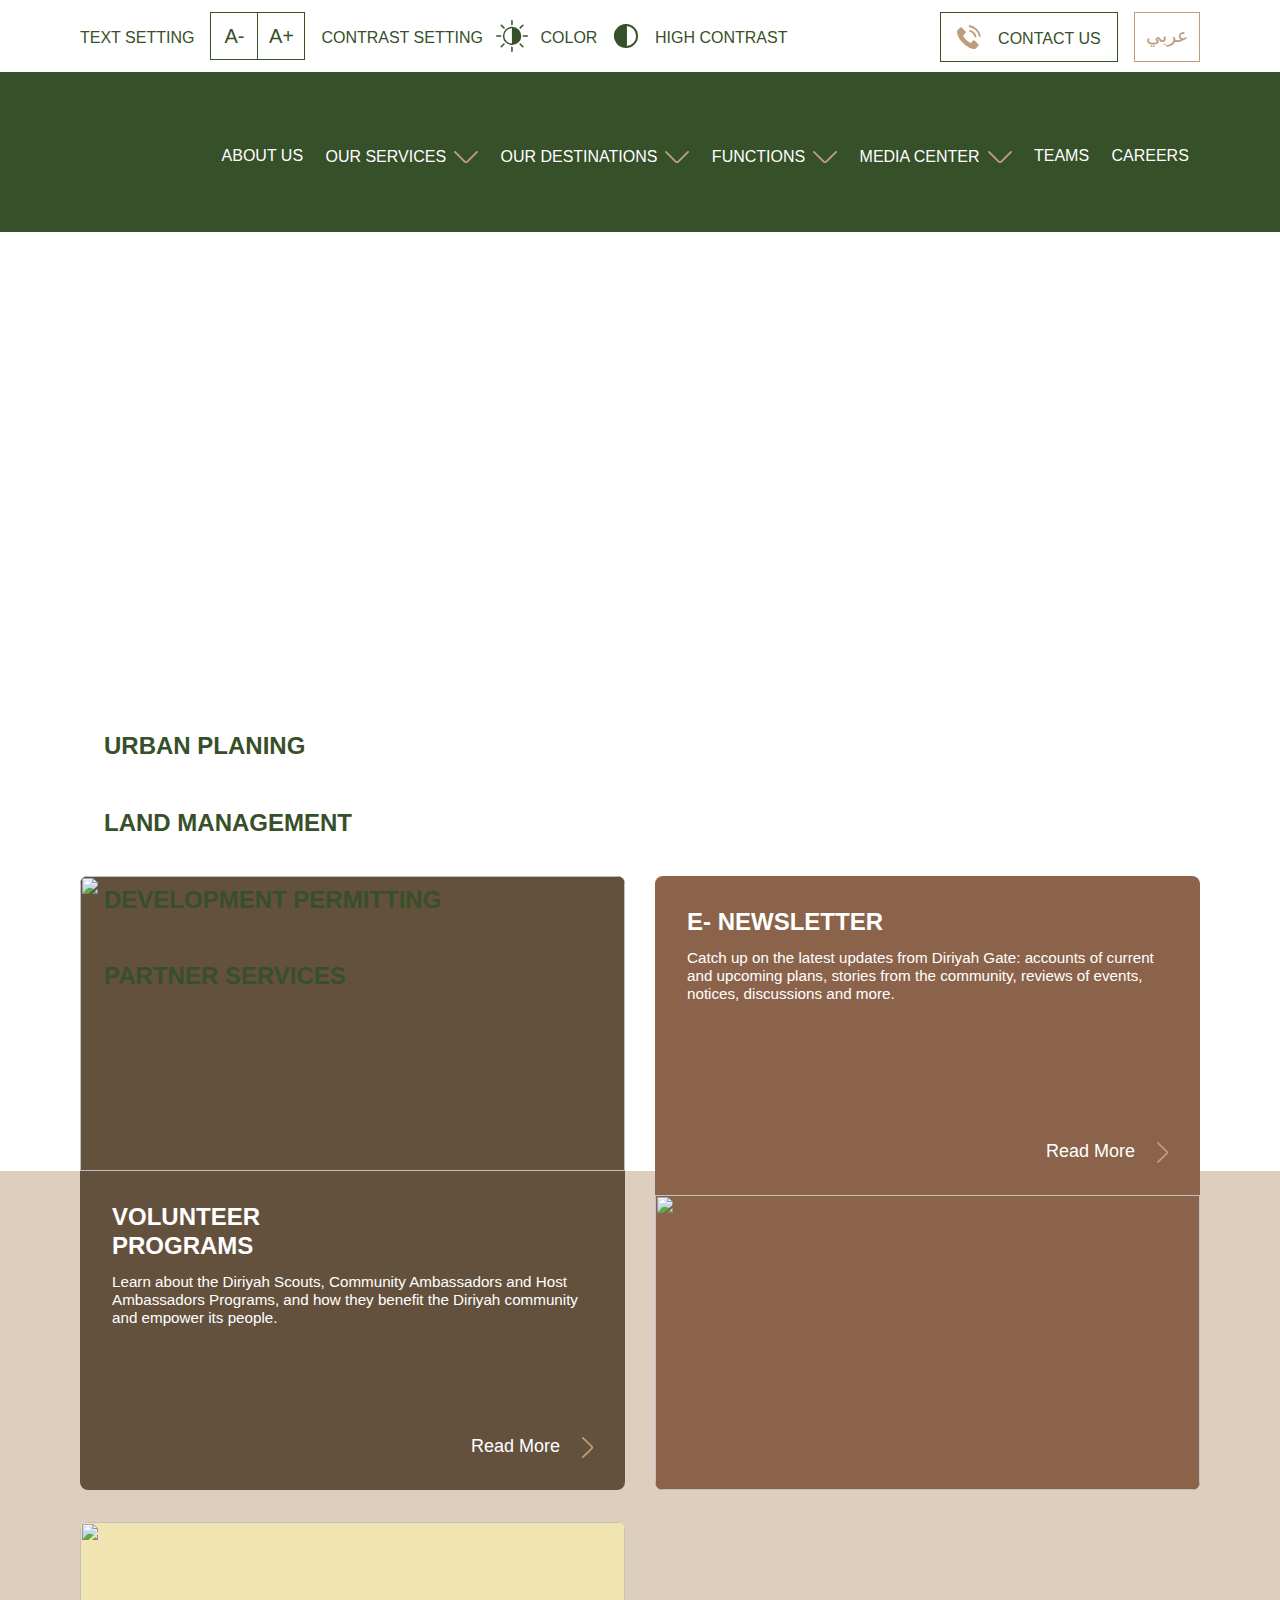
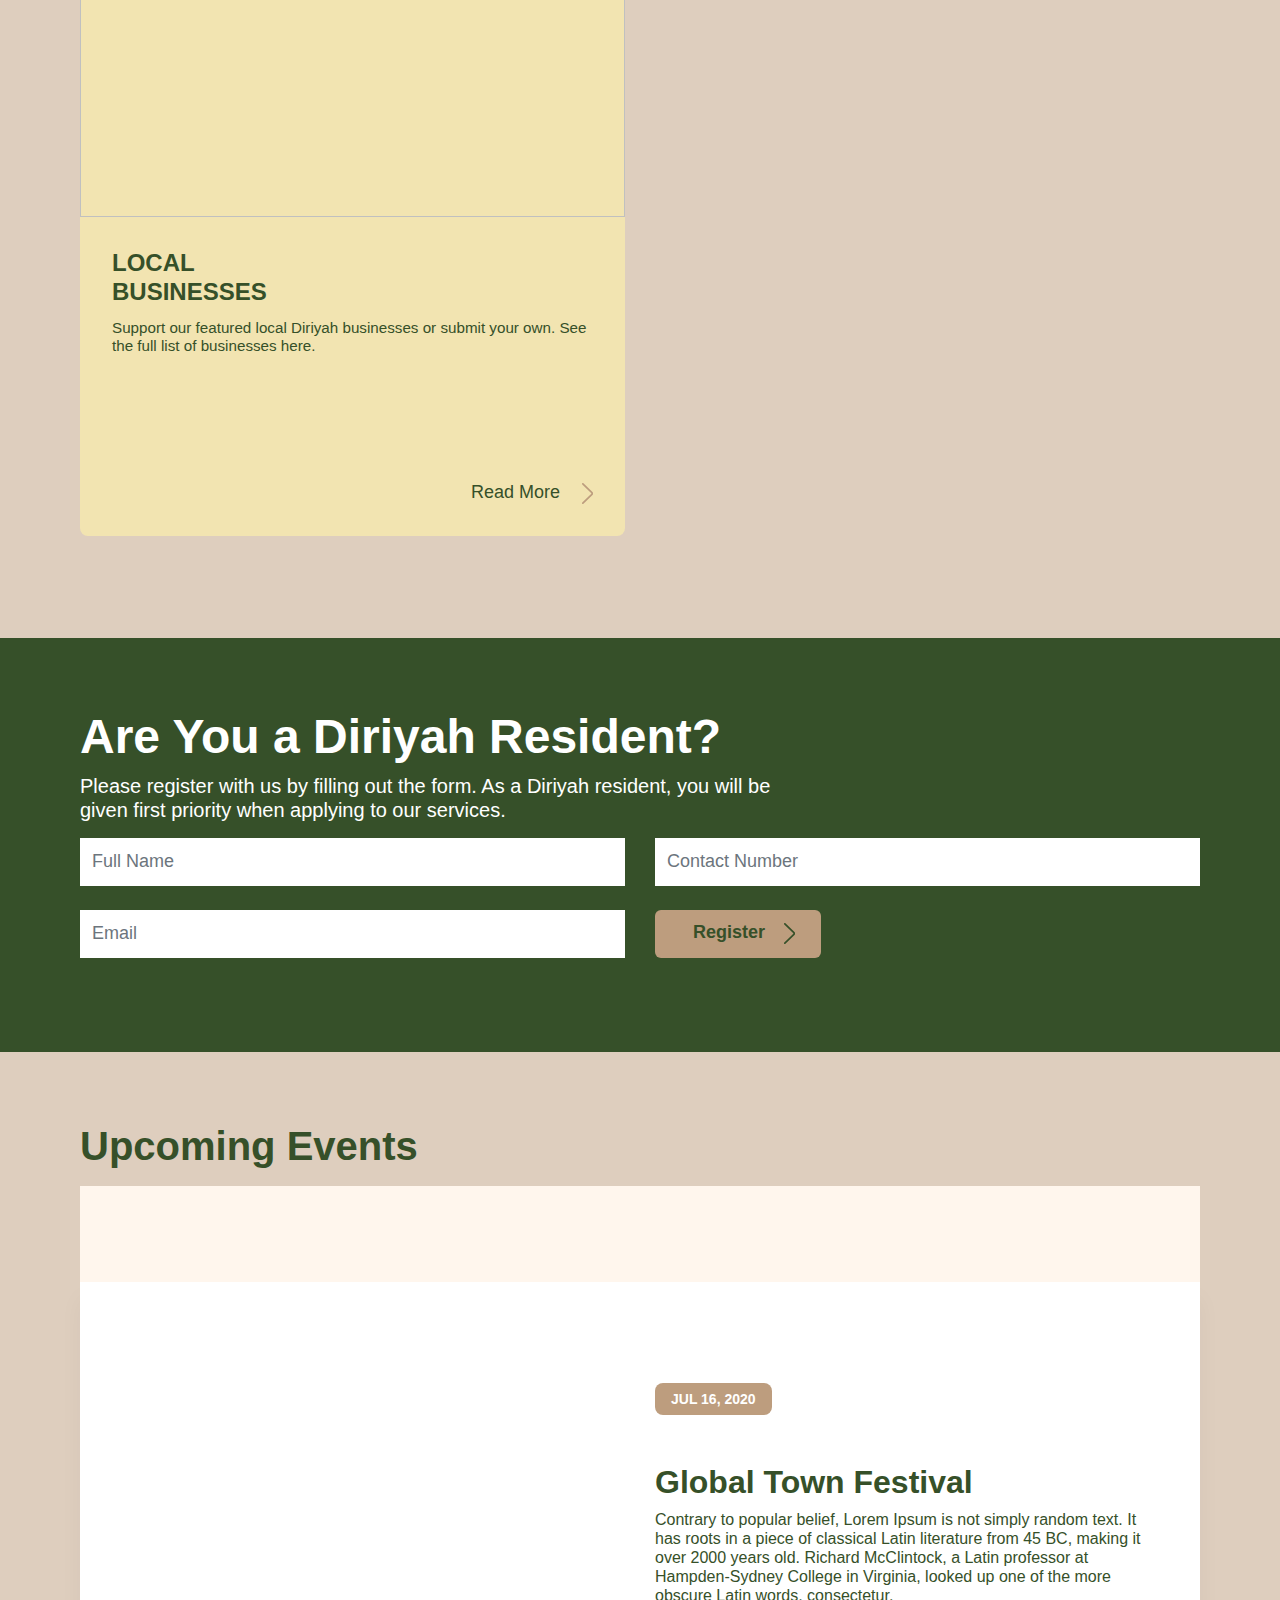
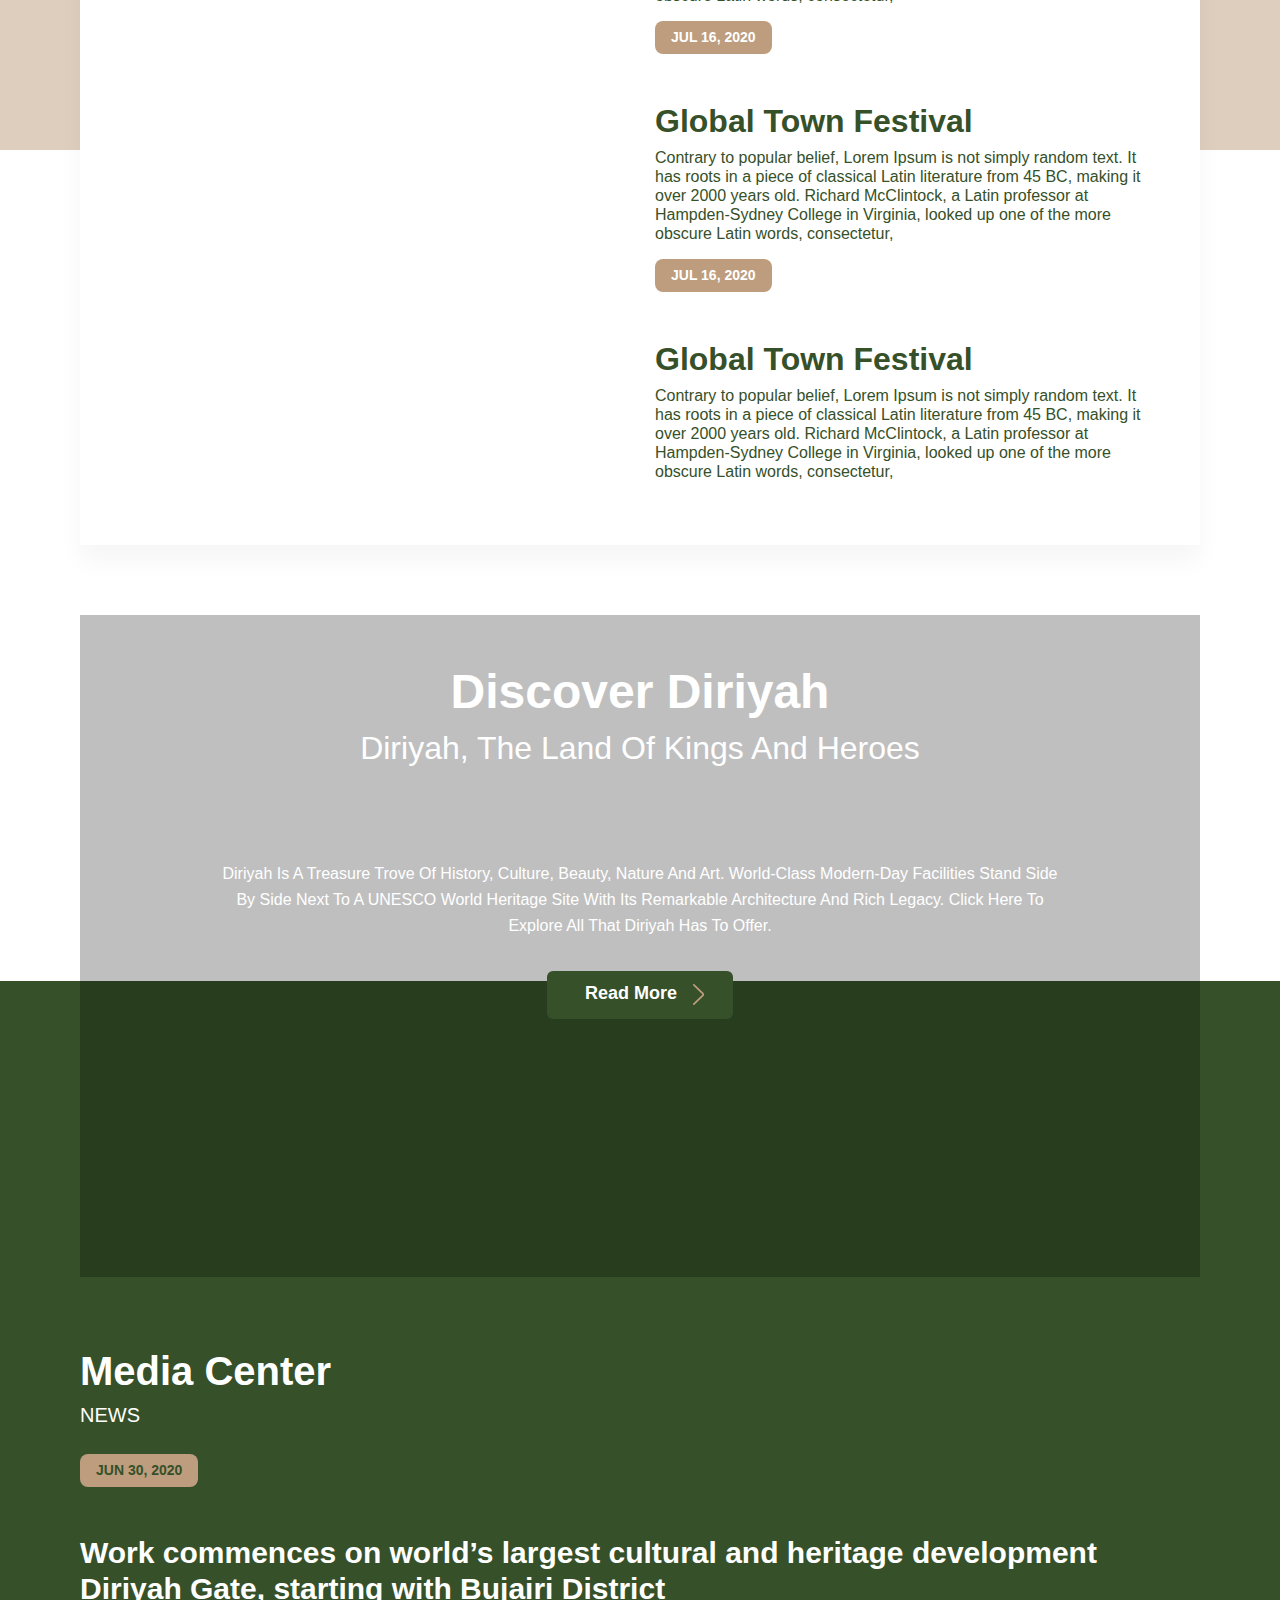
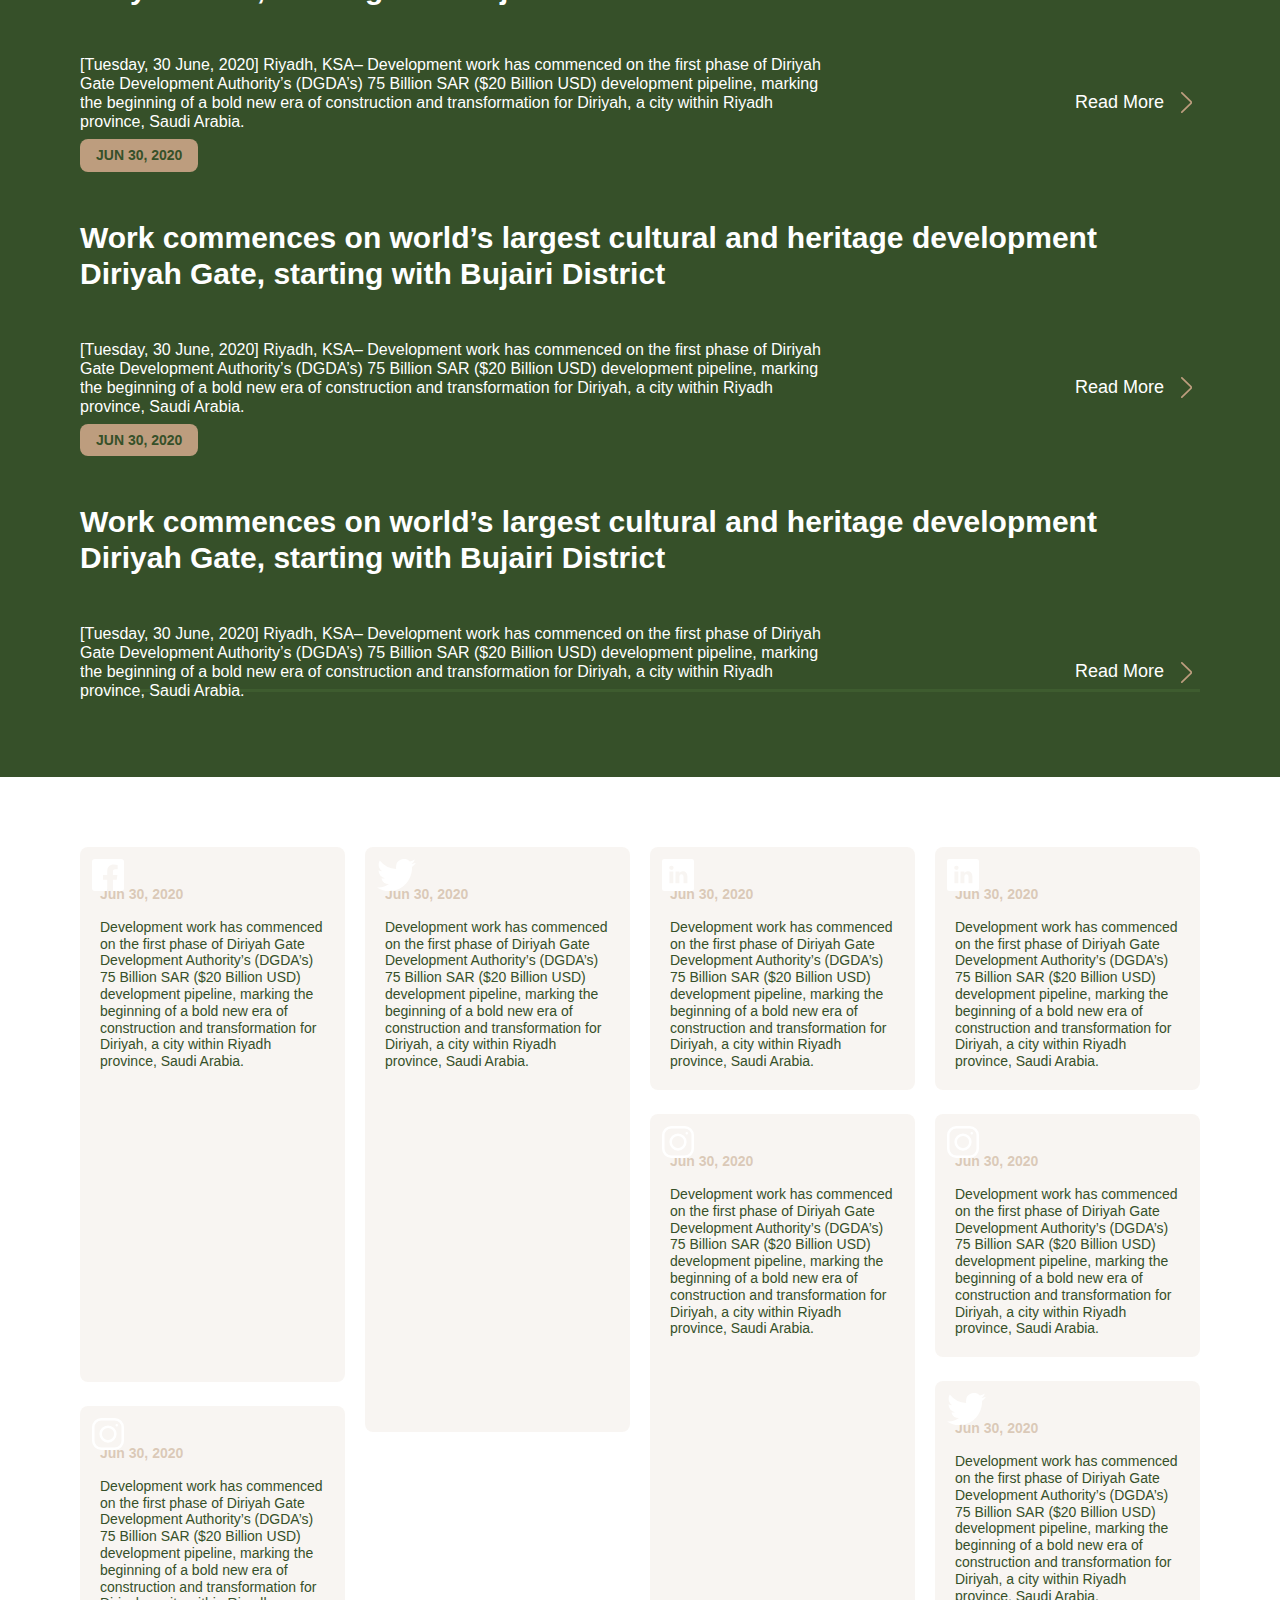
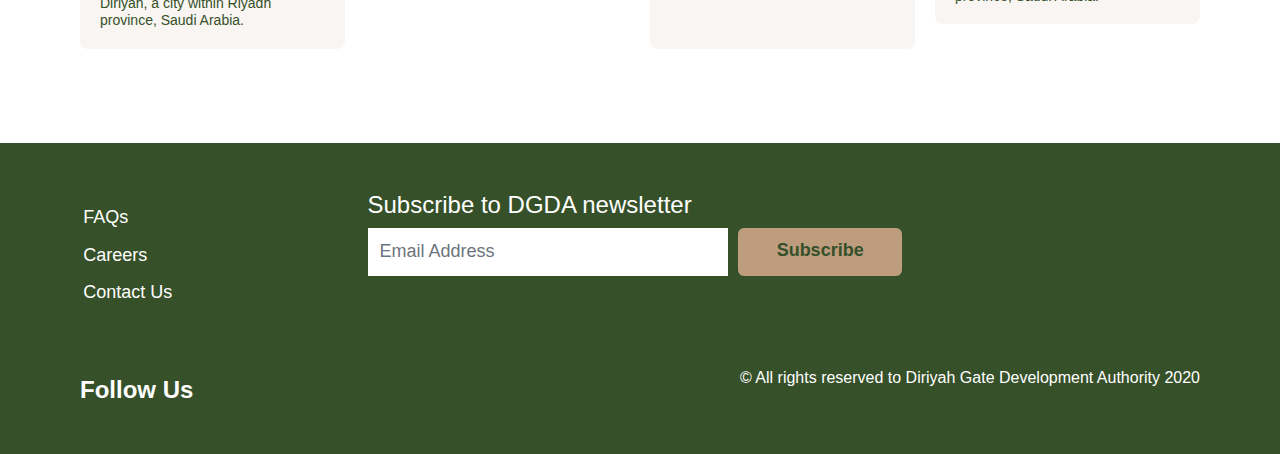
==== index.html @ ffa0ae74 "update services ui" ====
<!DOCTYPE html>
<html lang="en">

<head>
  <meta charset="UTF-8" />
  <meta name="viewport" content="width=device-width, initial-scale=1.0" />
  <title>DGDA-Home</title>
  <link rel="stylesheet" href="node_modules/@fortawesome/fontawesome-free/css/all.min.css" />
  <link rel="stylesheet" href="node_modules/swiper/swiper-bundle.min.css" />
  <link rel="stylesheet" href="node_modules/aos/dist/aos.css" />
  <link rel="stylesheet" href="css/jquery-ui.min.css" />
  <link rel="stylesheet" href="css/main.css" />
  <link rel="stylesheet" href="css/other-css.css" />
</head>

<body>
  <!-- top bar section -->
  <section class="topactions-bar">
    <div class="container">
      <div class="d-flex m-auto m-sm-0">
        <div class="accessibility-wrapper d-inline-flex">
          <div class="text-settings d-inline-flex">
            <span class="mt-3 d-none d-m1100-inline">Text setting</span>
            <div class="font-sizing-wrapper d-inline-flex mx-m1100-3">
              <span id="fontDecrease" class="font-sizing">A-</span>
              <span id="fontIncrease" class="font-sizing">A+</span>
            </div>
          </div>
          <div class="contrast-settings d-inline-flex">
            <span class="mt-3 d-none d-m1100-inline">contrast setting</span>
            <span class="d-inline-flex" id="colorsettings">
              <i class="icon color-icon"></i>
              <span class="mt-3 d-none d-m1100-inline">Color</span>
            </span>
            <span class="d-inline-flex" id="HightContrastsettings">
              <i class="icon HightContrast-icon"></i>
              <span class="mt-3 d-none d-m1100-inline">High Contrast</span>
            </span>
          </div>
        </div>

        <a href="#" class="contactbtn d-inline-flex ml-auto pr-m1100-3">
          <i class="icon phone-icon"></i>
          <span class="mt-3 d-none d-m1100-inline">Contact Us</span>
        </a>

        <a href="#" class="langbtn d-inline-flex"> عربي </a>
      </div>
    </div>
  </section>
  <!-- header section -->
  <header class="header sticky-top">
    <div class="container h-100">
      <nav class="navbar navbar-expand-m1100 navbar-dark p-0 h-100">
        <a class="logo" href="index.html"><img src="images/DGDA_logo.svg" alt="" /></a>
        <button class="navbar-toggler d-lg-none" type="button" data-toggle="collapse" data-target="#collapsibleNavId"
          aria-controls="collapsibleNavId" aria-expanded="false" aria-label="Toggle navigation">
          <span class="navbar-toggler-icon"></span>
        </button>
        <div class="collapse navbar-collapse" id="collapsibleNavId">
          <ul class="navbar-nav ml-auto mt-2 mt-lg-0">
            <li class="nav-item active">
              <a class="nav-link" href="#">About Us</a>
            </li>
            <li class="nav-item dropdown">
              <a class="nav-link dropdown-toggle" href="#" id="dropdownId" data-toggle="dropdown" aria-haspopup="true"
                aria-expanded="false">Our Services</a>
              <!-- Top Navigation Second Level Dropdown -->
              <div class="dropdown-menu" aria-labelledby="dropdownId">
                <div class="row">
                  <div class="col-lg-8">
                    <div class="row">
                      <div class="col-md-6">
                        <a href="#" class="submenuLink">Urban planning</a>
                      </div>
                      <div class="col-md-6">
                        <a href="#" class="submenuLink">Land management</a>
                      </div>
                      <div class="col-md-6">
                        <a href="#" class="submenuLink">Development Permitting</a>
                      </div>
                      <div class="col-md-6">
                        <a href="#" class="submenuLink">Partner Services</a>
                      </div>
                    </div>
                  </div>
                </div>
              </div>
            </li>
            <li class="nav-item dropdown">
              <a class="nav-link dropdown-toggle" href="#" id="dropdownId" data-toggle="dropdown" aria-haspopup="true"
                aria-expanded="false">Our Destinations</a>
              <!-- Top Navigation Second Level Dropdown -->
              <div class="dropdown-menu" aria-labelledby="dropdownId">
                <div class="row">
                  <div class="col-lg-8">
                    <div class="row">
                      <div class="col-md-6">
                        <a href="#" class="submenuLink">Diriyah</a>
                      </div>
                      <div class="col-md-6">
                        <a href="#" class="submenuLink">Wadi Safar</a>
                      </div>
                    </div>
                  </div>
                </div>
              </div>
            </li>
            <li class="nav-item dropdown">
              <a class="nav-link dropdown-toggle" href="#" id="dropdownId" data-toggle="dropdown" aria-haspopup="true"
                aria-expanded="false">Functions</a>
              <!-- Top Navigation Second Level Dropdown -->
              <div class="dropdown-menu" aria-labelledby="dropdownId">
                <div class="row">
                  <div class="col-lg-8">
                    <div class="row">
                      <div class="col-md-6">
                        <a href="#" class="submenuLink">Land and Municipal Affairs</a>
                      </div>
                      <div class="col-md-6">
                        <a href="#" class="submenuLink">Community Connection</a>
                      </div>
                      <div class="col-md-6">
                        <a href="#" class="submenuLink">Design & Development</a>
                      </div>
                      <div class="col-md-6">
                        <a href="#" class="submenuLink">Heritage & Culture</a>
                      </div>
                    </div>
                  </div>
                </div>
              </div>
            </li>
            <li class="nav-item dropdown">
              <a class="nav-link dropdown-toggle" href="#" id="dropdownId" data-toggle="dropdown" aria-haspopup="true"
                aria-expanded="false">Media Center</a>
              <!-- Top Navigation Second Level Dropdown -->
              <div class="dropdown-menu" aria-labelledby="dropdownId">
                <div class="row">
                  <div class="col-lg-8">
                    <div class="row">
                      <div class="col-md-6">
                        <a href="#" class="submenuLink">News</a>
                      </div>
                      <div class="col-md-6">
                        <a href="#" class="submenuLink">Media Requests</a>
                      </div>
                      <div class="col-md-6">
                        <a href="#" class="submenuLink">Press Room</a>
                      </div>
                      <div class="col-md-6">
                        <a href="#" class="submenuLink">Mutimedia Library</a>
                      </div>
                    </div>
                  </div>
                </div>
              </div>
            </li>
            <li class="nav-item">
              <a class="nav-link" href="#">Teams</a>
            </li>
            <li class="nav-item">
              <a class="nav-link" href="#">Careers</a>
            </li>
          </ul>
        </div>
      </nav>
    </div>
  </header>
  <section class="home-banner">
    <!-- home hero banner Swiper -->
    <div class="swiper-container home-swiper" data-aos="fade-in" data-aos-delay="300">
      <div class="swiper-wrapper">
        <div class="swiper-slide" style="background-image: url(images/content/banners/banner01.jpg)"></div>
      </div>
    </div>
  </section>
  <!-- home services img swiper -->
  <section class="Services-HomeLinks">
    <div class="container" data-aos="fade-in" data-aos-delay="500">
      <div class="swiper-container">
        <div class="swiper-wrapper">
          <div class="swiper-slide">
            <a href="#" class="home-linkbanner">
              <span class="home-linkbanner--text"> Urban Planing </span>

            </a>
          </div>
          <div class="swiper-slide">
            <a href="#" class="home-linkbanner">
              <span class="home-linkbanner--text"> Land Management </span>

            </a>
          </div>
          <div class="swiper-slide">
            <a href="#" class="home-linkbanner">
              <span class="home-linkbanner--text">
                Development Permitting
              </span>

            </a>
          </div>
          <div class="swiper-slide">
            <a href="#" class="home-linkbanner">
              <span class="home-linkbanner--text"> Partner Services </span>

            </a>
          </div>
        </div>
        <!-- Add Scrollbar -->
        <div class="swiper-scrollbar"></div>
      </div>
    </div>
  </section>
  <!-- home cards section -->
  <section class="HomeCards bottom-shade-bg">
    <div class="container">
      <div class="row">
        <!-- card repeating item -->
        <div class="col-lg-4 col-md-6">
          <div class="card" data-aos="fade-in" data-aos-delay="300">
            <img class="card-img-top" src="images/content/banners/Volunteer Programs.jpg" alt="" />
            <div class="card-body">
              <h4 class="card-title">Volunteer Programs</h4>
              <p class="card-text">
                Learn about the Diriyah Scouts, Community Ambassadors and Host
                Ambassadors Programs, and how they benefit the Diriyah
                community and empower its people.
              </p>
              <a href="#" class="morelnk">Read More <i class="chevron-right"></i></a>
            </div>
          </div>
        </div>
        <!-- card repeating item -->
        <div class="col-lg-4 col-md-6">
          <div class="card" data-aos="fade-in" data-aos-delay="300">
            <img class="card-img-top" src="images/content/banners/E- Newsletter.jpg" alt="" />
            <div class="card-body">
              <h4 class="card-title">E- Newsletter</h4>
              <p class="card-text">
                Catch up on the latest updates from Diriyah Gate: accounts of
                current and upcoming plans, stories from the community,
                reviews of events, notices, discussions and more.
              </p>
              <a href="#" class="morelnk">Read More <i class="chevron-right"></i></a>
            </div>
          </div>
        </div>
        <!-- card repeating item -->
        <div class="col-lg-4 col-md-6">
          <div class="card" data-aos="fade-in" data-aos-delay="300">
            <img class="card-img-top" src="images/content/banners/Local Businesses.jpg" alt="" />
            <div class="card-body">
              <h4 class="card-title">Local Businesses</h4>
              <p class="card-text">
                Support our featured local Diriyah businesses or submit your
                own. See the full list of businesses here.
              </p>
              <a href="#" class="morelnk">Read More <i class="chevron-right"></i></a>
            </div>
          </div>
        </div>
      </div>
    </div>
  </section>
  <section class="HomeForm green-bg py-70">
    <div class="container" data-aos="fade-in" data-aos-delay="50">
      <h1>Are You a Diriyah Resident?</h1>
      <p>
        Please register with us by filling out the form. As a Diriyah
        resident, you will be given first priority when applying to our
        services.
      </p>
      <div class="row" data-aos="fade-in" data-aos-delay="200">
        <div class="col-md-6">
          <div class="form-group">
            <input type="text" name="" id="" class="form-control" placeholder="Full Name" aria-describedby="helpId" />
          </div>
        </div>
        <div class="col-md-6">
          <div class="form-group">
            <input type="text" name="" id="" class="form-control" placeholder="Contact Number"
              aria-describedby="helpId" />
          </div>
        </div>
        <div class="col-md-6">
          <div class="form-group">
            <input type="text" name="" id="" class="form-control" placeholder="Email" aria-describedby="helpId" />
          </div>
        </div>
        <div class="col-md-6">
          <div class="form-group">
            <a role="button" href="#" class="btn btn-secondary btnWizArrow">Register</a>
          </div>
        </div>
      </div>
    </div>
  </section>
  <!-- Home Events section -->
  <section class="HomeEvents top-shade-bg py-70">
    <div class="container">
      <h2 class="mb-3" data-aos="fade-in" data-aos-delay="50">
        Upcoming Events
      </h2>
      <div class="row no-gutters">
        <div class="col-lg-5 baige-bg" data-aos="fade-in" data-aos-delay="200">
          <div class="py-5 px-4">
            <div id="datepicker" class="event-cal"></div>
          </div>
        </div>
        <div class="col-lg-7 white-bg" data-aos="fade-in" data-aos-delay="400">
          <div class="py-5 px-4">
            <div class="EventSwiper">
              <!-- Swiper -->
              <div class="swiper-container">
                <div class="evntNavigation">
                  <div class="swiper-pagination"></div>
                  <div class="swiper-button-next"></div>
                  <div class="swiper-button-prev"></div>
                </div>
                <div class="swiper-wrapper">
                  <!-- event repeating item -->
                  <div class="swiper-slide">
                    <div class="event-item row">
                      <div class="col-md-6">
                        <img class="event-item--img" src="images/content/banners/Global Town Festival.jpg" alt="" />
                      </div>
                      <div class="col-md-6">
                        <div class="event-item--text mt-3 mt-md-0">
                          <a href="#Event1" class="stretched-link"></a>
                          <span class="date">Jul 16, 2020</span>
                          <h3 class="mt-5">Global Town Festival</h3>
                          <p>
                            Contrary to popular belief, Lorem Ipsum is not
                            simply random text. It has roots in a piece of
                            classical Latin literature from 45 BC, making it
                            over 2000 years old. Richard McClintock, a Latin
                            professor at Hampden-Sydney College in Virginia,
                            looked up one of the more obscure Latin words,
                            consectetur,
                          </p>
                        </div>
                      </div>
                    </div>
                  </div>
                  <!-- event repeating item -->
                  <div class="swiper-slide">
                    <div class="event-item row">
                      <div class="col-md-6">
                        <img class="event-item--img" src="images/content/banners/Global Town Festival.jpg" alt="" />
                      </div>
                      <div class="col-md-6">
                        <div class="event-item--text mt-3 mt-md-0">
                          <a href="#Event2" class="stretched-link"></a>
                          <span class="date">Jul 16, 2020</span>
                          <h3 class="mt-5">Global Town Festival</h3>
                          <p>
                            Contrary to popular belief, Lorem Ipsum is not
                            simply random text. It has roots in a piece of
                            classical Latin literature from 45 BC, making it
                            over 2000 years old. Richard McClintock, a Latin
                            professor at Hampden-Sydney College in Virginia,
                            looked up one of the more obscure Latin words,
                            consectetur,
                          </p>
                        </div>
                      </div>
                    </div>
                  </div>
                  <!-- event repeating item -->
                  <div class="swiper-slide">
                    <div class="event-item row">
                      <div class="col-md-6">
                        <img class="event-item--img" src="images/content/banners/Global Town Festival.jpg" alt="" />
                      </div>
                      <div class="col-md-6">
                        <div class="event-item--text mt-3 mt-md-0">
                          <a href="#Event3" class="stretched-link"></a>
                          <span class="date">Jul 16, 2020</span>
                          <h3 class="mt-5">Global Town Festival</h3>
                          <p>
                            Contrary to popular belief, Lorem Ipsum is not
                            simply random text. It has roots in a piece of
                            classical Latin literature from 45 BC, making it
                            over 2000 years old. Richard McClintock, a Latin
                            professor at Hampden-Sydney College in Virginia,
                            looked up one of the more obscure Latin words,
                            consectetur,
                          </p>
                        </div>
                      </div>
                    </div>
                  </div>
                </div>
              </div>
            </div>
          </div>
        </div>
      </div>
    </div>
  </section>

  <!-- Home Discover Diriyah -->
  <section class="hero-banner-sec pb-70 bottom-shade-bg-dark">
    <div class="container">
      <div class="hero-banner d-flex flex-column align-items-center" style="
            background-image: url(images/content/banners/Discover\ Diriyah.jpg);
          ">
        <div class="hero-banner--text d-flex flex-column align-items-center p-5">
          <h1 data-aos="fade-in" data-aos-delay="200">Discover Diriyah</h1>
          <h3 data-aos="fade-in" data-aos-delay="400">Diriyah, the Land of Kings and Heroes</h3>

          <p class="mt-md-3 mt-0 pt-70 text-md-center" data-aos="fade-in" data-aos-delay="600">
            Diriyah is a treasure trove of history, culture, beauty, nature
            and art. World-class modern-day facilities stand side by side next
            to a UNESCO World Heritage Site with its remarkable architecture
            and rich legacy. Click here to explore all that Diriyah has to
            offer.
          </p>
          <p class="lead mt-3" data-aos="fade-in" data-aos-delay="600">
            <a class="btn btn-primary btnWizArrow" href="#" role="button">Read More</a>
          </p>
        </div>
      </div>
    </div>
  </section>
  <!-- Home media center section -->
  <section class="HomeNews-Swiper green-bg pb-70">
    <div class="container" data-aos="fade-in" data-aos-delay="50">
      <h2>media center</h2>
      <h5 class="text-uppercase">news</h5>
      <!-- Swiper -->
      <div class="swiper-container" data-aos="fade-in" data-aos-delay="200">
        <div class="NewsNavigation">
          <div class="swiper-button-next"></div>
          <div class="swiper-button-prev"></div>
        </div>
        <div class="swiper-wrapper">
          <!-- news repeating item -->
          <div class="swiper-slide">
            <div class="news-item">
              <div class="row">
                <div class="col-lg-5">
                  <img class="news-item--img img-fluid" src="images/content/banners/newsThumb01.jpg" alt="" />
                </div>
                <div class="col-lg-7">
                  <div class="news-item--text mt-3 mt-md-0">
                    <span class="date">Jun 30, 2020</span>
                    <h3 class="mt-5">
                      Work commences on world’s largest cultural and heritage
                      development Diriyah Gate, starting with Bujairi District
                    </h3>
                    <div class="news-item--description no-gutters mt-5">
                      <p class="col-md-8">
                        [Tuesday, 30 June, 2020] Riyadh, KSA– Development work
                        has commenced on the first phase of Diriyah Gate
                        Development Authority’s (DGDA’s) 75 Billion SAR ($20
                        Billion USD) development pipeline, marking the
                        beginning of a bold new era of construction and
                        transformation for Diriyah, a city within Riyadh
                        province, Saudi Arabia.
                      </p>
                      <a href="#" class="morelnk d-flex justify-content-end px-2">Read More <i
                          class="chevron-right"></i></a>
                    </div>
                  </div>
                </div>
              </div>
            </div>
          </div>
          <!-- news repeating item -->
          <div class="swiper-slide">
            <div class="news-item">
              <div class="row">
                <div class="col-lg-5">
                  <img class="news-item--img img-fluid" src="images/content/banners/newsThumb01.jpg" alt="" />
                </div>
                <div class="col-lg-7">
                  <div class="news-item--text mt-3 mt-md-0">
                    <span class="date">Jun 30, 2020</span>
                    <h3 class="mt-5">
                      Work commences on world’s largest cultural and heritage
                      development Diriyah Gate, starting with Bujairi District
                    </h3>
                    <div class="news-item--description no-gutters mt-5">
                      <p class="col-md-8">
                        [Tuesday, 30 June, 2020] Riyadh, KSA– Development work
                        has commenced on the first phase of Diriyah Gate
                        Development Authority’s (DGDA’s) 75 Billion SAR ($20
                        Billion USD) development pipeline, marking the
                        beginning of a bold new era of construction and
                        transformation for Diriyah, a city within Riyadh
                        province, Saudi Arabia.
                      </p>
                      <a href="#" class="morelnk d-flex justify-content-end px-2">Read More <i
                          class="chevron-right"></i></a>
                    </div>
                  </div>
                </div>
              </div>
            </div>
          </div>
          <!-- news repeating item -->
          <div class="swiper-slide">
            <div class="news-item">
              <div class="row">
                <div class="col-lg-5">
                  <img class="news-item--img img-fluid" src="images/content/banners/newsThumb01.jpg" alt="" />
                </div>
                <div class="col-lg-7">
                  <div class="news-item--text mt-3 mt-md-0">
                    <span class="date">Jun 30, 2020</span>
                    <h3 class="mt-5">
                      Work commences on world’s largest cultural and heritage
                      development Diriyah Gate, starting with Bujairi District
                    </h3>
                    <div class="news-item--description no-gutters mt-5">
                      <p class="col-md-8">
                        [Tuesday, 30 June, 2020] Riyadh, KSA– Development work
                        has commenced on the first phase of Diriyah Gate
                        Development Authority’s (DGDA’s) 75 Billion SAR ($20
                        Billion USD) development pipeline, marking the
                        beginning of a bold new era of construction and
                        transformation for Diriyah, a city within Riyadh
                        province, Saudi Arabia.
                      </p>
                      <a href="#" class="morelnk d-flex justify-content-end px-2">Read More <i
                          class="chevron-right"></i></a>
                    </div>
                  </div>
                </div>
              </div>
            </div>
          </div>
        </div>
        <div class="swiper-scrollbar"></div>
      </div>
    </div>
  </section>
  <!-- Home social media cards -->
  <section class="HomeSocial-Cards py-70">
    <div class="container">
      <div class="card-columns">
        <!-- social card repeating item -->
        <div class="card facebook" data-aos="fade-in" data-aos-delay="100">
          <img class="card-img-top" src="images/content/banners/linkedin-post01.jpg" class="img-fluid" alt="" />
          <div class="card-body">
            <p class="card-date">Jun 30, 2020</p>
            <p class="card-text">
              Development work has commenced on the first phase of Diriyah
              Gate Development Authority’s (DGDA’s) 75 Billion SAR ($20
              Billion USD) development pipeline, marking the beginning of a
              bold new era of construction and transformation for Diriyah, a
              city within Riyadh province, Saudi Arabia.
            </p>
          </div>
          <a href="#social" class="stretched-link"></a>
        </div>
        <!-- social card repeating item -->
        <div class="card instagram" data-aos="fade-in" data-aos-delay="100">
          <img class="card-img-top" src="images/content/banners/instagram-post01.jpg" class="img-fluid" alt="" />
          <div class="card-body">
            <p class="card-date">Jun 30, 2020</p>
            <p class="card-text">
              Development work has commenced on the first phase of Diriyah
              Gate Development Authority’s (DGDA’s) 75 Billion SAR ($20
              Billion USD) development pipeline, marking the beginning of a
              bold new era of construction and transformation for Diriyah, a
              city within Riyadh province, Saudi Arabia.
            </p>
          </div>
          <a href="#social" class="stretched-link"></a>
        </div>
        <!-- social card repeating item -->
        <div class="card twitter" data-aos="fade-in" data-aos-delay="100">
          <img class="card-img-top" src="images/content/banners/twitter-post01.jpg" class="img-fluid" alt="" />
          <div class="card-body">
            <p class="card-date">Jun 30, 2020</p>
            <p class="card-text">
              Development work has commenced on the first phase of Diriyah
              Gate Development Authority’s (DGDA’s) 75 Billion SAR ($20
              Billion USD) development pipeline, marking the beginning of a
              bold new era of construction and transformation for Diriyah, a
              city within Riyadh province, Saudi Arabia.
            </p>
          </div>
          <a href="#social" class="stretched-link"></a>
        </div>
        <!-- social card repeating item -->
        <div class="card linked-in" data-aos="fade-in" data-aos-delay="100">
          <img class="card-img-top" src="images/content/banners/linkedin-post02.jpg" class="img-fluid" alt="" />
          <div class="card-body">
            <p class="card-date">Jun 30, 2020</p>
            <p class="card-text">
              Development work has commenced on the first phase of Diriyah
              Gate Development Authority’s (DGDA’s) 75 Billion SAR ($20
              Billion USD) development pipeline, marking the beginning of a
              bold new era of construction and transformation for Diriyah, a
              city within Riyadh province, Saudi Arabia.
            </p>
          </div>
          <a href="#social" class="stretched-link"></a>
        </div>
        <!-- social card repeating item -->
        <div class="card instagram" data-aos="fade-in" data-aos-delay="100">
          <img class="card-img-top" src="images/content/banners/instagram-post02.jpg" class="img-fluid" alt="" />
          <div class="card-body">
            <p class="card-date">Jun 30, 2020</p>
            <p class="card-text">
              Development work has commenced on the first phase of Diriyah
              Gate Development Authority’s (DGDA’s) 75 Billion SAR ($20
              Billion USD) development pipeline, marking the beginning of a
              bold new era of construction and transformation for Diriyah, a
              city within Riyadh province, Saudi Arabia.
            </p>
          </div>
          <a href="#social" class="stretched-link"></a>
        </div>
        <!-- social card repeating item -->
        <div class="card linked-in" data-aos="fade-in" data-aos-delay="100">
          <img class="card-img-top" src="images/content/banners/linkedin-post03.jpg" class="img-fluid" alt="" />
          <div class="card-body">
            <p class="card-date">Jun 30, 2020</p>
            <p class="card-text">
              Development work has commenced on the first phase of Diriyah
              Gate Development Authority’s (DGDA’s) 75 Billion SAR ($20
              Billion USD) development pipeline, marking the beginning of a
              bold new era of construction and transformation for Diriyah, a
              city within Riyadh province, Saudi Arabia.
            </p>
          </div>
          <a href="#social" class="stretched-link"></a>
        </div>
        <!-- social card repeating item -->
        <div class="card instagram" data-aos="fade-in" data-aos-delay="100">
          <img class="card-img-top" src="images/content/banners/instagram-post03.jpg" class="img-fluid" alt="" />
          <div class="card-body">
            <p class="card-date">Jun 30, 2020</p>
            <p class="card-text">
              Development work has commenced on the first phase of Diriyah
              Gate Development Authority’s (DGDA’s) 75 Billion SAR ($20
              Billion USD) development pipeline, marking the beginning of a
              bold new era of construction and transformation for Diriyah, a
              city within Riyadh province, Saudi Arabia.
            </p>
          </div>
          <a href="#social" class="stretched-link"></a>
        </div>
        <!-- social card repeating item -->
        <div class="card twitter" data-aos="fade-in" data-aos-delay="100">
          <img class="card-img-top" src="images/content/banners/twitter-post03.jpg" class="img-fluid" alt="" />
          <div class="card-body">
            <p class="card-date">Jun 30, 2020</p>
            <p class="card-text">
              Development work has commenced on the first phase of Diriyah
              Gate Development Authority’s (DGDA’s) 75 Billion SAR ($20
              Billion USD) development pipeline, marking the beginning of a
              bold new era of construction and transformation for Diriyah, a
              city within Riyadh province, Saudi Arabia.
            </p>
          </div>
          <a href="#social" class="stretched-link"></a>
        </div>
      </div>
    </div>
  </section>
  <!-- footer section -->
  <footer class="footer">
    <div class="container">
      <div class="row">
        <div class="col-md-3">
          <ul class="footer-links" data-aos="fade-in" data-aos-delay="100">
            <li><a href="#">FAQs</a></li>
            <li><a href="#">Careers</a></li>
            <li><a href="#">Contact Us</a></li>
          </ul>
        </div>
        <div class="col-md-6">
          <div class="newsLetter-wrapper" data-aos="fade-in" data-aos-delay="200">
            <h3>Subscribe to DGDA newsletter</h3>
            <div class="form-inline">
              <input type="text" name="" id="" class="form-control" placeholder="Email Address" />
              <a role="button" href="#" class="btn btn-secondary">Subscribe</a>
            </div>
          </div>
        </div>
        <div class="col-md-3">
          <div class="d-flex footerLogo" data-aos="fade-in" data-aos-delay="400">
            <a href="#" class="d-flex justify-content-end pt-sm-0 pt-3">
              <img src="images/DGDA_logo.svg" alt="" />
            </a>
          </div>
        </div>
      </div>
      <div class="row mt-5" data-aos="fade-in" data-aos-delay="600" data-aos-offset="0">
        <div class="col-md-6">
          <div class="socialLinks">
            <span>Follow Us</span>
            <a href="#"><i class="fab fa-instagram"></i></a>
            <a href="#"><i class="fab fa-linkedin"></i></a>
            <a href="#"><i class="fab fa-twitter"></i></a>
          </div>
        </div>
        <div class="col-md-6">
          <div class="copyright d-flex justify-content-end pt-sm-0 pt-3">
            <p>
              © All rights reserved to Diriyah Gate Development Authority 2020
            </p>
          </div>
        </div>
      </div>
    </div>
  </footer>

  <script src="node_modules/jquery/dist/jquery.min.js"></script>
  <script src="js/jquery-ui.min.js"></script>
  <script src="node_modules/popper.js/dist/umd/popper.min.js"></script>
  <script src="node_modules/bootstrap/dist/js/bootstrap.min.js"></script>
  <script src="node_modules/css-browser-selector/css_browser_selector.min.js"></script>
  <script src="node_modules/aos/dist/aos.js"></script>
  <script src="js/swiper.min.js"></script>
  <script src="js/main.js"></script>
</body>

</html>
---- css/main.css ----
/* Imported files
-------------------------------------------------- */
@font-face { font-family: "Work Sans"; font-style: normal; font-weight: 300; font-display: swap; src: url(../fonts/QGY_z_wNahGAdqQ43RhVcIgYT2Xz5u32KxfXNis.woff), url(https://fonts.gstatic.com/s/worksans/v8/QGY_z_wNahGAdqQ43RhVcIgYT2Xz5u32KxfXNis.woff) format("woff"); }

@font-face { font-family: "Work Sans"; font-style: normal; font-weight: 400; font-display: swap; src: url(../fonts/QGY_z_wNahGAdqQ43RhVcIgYT2Xz5u32K0nXNis.woff), url(https://fonts.gstatic.com/s/worksans/v8/QGY_z_wNahGAdqQ43RhVcIgYT2Xz5u32K0nXNis.woff) format("woff"); }

@font-face { font-family: "Work Sans"; font-style: normal; font-weight: 500; font-display: swap; src: url(../fonts/QGY_z_wNahGAdqQ43RhVcIgYT2Xz5u32K3vXNis.woff), url(https://fonts.gstatic.com/s/worksans/v8/QGY_z_wNahGAdqQ43RhVcIgYT2Xz5u32K3vXNis.woff) format("woff"); }

@font-face { font-family: "Work Sans"; font-style: normal; font-weight: 600; font-display: swap; src: url(../fonts/QGY_z_wNahGAdqQ43RhVcIgYT2Xz5u32K5fQNis.woff), url(https://fonts.gstatic.com/s/worksans/v8/QGY_z_wNahGAdqQ43RhVcIgYT2Xz5u32K5fQNis.woff) format("woff"); }

@font-face { font-family: "Work Sans"; font-style: normal; font-weight: 700; font-display: swap; src: url(../fonts/QGY_z_wNahGAdqQ43RhVcIgYT2Xz5u32K67QNis.woff), url(https://fonts.gstatic.com/s/worksans/v8/QGY_z_wNahGAdqQ43RhVcIgYT2Xz5u32K67QNis.woff) format("woff"); }

@font-face { font-family: "GE SS Two"; font-style: normal; font-weight: 300; src: url(../fonts/GESSTwoLight-Light.woff); }

.border-1 { border-width: 1px !important; }

.border-2 { border-width: 2px !important; }

.border-3 { border-width: 3px !important; }

/* Bootstrap Custom Classes
-------------------------------------------------- */
/*! Bootstrap v4.5.3 (https://getbootstrap.com/) Copyright 2011-2020 The Bootstrap Authors Copyright 2011-2020 Twitter, Inc. Licensed under MIT (https://github.com/twbs/bootstrap/blob/main/LICENSE) */
:root { --blue: #007bff; --indigo: #6610f2; --purple: #6f42c1; --pink: #e83e8c; --red: #dc3545; --orange: #fd7e14; --yellow: #f2e4b1; --green: #365029; --teal: #20c997; --cyan: #17a2b8; --white: #fff; --gray: #6c757d; --gray-dark: #343a40; --primary: #365029; --secondary: #bd9d7e; --success: #365029; --info: #17a2b8; --warning: #e74646; --danger: #dc3545; --light: #f8f9fa; --dark: #343a40; --yellow: #f2e4b1; --lightBrown: #bd9d7e; --green: #365029; --white: #fff; --breakpoint-xs: 0; --breakpoint-sm: 600px; --breakpoint-md: 768px; --breakpoint-m1100: 1100px; --breakpoint-m1200: 1200px; --breakpoint-lg: 1300px; --breakpoint-xl: 1600px; --font-family-sans-serif: -apple-system, BlinkMacSystemFont, "Segoe UI", Roboto, "Helvetica Neue", Arial, "Noto Sans", sans-serif, "Apple Color Emoji", "Segoe UI Emoji", "Segoe UI Symbol", "Noto Color Emoji"; --font-family-monospace: SFMono-Regular, Menlo, Monaco, Consolas, "Liberation Mono", "Courier New", monospace; }

*, *::before, *::after { -webkit-box-sizing: border-box; box-sizing: border-box; }

html { font-family: sans-serif; line-height: 1.15; -webkit-text-size-adjust: 100%; -webkit-tap-highlight-color: rgba(0, 0, 0, 0); }

article, aside, figcaption, figure, footer, header, hgroup, main, nav, section { display: block; }

body { margin: 0; font-family: -apple-system, BlinkMacSystemFont, "Segoe UI", Roboto, "Helvetica Neue", Arial, "Noto Sans", sans-serif, "Apple Color Emoji", "Segoe UI Emoji", "Segoe UI Symbol", "Noto Color Emoji"; font-size: 1rem; font-weight: 400; line-height: 1.2; color: #365029; text-align: left; background-color: #fff; }

[tabindex="-1"]:focus:not(:focus-visible) { outline: 0 !important; }

hr { -webkit-box-sizing: content-box; box-sizing: content-box; height: 0; overflow: visible; }

h1, h2, h3, h4, h5, h6 { margin-top: 0; margin-bottom: 0.5rem; }

p { margin-top: 0; margin-bottom: 1rem; }

abbr[title], abbr[data-original-title] { text-decoration: underline; -webkit-text-decoration: underline dotted; text-decoration: underline dotted; cursor: help; border-bottom: 0; text-decoration-skip-ink: none; }

address { margin-bottom: 1rem; font-style: normal; line-height: inherit; }

ol, ul, dl { margin-top: 0; margin-bottom: 1rem; }

ol ol, ul ul, ol ul, ul ol { margin-bottom: 0; }

dt { font-weight: 700; }

dd { margin-bottom: .5rem; margin-left: 0; }

blockquote { margin: 0 0 1rem; }

b, strong { font-weight: bolder; }

small { font-size: 80%; }

sub, sup { position: relative; font-size: 75%; line-height: 0; vertical-align: baseline; }

sub { bottom: -.25em; }

sup { top: -.5em; }

a { color: #365029; text-decoration: none; background-color: transparent; }

a:hover { color: #141d0f; text-decoration: underline; }

a:not([href]):not([class]) { color: inherit; text-decoration: none; }

a:not([href]):not([class]):hover { color: inherit; text-decoration: none; }

pre, code, kbd, samp { font-family: SFMono-Regular, Menlo, Monaco, Consolas, "Liberation Mono", "Courier New", monospace; font-size: 1em; }

pre { margin-top: 0; margin-bottom: 1rem; overflow: auto; -ms-overflow-style: scrollbar; }

figure { margin: 0 0 1rem; }

img { vertical-align: middle; border-style: none; }

svg { overflow: hidden; vertical-align: middle; }

table { border-collapse: collapse; }

caption { padding-top: 0.75rem; padding-bottom: 0.75rem; color: #6c757d; text-align: left; caption-side: bottom; }

th { text-align: inherit; text-align: -webkit-match-parent; }

label { display: inline-block; margin-bottom: 0.5rem; }

button { border-radius: 0; }

button:focus { outline: 1px dotted; outline: 5px auto -webkit-focus-ring-color; }

input, button, select, optgroup, textarea { margin: 0; font-family: inherit; font-size: inherit; line-height: inherit; }

button, input { overflow: visible; }

button, select { text-transform: none; }

[role="button"] { cursor: pointer; }

select { word-wrap: normal; }

button, [type="button"], [type="reset"], [type="submit"] { -webkit-appearance: button; }

button:not(:disabled), [type="button"]:not(:disabled), [type="reset"]:not(:disabled), [type="submit"]:not(:disabled) { cursor: pointer; }

button::-moz-focus-inner, [type="button"]::-moz-focus-inner, [type="reset"]::-moz-focus-inner, [type="submit"]::-moz-focus-inner { padding: 0; border-style: none; }

input[type="radio"], input[type="checkbox"] { -webkit-box-sizing: border-box; box-sizing: border-box; padding: 0; }

textarea { overflow: auto; resize: vertical; }

fieldset { min-width: 0; padding: 0; margin: 0; border: 0; }

legend { display: block; width: 100%; max-width: 100%; padding: 0; margin-bottom: .5rem; font-size: 1.5rem; line-height: inherit; color: inherit; white-space: normal; }

progress { vertical-align: baseline; }

[type="number"]::-webkit-inner-spin-button, [type="number"]::-webkit-outer-spin-button { height: auto; }

[type="search"] { outline-offset: -2px; -webkit-appearance: none; }

[type="search"]::-webkit-search-decoration { -webkit-appearance: none; }

::-webkit-file-upload-button { font: inherit; -webkit-appearance: button; }

output { display: inline-block; }

summary { display: list-item; cursor: pointer; }

template { display: none; }

[hidden] { display: none !important; }

h1, h2, h3, h4, h5, h6, .h1, .h2, .h3, .h4, .h5, .h6 { margin-bottom: 0.5rem; font-weight: 500; line-height: 1.2; }

h1, .h1 { font-size: 2.5rem; }

h2, .h2 { font-size: 2rem; }

h3, .h3 { font-size: 1.75rem; }

h4, .h4 { font-size: 1.5rem; }

h5, .h5 { font-size: 1.25rem; }

h6, .h6 { font-size: 1rem; }

.lead { font-size: 1.25rem; font-weight: 300; }

.display-1 { font-size: 6rem; font-weight: 300; line-height: 1.2; }

.display-2 { font-size: 5.5rem; font-weight: 300; line-height: 1.2; }

.display-3 { font-size: 4.5rem; font-weight: 300; line-height: 1.2; }

.display-4 { font-size: 3.5rem; font-weight: 300; line-height: 1.2; }

hr { margin-top: 1rem; margin-bottom: 1rem; border: 0; border-top: 1px solid rgba(0, 0, 0, 0.1); }

small, .small { font-size: 80%; font-weight: 400; }

mark, .mark { padding: 0.2em; background-color: #fcf8e3; }

.list-unstyled { padding-left: 0; list-style: none; }

.list-inline { padding-left: 0; list-style: none; }

.list-inline-item { display: inline-block; }

.list-inline-item:not(:last-child) { margin-right: 0.5rem; }

.initialism { font-size: 90%; text-transform: uppercase; }

.blockquote { margin-bottom: 1rem; font-size: 1.25rem; }

.blockquote-footer { display: block; font-size: 80%; color: #6c757d; }

.blockquote-footer::before { content: "\2014\00A0"; }

.img-fluid { max-width: 100%; height: auto; }

.img-thumbnail { padding: 0.25rem; background-color: #fff; border: 1px solid #dee2e6; border-radius: 0; max-width: 100%; height: auto; }

.figure { display: inline-block; }

.figure-img { margin-bottom: 0.5rem; line-height: 1; }

.figure-caption { font-size: 90%; color: #6c757d; }

code { font-size: 87.5%; color: #e83e8c; word-wrap: break-word; }

a > code { color: inherit; }

kbd { padding: 0.2rem 0.4rem; font-size: 87.5%; color: #fff; background-color: #212529; border-radius: 0; }

kbd kbd { padding: 0; font-size: 100%; font-weight: 700; }

pre { display: block; font-size: 87.5%; color: #212529; }

pre code { font-size: inherit; color: inherit; word-break: normal; }

.pre-scrollable { max-height: 340px; overflow-y: scroll; }

.container, .container-fluid, .container-sm, .container-md, .container-m1100, .container-m1200, .container-lg { width: 100%; padding-right: 15px; padding-left: 15px; margin-right: auto; margin-left: auto; }

@media (min-width: 600px) { .container, .container-sm { max-width: 540px; } }

@media (min-width: 768px) { .container, .container-sm, .container-md { max-width: 720px; } }

@media (min-width: 1100px) { .container, .container-sm, .container-md, .container-m1100 { max-width: 100%; } }

@media (min-width: 1200px) { .container, .container-sm, .container-md, .container-m1100, .container-m1200 { max-width: 1150px; } }

@media (min-width: 1300px) { .container, .container-sm, .container-md, .container-m1100, .container-m1200, .container-lg { max-width: 1266px; } }

.row { display: -webkit-box; display: -ms-flexbox; display: flex; -ms-flex-wrap: wrap; flex-wrap: wrap; margin-right: -15px; margin-left: -15px; }

.no-gutters { margin-right: 0; margin-left: 0; }

.no-gutters > .col, .no-gutters > [class*="col-"] { padding-right: 0; padding-left: 0; }

.col-1, .col-2, .col-3, .col-4, .col-5, .col-6, .col-7, .col-8, .col-9, .col-10, .col-11, .col-12, .col, .col-auto, .col-sm-1, .col-sm-2, .col-sm-3, .col-sm-4, .col-sm-5, .col-sm-6, .col-sm-7, .col-sm-8, .col-sm-9, .col-sm-10, .col-sm-11, .col-sm-12, .col-sm, .col-sm-auto, .col-md-1, .col-md-2, .col-md-3, .col-md-4, .col-md-5, .col-md-6, .col-md-7, .col-md-8, .col-md-9, .col-md-10, .col-md-11, .col-md-12, .col-md, .col-md-auto, .col-m1100-1, .col-m1100-2, .col-m1100-3, .col-m1100-4, .col-m1100-5, .col-m1100-6, .col-m1100-7, .col-m1100-8, .col-m1100-9, .col-m1100-10, .col-m1100-11, .col-m1100-12, .col-m1100, .col-m1100-auto, .col-m1200-1, .col-m1200-2, .col-m1200-3, .col-m1200-4, .col-m1200-5, .col-m1200-6, .col-m1200-7, .col-m1200-8, .col-m1200-9, .col-m1200-10, .col-m1200-11, .col-m1200-12, .col-m1200, .col-m1200-auto, .col-lg-1, .col-lg-2, .col-lg-3, .col-lg-4, .col-lg-5, .col-lg-6, .col-lg-7, .col-lg-8, .col-lg-9, .col-lg-10, .col-lg-11, .col-lg-12, .col-lg, .col-lg-auto, .col-xl-1, .col-xl-2, .col-xl-3, .col-xl-4, .col-xl-5, .col-xl-6, .col-xl-7, .col-xl-8, .col-xl-9, .col-xl-10, .col-xl-11, .col-xl-12, .col-xl, .col-xl-auto { position: relative; width: 100%; padding-right: 15px; padding-left: 15px; }

.col { -ms-flex-preferred-size: 0; flex-basis: 0; -webkit-box-flex: 1; -ms-flex-positive: 1; flex-grow: 1; max-width: 100%; }

.row-cols-1 > * { -webkit-box-flex: 0; -ms-flex: 0 0 100%; flex: 0 0 100%; max-width: 100%; }

.row-cols-2 > * { -webkit-box-flex: 0; -ms-flex: 0 0 50%; flex: 0 0 50%; max-width: 50%; }

.row-cols-3 > * { -webkit-box-flex: 0; -ms-flex: 0 0 33.33333%; flex: 0 0 33.33333%; max-width: 33.33333%; }

.row-cols-4 > * { -webkit-box-flex: 0; -ms-flex: 0 0 25%; flex: 0 0 25%; max-width: 25%; }

.row-cols-5 > * { -webkit-box-flex: 0; -ms-flex: 0 0 20%; flex: 0 0 20%; max-width: 20%; }

.row-cols-6 > * { -webkit-box-flex: 0; -ms-flex: 0 0 16.66667%; flex: 0 0 16.66667%; max-width: 16.66667%; }

.col-auto { -webkit-box-flex: 0; -ms-flex: 0 0 auto; flex: 0 0 auto; width: auto; max-width: 100%; }

.col-1 { -webkit-box-flex: 0; -ms-flex: 0 0 8.33333%; flex: 0 0 8.33333%; max-width: 8.33333%; }

.col-2 { -webkit-box-flex: 0; -ms-flex: 0 0 16.66667%; flex: 0 0 16.66667%; max-width: 16.66667%; }

.col-3 { -webkit-box-flex: 0; -ms-flex: 0 0 25%; flex: 0 0 25%; max-width: 25%; }

.col-4 { -webkit-box-flex: 0; -ms-flex: 0 0 33.33333%; flex: 0 0 33.33333%; max-width: 33.33333%; }

.col-5 { -webkit-box-flex: 0; -ms-flex: 0 0 41.66667%; flex: 0 0 41.66667%; max-width: 41.66667%; }

.col-6 { -webkit-box-flex: 0; -ms-flex: 0 0 50%; flex: 0 0 50%; max-width: 50%; }

.col-7 { -webkit-box-flex: 0; -ms-flex: 0 0 58.33333%; flex: 0 0 58.33333%; max-width: 58.33333%; }

.col-8 { -webkit-box-flex: 0; -ms-flex: 0 0 66.66667%; flex: 0 0 66.66667%; max-width: 66.66667%; }

.col-9 { -webkit-box-flex: 0; -ms-flex: 0 0 75%; flex: 0 0 75%; max-width: 75%; }

.col-10 { -webkit-box-flex: 0; -ms-flex: 0 0 83.33333%; flex: 0 0 83.33333%; max-width: 83.33333%; }

.col-11 { -webkit-box-flex: 0; -ms-flex: 0 0 91.66667%; flex: 0 0 91.66667%; max-width: 91.66667%; }

.col-12 { -webkit-box-flex: 0; -ms-flex: 0 0 100%; flex: 0 0 100%; max-width: 100%; }

.order-first { -webkit-box-ordinal-group: 0; -ms-flex-order: -1; order: -1; }

.order-last { -webkit-box-ordinal-group: 14; -ms-flex-order: 13; order: 13; }

.order-0 { -webkit-box-ordinal-group: 1; -ms-flex-order: 0; order: 0; }

.order-1 { -webkit-box-ordinal-group: 2; -ms-flex-order: 1; order: 1; }

.order-2 { -webkit-box-ordinal-group: 3; -ms-flex-order: 2; order: 2; }

.order-3 { -webkit-box-ordinal-group: 4; -ms-flex-order: 3; order: 3; }

.order-4 { -webkit-box-ordinal-group: 5; -ms-flex-order: 4; order: 4; }

.order-5 { -webkit-box-ordinal-group: 6; -ms-flex-order: 5; order: 5; }

.order-6 { -webkit-box-ordinal-group: 7; -ms-flex-order: 6; order: 6; }

.order-7 { -webkit-box-ordinal-group: 8; -ms-flex-order: 7; order: 7; }

.order-8 { -webkit-box-ordinal-group: 9; -ms-flex-order: 8; order: 8; }

.order-9 { -webkit-box-ordinal-group: 10; -ms-flex-order: 9; order: 9; }

.order-10 { -webkit-box-ordinal-group: 11; -ms-flex-order: 10; order: 10; }

.order-11 { -webkit-box-ordinal-group: 12; -ms-flex-order: 11; order: 11; }

.order-12 { -webkit-box-ordinal-group: 13; -ms-flex-order: 12; order: 12; }

.offset-1 { margin-left: 8.33333%; }

.offset-2 { margin-left: 16.66667%; }

.offset-3 { margin-left: 25%; }

.offset-4 { margin-left: 33.33333%; }

.offset-5 { margin-left: 41.66667%; }

.offset-6 { margin-left: 50%; }

.offset-7 { margin-left: 58.33333%; }

.offset-8 { margin-left: 66.66667%; }

.offset-9 { margin-left: 75%; }

.offset-10 { margin-left: 83.33333%; }

.offset-11 { margin-left: 91.66667%; }

@media (min-width: 600px) { .col-sm { -ms-flex-preferred-size: 0; flex-basis: 0; -webkit-box-flex: 1; -ms-flex-positive: 1; flex-grow: 1; max-width: 100%; }
  .row-cols-sm-1 > * { -webkit-box-flex: 0; -ms-flex: 0 0 100%; flex: 0 0 100%; max-width: 100%; }
  .row-cols-sm-2 > * { -webkit-box-flex: 0; -ms-flex: 0 0 50%; flex: 0 0 50%; max-width: 50%; }
  .row-cols-sm-3 > * { -webkit-box-flex: 0; -ms-flex: 0 0 33.33333%; flex: 0 0 33.33333%; max-width: 33.33333%; }
  .row-cols-sm-4 > * { -webkit-box-flex: 0; -ms-flex: 0 0 25%; flex: 0 0 25%; max-width: 25%; }
  .row-cols-sm-5 > * { -webkit-box-flex: 0; -ms-flex: 0 0 20%; flex: 0 0 20%; max-width: 20%; }
  .row-cols-sm-6 > * { -webkit-box-flex: 0; -ms-flex: 0 0 16.66667%; flex: 0 0 16.66667%; max-width: 16.66667%; }
  .col-sm-auto { -webkit-box-flex: 0; -ms-flex: 0 0 auto; flex: 0 0 auto; width: auto; max-width: 100%; }
  .col-sm-1 { -webkit-box-flex: 0; -ms-flex: 0 0 8.33333%; flex: 0 0 8.33333%; max-width: 8.33333%; }
  .col-sm-2 { -webkit-box-flex: 0; -ms-flex: 0 0 16.66667%; flex: 0 0 16.66667%; max-width: 16.66667%; }
  .col-sm-3 { -webkit-box-flex: 0; -ms-flex: 0 0 25%; flex: 0 0 25%; max-width: 25%; }
  .col-sm-4 { -webkit-box-flex: 0; -ms-flex: 0 0 33.33333%; flex: 0 0 33.33333%; max-width: 33.33333%; }
  .col-sm-5 { -webkit-box-flex: 0; -ms-flex: 0 0 41.66667%; flex: 0 0 41.66667%; max-width: 41.66667%; }
  .col-sm-6 { -webkit-box-flex: 0; -ms-flex: 0 0 50%; flex: 0 0 50%; max-width: 50%; }
  .col-sm-7 { -webkit-box-flex: 0; -ms-flex: 0 0 58.33333%; flex: 0 0 58.33333%; max-width: 58.33333%; }
  .col-sm-8 { -webkit-box-flex: 0; -ms-flex: 0 0 66.66667%; flex: 0 0 66.66667%; max-width: 66.66667%; }
  .col-sm-9 { -webkit-box-flex: 0; -ms-flex: 0 0 75%; flex: 0 0 75%; max-width: 75%; }
  .col-sm-10 { -webkit-box-flex: 0; -ms-flex: 0 0 83.33333%; flex: 0 0 83.33333%; max-width: 83.33333%; }
  .col-sm-11 { -webkit-box-flex: 0; -ms-flex: 0 0 91.66667%; flex: 0 0 91.66667%; max-width: 91.66667%; }
  .col-sm-12 { -webkit-box-flex: 0; -ms-flex: 0 0 100%; flex: 0 0 100%; max-width: 100%; }
  .order-sm-first { -webkit-box-ordinal-group: 0; -ms-flex-order: -1; order: -1; }
  .order-sm-last { -webkit-box-ordinal-group: 14; -ms-flex-order: 13; order: 13; }
  .order-sm-0 { -webkit-box-ordinal-group: 1; -ms-flex-order: 0; order: 0; }
  .order-sm-1 { -webkit-box-ordinal-group: 2; -ms-flex-order: 1; order: 1; }
  .order-sm-2 { -webkit-box-ordinal-group: 3; -ms-flex-order: 2; order: 2; }
  .order-sm-3 { -webkit-box-ordinal-group: 4; -ms-flex-order: 3; order: 3; }
  .order-sm-4 { -webkit-box-ordinal-group: 5; -ms-flex-order: 4; order: 4; }
  .order-sm-5 { -webkit-box-ordinal-group: 6; -ms-flex-order: 5; order: 5; }
  .order-sm-6 { -webkit-box-ordinal-group: 7; -ms-flex-order: 6; order: 6; }
  .order-sm-7 { -webkit-box-ordinal-group: 8; -ms-flex-order: 7; order: 7; }
  .order-sm-8 { -webkit-box-ordinal-group: 9; -ms-flex-order: 8; order: 8; }
  .order-sm-9 { -webkit-box-ordinal-group: 10; -ms-flex-order: 9; order: 9; }
  .order-sm-10 { -webkit-box-ordinal-group: 11; -ms-flex-order: 10; order: 10; }
  .order-sm-11 { -webkit-box-ordinal-group: 12; -ms-flex-order: 11; order: 11; }
  .order-sm-12 { -webkit-box-ordinal-group: 13; -ms-flex-order: 12; order: 12; }
  .offset-sm-0 { margin-left: 0; }
  .offset-sm-1 { margin-left: 8.33333%; }
  .offset-sm-2 { margin-left: 16.66667%; }
  .offset-sm-3 { margin-left: 25%; }
  .offset-sm-4 { margin-left: 33.33333%; }
  .offset-sm-5 { margin-left: 41.66667%; }
  .offset-sm-6 { margin-left: 50%; }
  .offset-sm-7 { margin-left: 58.33333%; }
  .offset-sm-8 { margin-left: 66.66667%; }
  .offset-sm-9 { margin-left: 75%; }
  .offset-sm-10 { margin-left: 83.33333%; }
  .offset-sm-11 { margin-left: 91.66667%; } }

@media (min-width: 768px) { .col-md { -ms-flex-preferred-size: 0; flex-basis: 0; -webkit-box-flex: 1; -ms-flex-positive: 1; flex-grow: 1; max-width: 100%; }
  .row-cols-md-1 > * { -webkit-box-flex: 0; -ms-flex: 0 0 100%; flex: 0 0 100%; max-width: 100%; }
  .row-cols-md-2 > * { -webkit-box-flex: 0; -ms-flex: 0 0 50%; flex: 0 0 50%; max-width: 50%; }
  .row-cols-md-3 > * { -webkit-box-flex: 0; -ms-flex: 0 0 33.33333%; flex: 0 0 33.33333%; max-width: 33.33333%; }
  .row-cols-md-4 > * { -webkit-box-flex: 0; -ms-flex: 0 0 25%; flex: 0 0 25%; max-width: 25%; }
  .row-cols-md-5 > * { -webkit-box-flex: 0; -ms-flex: 0 0 20%; flex: 0 0 20%; max-width: 20%; }
  .row-cols-md-6 > * { -webkit-box-flex: 0; -ms-flex: 0 0 16.66667%; flex: 0 0 16.66667%; max-width: 16.66667%; }
  .col-md-auto { -webkit-box-flex: 0; -ms-flex: 0 0 auto; flex: 0 0 auto; width: auto; max-width: 100%; }
  .col-md-1 { -webkit-box-flex: 0; -ms-flex: 0 0 8.33333%; flex: 0 0 8.33333%; max-width: 8.33333%; }
  .col-md-2 { -webkit-box-flex: 0; -ms-flex: 0 0 16.66667%; flex: 0 0 16.66667%; max-width: 16.66667%; }
  .col-md-3 { -webkit-box-flex: 0; -ms-flex: 0 0 25%; flex: 0 0 25%; max-width: 25%; }
  .col-md-4 { -webkit-box-flex: 0; -ms-flex: 0 0 33.33333%; flex: 0 0 33.33333%; max-width: 33.33333%; }
  .col-md-5 { -webkit-box-flex: 0; -ms-flex: 0 0 41.66667%; flex: 0 0 41.66667%; max-width: 41.66667%; }
  .col-md-6 { -webkit-box-flex: 0; -ms-flex: 0 0 50%; flex: 0 0 50%; max-width: 50%; }
  .col-md-7 { -webkit-box-flex: 0; -ms-flex: 0 0 58.33333%; flex: 0 0 58.33333%; max-width: 58.33333%; }
  .col-md-8 { -webkit-box-flex: 0; -ms-flex: 0 0 66.66667%; flex: 0 0 66.66667%; max-width: 66.66667%; }
  .col-md-9 { -webkit-box-flex: 0; -ms-flex: 0 0 75%; flex: 0 0 75%; max-width: 75%; }
  .col-md-10 { -webkit-box-flex: 0; -ms-flex: 0 0 83.33333%; flex: 0 0 83.33333%; max-width: 83.33333%; }
  .col-md-11 { -webkit-box-flex: 0; -ms-flex: 0 0 91.66667%; flex: 0 0 91.66667%; max-width: 91.66667%; }
  .col-md-12 { -webkit-box-flex: 0; -ms-flex: 0 0 100%; flex: 0 0 100%; max-width: 100%; }
  .order-md-first { -webkit-box-ordinal-group: 0; -ms-flex-order: -1; order: -1; }
  .order-md-last { -webkit-box-ordinal-group: 14; -ms-flex-order: 13; order: 13; }
  .order-md-0 { -webkit-box-ordinal-group: 1; -ms-flex-order: 0; order: 0; }
  .order-md-1 { -webkit-box-ordinal-group: 2; -ms-flex-order: 1; order: 1; }
  .order-md-2 { -webkit-box-ordinal-group: 3; -ms-flex-order: 2; order: 2; }
  .order-md-3 { -webkit-box-ordinal-group: 4; -ms-flex-order: 3; order: 3; }
  .order-md-4 { -webkit-box-ordinal-group: 5; -ms-flex-order: 4; order: 4; }
  .order-md-5 { -webkit-box-ordinal-group: 6; -ms-flex-order: 5; order: 5; }
  .order-md-6 { -webkit-box-ordinal-group: 7; -ms-flex-order: 6; order: 6; }
  .order-md-7 { -webkit-box-ordinal-group: 8; -ms-flex-order: 7; order: 7; }
  .order-md-8 { -webkit-box-ordinal-group: 9; -ms-flex-order: 8; order: 8; }
  .order-md-9 { -webkit-box-ordinal-group: 10; -ms-flex-order: 9; order: 9; }
  .order-md-10 { -webkit-box-ordinal-group: 11; -ms-flex-order: 10; order: 10; }
  .order-md-11 { -webkit-box-ordinal-group: 12; -ms-flex-order: 11; order: 11; }
  .order-md-12 { -webkit-box-ordinal-group: 13; -ms-flex-order: 12; order: 12; }
  .offset-md-0 { margin-left: 0; }
  .offset-md-1 { margin-left: 8.33333%; }
  .offset-md-2 { margin-left: 16.66667%; }
  .offset-md-3 { margin-left: 25%; }
  .offset-md-4 { margin-left: 33.33333%; }
  .offset-md-5 { margin-left: 41.66667%; }
  .offset-md-6 { margin-left: 50%; }
  .offset-md-7 { margin-left: 58.33333%; }
  .offset-md-8 { margin-left: 66.66667%; }
  .offset-md-9 { margin-left: 75%; }
  .offset-md-10 { margin-left: 83.33333%; }
  .offset-md-11 { margin-left: 91.66667%; } }

@media (min-width: 1100px) { .col-m1100 { -ms-flex-preferred-size: 0; flex-basis: 0; -webkit-box-flex: 1; -ms-flex-positive: 1; flex-grow: 1; max-width: 100%; }
  .row-cols-m1100-1 > * { -webkit-box-flex: 0; -ms-flex: 0 0 100%; flex: 0 0 100%; max-width: 100%; }
  .row-cols-m1100-2 > * { -webkit-box-flex: 0; -ms-flex: 0 0 50%; flex: 0 0 50%; max-width: 50%; }
  .row-cols-m1100-3 > * { -webkit-box-flex: 0; -ms-flex: 0 0 33.33333%; flex: 0 0 33.33333%; max-width: 33.33333%; }
  .row-cols-m1100-4 > * { -webkit-box-flex: 0; -ms-flex: 0 0 25%; flex: 0 0 25%; max-width: 25%; }
  .row-cols-m1100-5 > * { -webkit-box-flex: 0; -ms-flex: 0 0 20%; flex: 0 0 20%; max-width: 20%; }
  .row-cols-m1100-6 > * { -webkit-box-flex: 0; -ms-flex: 0 0 16.66667%; flex: 0 0 16.66667%; max-width: 16.66667%; }
  .col-m1100-auto { -webkit-box-flex: 0; -ms-flex: 0 0 auto; flex: 0 0 auto; width: auto; max-width: 100%; }
  .col-m1100-1 { -webkit-box-flex: 0; -ms-flex: 0 0 8.33333%; flex: 0 0 8.33333%; max-width: 8.33333%; }
  .col-m1100-2 { -webkit-box-flex: 0; -ms-flex: 0 0 16.66667%; flex: 0 0 16.66667%; max-width: 16.66667%; }
  .col-m1100-3 { -webkit-box-flex: 0; -ms-flex: 0 0 25%; flex: 0 0 25%; max-width: 25%; }
  .col-m1100-4 { -webkit-box-flex: 0; -ms-flex: 0 0 33.33333%; flex: 0 0 33.33333%; max-width: 33.33333%; }
  .col-m1100-5 { -webkit-box-flex: 0; -ms-flex: 0 0 41.66667%; flex: 0 0 41.66667%; max-width: 41.66667%; }
  .col-m1100-6 { -webkit-box-flex: 0; -ms-flex: 0 0 50%; flex: 0 0 50%; max-width: 50%; }
  .col-m1100-7 { -webkit-box-flex: 0; -ms-flex: 0 0 58.33333%; flex: 0 0 58.33333%; max-width: 58.33333%; }
  .col-m1100-8 { -webkit-box-flex: 0; -ms-flex: 0 0 66.66667%; flex: 0 0 66.66667%; max-width: 66.66667%; }
  .col-m1100-9 { -webkit-box-flex: 0; -ms-flex: 0 0 75%; flex: 0 0 75%; max-width: 75%; }
  .col-m1100-10 { -webkit-box-flex: 0; -ms-flex: 0 0 83.33333%; flex: 0 0 83.33333%; max-width: 83.33333%; }
  .col-m1100-11 { -webkit-box-flex: 0; -ms-flex: 0 0 91.66667%; flex: 0 0 91.66667%; max-width: 91.66667%; }
  .col-m1100-12 { -webkit-box-flex: 0; -ms-flex: 0 0 100%; flex: 0 0 100%; max-width: 100%; }
  .order-m1100-first { -webkit-box-ordinal-group: 0; -ms-flex-order: -1; order: -1; }
  .order-m1100-last { -webkit-box-ordinal-group: 14; -ms-flex-order: 13; order: 13; }
  .order-m1100-0 { -webkit-box-ordinal-group: 1; -ms-flex-order: 0; order: 0; }
  .order-m1100-1 { -webkit-box-ordinal-group: 2; -ms-flex-order: 1; order: 1; }
  .order-m1100-2 { -webkit-box-ordinal-group: 3; -ms-flex-order: 2; order: 2; }
  .order-m1100-3 { -webkit-box-ordinal-group: 4; -ms-flex-order: 3; order: 3; }
  .order-m1100-4 { -webkit-box-ordinal-group: 5; -ms-flex-order: 4; order: 4; }
  .order-m1100-5 { -webkit-box-ordinal-group: 6; -ms-flex-order: 5; order: 5; }
  .order-m1100-6 { -webkit-box-ordinal-group: 7; -ms-flex-order: 6; order: 6; }
  .order-m1100-7 { -webkit-box-ordinal-group: 8; -ms-flex-order: 7; order: 7; }
  .order-m1100-8 { -webkit-box-ordinal-group: 9; -ms-flex-order: 8; order: 8; }
  .order-m1100-9 { -webkit-box-ordinal-group: 10; -ms-flex-order: 9; order: 9; }
  .order-m1100-10 { -webkit-box-ordinal-group: 11; -ms-flex-order: 10; order: 10; }
  .order-m1100-11 { -webkit-box-ordinal-group: 12; -ms-flex-order: 11; order: 11; }
  .order-m1100-12 { -webkit-box-ordinal-group: 13; -ms-flex-order: 12; order: 12; }
  .offset-m1100-0 { margin-left: 0; }
  .offset-m1100-1 { margin-left: 8.33333%; }
  .offset-m1100-2 { margin-left: 16.66667%; }
  .offset-m1100-3 { margin-left: 25%; }
  .offset-m1100-4 { margin-left: 33.33333%; }
  .offset-m1100-5 { margin-left: 41.66667%; }
  .offset-m1100-6 { margin-left: 50%; }
  .offset-m1100-7 { margin-left: 58.33333%; }
  .offset-m1100-8 { margin-left: 66.66667%; }
  .offset-m1100-9 { margin-left: 75%; }
  .offset-m1100-10 { margin-left: 83.33333%; }
  .offset-m1100-11 { margin-left: 91.66667%; } }

@media (min-width: 1200px) { .col-m1200 { -ms-flex-preferred-size: 0; flex-basis: 0; -webkit-box-flex: 1; -ms-flex-positive: 1; flex-grow: 1; max-width: 100%; }
  .row-cols-m1200-1 > * { -webkit-box-flex: 0; -ms-flex: 0 0 100%; flex: 0 0 100%; max-width: 100%; }
  .row-cols-m1200-2 > * { -webkit-box-flex: 0; -ms-flex: 0 0 50%; flex: 0 0 50%; max-width: 50%; }
  .row-cols-m1200-3 > * { -webkit-box-flex: 0; -ms-flex: 0 0 33.33333%; flex: 0 0 33.33333%; max-width: 33.33333%; }
  .row-cols-m1200-4 > * { -webkit-box-flex: 0; -ms-flex: 0 0 25%; flex: 0 0 25%; max-width: 25%; }
  .row-cols-m1200-5 > * { -webkit-box-flex: 0; -ms-flex: 0 0 20%; flex: 0 0 20%; max-width: 20%; }
  .row-cols-m1200-6 > * { -webkit-box-flex: 0; -ms-flex: 0 0 16.66667%; flex: 0 0 16.66667%; max-width: 16.66667%; }
  .col-m1200-auto { -webkit-box-flex: 0; -ms-flex: 0 0 auto; flex: 0 0 auto; width: auto; max-width: 100%; }
  .col-m1200-1 { -webkit-box-flex: 0; -ms-flex: 0 0 8.33333%; flex: 0 0 8.33333%; max-width: 8.33333%; }
  .col-m1200-2 { -webkit-box-flex: 0; -ms-flex: 0 0 16.66667%; flex: 0 0 16.66667%; max-width: 16.66667%; }
  .col-m1200-3 { -webkit-box-flex: 0; -ms-flex: 0 0 25%; flex: 0 0 25%; max-width: 25%; }
  .col-m1200-4 { -webkit-box-flex: 0; -ms-flex: 0 0 33.33333%; flex: 0 0 33.33333%; max-width: 33.33333%; }
  .col-m1200-5 { -webkit-box-flex: 0; -ms-flex: 0 0 41.66667%; flex: 0 0 41.66667%; max-width: 41.66667%; }
  .col-m1200-6 { -webkit-box-flex: 0; -ms-flex: 0 0 50%; flex: 0 0 50%; max-width: 50%; }
  .col-m1200-7 { -webkit-box-flex: 0; -ms-flex: 0 0 58.33333%; flex: 0 0 58.33333%; max-width: 58.33333%; }
  .col-m1200-8 { -webkit-box-flex: 0; -ms-flex: 0 0 66.66667%; flex: 0 0 66.66667%; max-width: 66.66667%; }
  .col-m1200-9 { -webkit-box-flex: 0; -ms-flex: 0 0 75%; flex: 0 0 75%; max-width: 75%; }
  .col-m1200-10 { -webkit-box-flex: 0; -ms-flex: 0 0 83.33333%; flex: 0 0 83.33333%; max-width: 83.33333%; }
  .col-m1200-11 { -webkit-box-flex: 0; -ms-flex: 0 0 91.66667%; flex: 0 0 91.66667%; max-width: 91.66667%; }
  .col-m1200-12 { -webkit-box-flex: 0; -ms-flex: 0 0 100%; flex: 0 0 100%; max-width: 100%; }
  .order-m1200-first { -webkit-box-ordinal-group: 0; -ms-flex-order: -1; order: -1; }
  .order-m1200-last { -webkit-box-ordinal-group: 14; -ms-flex-order: 13; order: 13; }
  .order-m1200-0 { -webkit-box-ordinal-group: 1; -ms-flex-order: 0; order: 0; }
  .order-m1200-1 { -webkit-box-ordinal-group: 2; -ms-flex-order: 1; order: 1; }
  .order-m1200-2 { -webkit-box-ordinal-group: 3; -ms-flex-order: 2; order: 2; }
  .order-m1200-3 { -webkit-box-ordinal-group: 4; -ms-flex-order: 3; order: 3; }
  .order-m1200-4 { -webkit-box-ordinal-group: 5; -ms-flex-order: 4; order: 4; }
  .order-m1200-5 { -webkit-box-ordinal-group: 6; -ms-flex-order: 5; order: 5; }
  .order-m1200-6 { -webkit-box-ordinal-group: 7; -ms-flex-order: 6; order: 6; }
  .order-m1200-7 { -webkit-box-ordinal-group: 8; -ms-flex-order: 7; order: 7; }
  .order-m1200-8 { -webkit-box-ordinal-group: 9; -ms-flex-order: 8; order: 8; }
  .order-m1200-9 { -webkit-box-ordinal-group: 10; -ms-flex-order: 9; order: 9; }
  .order-m1200-10 { -webkit-box-ordinal-group: 11; -ms-flex-order: 10; order: 10; }
  .order-m1200-11 { -webkit-box-ordinal-group: 12; -ms-flex-order: 11; order: 11; }
  .order-m1200-12 { -webkit-box-ordinal-group: 13; -ms-flex-order: 12; order: 12; }
  .offset-m1200-0 { margin-left: 0; }
  .offset-m1200-1 { margin-left: 8.33333%; }
  .offset-m1200-2 { margin-left: 16.66667%; }
  .offset-m1200-3 { margin-left: 25%; }
  .offset-m1200-4 { margin-left: 33.33333%; }
  .offset-m1200-5 { margin-left: 41.66667%; }
  .offset-m1200-6 { margin-left: 50%; }
  .offset-m1200-7 { margin-left: 58.33333%; }
  .offset-m1200-8 { margin-left: 66.66667%; }
  .offset-m1200-9 { margin-left: 75%; }
  .offset-m1200-10 { margin-left: 83.33333%; }
  .offset-m1200-11 { margin-left: 91.66667%; } }

@media (min-width: 1300px) { .col-lg { -ms-flex-preferred-size: 0; flex-basis: 0; -webkit-box-flex: 1; -ms-flex-positive: 1; flex-grow: 1; max-width: 100%; }
  .row-cols-lg-1 > * { -webkit-box-flex: 0; -ms-flex: 0 0 100%; flex: 0 0 100%; max-width: 100%; }
  .row-cols-lg-2 > * { -webkit-box-flex: 0; -ms-flex: 0 0 50%; flex: 0 0 50%; max-width: 50%; }
  .row-cols-lg-3 > * { -webkit-box-flex: 0; -ms-flex: 0 0 33.33333%; flex: 0 0 33.33333%; max-width: 33.33333%; }
  .row-cols-lg-4 > * { -webkit-box-flex: 0; -ms-flex: 0 0 25%; flex: 0 0 25%; max-width: 25%; }
  .row-cols-lg-5 > * { -webkit-box-flex: 0; -ms-flex: 0 0 20%; flex: 0 0 20%; max-width: 20%; }
  .row-cols-lg-6 > * { -webkit-box-flex: 0; -ms-flex: 0 0 16.66667%; flex: 0 0 16.66667%; max-width: 16.66667%; }
  .col-lg-auto { -webkit-box-flex: 0; -ms-flex: 0 0 auto; flex: 0 0 auto; width: auto; max-width: 100%; }
  .col-lg-1 { -webkit-box-flex: 0; -ms-flex: 0 0 8.33333%; flex: 0 0 8.33333%; max-width: 8.33333%; }
  .col-lg-2 { -webkit-box-flex: 0; -ms-flex: 0 0 16.66667%; flex: 0 0 16.66667%; max-width: 16.66667%; }
  .col-lg-3 { -webkit-box-flex: 0; -ms-flex: 0 0 25%; flex: 0 0 25%; max-width: 25%; }
  .col-lg-4 { -webkit-box-flex: 0; -ms-flex: 0 0 33.33333%; flex: 0 0 33.33333%; max-width: 33.33333%; }
  .col-lg-5 { -webkit-box-flex: 0; -ms-flex: 0 0 41.66667%; flex: 0 0 41.66667%; max-width: 41.66667%; }
  .col-lg-6 { -webkit-box-flex: 0; -ms-flex: 0 0 50%; flex: 0 0 50%; max-width: 50%; }
  .col-lg-7 { -webkit-box-flex: 0; -ms-flex: 0 0 58.33333%; flex: 0 0 58.33333%; max-width: 58.33333%; }
  .col-lg-8 { -webkit-box-flex: 0; -ms-flex: 0 0 66.66667%; flex: 0 0 66.66667%; max-width: 66.66667%; }
  .col-lg-9 { -webkit-box-flex: 0; -ms-flex: 0 0 75%; flex: 0 0 75%; max-width: 75%; }
  .col-lg-10 { -webkit-box-flex: 0; -ms-flex: 0 0 83.33333%; flex: 0 0 83.33333%; max-width: 83.33333%; }
  .col-lg-11 { -webkit-box-flex: 0; -ms-flex: 0 0 91.66667%; flex: 0 0 91.66667%; max-width: 91.66667%; }
  .col-lg-12 { -webkit-box-flex: 0; -ms-flex: 0 0 100%; flex: 0 0 100%; max-width: 100%; }
  .order-lg-first { -webkit-box-ordinal-group: 0; -ms-flex-order: -1; order: -1; }
  .order-lg-last { -webkit-box-ordinal-group: 14; -ms-flex-order: 13; order: 13; }
  .order-lg-0 { -webkit-box-ordinal-group: 1; -ms-flex-order: 0; order: 0; }
  .order-lg-1 { -webkit-box-ordinal-group: 2; -ms-flex-order: 1; order: 1; }
  .order-lg-2 { -webkit-box-ordinal-group: 3; -ms-flex-order: 2; order: 2; }
  .order-lg-3 { -webkit-box-ordinal-group: 4; -ms-flex-order: 3; order: 3; }
  .order-lg-4 { -webkit-box-ordinal-group: 5; -ms-flex-order: 4; order: 4; }
  .order-lg-5 { -webkit-box-ordinal-group: 6; -ms-flex-order: 5; order: 5; }
  .order-lg-6 { -webkit-box-ordinal-group: 7; -ms-flex-order: 6; order: 6; }
  .order-lg-7 { -webkit-box-ordinal-group: 8; -ms-flex-order: 7; order: 7; }
  .order-lg-8 { -webkit-box-ordinal-group: 9; -ms-flex-order: 8; order: 8; }
  .order-lg-9 { -webkit-box-ordinal-group: 10; -ms-flex-order: 9; order: 9; }
  .order-lg-10 { -webkit-box-ordinal-group: 11; -ms-flex-order: 10; order: 10; }
  .order-lg-11 { -webkit-box-ordinal-group: 12; -ms-flex-order: 11; order: 11; }
  .order-lg-12 { -webkit-box-ordinal-group: 13; -ms-flex-order: 12; order: 12; }
  .offset-lg-0 { margin-left: 0; }
  .offset-lg-1 { margin-left: 8.33333%; }
  .offset-lg-2 { margin-left: 16.66667%; }
  .offset-lg-3 { margin-left: 25%; }
  .offset-lg-4 { margin-left: 33.33333%; }
  .offset-lg-5 { margin-left: 41.66667%; }
  .offset-lg-6 { margin-left: 50%; }
  .offset-lg-7 { margin-left: 58.33333%; }
  .offset-lg-8 { margin-left: 66.66667%; }
  .offset-lg-9 { margin-left: 75%; }
  .offset-lg-10 { margin-left: 83.33333%; }
  .offset-lg-11 { margin-left: 91.66667%; } }

@media (min-width: 1600px) { .col-xl { -ms-flex-preferred-size: 0; flex-basis: 0; -webkit-box-flex: 1; -ms-flex-positive: 1; flex-grow: 1; max-width: 100%; }
  .row-cols-xl-1 > * { -webkit-box-flex: 0; -ms-flex: 0 0 100%; flex: 0 0 100%; max-width: 100%; }
  .row-cols-xl-2 > * { -webkit-box-flex: 0; -ms-flex: 0 0 50%; flex: 0 0 50%; max-width: 50%; }
  .row-cols-xl-3 > * { -webkit-box-flex: 0; -ms-flex: 0 0 33.33333%; flex: 0 0 33.33333%; max-width: 33.33333%; }
  .row-cols-xl-4 > * { -webkit-box-flex: 0; -ms-flex: 0 0 25%; flex: 0 0 25%; max-width: 25%; }
  .row-cols-xl-5 > * { -webkit-box-flex: 0; -ms-flex: 0 0 20%; flex: 0 0 20%; max-width: 20%; }
  .row-cols-xl-6 > * { -webkit-box-flex: 0; -ms-flex: 0 0 16.66667%; flex: 0 0 16.66667%; max-width: 16.66667%; }
  .col-xl-auto { -webkit-box-flex: 0; -ms-flex: 0 0 auto; flex: 0 0 auto; width: auto; max-width: 100%; }
  .col-xl-1 { -webkit-box-flex: 0; -ms-flex: 0 0 8.33333%; flex: 0 0 8.33333%; max-width: 8.33333%; }
  .col-xl-2 { -webkit-box-flex: 0; -ms-flex: 0 0 16.66667%; flex: 0 0 16.66667%; max-width: 16.66667%; }
  .col-xl-3 { -webkit-box-flex: 0; -ms-flex: 0 0 25%; flex: 0 0 25%; max-width: 25%; }
  .col-xl-4 { -webkit-box-flex: 0; -ms-flex: 0 0 33.33333%; flex: 0 0 33.33333%; max-width: 33.33333%; }
  .col-xl-5 { -webkit-box-flex: 0; -ms-flex: 0 0 41.66667%; flex: 0 0 41.66667%; max-width: 41.66667%; }
  .col-xl-6 { -webkit-box-flex: 0; -ms-flex: 0 0 50%; flex: 0 0 50%; max-width: 50%; }
  .col-xl-7 { -webkit-box-flex: 0; -ms-flex: 0 0 58.33333%; flex: 0 0 58.33333%; max-width: 58.33333%; }
  .col-xl-8 { -webkit-box-flex: 0; -ms-flex: 0 0 66.66667%; flex: 0 0 66.66667%; max-width: 66.66667%; }
  .col-xl-9 { -webkit-box-flex: 0; -ms-flex: 0 0 75%; flex: 0 0 75%; max-width: 75%; }
  .col-xl-10 { -webkit-box-flex: 0; -ms-flex: 0 0 83.33333%; flex: 0 0 83.33333%; max-width: 83.33333%; }
  .col-xl-11 { -webkit-box-flex: 0; -ms-flex: 0 0 91.66667%; flex: 0 0 91.66667%; max-width: 91.66667%; }
  .col-xl-12 { -webkit-box-flex: 0; -ms-flex: 0 0 100%; flex: 0 0 100%; max-width: 100%; }
  .order-xl-first { -webkit-box-ordinal-group: 0; -ms-flex-order: -1; order: -1; }
  .order-xl-last { -webkit-box-ordinal-group: 14; -ms-flex-order: 13; order: 13; }
  .order-xl-0 { -webkit-box-ordinal-group: 1; -ms-flex-order: 0; order: 0; }
  .order-xl-1 { -webkit-box-ordinal-group: 2; -ms-flex-order: 1; order: 1; }
  .order-xl-2 { -webkit-box-ordinal-group: 3; -ms-flex-order: 2; order: 2; }
  .order-xl-3 { -webkit-box-ordinal-group: 4; -ms-flex-order: 3; order: 3; }
  .order-xl-4 { -webkit-box-ordinal-group: 5; -ms-flex-order: 4; order: 4; }
  .order-xl-5 { -webkit-box-ordinal-group: 6; -ms-flex-order: 5; order: 5; }
  .order-xl-6 { -webkit-box-ordinal-group: 7; -ms-flex-order: 6; order: 6; }
  .order-xl-7 { -webkit-box-ordinal-group: 8; -ms-flex-order: 7; order: 7; }
  .order-xl-8 { -webkit-box-ordinal-group: 9; -ms-flex-order: 8; order: 8; }
  .order-xl-9 { -webkit-box-ordinal-group: 10; -ms-flex-order: 9; order: 9; }
  .order-xl-10 { -webkit-box-ordinal-group: 11; -ms-flex-order: 10; order: 10; }
  .order-xl-11 { -webkit-box-ordinal-group: 12; -ms-flex-order: 11; order: 11; }
  .order-xl-12 { -webkit-box-ordinal-group: 13; -ms-flex-order: 12; order: 12; }
  .offset-xl-0 { margin-left: 0; }
  .offset-xl-1 { margin-left: 8.33333%; }
  .offset-xl-2 { margin-left: 16.66667%; }
  .offset-xl-3 { margin-left: 25%; }
  .offset-xl-4 { margin-left: 33.33333%; }
  .offset-xl-5 { margin-left: 41.66667%; }
  .offset-xl-6 { margin-left: 50%; }
  .offset-xl-7 { margin-left: 58.33333%; }
  .offset-xl-8 { margin-left: 66.66667%; }
  .offset-xl-9 { margin-left: 75%; }
  .offset-xl-10 { margin-left: 83.33333%; }
  .offset-xl-11 { margin-left: 91.66667%; } }

.table { width: 100%; margin-bottom: 1rem; color: #365029; }

.table th, .table td { padding: 0.75rem; vertical-align: top; border-top: 1px solid #dee2e6; }

.table thead th { vertical-align: bottom; border-bottom: 2px solid #dee2e6; }

.table tbody + tbody { border-top: 2px solid #dee2e6; }

.table-sm th, .table-sm td { padding: 0.3rem; }

.table-bordered { border: 1px solid #dee2e6; }

.table-bordered th, .table-bordered td { border: 1px solid #dee2e6; }

.table-bordered thead th, .table-bordered thead td { border-bottom-width: 2px; }

.table-borderless th, .table-borderless td, .table-borderless thead th, .table-borderless tbody + tbody { border: 0; }

.table-striped tbody tr:nth-of-type(odd) { background-color: rgba(0, 0, 0, 0.05); }

.table-hover tbody tr:hover { color: #365029; background-color: rgba(0, 0, 0, 0.075); }

.table-primary, .table-primary > th, .table-primary > td { background-color: #c7cec3; }

.table-primary th, .table-primary td, .table-primary thead th, .table-primary tbody + tbody { border-color: #96a490; }

.table-hover .table-primary:hover { background-color: #bac3b5; }

.table-hover .table-primary:hover > td, .table-hover .table-primary:hover > th { background-color: #bac3b5; }

.table-secondary, .table-secondary > th, .table-secondary > td { background-color: #ede4db; }

.table-secondary th, .table-secondary td, .table-secondary thead th, .table-secondary tbody + tbody { border-color: #ddccbc; }

.table-hover .table-secondary:hover { background-color: #e5d7ca; }

.table-hover .table-secondary:hover > td, .table-hover .table-secondary:hover > th { background-color: #e5d7ca; }

.table-success, .table-success > th, .table-success > td { background-color: #c7cec3; }

.table-success th, .table-success td, .table-success thead th, .table-success tbody + tbody { border-color: #96a490; }

.table-hover .table-success:hover { background-color: #bac3b5; }

.table-hover .table-success:hover > td, .table-hover .table-success:hover > th { background-color: #bac3b5; }

.table-info, .table-info > th, .table-info > td { background-color: #bee5eb; }

.table-info th, .table-info td, .table-info thead th, .table-info tbody + tbody { border-color: #86cfda; }

.table-hover .table-info:hover { background-color: #abdde5; }

.table-hover .table-info:hover > td, .table-hover .table-info:hover > th { background-color: #abdde5; }

.table-warning, .table-warning > th, .table-warning > td { background-color: #f8cbcb; }

.table-warning th, .table-warning td, .table-warning thead th, .table-warning tbody + tbody { border-color: #f39f9f; }

.table-hover .table-warning:hover { background-color: #f5b5b5; }

.table-hover .table-warning:hover > td, .table-hover .table-warning:hover > th { background-color: #f5b5b5; }

.table-danger, .table-danger > th, .table-danger > td { background-color: #f5c6cb; }

.table-danger th, .table-danger td, .table-danger thead th, .table-danger tbody + tbody { border-color: #ed969e; }

.table-hover .table-danger:hover { background-color: #f1b0b7; }

.table-hover .table-danger:hover > td, .table-hover .table-danger:hover > th { background-color: #f1b0b7; }

.table-light, .table-light > th, .table-light > td { background-color: #fdfdfe; }

.table-light th, .table-light td, .table-light thead th, .table-light tbody + tbody { border-color: #fbfcfc; }

.table-hover .table-light:hover { background-color: #ececf6; }

.table-hover .table-light:hover > td, .table-hover .table-light:hover > th { background-color: #ececf6; }

.table-dark, .table-dark > th, .table-dark > td { background-color: #c6c8ca; }

.table-dark th, .table-dark td, .table-dark thead th, .table-dark tbody + tbody { border-color: #95999c; }

.table-hover .table-dark:hover { background-color: #b9bbbe; }

.table-hover .table-dark:hover > td, .table-hover .table-dark:hover > th { background-color: #b9bbbe; }

.table-yellow, .table-yellow > th, .table-yellow > td { background-color: #fbf7e9; }

.table-yellow th, .table-yellow td, .table-yellow thead th, .table-yellow tbody + tbody { border-color: #f8f1d6; }

.table-hover .table-yellow:hover { background-color: #f7efd3; }

.table-hover .table-yellow:hover > td, .table-hover .table-yellow:hover > th { background-color: #f7efd3; }

.table-lightBrown, .table-lightBrown > th, .table-lightBrown > td { background-color: #ede4db; }

.table-lightBrown th, .table-lightBrown td, .table-lightBrown thead th, .table-lightBrown tbody + tbody { border-color: #ddccbc; }

.table-hover .table-lightBrown:hover { background-color: #e5d7ca; }

.table-hover .table-lightBrown:hover > td, .table-hover .table-lightBrown:hover > th { background-color: #e5d7ca; }

.table-green, .table-green > th, .table-green > td { background-color: #c7cec3; }

.table-green th, .table-green td, .table-green thead th, .table-green tbody + tbody { border-color: #96a490; }

.table-hover .table-green:hover { background-color: #bac3b5; }

.table-hover .table-green:hover > td, .table-hover .table-green:hover > th { background-color: #bac3b5; }

.table-white, .table-white > th, .table-white > td { background-color: white; }

.table-white th, .table-white td, .table-white thead th, .table-white tbody + tbody { border-color: white; }

.table-hover .table-white:hover { background-color: #f2f2f2; }

.table-hover .table-white:hover > td, .table-hover .table-white:hover > th { background-color: #f2f2f2; }

.table-active, .table-active > th, .table-active > td { background-color: rgba(0, 0, 0, 0.075); }

.table-hover .table-active:hover { background-color: rgba(0, 0, 0, 0.075); }

.table-hover .table-active:hover > td, .table-hover .table-active:hover > th { background-color: rgba(0, 0, 0, 0.075); }

.table .thead-dark th { color: #fff; background-color: #343a40; border-color: #454d55; }

.table .thead-light th { color: #495057; background-color: #e9ecef; border-color: #dee2e6; }

.table-dark { color: #fff; background-color: #343a40; }

.table-dark th, .table-dark td, .table-dark thead th { border-color: #454d55; }

.table-dark.table-bordered { border: 0; }

.table-dark.table-striped tbody tr:nth-of-type(odd) { background-color: rgba(255, 255, 255, 0.05); }

.table-dark.table-hover tbody tr:hover { color: #fff; background-color: rgba(255, 255, 255, 0.075); }

@media (max-width: 599.98px) { .table-responsive-sm { display: block; width: 100%; overflow-x: auto; -webkit-overflow-scrolling: touch; }
  .table-responsive-sm > .table-bordered { border: 0; } }

@media (max-width: 767.98px) { .table-responsive-md { display: block; width: 100%; overflow-x: auto; -webkit-overflow-scrolling: touch; }
  .table-responsive-md > .table-bordered { border: 0; } }

@media (max-width: 1099.98px) { .table-responsive-m1100 { display: block; width: 100%; overflow-x: auto; -webkit-overflow-scrolling: touch; }
  .table-responsive-m1100 > .table-bordered { border: 0; } }

@media (max-width: 1199.98px) { .table-responsive-m1200 { display: block; width: 100%; overflow-x: auto; -webkit-overflow-scrolling: touch; }
  .table-responsive-m1200 > .table-bordered { border: 0; } }

@media (max-width: 1299.98px) { .table-responsive-lg { display: block; width: 100%; overflow-x: auto; -webkit-overflow-scrolling: touch; }
  .table-responsive-lg > .table-bordered { border: 0; } }

@media (max-width: 1599.98px) { .table-responsive-xl { display: block; width: 100%; overflow-x: auto; -webkit-overflow-scrolling: touch; }
  .table-responsive-xl > .table-bordered { border: 0; } }

.table-responsive { display: block; width: 100%; overflow-x: auto; -webkit-overflow-scrolling: touch; }

.table-responsive > .table-bordered { border: 0; }

.form-control { display: block; width: 100%; height: calc(1.2em + 0.75rem + 2px); padding: 0.375rem 0.75rem; font-size: 1rem; font-weight: 400; line-height: 1.2; color: #495057; background-color: #fff; background-clip: padding-box; border: 1px solid #ced4da; border-radius: 0; -webkit-transition: border-color 0.15s ease-in-out, -webkit-box-shadow 0.15s ease-in-out; transition: border-color 0.15s ease-in-out, -webkit-box-shadow 0.15s ease-in-out; -o-transition: border-color 0.15s ease-in-out, box-shadow 0.15s ease-in-out; transition: border-color 0.15s ease-in-out, box-shadow 0.15s ease-in-out; transition: border-color 0.15s ease-in-out, box-shadow 0.15s ease-in-out, -webkit-box-shadow 0.15s ease-in-out; }

@media (prefers-reduced-motion: reduce) { .form-control { -webkit-transition: none; -o-transition: none; transition: none; } }

.form-control::-ms-expand { background-color: transparent; border: 0; }

.form-control:-moz-focusring { color: transparent; text-shadow: 0 0 0 #495057; }

.form-control:focus { color: #495057; background-color: #fff; border-color: #6fa454; outline: 0; -webkit-box-shadow: 0 0 0 0.2rem rgba(54, 80, 41, 0.25); box-shadow: 0 0 0 0.2rem rgba(54, 80, 41, 0.25); }

.form-control::-webkit-input-placeholder { color: #6c757d; opacity: 1; }

.form-control:-ms-input-placeholder { color: #6c757d; opacity: 1; }

.form-control::-ms-input-placeholder { color: #6c757d; opacity: 1; }

.form-control::placeholder { color: #6c757d; opacity: 1; }

.form-control:disabled, .form-control[readonly] { background-color: #e9ecef; opacity: 1; }

input[type="date"].form-control, input[type="time"].form-control, input[type="datetime-local"].form-control, input[type="month"].form-control { -webkit-appearance: none; -moz-appearance: none; appearance: none; }

select.form-control:focus::-ms-value { color: #495057; background-color: #fff; }

.form-control-file, .form-control-range { display: block; width: 100%; }

.col-form-label { padding-top: calc(0.375rem + 1px); padding-bottom: calc(0.375rem + 1px); margin-bottom: 0; font-size: inherit; line-height: 1.2; }

.col-form-label-lg { padding-top: calc(0.5rem + 1px); padding-bottom: calc(0.5rem + 1px); font-size: 1.25rem; line-height: 1.5; }

.col-form-label-sm { padding-top: calc(0.25rem + 1px); padding-bottom: calc(0.25rem + 1px); font-size: 0.875rem; line-height: 1.5; }

.form-control-plaintext { display: block; width: 100%; padding: 0.375rem 0; margin-bottom: 0; font-size: 1rem; line-height: 1.2; color: #365029; background-color: transparent; border: solid transparent; border-width: 1px 0; }

.form-control-plaintext.form-control-sm, .form-control-plaintext.form-control-lg { padding-right: 0; padding-left: 0; }

.form-control-sm { height: calc(1.5em + 0.5rem + 2px); padding: 0.25rem 0.5rem; font-size: 0.875rem; line-height: 1.5; border-radius: 0; }

.form-control-lg { height: calc(1.5em + 1rem + 2px); padding: 0.5rem 1rem; font-size: 1.25rem; line-height: 1.5; border-radius: 0; }

select.form-control[size], select.form-control[multiple] { height: auto; }

textarea.form-control { height: auto; }

.form-group { margin-bottom: 1rem; }

.form-text { display: block; margin-top: 0.25rem; }

.form-row { display: -webkit-box; display: -ms-flexbox; display: flex; -ms-flex-wrap: wrap; flex-wrap: wrap; margin-right: -5px; margin-left: -5px; }

.form-row > .col, .form-row > [class*="col-"] { padding-right: 5px; padding-left: 5px; }

.form-check { position: relative; display: block; padding-left: 1.25rem; }

.form-check-input { position: absolute; margin-top: 0.3rem; margin-left: -1.25rem; }

.form-check-input[disabled] ~ .form-check-label, .form-check-input:disabled ~ .form-check-label { color: #6c757d; }

.form-check-label { margin-bottom: 0; }

.form-check-inline { display: -webkit-inline-box; display: -ms-inline-flexbox; display: inline-flex; -webkit-box-align: center; -ms-flex-align: center; align-items: center; padding-left: 0; margin-right: 0.75rem; }

.form-check-inline .form-check-input { position: static; margin-top: 0; margin-right: 0.3125rem; margin-left: 0; }

.valid-feedback { display: none; width: 100%; margin-top: 0.25rem; font-size: 80%; color: #365029; }

.valid-tooltip { position: absolute; top: 100%; left: 0; z-index: 5; display: none; max-width: 100%; padding: 0.25rem 0.5rem; margin-top: .1rem; font-size: 0.875rem; line-height: 1.2; color: #fff; background-color: rgba(54, 80, 41, 0.9); border-radius: 0; }

.was-validated :valid ~ .valid-feedback, .was-validated :valid ~ .valid-tooltip, .is-valid ~ .valid-feedback, .is-valid ~ .valid-tooltip { display: block; }

.was-validated .form-control:valid, .form-control.is-valid { border-color: #365029; padding-right: calc(1.2em + 0.75rem); background-image: url("data:image/svg+xml,%3csvg xmlns='http://www.w3.org/2000/svg' width='8' height='8' viewBox='0 0 8 8'%3e%3cpath fill='%23365029' d='M2.3 6.73L.6 4.53c-.4-1.04.46-1.4 1.1-.8l1.1 1.4 3.4-3.8c.6-.63 1.6-.27 1.2.7l-4 4.6c-.43.5-.8.4-1.1.1z'/%3e%3c/svg%3e"); background-repeat: no-repeat; background-position: right calc(0.3em + 0.1875rem) center; background-size: calc(0.6em + 0.375rem) calc(0.6em + 0.375rem); }

.was-validated .form-control:valid:focus, .form-control.is-valid:focus { border-color: #365029; -webkit-box-shadow: 0 0 0 0.2rem rgba(54, 80, 41, 0.25); box-shadow: 0 0 0 0.2rem rgba(54, 80, 41, 0.25); }

.was-validated textarea.form-control:valid, textarea.form-control.is-valid { padding-right: calc(1.2em + 0.75rem); background-position: top calc(0.3em + 0.1875rem) right calc(0.3em + 0.1875rem); }

.was-validated .custom-select:valid, .custom-select.is-valid { border-color: #365029; padding-right: calc(0.75em + 2.3125rem); background: url("data:image/svg+xml,%3csvg xmlns='http://www.w3.org/2000/svg' width='4' height='5' viewBox='0 0 4 5'%3e%3cpath fill='%23343a40' d='M2 0L0 2h4zm0 5L0 3h4z'/%3e%3c/svg%3e") no-repeat right 0.75rem center/8px 10px, url("data:image/svg+xml,%3csvg xmlns='http://www.w3.org/2000/svg' width='8' height='8' viewBox='0 0 8 8'%3e%3cpath fill='%23365029' d='M2.3 6.73L.6 4.53c-.4-1.04.46-1.4 1.1-.8l1.1 1.4 3.4-3.8c.6-.63 1.6-.27 1.2.7l-4 4.6c-.43.5-.8.4-1.1.1z'/%3e%3c/svg%3e") #fff no-repeat center right 1.75rem/calc(0.6em + 0.375rem) calc(0.6em + 0.375rem); }

.was-validated .custom-select:valid:focus, .custom-select.is-valid:focus { border-color: #365029; -webkit-box-shadow: 0 0 0 0.2rem rgba(54, 80, 41, 0.25); box-shadow: 0 0 0 0.2rem rgba(54, 80, 41, 0.25); }

.was-validated .form-check-input:valid ~ .form-check-label, .form-check-input.is-valid ~ .form-check-label { color: #365029; }

.was-validated .form-check-input:valid ~ .valid-feedback, .was-validated .form-check-input:valid ~ .valid-tooltip, .form-check-input.is-valid ~ .valid-feedback, .form-check-input.is-valid ~ .valid-tooltip { display: block; }

.was-validated .custom-control-input:valid ~ .custom-control-label, .custom-control-input.is-valid ~ .custom-control-label { color: #365029; }

.was-validated .custom-control-input:valid ~ .custom-control-label::before, .custom-control-input.is-valid ~ .custom-control-label::before { border-color: #365029; }

.was-validated .custom-control-input:valid:checked ~ .custom-control-label::before, .custom-control-input.is-valid:checked ~ .custom-control-label::before { border-color: #4d723a; background-color: #4d723a; }

.was-validated .custom-control-input:valid:focus ~ .custom-control-label::before, .custom-control-input.is-valid:focus ~ .custom-control-label::before { -webkit-box-shadow: 0 0 0 0.2rem rgba(54, 80, 41, 0.25); box-shadow: 0 0 0 0.2rem rgba(54, 80, 41, 0.25); }

.was-validated .custom-control-input:valid:focus:not(:checked) ~ .custom-control-label::before, .custom-control-input.is-valid:focus:not(:checked) ~ .custom-control-label::before { border-color: #365029; }

.was-validated .custom-file-input:valid ~ .custom-file-label, .custom-file-input.is-valid ~ .custom-file-label { border-color: #365029; }

.was-validated .custom-file-input:valid:focus ~ .custom-file-label, .custom-file-input.is-valid:focus ~ .custom-file-label { border-color: #365029; -webkit-box-shadow: 0 0 0 0.2rem rgba(54, 80, 41, 0.25); box-shadow: 0 0 0 0.2rem rgba(54, 80, 41, 0.25); }

.invalid-feedback { display: none; width: 100%; margin-top: 0.25rem; font-size: 80%; color: #dc3545; }

.invalid-tooltip { position: absolute; top: 100%; left: 0; z-index: 5; display: none; max-width: 100%; padding: 0.25rem 0.5rem; margin-top: .1rem; font-size: 0.875rem; line-height: 1.2; color: #fff; background-color: rgba(220, 53, 69, 0.9); border-radius: 0; }

.was-validated :invalid ~ .invalid-feedback, .was-validated :invalid ~ .invalid-tooltip, .is-invalid ~ .invalid-feedback, .is-invalid ~ .invalid-tooltip { display: block; }

.was-validated .form-control:invalid, .form-control.is-invalid { border-color: #dc3545; padding-right: calc(1.2em + 0.75rem); background-image: url("data:image/svg+xml,%3csvg xmlns='http://www.w3.org/2000/svg' width='12' height='12' fill='none' stroke='%23dc3545' viewBox='0 0 12 12'%3e%3ccircle cx='6' cy='6' r='4.5'/%3e%3cpath stroke-linejoin='round' d='M5.8 3.6h.4L6 6.5z'/%3e%3ccircle cx='6' cy='8.2' r='.6' fill='%23dc3545' stroke='none'/%3e%3c/svg%3e"); background-repeat: no-repeat; background-position: right calc(0.3em + 0.1875rem) center; background-size: calc(0.6em + 0.375rem) calc(0.6em + 0.375rem); }

.was-validated .form-control:invalid:focus, .form-control.is-invalid:focus { border-color: #dc3545; -webkit-box-shadow: 0 0 0 0.2rem rgba(220, 53, 69, 0.25); box-shadow: 0 0 0 0.2rem rgba(220, 53, 69, 0.25); }

.was-validated textarea.form-control:invalid, textarea.form-control.is-invalid { padding-right: calc(1.2em + 0.75rem); background-position: top calc(0.3em + 0.1875rem) right calc(0.3em + 0.1875rem); }

.was-validated .custom-select:invalid, .custom-select.is-invalid { border-color: #dc3545; padding-right: calc(0.75em + 2.3125rem); background: url("data:image/svg+xml,%3csvg xmlns='http://www.w3.org/2000/svg' width='4' height='5' viewBox='0 0 4 5'%3e%3cpath fill='%23343a40' d='M2 0L0 2h4zm0 5L0 3h4z'/%3e%3c/svg%3e") no-repeat right 0.75rem center/8px 10px, url("data:image/svg+xml,%3csvg xmlns='http://www.w3.org/2000/svg' width='12' height='12' fill='none' stroke='%23dc3545' viewBox='0 0 12 12'%3e%3ccircle cx='6' cy='6' r='4.5'/%3e%3cpath stroke-linejoin='round' d='M5.8 3.6h.4L6 6.5z'/%3e%3ccircle cx='6' cy='8.2' r='.6' fill='%23dc3545' stroke='none'/%3e%3c/svg%3e") #fff no-repeat center right 1.75rem/calc(0.6em + 0.375rem) calc(0.6em + 0.375rem); }

.was-validated .custom-select:invalid:focus, .custom-select.is-invalid:focus { border-color: #dc3545; -webkit-box-shadow: 0 0 0 0.2rem rgba(220, 53, 69, 0.25); box-shadow: 0 0 0 0.2rem rgba(220, 53, 69, 0.25); }

.was-validated .form-check-input:invalid ~ .form-check-label, .form-check-input.is-invalid ~ .form-check-label { color: #dc3545; }

.was-validated .form-check-input:invalid ~ .invalid-feedback, .was-validated .form-check-input:invalid ~ .invalid-tooltip, .form-check-input.is-invalid ~ .invalid-feedback, .form-check-input.is-invalid ~ .invalid-tooltip { display: block; }

.was-validated .custom-control-input:invalid ~ .custom-control-label, .custom-control-input.is-invalid ~ .custom-control-label { color: #dc3545; }

.was-validated .custom-control-input:invalid ~ .custom-control-label::before, .custom-control-input.is-invalid ~ .custom-control-label::before { border-color: #dc3545; }

.was-validated .custom-control-input:invalid:checked ~ .custom-control-label::before, .custom-control-input.is-invalid:checked ~ .custom-control-label::before { border-color: #e4606d; background-color: #e4606d; }

.was-validated .custom-control-input:invalid:focus ~ .custom-control-label::before, .custom-control-input.is-invalid:focus ~ .custom-control-label::before { -webkit-box-shadow: 0 0 0 0.2rem rgba(220, 53, 69, 0.25); box-shadow: 0 0 0 0.2rem rgba(220, 53, 69, 0.25); }

.was-validated .custom-control-input:invalid:focus:not(:checked) ~ .custom-control-label::before, .custom-control-input.is-invalid:focus:not(:checked) ~ .custom-control-label::before { border-color: #dc3545; }

.was-validated .custom-file-input:invalid ~ .custom-file-label, .custom-file-input.is-invalid ~ .custom-file-label { border-color: #dc3545; }

.was-validated .custom-file-input:invalid:focus ~ .custom-file-label, .custom-file-input.is-invalid:focus ~ .custom-file-label { border-color: #dc3545; -webkit-box-shadow: 0 0 0 0.2rem rgba(220, 53, 69, 0.25); box-shadow: 0 0 0 0.2rem rgba(220, 53, 69, 0.25); }

.form-inline { display: -webkit-box; display: -ms-flexbox; display: flex; -webkit-box-orient: horizontal; -webkit-box-direction: normal; -ms-flex-flow: row wrap; flex-flow: row wrap; -webkit-box-align: center; -ms-flex-align: center; align-items: center; }

.form-inline .form-check { width: 100%; }

@media (min-width: 600px) { .form-inline label { display: -webkit-box; display: -ms-flexbox; display: flex; -webkit-box-align: center; -ms-flex-align: center; align-items: center; -webkit-box-pack: center; -ms-flex-pack: center; justify-content: center; margin-bottom: 0; }
  .form-inline .form-group { display: -webkit-box; display: -ms-flexbox; display: flex; -webkit-box-flex: 0; -ms-flex: 0 0 auto; flex: 0 0 auto; -webkit-box-orient: horizontal; -webkit-box-direction: normal; -ms-flex-flow: row wrap; flex-flow: row wrap; -webkit-box-align: center; -ms-flex-align: center; align-items: center; margin-bottom: 0; }
  .form-inline .form-control { display: inline-block; width: auto; vertical-align: middle; }
  .form-inline .form-control-plaintext { display: inline-block; }
  .form-inline .input-group, .form-inline .custom-select { width: auto; }
  .form-inline .form-check { display: -webkit-box; display: -ms-flexbox; display: flex; -webkit-box-align: center; -ms-flex-align: center; align-items: center; -webkit-box-pack: center; -ms-flex-pack: center; justify-content: center; width: auto; padding-left: 0; }
  .form-inline .form-check-input { position: relative; -ms-flex-negative: 0; flex-shrink: 0; margin-top: 0; margin-right: 0.25rem; margin-left: 0; }
  .form-inline .custom-control { -webkit-box-align: center; -ms-flex-align: center; align-items: center; -webkit-box-pack: center; -ms-flex-pack: center; justify-content: center; }
  .form-inline .custom-control-label { margin-bottom: 0; } }

.btn { display: inline-block; font-weight: 400; color: #365029; text-align: center; vertical-align: middle; -webkit-user-select: none; -moz-user-select: none; -ms-user-select: none; user-select: none; background-color: transparent; border: 1px solid transparent; padding: 0.375rem 0.75rem; font-size: 1rem; line-height: 1.2; border-radius: 0; -webkit-transition: color 0.15s ease-in-out, background-color 0.15s ease-in-out, border-color 0.15s ease-in-out, -webkit-box-shadow 0.15s ease-in-out; transition: color 0.15s ease-in-out, background-color 0.15s ease-in-out, border-color 0.15s ease-in-out, -webkit-box-shadow 0.15s ease-in-out; -o-transition: color 0.15s ease-in-out, background-color 0.15s ease-in-out, border-color 0.15s ease-in-out, box-shadow 0.15s ease-in-out; transition: color 0.15s ease-in-out, background-color 0.15s ease-in-out, border-color 0.15s ease-in-out, box-shadow 0.15s ease-in-out; transition: color 0.15s ease-in-out, background-color 0.15s ease-in-out, border-color 0.15s ease-in-out, box-shadow 0.15s ease-in-out, -webkit-box-shadow 0.15s ease-in-out; }

@media (prefers-reduced-motion: reduce) { .btn { -webkit-transition: none; -o-transition: none; transition: none; } }

.btn:hover { color: #365029; text-decoration: none; }

.btn:focus, .btn.focus { outline: 0; -webkit-box-shadow: 0 0 0 0.2rem rgba(54, 80, 41, 0.25); box-shadow: 0 0 0 0.2rem rgba(54, 80, 41, 0.25); }

.btn.disabled, .btn:disabled { opacity: 0.65; }

.btn:not(:disabled):not(.disabled) { cursor: pointer; }

a.btn.disabled, fieldset:disabled a.btn { pointer-events: none; }

.btn-primary { color: #fff; background-color: #365029; border-color: #365029; }

.btn-primary:hover { color: #fff; background-color: #25371c; border-color: #1f2e18; }

.btn-primary:focus, .btn-primary.focus { color: #fff; background-color: #25371c; border-color: #1f2e18; -webkit-box-shadow: 0 0 0 0.2rem rgba(84, 106, 73, 0.5); box-shadow: 0 0 0 0.2rem rgba(84, 106, 73, 0.5); }

.btn-primary.disabled, .btn-primary:disabled { color: #fff; background-color: #365029; border-color: #365029; }

.btn-primary:not(:disabled):not(.disabled):active, .btn-primary:not(:disabled):not(.disabled).active, .show > .btn-primary.dropdown-toggle { color: #fff; background-color: #1f2e18; border-color: #1a2613; }

.btn-primary:not(:disabled):not(.disabled):active:focus, .btn-primary:not(:disabled):not(.disabled).active:focus, .show > .btn-primary.dropdown-toggle:focus { -webkit-box-shadow: 0 0 0 0.2rem rgba(84, 106, 73, 0.5); box-shadow: 0 0 0 0.2rem rgba(84, 106, 73, 0.5); }

.btn-secondary { color: #212529; background-color: #bd9d7e; border-color: #bd9d7e; }

.btn-secondary:hover { color: #fff; background-color: #b08a65; border-color: #ac835c; }

.btn-secondary:focus, .btn-secondary.focus { color: #fff; background-color: #b08a65; border-color: #ac835c; -webkit-box-shadow: 0 0 0 0.2rem rgba(166, 139, 113, 0.5); box-shadow: 0 0 0 0.2rem rgba(166, 139, 113, 0.5); }

.btn-secondary.disabled, .btn-secondary:disabled { color: #212529; background-color: #bd9d7e; border-color: #bd9d7e; }

.btn-secondary:not(:disabled):not(.disabled):active, .btn-secondary:not(:disabled):not(.disabled).active, .show > .btn-secondary.dropdown-toggle { color: #fff; background-color: #ac835c; border-color: #a67d55; }

.btn-secondary:not(:disabled):not(.disabled):active:focus, .btn-secondary:not(:disabled):not(.disabled).active:focus, .show > .btn-secondary.dropdown-toggle:focus { -webkit-box-shadow: 0 0 0 0.2rem rgba(166, 139, 113, 0.5); box-shadow: 0 0 0 0.2rem rgba(166, 139, 113, 0.5); }

.btn-success { color: #fff; background-color: #365029; border-color: #365029; }

.btn-success:hover { color: #fff; background-color: #25371c; border-color: #1f2e18; }

.btn-success:focus, .btn-success.focus { color: #fff; background-color: #25371c; border-color: #1f2e18; -webkit-box-shadow: 0 0 0 0.2rem rgba(84, 106, 73, 0.5); box-shadow: 0 0 0 0.2rem rgba(84, 106, 73, 0.5); }

.btn-success.disabled, .btn-success:disabled { color: #fff; background-color: #365029; border-color: #365029; }

.btn-success:not(:disabled):not(.disabled):active, .btn-success:not(:disabled):not(.disabled).active, .show > .btn-success.dropdown-toggle { color: #fff; background-color: #1f2e18; border-color: #1a2613; }

.btn-success:not(:disabled):not(.disabled):active:focus, .btn-success:not(:disabled):not(.disabled).active:focus, .show > .btn-success.dropdown-toggle:focus { -webkit-box-shadow: 0 0 0 0.2rem rgba(84, 106, 73, 0.5); box-shadow: 0 0 0 0.2rem rgba(84, 106, 73, 0.5); }

.btn-info { color: #fff; background-color: #17a2b8; border-color: #17a2b8; }

.btn-info:hover { color: #fff; background-color: #138496; border-color: #117a8b; }

.btn-info:focus, .btn-info.focus { color: #fff; background-color: #138496; border-color: #117a8b; -webkit-box-shadow: 0 0 0 0.2rem rgba(58, 176, 195, 0.5); box-shadow: 0 0 0 0.2rem rgba(58, 176, 195, 0.5); }

.btn-info.disabled, .btn-info:disabled { color: #fff; background-color: #17a2b8; border-color: #17a2b8; }

.btn-info:not(:disabled):not(.disabled):active, .btn-info:not(:disabled):not(.disabled).active, .show > .btn-info.dropdown-toggle { color: #fff; background-color: #117a8b; border-color: #10707f; }

.btn-info:not(:disabled):not(.disabled):active:focus, .btn-info:not(:disabled):not(.disabled).active:focus, .show > .btn-info.dropdown-toggle:focus { -webkit-box-shadow: 0 0 0 0.2rem rgba(58, 176, 195, 0.5); box-shadow: 0 0 0 0.2rem rgba(58, 176, 195, 0.5); }

.btn-warning { color: #fff; background-color: #e74646; border-color: #e74646; }

.btn-warning:hover { color: #fff; background-color: #e32424; border-color: #dd1d1d; }

.btn-warning:focus, .btn-warning.focus { color: #fff; background-color: #e32424; border-color: #dd1d1d; -webkit-box-shadow: 0 0 0 0.2rem rgba(235, 98, 98, 0.5); box-shadow: 0 0 0 0.2rem rgba(235, 98, 98, 0.5); }

.btn-warning.disabled, .btn-warning:disabled { color: #fff; background-color: #e74646; border-color: #e74646; }

.btn-warning:not(:disabled):not(.disabled):active, .btn-warning:not(:disabled):not(.disabled).active, .show > .btn-warning.dropdown-toggle { color: #fff; background-color: #dd1d1d; border-color: #d21b1b; }

.btn-warning:not(:disabled):not(.disabled):active:focus, .btn-warning:not(:disabled):not(.disabled).active:focus, .show > .btn-warning.dropdown-toggle:focus { -webkit-box-shadow: 0 0 0 0.2rem rgba(235, 98, 98, 0.5); box-shadow: 0 0 0 0.2rem rgba(235, 98, 98, 0.5); }

.btn-danger { color: #fff; background-color: #dc3545; border-color: #dc3545; }

.btn-danger:hover { color: #fff; background-color: #c82333; border-color: #bd2130; }

.btn-danger:focus, .btn-danger.focus { color: #fff; background-color: #c82333; border-color: #bd2130; -webkit-box-shadow: 0 0 0 0.2rem rgba(225, 83, 97, 0.5); box-shadow: 0 0 0 0.2rem rgba(225, 83, 97, 0.5); }

.btn-danger.disabled, .btn-danger:disabled { color: #fff; background-color: #dc3545; border-color: #dc3545; }

.btn-danger:not(:disabled):not(.disabled):active, .btn-danger:not(:disabled):not(.disabled).active, .show > .btn-danger.dropdown-toggle { color: #fff; background-color: #bd2130; border-color: #b21f2d; }

.btn-danger:not(:disabled):not(.disabled):active:focus, .btn-danger:not(:disabled):not(.disabled).active:focus, .show > .btn-danger.dropdown-toggle:focus { -webkit-box-shadow: 0 0 0 0.2rem rgba(225, 83, 97, 0.5); box-shadow: 0 0 0 0.2rem rgba(225, 83, 97, 0.5); }

.btn-light { color: #212529; background-color: #f8f9fa; border-color: #f8f9fa; }

.btn-light:hover { color: #212529; background-color: #e2e6ea; border-color: #dae0e5; }

.btn-light:focus, .btn-light.focus { color: #212529; background-color: #e2e6ea; border-color: #dae0e5; -webkit-box-shadow: 0 0 0 0.2rem rgba(216, 217, 219, 0.5); box-shadow: 0 0 0 0.2rem rgba(216, 217, 219, 0.5); }

.btn-light.disabled, .btn-light:disabled { color: #212529; background-color: #f8f9fa; border-color: #f8f9fa; }

.btn-light:not(:disabled):not(.disabled):active, .btn-light:not(:disabled):not(.disabled).active, .show > .btn-light.dropdown-toggle { color: #212529; background-color: #dae0e5; border-color: #d3d9df; }

.btn-light:not(:disabled):not(.disabled):active:focus, .btn-light:not(:disabled):not(.disabled).active:focus, .show > .btn-light.dropdown-toggle:focus { -webkit-box-shadow: 0 0 0 0.2rem rgba(216, 217, 219, 0.5); box-shadow: 0 0 0 0.2rem rgba(216, 217, 219, 0.5); }

.btn-dark { color: #fff; background-color: #343a40; border-color: #343a40; }

.btn-dark:hover { color: #fff; background-color: #23272b; border-color: #1d2124; }

.btn-dark:focus, .btn-dark.focus { color: #fff; background-color: #23272b; border-color: #1d2124; -webkit-box-shadow: 0 0 0 0.2rem rgba(82, 88, 93, 0.5); box-shadow: 0 0 0 0.2rem rgba(82, 88, 93, 0.5); }

.btn-dark.disabled, .btn-dark:disabled { color: #fff; background-color: #343a40; border-color: #343a40; }

.btn-dark:not(:disabled):not(.disabled):active, .btn-dark:not(:disabled):not(.disabled).active, .show > .btn-dark.dropdown-toggle { color: #fff; background-color: #1d2124; border-color: #171a1d; }

.btn-dark:not(:disabled):not(.disabled):active:focus, .btn-dark:not(:disabled):not(.disabled).active:focus, .show > .btn-dark.dropdown-toggle:focus { -webkit-box-shadow: 0 0 0 0.2rem rgba(82, 88, 93, 0.5); box-shadow: 0 0 0 0.2rem rgba(82, 88, 93, 0.5); }

.btn-yellow { color: #212529; background-color: #f2e4b1; border-color: #f2e4b1; }

.btn-yellow:hover { color: #212529; background-color: #edd990; border-color: #ebd585; }

.btn-yellow:focus, .btn-yellow.focus { color: #212529; background-color: #edd990; border-color: #ebd585; -webkit-box-shadow: 0 0 0 0.2rem rgba(211, 199, 157, 0.5); box-shadow: 0 0 0 0.2rem rgba(211, 199, 157, 0.5); }

.btn-yellow.disabled, .btn-yellow:disabled { color: #212529; background-color: #f2e4b1; border-color: #f2e4b1; }

.btn-yellow:not(:disabled):not(.disabled):active, .btn-yellow:not(:disabled):not(.disabled).active, .show > .btn-yellow.dropdown-toggle { color: #212529; background-color: #ebd585; border-color: #e9d17a; }

.btn-yellow:not(:disabled):not(.disabled):active:focus, .btn-yellow:not(:disabled):not(.disabled).active:focus, .show > .btn-yellow.dropdown-toggle:focus { -webkit-box-shadow: 0 0 0 0.2rem rgba(211, 199, 157, 0.5); box-shadow: 0 0 0 0.2rem rgba(211, 199, 157, 0.5); }

.btn-lightBrown { color: #212529; background-color: #bd9d7e; border-color: #bd9d7e; }

.btn-lightBrown:hover { color: #fff; background-color: #b08a65; border-color: #ac835c; }

.btn-lightBrown:focus, .btn-lightBrown.focus { color: #fff; background-color: #b08a65; border-color: #ac835c; -webkit-box-shadow: 0 0 0 0.2rem rgba(166, 139, 113, 0.5); box-shadow: 0 0 0 0.2rem rgba(166, 139, 113, 0.5); }

.btn-lightBrown.disabled, .btn-lightBrown:disabled { color: #212529; background-color: #bd9d7e; border-color: #bd9d7e; }

.btn-lightBrown:not(:disabled):not(.disabled):active, .btn-lightBrown:not(:disabled):not(.disabled).active, .show > .btn-lightBrown.dropdown-toggle { color: #fff; background-color: #ac835c; border-color: #a67d55; }

.btn-lightBrown:not(:disabled):not(.disabled):active:focus, .btn-lightBrown:not(:disabled):not(.disabled).active:focus, .show > .btn-lightBrown.dropdown-toggle:focus { -webkit-box-shadow: 0 0 0 0.2rem rgba(166, 139, 113, 0.5); box-shadow: 0 0 0 0.2rem rgba(166, 139, 113, 0.5); }

.btn-green { color: #fff; background-color: #365029; border-color: #365029; }

.btn-green:hover { color: #fff; background-color: #25371c; border-color: #1f2e18; }

.btn-green:focus, .btn-green.focus { color: #fff; background-color: #25371c; border-color: #1f2e18; -webkit-box-shadow: 0 0 0 0.2rem rgba(84, 106, 73, 0.5); box-shadow: 0 0 0 0.2rem rgba(84, 106, 73, 0.5); }

.btn-green.disabled, .btn-green:disabled { color: #fff; background-color: #365029; border-color: #365029; }

.btn-green:not(:disabled):not(.disabled):active, .btn-green:not(:disabled):not(.disabled).active, .show > .btn-green.dropdown-toggle { color: #fff; background-color: #1f2e18; border-color: #1a2613; }

.btn-green:not(:disabled):not(.disabled):active:focus, .btn-green:not(:disabled):not(.disabled).active:focus, .show > .btn-green.dropdown-toggle:focus { -webkit-box-shadow: 0 0 0 0.2rem rgba(84, 106, 73, 0.5); box-shadow: 0 0 0 0.2rem rgba(84, 106, 73, 0.5); }

.btn-white { color: #212529; background-color: #fff; border-color: #fff; }

.btn-white:hover { color: #212529; background-color: #ececec; border-color: #e6e6e6; }

.btn-white:focus, .btn-white.focus { color: #212529; background-color: #ececec; border-color: #e6e6e6; -webkit-box-shadow: 0 0 0 0.2rem rgba(222, 222, 223, 0.5); box-shadow: 0 0 0 0.2rem rgba(222, 222, 223, 0.5); }

.btn-white.disabled, .btn-white:disabled { color: #212529; background-color: #fff; border-color: #fff; }

.btn-white:not(:disabled):not(.disabled):active, .btn-white:not(:disabled):not(.disabled).active, .show > .btn-white.dropdown-toggle { color: #212529; background-color: #e6e6e6; border-color: #dfdfdf; }

.btn-white:not(:disabled):not(.disabled):active:focus, .btn-white:not(:disabled):not(.disabled).active:focus, .show > .btn-white.dropdown-toggle:focus { -webkit-box-shadow: 0 0 0 0.2rem rgba(222, 222, 223, 0.5); box-shadow: 0 0 0 0.2rem rgba(222, 222, 223, 0.5); }

.btn-outline-primary { color: #365029; border-color: #365029; }

.btn-outline-primary:hover { color: #fff; background-color: #365029; border-color: #365029; }

.btn-outline-primary:focus, .btn-outline-primary.focus { -webkit-box-shadow: 0 0 0 0.2rem rgba(54, 80, 41, 0.5); box-shadow: 0 0 0 0.2rem rgba(54, 80, 41, 0.5); }

.btn-outline-primary.disabled, .btn-outline-primary:disabled { color: #365029; background-color: transparent; }

.btn-outline-primary:not(:disabled):not(.disabled):active, .btn-outline-primary:not(:disabled):not(.disabled).active, .show > .btn-outline-primary.dropdown-toggle { color: #fff; background-color: #365029; border-color: #365029; }

.btn-outline-primary:not(:disabled):not(.disabled):active:focus, .btn-outline-primary:not(:disabled):not(.disabled).active:focus, .show > .btn-outline-primary.dropdown-toggle:focus { -webkit-box-shadow: 0 0 0 0.2rem rgba(54, 80, 41, 0.5); box-shadow: 0 0 0 0.2rem rgba(54, 80, 41, 0.5); }

.btn-outline-secondary { color: #bd9d7e; border-color: #bd9d7e; }

.btn-outline-secondary:hover { color: #212529; background-color: #bd9d7e; border-color: #bd9d7e; }

.btn-outline-secondary:focus, .btn-outline-secondary.focus { -webkit-box-shadow: 0 0 0 0.2rem rgba(189, 157, 126, 0.5); box-shadow: 0 0 0 0.2rem rgba(189, 157, 126, 0.5); }

.btn-outline-secondary.disabled, .btn-outline-secondary:disabled { color: #bd9d7e; background-color: transparent; }

.btn-outline-secondary:not(:disabled):not(.disabled):active, .btn-outline-secondary:not(:disabled):not(.disabled).active, .show > .btn-outline-secondary.dropdown-toggle { color: #212529; background-color: #bd9d7e; border-color: #bd9d7e; }

.btn-outline-secondary:not(:disabled):not(.disabled):active:focus, .btn-outline-secondary:not(:disabled):not(.disabled).active:focus, .show > .btn-outline-secondary.dropdown-toggle:focus { -webkit-box-shadow: 0 0 0 0.2rem rgba(189, 157, 126, 0.5); box-shadow: 0 0 0 0.2rem rgba(189, 157, 126, 0.5); }

.btn-outline-success { color: #365029; border-color: #365029; }

.btn-outline-success:hover { color: #fff; background-color: #365029; border-color: #365029; }

.btn-outline-success:focus, .btn-outline-success.focus { -webkit-box-shadow: 0 0 0 0.2rem rgba(54, 80, 41, 0.5); box-shadow: 0 0 0 0.2rem rgba(54, 80, 41, 0.5); }

.btn-outline-success.disabled, .btn-outline-success:disabled { color: #365029; background-color: transparent; }

.btn-outline-success:not(:disabled):not(.disabled):active, .btn-outline-success:not(:disabled):not(.disabled).active, .show > .btn-outline-success.dropdown-toggle { color: #fff; background-color: #365029; border-color: #365029; }

.btn-outline-success:not(:disabled):not(.disabled):active:focus, .btn-outline-success:not(:disabled):not(.disabled).active:focus, .show > .btn-outline-success.dropdown-toggle:focus { -webkit-box-shadow: 0 0 0 0.2rem rgba(54, 80, 41, 0.5); box-shadow: 0 0 0 0.2rem rgba(54, 80, 41, 0.5); }

.btn-outline-info { color: #17a2b8; border-color: #17a2b8; }

.btn-outline-info:hover { color: #fff; background-color: #17a2b8; border-color: #17a2b8; }

.btn-outline-info:focus, .btn-outline-info.focus { -webkit-box-shadow: 0 0 0 0.2rem rgba(23, 162, 184, 0.5); box-shadow: 0 0 0 0.2rem rgba(23, 162, 184, 0.5); }

.btn-outline-info.disabled, .btn-outline-info:disabled { color: #17a2b8; background-color: transparent; }

.btn-outline-info:not(:disabled):not(.disabled):active, .btn-outline-info:not(:disabled):not(.disabled).active, .show > .btn-outline-info.dropdown-toggle { color: #fff; background-color: #17a2b8; border-color: #17a2b8; }

.btn-outline-info:not(:disabled):not(.disabled):active:focus, .btn-outline-info:not(:disabled):not(.disabled).active:focus, .show > .btn-outline-info.dropdown-toggle:focus { -webkit-box-shadow: 0 0 0 0.2rem rgba(23, 162, 184, 0.5); box-shadow: 0 0 0 0.2rem rgba(23, 162, 184, 0.5); }

.btn-outline-warning { color: #e74646; border-color: #e74646; }

.btn-outline-warning:hover { color: #fff; background-color: #e74646; border-color: #e74646; }

.btn-outline-warning:focus, .btn-outline-warning.focus { -webkit-box-shadow: 0 0 0 0.2rem rgba(231, 70, 70, 0.5); box-shadow: 0 0 0 0.2rem rgba(231, 70, 70, 0.5); }

.btn-outline-warning.disabled, .btn-outline-warning:disabled { color: #e74646; background-color: transparent; }

.btn-outline-warning:not(:disabled):not(.disabled):active, .btn-outline-warning:not(:disabled):not(.disabled).active, .show > .btn-outline-warning.dropdown-toggle { color: #fff; background-color: #e74646; border-color: #e74646; }

.btn-outline-warning:not(:disabled):not(.disabled):active:focus, .btn-outline-warning:not(:disabled):not(.disabled).active:focus, .show > .btn-outline-warning.dropdown-toggle:focus { -webkit-box-shadow: 0 0 0 0.2rem rgba(231, 70, 70, 0.5); box-shadow: 0 0 0 0.2rem rgba(231, 70, 70, 0.5); }

.btn-outline-danger { color: #dc3545; border-color: #dc3545; }

.btn-outline-danger:hover { color: #fff; background-color: #dc3545; border-color: #dc3545; }

.btn-outline-danger:focus, .btn-outline-danger.focus { -webkit-box-shadow: 0 0 0 0.2rem rgba(220, 53, 69, 0.5); box-shadow: 0 0 0 0.2rem rgba(220, 53, 69, 0.5); }

.btn-outline-danger.disabled, .btn-outline-danger:disabled { color: #dc3545; background-color: transparent; }

.btn-outline-danger:not(:disabled):not(.disabled):active, .btn-outline-danger:not(:disabled):not(.disabled).active, .show > .btn-outline-danger.dropdown-toggle { color: #fff; background-color: #dc3545; border-color: #dc3545; }

.btn-outline-danger:not(:disabled):not(.disabled):active:focus, .btn-outline-danger:not(:disabled):not(.disabled).active:focus, .show > .btn-outline-danger.dropdown-toggle:focus { -webkit-box-shadow: 0 0 0 0.2rem rgba(220, 53, 69, 0.5); box-shadow: 0 0 0 0.2rem rgba(220, 53, 69, 0.5); }

.btn-outline-light { color: #f8f9fa; border-color: #f8f9fa; }

.btn-outline-light:hover { color: #212529; background-color: #f8f9fa; border-color: #f8f9fa; }

.btn-outline-light:focus, .btn-outline-light.focus { -webkit-box-shadow: 0 0 0 0.2rem rgba(248, 249, 250, 0.5); box-shadow: 0 0 0 0.2rem rgba(248, 249, 250, 0.5); }

.btn-outline-light.disabled, .btn-outline-light:disabled { color: #f8f9fa; background-color: transparent; }

.btn-outline-light:not(:disabled):not(.disabled):active, .btn-outline-light:not(:disabled):not(.disabled).active, .show > .btn-outline-light.dropdown-toggle { color: #212529; background-color: #f8f9fa; border-color: #f8f9fa; }

.btn-outline-light:not(:disabled):not(.disabled):active:focus, .btn-outline-light:not(:disabled):not(.disabled).active:focus, .show > .btn-outline-light.dropdown-toggle:focus { -webkit-box-shadow: 0 0 0 0.2rem rgba(248, 249, 250, 0.5); box-shadow: 0 0 0 0.2rem rgba(248, 249, 250, 0.5); }

.btn-outline-dark { color: #343a40; border-color: #343a40; }

.btn-outline-dark:hover { color: #fff; background-color: #343a40; border-color: #343a40; }

.btn-outline-dark:focus, .btn-outline-dark.focus { -webkit-box-shadow: 0 0 0 0.2rem rgba(52, 58, 64, 0.5); box-shadow: 0 0 0 0.2rem rgba(52, 58, 64, 0.5); }

.btn-outline-dark.disabled, .btn-outline-dark:disabled { color: #343a40; background-color: transparent; }

.btn-outline-dark:not(:disabled):not(.disabled):active, .btn-outline-dark:not(:disabled):not(.disabled).active, .show > .btn-outline-dark.dropdown-toggle { color: #fff; background-color: #343a40; border-color: #343a40; }

.btn-outline-dark:not(:disabled):not(.disabled):active:focus, .btn-outline-dark:not(:disabled):not(.disabled).active:focus, .show > .btn-outline-dark.dropdown-toggle:focus { -webkit-box-shadow: 0 0 0 0.2rem rgba(52, 58, 64, 0.5); box-shadow: 0 0 0 0.2rem rgba(52, 58, 64, 0.5); }

.btn-outline-yellow { color: #f2e4b1; border-color: #f2e4b1; }

.btn-outline-yellow:hover { color: #212529; background-color: #f2e4b1; border-color: #f2e4b1; }

.btn-outline-yellow:focus, .btn-outline-yellow.focus { -webkit-box-shadow: 0 0 0 0.2rem rgba(242, 228, 177, 0.5); box-shadow: 0 0 0 0.2rem rgba(242, 228, 177, 0.5); }

.btn-outline-yellow.disabled, .btn-outline-yellow:disabled { color: #f2e4b1; background-color: transparent; }

.btn-outline-yellow:not(:disabled):not(.disabled):active, .btn-outline-yellow:not(:disabled):not(.disabled).active, .show > .btn-outline-yellow.dropdown-toggle { color: #212529; background-color: #f2e4b1; border-color: #f2e4b1; }

.btn-outline-yellow:not(:disabled):not(.disabled):active:focus, .btn-outline-yellow:not(:disabled):not(.disabled).active:focus, .show > .btn-outline-yellow.dropdown-toggle:focus { -webkit-box-shadow: 0 0 0 0.2rem rgba(242, 228, 177, 0.5); box-shadow: 0 0 0 0.2rem rgba(242, 228, 177, 0.5); }

.btn-outline-lightBrown { color: #bd9d7e; border-color: #bd9d7e; }

.btn-outline-lightBrown:hover { color: #212529; background-color: #bd9d7e; border-color: #bd9d7e; }

.btn-outline-lightBrown:focus, .btn-outline-lightBrown.focus { -webkit-box-shadow: 0 0 0 0.2rem rgba(189, 157, 126, 0.5); box-shadow: 0 0 0 0.2rem rgba(189, 157, 126, 0.5); }

.btn-outline-lightBrown.disabled, .btn-outline-lightBrown:disabled { color: #bd9d7e; background-color: transparent; }

.btn-outline-lightBrown:not(:disabled):not(.disabled):active, .btn-outline-lightBrown:not(:disabled):not(.disabled).active, .show > .btn-outline-lightBrown.dropdown-toggle { color: #212529; background-color: #bd9d7e; border-color: #bd9d7e; }

.btn-outline-lightBrown:not(:disabled):not(.disabled):active:focus, .btn-outline-lightBrown:not(:disabled):not(.disabled).active:focus, .show > .btn-outline-lightBrown.dropdown-toggle:focus { -webkit-box-shadow: 0 0 0 0.2rem rgba(189, 157, 126, 0.5); box-shadow: 0 0 0 0.2rem rgba(189, 157, 126, 0.5); }

.btn-outline-green { color: #365029; border-color: #365029; }

.btn-outline-green:hover { color: #fff; background-color: #365029; border-color: #365029; }

.btn-outline-green:focus, .btn-outline-green.focus { -webkit-box-shadow: 0 0 0 0.2rem rgba(54, 80, 41, 0.5); box-shadow: 0 0 0 0.2rem rgba(54, 80, 41, 0.5); }

.btn-outline-green.disabled, .btn-outline-green:disabled { color: #365029; background-color: transparent; }

.btn-outline-green:not(:disabled):not(.disabled):active, .btn-outline-green:not(:disabled):not(.disabled).active, .show > .btn-outline-green.dropdown-toggle { color: #fff; background-color: #365029; border-color: #365029; }

.btn-outline-green:not(:disabled):not(.disabled):active:focus, .btn-outline-green:not(:disabled):not(.disabled).active:focus, .show > .btn-outline-green.dropdown-toggle:focus { -webkit-box-shadow: 0 0 0 0.2rem rgba(54, 80, 41, 0.5); box-shadow: 0 0 0 0.2rem rgba(54, 80, 41, 0.5); }

.btn-outline-white { color: #fff; border-color: #fff; }

.btn-outline-white:hover { color: #212529; background-color: #fff; border-color: #fff; }

.btn-outline-white:focus, .btn-outline-white.focus { -webkit-box-shadow: 0 0 0 0.2rem rgba(255, 255, 255, 0.5); box-shadow: 0 0 0 0.2rem rgba(255, 255, 255, 0.5); }

.btn-outline-white.disabled, .btn-outline-white:disabled { color: #fff; background-color: transparent; }

.btn-outline-white:not(:disabled):not(.disabled):active, .btn-outline-white:not(:disabled):not(.disabled).active, .show > .btn-outline-white.dropdown-toggle { color: #212529; background-color: #fff; border-color: #fff; }

.btn-outline-white:not(:disabled):not(.disabled):active:focus, .btn-outline-white:not(:disabled):not(.disabled).active:focus, .show > .btn-outline-white.dropdown-toggle:focus { -webkit-box-shadow: 0 0 0 0.2rem rgba(255, 255, 255, 0.5); box-shadow: 0 0 0 0.2rem rgba(255, 255, 255, 0.5); }

.btn-link { font-weight: 400; color: #365029; text-decoration: none; }

.btn-link:hover { color: #141d0f; text-decoration: underline; }

.btn-link:focus, .btn-link.focus { text-decoration: underline; }

.btn-link:disabled, .btn-link.disabled { color: #6c757d; pointer-events: none; }

.btn-lg, .btn-group-lg > .btn { padding: 0.5rem 1rem; font-size: 1.25rem; line-height: 1.5; border-radius: 0; }

.btn-sm, .btn-group-sm > .btn { padding: 0.25rem 0.5rem; font-size: 0.875rem; line-height: 1.5; border-radius: 0; }

.btn-block { display: block; width: 100%; }

.btn-block + .btn-block { margin-top: 0.5rem; }

input[type="submit"].btn-block, input[type="reset"].btn-block, input[type="button"].btn-block { width: 100%; }

.fade { -webkit-transition: opacity 0.15s linear; -o-transition: opacity 0.15s linear; transition: opacity 0.15s linear; }

@media (prefers-reduced-motion: reduce) { .fade { -webkit-transition: none; -o-transition: none; transition: none; } }

.fade:not(.show) { opacity: 0; }

.collapse:not(.show) { display: none; }

.collapsing { position: relative; height: 0; overflow: hidden; -webkit-transition: height 0.35s ease; -o-transition: height 0.35s ease; transition: height 0.35s ease; }

@media (prefers-reduced-motion: reduce) { .collapsing { -webkit-transition: none; -o-transition: none; transition: none; } }

.dropup, .dropright, .dropdown, .dropleft { position: relative; }

.dropdown-toggle { white-space: nowrap; }

.dropdown-toggle::after { display: inline-block; margin-left: 0.255em; vertical-align: 0.255em; content: ""; border-top: 0.3em solid; border-right: 0.3em solid transparent; border-bottom: 0; border-left: 0.3em solid transparent; }

.dropdown-toggle:empty::after { margin-left: 0; }

.dropdown-menu { position: absolute; top: 100%; left: 0; z-index: 1000; display: none; float: left; min-width: 10rem; padding: 0.5rem 0; margin: 0.125rem 0 0; font-size: 1rem; color: #365029; text-align: left; list-style: none; background-color: #fff; background-clip: padding-box; border: 1px solid rgba(0, 0, 0, 0.15); border-radius: 0; }

.dropdown-menu-left { right: auto; left: 0; }

.dropdown-menu-right { right: 0; left: auto; }

@media (min-width: 600px) { .dropdown-menu-sm-left { right: auto; left: 0; }
  .dropdown-menu-sm-right { right: 0; left: auto; } }

@media (min-width: 768px) { .dropdown-menu-md-left { right: auto; left: 0; }
  .dropdown-menu-md-right { right: 0; left: auto; } }

@media (min-width: 1100px) { .dropdown-menu-m1100-left { right: auto; left: 0; }
  .dropdown-menu-m1100-right { right: 0; left: auto; } }

@media (min-width: 1200px) { .dropdown-menu-m1200-left { right: auto; left: 0; }
  .dropdown-menu-m1200-right { right: 0; left: auto; } }

@media (min-width: 1300px) { .dropdown-menu-lg-left { right: auto; left: 0; }
  .dropdown-menu-lg-right { right: 0; left: auto; } }

@media (min-width: 1600px) { .dropdown-menu-xl-left { right: auto; left: 0; }
  .dropdown-menu-xl-right { right: 0; left: auto; } }

.dropup .dropdown-menu { top: auto; bottom: 100%; margin-top: 0; margin-bottom: 0.125rem; }

.dropup .dropdown-toggle::after { display: inline-block; margin-left: 0.255em; vertical-align: 0.255em; content: ""; border-top: 0; border-right: 0.3em solid transparent; border-bottom: 0.3em solid; border-left: 0.3em solid transparent; }

.dropup .dropdown-toggle:empty::after { margin-left: 0; }

.dropright .dropdown-menu { top: 0; right: auto; left: 100%; margin-top: 0; margin-left: 0.125rem; }

.dropright .dropdown-toggle::after { display: inline-block; margin-left: 0.255em; vertical-align: 0.255em; content: ""; border-top: 0.3em solid transparent; border-right: 0; border-bottom: 0.3em solid transparent; border-left: 0.3em solid; }

.dropright .dropdown-toggle:empty::after { margin-left: 0; }

.dropright .dropdown-toggle::after { vertical-align: 0; }

.dropleft .dropdown-menu { top: 0; right: 100%; left: auto; margin-top: 0; margin-right: 0.125rem; }

.dropleft .dropdown-toggle::after { display: inline-block; margin-left: 0.255em; vertical-align: 0.255em; content: ""; }

.dropleft .dropdown-toggle::after { display: none; }

.dropleft .dropdown-toggle::before { display: inline-block; margin-right: 0.255em; vertical-align: 0.255em; content: ""; border-top: 0.3em solid transparent; border-right: 0.3em solid; border-bottom: 0.3em solid transparent; }

.dropleft .dropdown-toggle:empty::after { margin-left: 0; }

.dropleft .dropdown-toggle::before { vertical-align: 0; }

.dropdown-menu[x-placement^="top"], .dropdown-menu[x-placement^="right"], .dropdown-menu[x-placement^="bottom"], .dropdown-menu[x-placement^="left"] { right: auto; bottom: auto; }

.dropdown-divider { height: 0; margin: 0.5rem 0; overflow: hidden; border-top: 1px solid #e9ecef; }

.dropdown-item { display: block; width: 100%; padding: 0.25rem 1.5rem; clear: both; font-weight: 400; color: #212529; text-align: inherit; white-space: nowrap; background-color: transparent; border: 0; }

.dropdown-item:hover, .dropdown-item:focus { color: #16181b; text-decoration: none; background-color: #f8f9fa; }

.dropdown-item.active, .dropdown-item:active { color: #fff; text-decoration: none; background-color: #365029; }

.dropdown-item.disabled, .dropdown-item:disabled { color: #6c757d; pointer-events: none; background-color: transparent; }

.dropdown-menu.show { display: block; }

.dropdown-header { display: block; padding: 0.5rem 1.5rem; margin-bottom: 0; font-size: 0.875rem; color: #6c757d; white-space: nowrap; }

.dropdown-item-text { display: block; padding: 0.25rem 1.5rem; color: #212529; }

.btn-group, .btn-group-vertical { position: relative; display: -webkit-inline-box; display: -ms-inline-flexbox; display: inline-flex; vertical-align: middle; }

.btn-group > .btn, .btn-group-vertical > .btn { position: relative; -webkit-box-flex: 1; -ms-flex: 1 1 auto; flex: 1 1 auto; }

.btn-group > .btn:hover, .btn-group-vertical > .btn:hover { z-index: 1; }

.btn-group > .btn:focus, .btn-group > .btn:active, .btn-group > .btn.active, .btn-group-vertical > .btn:focus, .btn-group-vertical > .btn:active, .btn-group-vertical > .btn.active { z-index: 1; }

.btn-toolbar { display: -webkit-box; display: -ms-flexbox; display: flex; -ms-flex-wrap: wrap; flex-wrap: wrap; -webkit-box-pack: start; -ms-flex-pack: start; justify-content: flex-start; }

.btn-toolbar .input-group { width: auto; }

.btn-group > .btn:not(:first-child), .btn-group > .btn-group:not(:first-child) { margin-left: -1px; }

.btn-group > .btn:not(:last-child):not(.dropdown-toggle), .btn-group > .btn-group:not(:last-child) > .btn { border-top-right-radius: 0; border-bottom-right-radius: 0; }

.btn-group > .btn:not(:first-child), .btn-group > .btn-group:not(:first-child) > .btn { border-top-left-radius: 0; border-bottom-left-radius: 0; }

.dropdown-toggle-split { padding-right: 0.5625rem; padding-left: 0.5625rem; }

.dropdown-toggle-split::after, .dropup .dropdown-toggle-split::after, .dropright .dropdown-toggle-split::after { margin-left: 0; }

.dropleft .dropdown-toggle-split::before { margin-right: 0; }

.btn-sm + .dropdown-toggle-split, .btn-group-sm > .btn + .dropdown-toggle-split { padding-right: 0.375rem; padding-left: 0.375rem; }

.btn-lg + .dropdown-toggle-split, .btn-group-lg > .btn + .dropdown-toggle-split { padding-right: 0.75rem; padding-left: 0.75rem; }

.btn-group-vertical { -webkit-box-orient: vertical; -webkit-box-direction: normal; -ms-flex-direction: column; flex-direction: column; -webkit-box-align: start; -ms-flex-align: start; align-items: flex-start; -webkit-box-pack: center; -ms-flex-pack: center; justify-content: center; }

.btn-group-vertical > .btn, .btn-group-vertical > .btn-group { width: 100%; }

.btn-group-vertical > .btn:not(:first-child), .btn-group-vertical > .btn-group:not(:first-child) { margin-top: -1px; }

.btn-group-vertical > .btn:not(:last-child):not(.dropdown-toggle), .btn-group-vertical > .btn-group:not(:last-child) > .btn { border-bottom-right-radius: 0; border-bottom-left-radius: 0; }

.btn-group-vertical > .btn:not(:first-child), .btn-group-vertical > .btn-group:not(:first-child) > .btn { border-top-left-radius: 0; border-top-right-radius: 0; }

.btn-group-toggle > .btn, .btn-group-toggle > .btn-group > .btn { margin-bottom: 0; }

.btn-group-toggle > .btn input[type="radio"], .btn-group-toggle > .btn input[type="checkbox"], .btn-group-toggle > .btn-group > .btn input[type="radio"], .btn-group-toggle > .btn-group > .btn input[type="checkbox"] { position: absolute; clip: rect(0, 0, 0, 0); pointer-events: none; }

.input-group { position: relative; display: -webkit-box; display: -ms-flexbox; display: flex; -ms-flex-wrap: wrap; flex-wrap: wrap; -webkit-box-align: stretch; -ms-flex-align: stretch; align-items: stretch; width: 100%; }

.input-group > .form-control, .input-group > .form-control-plaintext, .input-group > .custom-select, .input-group > .custom-file { position: relative; -webkit-box-flex: 1; -ms-flex: 1 1 auto; flex: 1 1 auto; width: 1%; min-width: 0; margin-bottom: 0; }

.input-group > .form-control + .form-control, .input-group > .form-control + .custom-select, .input-group > .form-control + .custom-file, .input-group > .form-control-plaintext + .form-control, .input-group > .form-control-plaintext + .custom-select, .input-group > .form-control-plaintext + .custom-file, .input-group > .custom-select + .form-control, .input-group > .custom-select + .custom-select, .input-group > .custom-select + .custom-file, .input-group > .custom-file + .form-control, .input-group > .custom-file + .custom-select, .input-group > .custom-file + .custom-file { margin-left: -1px; }

.input-group > .form-control:focus, .input-group > .custom-select:focus, .input-group > .custom-file .custom-file-input:focus ~ .custom-file-label { z-index: 3; }

.input-group > .custom-file .custom-file-input:focus { z-index: 4; }

.input-group > .form-control:not(:last-child), .input-group > .custom-select:not(:last-child) { border-top-right-radius: 0; border-bottom-right-radius: 0; }

.input-group > .form-control:not(:first-child), .input-group > .custom-select:not(:first-child) { border-top-left-radius: 0; border-bottom-left-radius: 0; }

.input-group > .custom-file { display: -webkit-box; display: -ms-flexbox; display: flex; -webkit-box-align: center; -ms-flex-align: center; align-items: center; }

.input-group > .custom-file:not(:last-child) .custom-file-label, .input-group > .custom-file:not(:last-child) .custom-file-label::after { border-top-right-radius: 0; border-bottom-right-radius: 0; }

.input-group > .custom-file:not(:first-child) .custom-file-label { border-top-left-radius: 0; border-bottom-left-radius: 0; }

.input-group-prepend, .input-group-append { display: -webkit-box; display: -ms-flexbox; display: flex; }

.input-group-prepend .btn, .input-group-append .btn { position: relative; z-index: 2; }

.input-group-prepend .btn:focus, .input-group-append .btn:focus { z-index: 3; }

.input-group-prepend .btn + .btn, .input-group-prepend .btn + .input-group-text, .input-group-prepend .input-group-text + .input-group-text, .input-group-prepend .input-group-text + .btn, .input-group-append .btn + .btn, .input-group-append .btn + .input-group-text, .input-group-append .input-group-text + .input-group-text, .input-group-append .input-group-text + .btn { margin-left: -1px; }

.input-group-prepend { margin-right: -1px; }

.input-group-append { margin-left: -1px; }

.input-group-text { display: -webkit-box; display: -ms-flexbox; display: flex; -webkit-box-align: center; -ms-flex-align: center; align-items: center; padding: 0.375rem 0.75rem; margin-bottom: 0; font-size: 1rem; font-weight: 400; line-height: 1.2; color: #495057; text-align: center; white-space: nowrap; background-color: #e9ecef; border: 1px solid #ced4da; border-radius: 0; }

.input-group-text input[type="radio"], .input-group-text input[type="checkbox"] { margin-top: 0; }

.input-group-lg > .form-control:not(textarea), .input-group-lg > .custom-select { height: calc(1.5em + 1rem + 2px); }

.input-group-lg > .form-control, .input-group-lg > .custom-select, .input-group-lg > .input-group-prepend > .input-group-text, .input-group-lg > .input-group-append > .input-group-text, .input-group-lg > .input-group-prepend > .btn, .input-group-lg > .input-group-append > .btn { padding: 0.5rem 1rem; font-size: 1.25rem; line-height: 1.5; border-radius: 0; }

.input-group-sm > .form-control:not(textarea), .input-group-sm > .custom-select { height: calc(1.5em + 0.5rem + 2px); }

.input-group-sm > .form-control, .input-group-sm > .custom-select, .input-group-sm > .input-group-prepend > .input-group-text, .input-group-sm > .input-group-append > .input-group-text, .input-group-sm > .input-group-prepend > .btn, .input-group-sm > .input-group-append > .btn { padding: 0.25rem 0.5rem; font-size: 0.875rem; line-height: 1.5; border-radius: 0; }

.input-group-lg > .custom-select, .input-group-sm > .custom-select { padding-right: 1.75rem; }

.input-group > .input-group-prepend > .btn, .input-group > .input-group-prepend > .input-group-text, .input-group > .input-group-append:not(:last-child) > .btn, .input-group > .input-group-append:not(:last-child) > .input-group-text, .input-group > .input-group-append:last-child > .btn:not(:last-child):not(.dropdown-toggle), .input-group > .input-group-append:last-child > .input-group-text:not(:last-child) { border-top-right-radius: 0; border-bottom-right-radius: 0; }

.input-group > .input-group-append > .btn, .input-group > .input-group-append > .input-group-text, .input-group > .input-group-prepend:not(:first-child) > .btn, .input-group > .input-group-prepend:not(:first-child) > .input-group-text, .input-group > .input-group-prepend:first-child > .btn:not(:first-child), .input-group > .input-group-prepend:first-child > .input-group-text:not(:first-child) { border-top-left-radius: 0; border-bottom-left-radius: 0; }

.custom-control { position: relative; z-index: 1; display: block; min-height: 1.2rem; padding-left: 1.5rem; color-adjust: exact; }

.custom-control-inline { display: -webkit-inline-box; display: -ms-inline-flexbox; display: inline-flex; margin-right: 1rem; }

.custom-control-input { position: absolute; left: 0; z-index: -1; width: 1rem; height: 1.1rem; opacity: 0; }

.custom-control-input:checked ~ .custom-control-label::before { color: #fff; border-color: #365029; background-color: #365029; }

.custom-control-input:focus ~ .custom-control-label::before { -webkit-box-shadow: 0 0 0 0.2rem rgba(54, 80, 41, 0.25); box-shadow: 0 0 0 0.2rem rgba(54, 80, 41, 0.25); }

.custom-control-input:focus:not(:checked) ~ .custom-control-label::before { border-color: #6fa454; }

.custom-control-input:not(:disabled):active ~ .custom-control-label::before { color: #fff; background-color: #8ab874; border-color: #8ab874; }

.custom-control-input[disabled] ~ .custom-control-label, .custom-control-input:disabled ~ .custom-control-label { color: #6c757d; }

.custom-control-input[disabled] ~ .custom-control-label::before, .custom-control-input:disabled ~ .custom-control-label::before { background-color: #e9ecef; }

.custom-control-label { position: relative; margin-bottom: 0; vertical-align: top; }

.custom-control-label::before { position: absolute; top: 0.1rem; left: -1.5rem; display: block; width: 1rem; height: 1rem; pointer-events: none; content: ""; background-color: #fff; border: #adb5bd solid 1px; }

.custom-control-label::after { position: absolute; top: 0.1rem; left: -1.5rem; display: block; width: 1rem; height: 1rem; content: ""; background: no-repeat 50% / 50% 50%; }

.custom-checkbox .custom-control-label::before { border-radius: 0; }

.custom-checkbox .custom-control-input:checked ~ .custom-control-label::after { background-image: url("data:image/svg+xml,%3csvg xmlns='http://www.w3.org/2000/svg' width='8' height='8' viewBox='0 0 8 8'%3e%3cpath fill='%23fff' d='M6.564.75l-3.59 3.612-1.538-1.55L0 4.26l2.974 2.99L8 2.193z'/%3e%3c/svg%3e"); }

.custom-checkbox .custom-control-input:indeterminate ~ .custom-control-label::before { border-color: #365029; background-color: #365029; }

.custom-checkbox .custom-control-input:indeterminate ~ .custom-control-label::after { background-image: url("data:image/svg+xml,%3csvg xmlns='http://www.w3.org/2000/svg' width='4' height='4' viewBox='0 0 4 4'%3e%3cpath stroke='%23fff' d='M0 2h4'/%3e%3c/svg%3e"); }

.custom-checkbox .custom-control-input:disabled:checked ~ .custom-control-label::before { background-color: rgba(54, 80, 41, 0.5); }

.custom-checkbox .custom-control-input:disabled:indeterminate ~ .custom-control-label::before { background-color: rgba(54, 80, 41, 0.5); }

.custom-radio .custom-control-label::before { border-radius: 50%; }

.custom-radio .custom-control-input:checked ~ .custom-control-label::after { background-image: url("data:image/svg+xml,%3csvg xmlns='http://www.w3.org/2000/svg' width='12' height='12' viewBox='-4 -4 8 8'%3e%3ccircle r='3' fill='%23fff'/%3e%3c/svg%3e"); }

.custom-radio .custom-control-input:disabled:checked ~ .custom-control-label::before { background-color: rgba(54, 80, 41, 0.5); }

.custom-switch { padding-left: 2.25rem; }

.custom-switch .custom-control-label::before { left: -2.25rem; width: 1.75rem; pointer-events: all; border-radius: 0.5rem; }

.custom-switch .custom-control-label::after { top: calc(0.1rem + 2px); left: calc(-2.25rem + 2px); width: calc(1rem - 4px); height: calc(1rem - 4px); background-color: #adb5bd; border-radius: 0.5rem; -webkit-transition: background-color 0.15s ease-in-out, border-color 0.15s ease-in-out, -webkit-transform 0.15s ease-in-out, -webkit-box-shadow 0.15s ease-in-out; transition: background-color 0.15s ease-in-out, border-color 0.15s ease-in-out, -webkit-transform 0.15s ease-in-out, -webkit-box-shadow 0.15s ease-in-out; -o-transition: transform 0.15s ease-in-out, background-color 0.15s ease-in-out, border-color 0.15s ease-in-out, box-shadow 0.15s ease-in-out; transition: transform 0.15s ease-in-out, background-color 0.15s ease-in-out, border-color 0.15s ease-in-out, box-shadow 0.15s ease-in-out; transition: transform 0.15s ease-in-out, background-color 0.15s ease-in-out, border-color 0.15s ease-in-out, box-shadow 0.15s ease-in-out, -webkit-transform 0.15s ease-in-out, -webkit-box-shadow 0.15s ease-in-out; }

@media (prefers-reduced-motion: reduce) { .custom-switch .custom-control-label::after { -webkit-transition: none; -o-transition: none; transition: none; } }

.custom-switch .custom-control-input:checked ~ .custom-control-label::after { background-color: #fff; -webkit-transform: translateX(0.75rem); -ms-transform: translateX(0.75rem); transform: translateX(0.75rem); }

.custom-switch .custom-control-input:disabled:checked ~ .custom-control-label::before { background-color: rgba(54, 80, 41, 0.5); }

.custom-select { display: inline-block; width: 100%; height: calc(1.2em + 0.75rem + 2px); padding: 0.375rem 1.75rem 0.375rem 0.75rem; font-size: 1rem; font-weight: 400; line-height: 1.2; color: #495057; vertical-align: middle; background: #fff url("data:image/svg+xml,%3csvg xmlns='http://www.w3.org/2000/svg' width='4' height='5' viewBox='0 0 4 5'%3e%3cpath fill='%23343a40' d='M2 0L0 2h4zm0 5L0 3h4z'/%3e%3c/svg%3e") no-repeat right 0.75rem center/8px 10px; border: 1px solid #ced4da; border-radius: 0; -webkit-appearance: none; -moz-appearance: none; appearance: none; }

.custom-select:focus { border-color: #6fa454; outline: 0; -webkit-box-shadow: 0 0 0 0.2rem rgba(54, 80, 41, 0.25); box-shadow: 0 0 0 0.2rem rgba(54, 80, 41, 0.25); }

.custom-select:focus::-ms-value { color: #495057; background-color: #fff; }

.custom-select[multiple], .custom-select[size]:not([size="1"]) { height: auto; padding-right: 0.75rem; background-image: none; }

.custom-select:disabled { color: #6c757d; background-color: #e9ecef; }

.custom-select::-ms-expand { display: none; }

.custom-select:-moz-focusring { color: transparent; text-shadow: 0 0 0 #495057; }

.custom-select-sm { height: calc(1.5em + 0.5rem + 2px); padding-top: 0.25rem; padding-bottom: 0.25rem; padding-left: 0.5rem; font-size: 0.875rem; }

.custom-select-lg { height: calc(1.5em + 1rem + 2px); padding-top: 0.5rem; padding-bottom: 0.5rem; padding-left: 1rem; font-size: 1.25rem; }

.custom-file { position: relative; display: inline-block; width: 100%; height: calc(1.2em + 0.75rem + 2px); margin-bottom: 0; }

.custom-file-input { position: relative; z-index: 2; width: 100%; height: calc(1.2em + 0.75rem + 2px); margin: 0; opacity: 0; }

.custom-file-input:focus ~ .custom-file-label { border-color: #6fa454; -webkit-box-shadow: 0 0 0 0.2rem rgba(54, 80, 41, 0.25); box-shadow: 0 0 0 0.2rem rgba(54, 80, 41, 0.25); }

.custom-file-input[disabled] ~ .custom-file-label, .custom-file-input:disabled ~ .custom-file-label { background-color: #e9ecef; }

.custom-file-input:lang(en) ~ .custom-file-label::after { content: "Browse"; }

.custom-file-input ~ .custom-file-label[data-browse]::after { content: attr(data-browse); }

.custom-file-label { position: absolute; top: 0; right: 0; left: 0; z-index: 1; height: calc(1.2em + 0.75rem + 2px); padding: 0.375rem 0.75rem; font-weight: 400; line-height: 1.2; color: #495057; background-color: #fff; border: 1px solid #ced4da; border-radius: 0; }

.custom-file-label::after { position: absolute; top: 0; right: 0; bottom: 0; z-index: 3; display: block; height: calc(1.2em + 0.75rem); padding: 0.375rem 0.75rem; line-height: 1.2; color: #495057; content: "Browse"; background-color: #e9ecef; border-left: inherit; border-radius: 0 0 0 0; }

.custom-range { width: 100%; height: 1.4rem; padding: 0; background-color: transparent; -webkit-appearance: none; -moz-appearance: none; appearance: none; }

.custom-range:focus { outline: none; }

.custom-range:focus::-webkit-slider-thumb { -webkit-box-shadow: 0 0 0 1px #fff, 0 0 0 0.2rem rgba(54, 80, 41, 0.25); box-shadow: 0 0 0 1px #fff, 0 0 0 0.2rem rgba(54, 80, 41, 0.25); }

.custom-range:focus::-moz-range-thumb { box-shadow: 0 0 0 1px #fff, 0 0 0 0.2rem rgba(54, 80, 41, 0.25); }

.custom-range:focus::-ms-thumb { box-shadow: 0 0 0 1px #fff, 0 0 0 0.2rem rgba(54, 80, 41, 0.25); }

.custom-range::-moz-focus-outer { border: 0; }

.custom-range::-webkit-slider-thumb { width: 1rem; height: 1rem; margin-top: -0.25rem; background-color: #365029; border: 0; border-radius: 1rem; -webkit-transition: background-color 0.15s ease-in-out, border-color 0.15s ease-in-out, -webkit-box-shadow 0.15s ease-in-out; transition: background-color 0.15s ease-in-out, border-color 0.15s ease-in-out, -webkit-box-shadow 0.15s ease-in-out; -o-transition: background-color 0.15s ease-in-out, border-color 0.15s ease-in-out, box-shadow 0.15s ease-in-out; transition: background-color 0.15s ease-in-out, border-color 0.15s ease-in-out, box-shadow 0.15s ease-in-out; transition: background-color 0.15s ease-in-out, border-color 0.15s ease-in-out, box-shadow 0.15s ease-in-out, -webkit-box-shadow 0.15s ease-in-out; -webkit-appearance: none; appearance: none; }

@media (prefers-reduced-motion: reduce) { .custom-range::-webkit-slider-thumb { -webkit-transition: none; -o-transition: none; transition: none; } }

.custom-range::-webkit-slider-thumb:active { background-color: #8ab874; }

.custom-range::-webkit-slider-runnable-track { width: 100%; height: 0.5rem; color: transparent; cursor: pointer; background-color: #dee2e6; border-color: transparent; border-radius: 1rem; }

.custom-range::-moz-range-thumb { width: 1rem; height: 1rem; background-color: #365029; border: 0; border-radius: 1rem; -webkit-transition: background-color 0.15s ease-in-out, border-color 0.15s ease-in-out, -webkit-box-shadow 0.15s ease-in-out; transition: background-color 0.15s ease-in-out, border-color 0.15s ease-in-out, -webkit-box-shadow 0.15s ease-in-out; -o-transition: background-color 0.15s ease-in-out, border-color 0.15s ease-in-out, box-shadow 0.15s ease-in-out; transition: background-color 0.15s ease-in-out, border-color 0.15s ease-in-out, box-shadow 0.15s ease-in-out; transition: background-color 0.15s ease-in-out, border-color 0.15s ease-in-out, box-shadow 0.15s ease-in-out, -webkit-box-shadow 0.15s ease-in-out; -moz-appearance: none; appearance: none; }

@media (prefers-reduced-motion: reduce) { .custom-range::-moz-range-thumb { -webkit-transition: none; -o-transition: none; transition: none; } }

.custom-range::-moz-range-thumb:active { background-color: #8ab874; }

.custom-range::-moz-range-track { width: 100%; height: 0.5rem; color: transparent; cursor: pointer; background-color: #dee2e6; border-color: transparent; border-radius: 1rem; }

.custom-range::-ms-thumb { width: 1rem; height: 1rem; margin-top: 0; margin-right: 0.2rem; margin-left: 0.2rem; background-color: #365029; border: 0; border-radius: 1rem; -webkit-transition: background-color 0.15s ease-in-out, border-color 0.15s ease-in-out, -webkit-box-shadow 0.15s ease-in-out; transition: background-color 0.15s ease-in-out, border-color 0.15s ease-in-out, -webkit-box-shadow 0.15s ease-in-out; -o-transition: background-color 0.15s ease-in-out, border-color 0.15s ease-in-out, box-shadow 0.15s ease-in-out; transition: background-color 0.15s ease-in-out, border-color 0.15s ease-in-out, box-shadow 0.15s ease-in-out; transition: background-color 0.15s ease-in-out, border-color 0.15s ease-in-out, box-shadow 0.15s ease-in-out, -webkit-box-shadow 0.15s ease-in-out; appearance: none; }

@media (prefers-reduced-motion: reduce) { .custom-range::-ms-thumb { -webkit-transition: none; -o-transition: none; transition: none; } }

.custom-range::-ms-thumb:active { background-color: #8ab874; }

.custom-range::-ms-track { width: 100%; height: 0.5rem; color: transparent; cursor: pointer; background-color: transparent; border-color: transparent; border-width: 0.5rem; }

.custom-range::-ms-fill-lower { background-color: #dee2e6; border-radius: 1rem; }

.custom-range::-ms-fill-upper { margin-right: 15px; background-color: #dee2e6; border-radius: 1rem; }

.custom-range:disabled::-webkit-slider-thumb { background-color: #adb5bd; }

.custom-range:disabled::-webkit-slider-runnable-track { cursor: default; }

.custom-range:disabled::-moz-range-thumb { background-color: #adb5bd; }

.custom-range:disabled::-moz-range-track { cursor: default; }

.custom-range:disabled::-ms-thumb { background-color: #adb5bd; }

.custom-control-label::before, .custom-file-label, .custom-select { -webkit-transition: background-color 0.15s ease-in-out, border-color 0.15s ease-in-out, -webkit-box-shadow 0.15s ease-in-out; transition: background-color 0.15s ease-in-out, border-color 0.15s ease-in-out, -webkit-box-shadow 0.15s ease-in-out; -o-transition: background-color 0.15s ease-in-out, border-color 0.15s ease-in-out, box-shadow 0.15s ease-in-out; transition: background-color 0.15s ease-in-out, border-color 0.15s ease-in-out, box-shadow 0.15s ease-in-out; transition: background-color 0.15s ease-in-out, border-color 0.15s ease-in-out, box-shadow 0.15s ease-in-out, -webkit-box-shadow 0.15s ease-in-out; }

@media (prefers-reduced-motion: reduce) { .custom-control-label::before, .custom-file-label, .custom-select { -webkit-transition: none; -o-transition: none; transition: none; } }

.nav { display: -webkit-box; display: -ms-flexbox; display: flex; -ms-flex-wrap: wrap; flex-wrap: wrap; padding-left: 0; margin-bottom: 0; list-style: none; }

.nav-link { display: block; padding: 0.5rem 1rem; }

.nav-link:hover, .nav-link:focus { text-decoration: none; }

.nav-link.disabled { color: #6c757d; pointer-events: none; cursor: default; }

.nav-tabs { border-bottom: 1px solid #dee2e6; }

.nav-tabs .nav-item { margin-bottom: -1px; }

.nav-tabs .nav-link { border: 1px solid transparent; border-top-left-radius: 0; border-top-right-radius: 0; }

.nav-tabs .nav-link:hover, .nav-tabs .nav-link:focus { border-color: #e9ecef #e9ecef #dee2e6; }

.nav-tabs .nav-link.disabled { color: #6c757d; background-color: transparent; border-color: transparent; }

.nav-tabs .nav-link.active, .nav-tabs .nav-item.show .nav-link { color: #495057; background-color: #fff; border-color: #dee2e6 #dee2e6 #fff; }

.nav-tabs .dropdown-menu { margin-top: -1px; border-top-left-radius: 0; border-top-right-radius: 0; }

.nav-pills .nav-link { border-radius: 0; }

.nav-pills .nav-link.active, .nav-pills .show > .nav-link { color: #fff; background-color: #365029; }

.nav-fill > .nav-link, .nav-fill .nav-item { -webkit-box-flex: 1; -ms-flex: 1 1 auto; flex: 1 1 auto; text-align: center; }

.nav-justified > .nav-link, .nav-justified .nav-item { -ms-flex-preferred-size: 0; flex-basis: 0; -webkit-box-flex: 1; -ms-flex-positive: 1; flex-grow: 1; text-align: center; }

.tab-content > .tab-pane { display: none; }

.tab-content > .active { display: block; }

.navbar { position: relative; display: -webkit-box; display: -ms-flexbox; display: flex; -ms-flex-wrap: wrap; flex-wrap: wrap; -webkit-box-align: center; -ms-flex-align: center; align-items: center; -webkit-box-pack: justify; -ms-flex-pack: justify; justify-content: space-between; padding: 0.5rem 1rem; }

.navbar .container, .navbar .container-fluid, .navbar .container-sm, .navbar .container-md, .navbar .container-m1100, .navbar .container-m1200, .navbar .container-lg { display: -webkit-box; display: -ms-flexbox; display: flex; -ms-flex-wrap: wrap; flex-wrap: wrap; -webkit-box-align: center; -ms-flex-align: center; align-items: center; -webkit-box-pack: justify; -ms-flex-pack: justify; justify-content: space-between; }

.navbar-brand { display: inline-block; padding-top: 0.35rem; padding-bottom: 0.35rem; margin-right: 1rem; font-size: 1.25rem; line-height: inherit; white-space: nowrap; }

.navbar-brand:hover, .navbar-brand:focus { text-decoration: none; }

.navbar-nav { display: -webkit-box; display: -ms-flexbox; display: flex; -webkit-box-orient: vertical; -webkit-box-direction: normal; -ms-flex-direction: column; flex-direction: column; padding-left: 0; margin-bottom: 0; list-style: none; }

.navbar-nav .nav-link { padding-right: 0; padding-left: 0; }

.navbar-nav .dropdown-menu { position: static; float: none; }

.navbar-text { display: inline-block; padding-top: 0.5rem; padding-bottom: 0.5rem; }

.navbar-collapse { -ms-flex-preferred-size: 100%; flex-basis: 100%; -webkit-box-flex: 1; -ms-flex-positive: 1; flex-grow: 1; -webkit-box-align: center; -ms-flex-align: center; align-items: center; }

.navbar-toggler { padding: 0.25rem 0.75rem; font-size: 1.25rem; line-height: 1; background-color: transparent; border: 1px solid transparent; border-radius: 0; }

.navbar-toggler:hover, .navbar-toggler:focus { text-decoration: none; }

.navbar-toggler-icon { display: inline-block; width: 1.5em; height: 1.5em; vertical-align: middle; content: ""; background: no-repeat center center; background-size: 100% 100%; }

@media (max-width: 599.98px) { .navbar-expand-sm > .container, .navbar-expand-sm > .container-fluid, .navbar-expand-sm > .container-sm, .navbar-expand-sm > .container-md, .navbar-expand-sm > .container-m1100, .navbar-expand-sm > .container-m1200, .navbar-expand-sm > .container-lg { padding-right: 0; padding-left: 0; } }

@media (min-width: 600px) { .navbar-expand-sm { -webkit-box-orient: horizontal; -webkit-box-direction: normal; -ms-flex-flow: row nowrap; flex-flow: row nowrap; -webkit-box-pack: start; -ms-flex-pack: start; justify-content: flex-start; }
  .navbar-expand-sm .navbar-nav { -webkit-box-orient: horizontal; -webkit-box-direction: normal; -ms-flex-direction: row; flex-direction: row; }
  .navbar-expand-sm .navbar-nav .dropdown-menu { position: absolute; }
  .navbar-expand-sm .navbar-nav .nav-link { padding-right: 0.5rem; padding-left: 0.5rem; }
  .navbar-expand-sm > .container, .navbar-expand-sm > .container-fluid, .navbar-expand-sm > .container-sm, .navbar-expand-sm > .container-md, .navbar-expand-sm > .container-m1100, .navbar-expand-sm > .container-m1200, .navbar-expand-sm > .container-lg { -ms-flex-wrap: nowrap; flex-wrap: nowrap; }
  .navbar-expand-sm .navbar-collapse { display: -webkit-box !important; display: -ms-flexbox !important; display: flex !important; -ms-flex-preferred-size: auto; flex-basis: auto; }
  .navbar-expand-sm .navbar-toggler { display: none; } }

@media (max-width: 767.98px) { .navbar-expand-md > .container, .navbar-expand-md > .container-fluid, .navbar-expand-md > .container-sm, .navbar-expand-md > .container-md, .navbar-expand-md > .container-m1100, .navbar-expand-md > .container-m1200, .navbar-expand-md > .container-lg { padding-right: 0; padding-left: 0; } }

@media (min-width: 768px) { .navbar-expand-md { -webkit-box-orient: horizontal; -webkit-box-direction: normal; -ms-flex-flow: row nowrap; flex-flow: row nowrap; -webkit-box-pack: start; -ms-flex-pack: start; justify-content: flex-start; }
  .navbar-expand-md .navbar-nav { -webkit-box-orient: horizontal; -webkit-box-direction: normal; -ms-flex-direction: row; flex-direction: row; }
  .navbar-expand-md .navbar-nav .dropdown-menu { position: absolute; }
  .navbar-expand-md .navbar-nav .nav-link { padding-right: 0.5rem; padding-left: 0.5rem; }
  .navbar-expand-md > .container, .navbar-expand-md > .container-fluid, .navbar-expand-md > .container-sm, .navbar-expand-md > .container-md, .navbar-expand-md > .container-m1100, .navbar-expand-md > .container-m1200, .navbar-expand-md > .container-lg { -ms-flex-wrap: nowrap; flex-wrap: nowrap; }
  .navbar-expand-md .navbar-collapse { display: -webkit-box !important; display: -ms-flexbox !important; display: flex !important; -ms-flex-preferred-size: auto; flex-basis: auto; }
  .navbar-expand-md .navbar-toggler { display: none; } }

@media (max-width: 1099.98px) { .navbar-expand-m1100 > .container, .navbar-expand-m1100 > .container-fluid, .navbar-expand-m1100 > .container-sm, .navbar-expand-m1100 > .container-md, .navbar-expand-m1100 > .container-m1100, .navbar-expand-m1100 > .container-m1200, .navbar-expand-m1100 > .container-lg { padding-right: 0; padding-left: 0; } }

@media (min-width: 1100px) { .navbar-expand-m1100 { -webkit-box-orient: horizontal; -webkit-box-direction: normal; -ms-flex-flow: row nowrap; flex-flow: row nowrap; -webkit-box-pack: start; -ms-flex-pack: start; justify-content: flex-start; }
  .navbar-expand-m1100 .navbar-nav { -webkit-box-orient: horizontal; -webkit-box-direction: normal; -ms-flex-direction: row; flex-direction: row; }
  .navbar-expand-m1100 .navbar-nav .dropdown-menu { position: absolute; }
  .navbar-expand-m1100 .navbar-nav .nav-link { padding-right: 0.5rem; padding-left: 0.5rem; }
  .navbar-expand-m1100 > .container, .navbar-expand-m1100 > .container-fluid, .navbar-expand-m1100 > .container-sm, .navbar-expand-m1100 > .container-md, .navbar-expand-m1100 > .container-m1100, .navbar-expand-m1100 > .container-m1200, .navbar-expand-m1100 > .container-lg { -ms-flex-wrap: nowrap; flex-wrap: nowrap; }
  .navbar-expand-m1100 .navbar-collapse { display: -webkit-box !important; display: -ms-flexbox !important; display: flex !important; -ms-flex-preferred-size: auto; flex-basis: auto; }
  .navbar-expand-m1100 .navbar-toggler { display: none; } }

@media (max-width: 1199.98px) { .navbar-expand-m1200 > .container, .navbar-expand-m1200 > .container-fluid, .navbar-expand-m1200 > .container-sm, .navbar-expand-m1200 > .container-md, .navbar-expand-m1200 > .container-m1100, .navbar-expand-m1200 > .container-m1200, .navbar-expand-m1200 > .container-lg { padding-right: 0; padding-left: 0; } }

@media (min-width: 1200px) { .navbar-expand-m1200 { -webkit-box-orient: horizontal; -webkit-box-direction: normal; -ms-flex-flow: row nowrap; flex-flow: row nowrap; -webkit-box-pack: start; -ms-flex-pack: start; justify-content: flex-start; }
  .navbar-expand-m1200 .navbar-nav { -webkit-box-orient: horizontal; -webkit-box-direction: normal; -ms-flex-direction: row; flex-direction: row; }
  .navbar-expand-m1200 .navbar-nav .dropdown-menu { position: absolute; }
  .navbar-expand-m1200 .navbar-nav .nav-link { padding-right: 0.5rem; padding-left: 0.5rem; }
  .navbar-expand-m1200 > .container, .navbar-expand-m1200 > .container-fluid, .navbar-expand-m1200 > .container-sm, .navbar-expand-m1200 > .container-md, .navbar-expand-m1200 > .container-m1100, .navbar-expand-m1200 > .container-m1200, .navbar-expand-m1200 > .container-lg { -ms-flex-wrap: nowrap; flex-wrap: nowrap; }
  .navbar-expand-m1200 .navbar-collapse { display: -webkit-box !important; display: -ms-flexbox !important; display: flex !important; -ms-flex-preferred-size: auto; flex-basis: auto; }
  .navbar-expand-m1200 .navbar-toggler { display: none; } }

@media (max-width: 1299.98px) { .navbar-expand-lg > .container, .navbar-expand-lg > .container-fluid, .navbar-expand-lg > .container-sm, .navbar-expand-lg > .container-md, .navbar-expand-lg > .container-m1100, .navbar-expand-lg > .container-m1200, .navbar-expand-lg > .container-lg { padding-right: 0; padding-left: 0; } }

@media (min-width: 1300px) { .navbar-expand-lg { -webkit-box-orient: horizontal; -webkit-box-direction: normal; -ms-flex-flow: row nowrap; flex-flow: row nowrap; -webkit-box-pack: start; -ms-flex-pack: start; justify-content: flex-start; }
  .navbar-expand-lg .navbar-nav { -webkit-box-orient: horizontal; -webkit-box-direction: normal; -ms-flex-direction: row; flex-direction: row; }
  .navbar-expand-lg .navbar-nav .dropdown-menu { position: absolute; }
  .navbar-expand-lg .navbar-nav .nav-link { padding-right: 0.5rem; padding-left: 0.5rem; }
  .navbar-expand-lg > .container, .navbar-expand-lg > .container-fluid, .navbar-expand-lg > .container-sm, .navbar-expand-lg > .container-md, .navbar-expand-lg > .container-m1100, .navbar-expand-lg > .container-m1200, .navbar-expand-lg > .container-lg { -ms-flex-wrap: nowrap; flex-wrap: nowrap; }
  .navbar-expand-lg .navbar-collapse { display: -webkit-box !important; display: -ms-flexbox !important; display: flex !important; -ms-flex-preferred-size: auto; flex-basis: auto; }
  .navbar-expand-lg .navbar-toggler { display: none; } }

@media (max-width: 1599.98px) { .navbar-expand-xl > .container, .navbar-expand-xl > .container-fluid, .navbar-expand-xl > .container-sm, .navbar-expand-xl > .container-md, .navbar-expand-xl > .container-m1100, .navbar-expand-xl > .container-m1200, .navbar-expand-xl > .container-lg { padding-right: 0; padding-left: 0; } }

@media (min-width: 1600px) { .navbar-expand-xl { -webkit-box-orient: horizontal; -webkit-box-direction: normal; -ms-flex-flow: row nowrap; flex-flow: row nowrap; -webkit-box-pack: start; -ms-flex-pack: start; justify-content: flex-start; }
  .navbar-expand-xl .navbar-nav { -webkit-box-orient: horizontal; -webkit-box-direction: normal; -ms-flex-direction: row; flex-direction: row; }
  .navbar-expand-xl .navbar-nav .dropdown-menu { position: absolute; }
  .navbar-expand-xl .navbar-nav .nav-link { padding-right: 0.5rem; padding-left: 0.5rem; }
  .navbar-expand-xl > .container, .navbar-expand-xl > .container-fluid, .navbar-expand-xl > .container-sm, .navbar-expand-xl > .container-md, .navbar-expand-xl > .container-m1100, .navbar-expand-xl > .container-m1200, .navbar-expand-xl > .container-lg { -ms-flex-wrap: nowrap; flex-wrap: nowrap; }
  .navbar-expand-xl .navbar-collapse { display: -webkit-box !important; display: -ms-flexbox !important; display: flex !important; -ms-flex-preferred-size: auto; flex-basis: auto; }
  .navbar-expand-xl .navbar-toggler { display: none; } }

.navbar-expand { -webkit-box-orient: horizontal; -webkit-box-direction: normal; -ms-flex-flow: row nowrap; flex-flow: row nowrap; -webkit-box-pack: start; -ms-flex-pack: start; justify-content: flex-start; }

.navbar-expand > .container, .navbar-expand > .container-fluid, .navbar-expand > .container-sm, .navbar-expand > .container-md, .navbar-expand > .container-m1100, .navbar-expand > .container-m1200, .navbar-expand > .container-lg { padding-right: 0; padding-left: 0; }

.navbar-expand .navbar-nav { -webkit-box-orient: horizontal; -webkit-box-direction: normal; -ms-flex-direction: row; flex-direction: row; }

.navbar-expand .navbar-nav .dropdown-menu { position: absolute; }

.navbar-expand .navbar-nav .nav-link { padding-right: 0.5rem; padding-left: 0.5rem; }

.navbar-expand > .container, .navbar-expand > .container-fluid, .navbar-expand > .container-sm, .navbar-expand > .container-md, .navbar-expand > .container-m1100, .navbar-expand > .container-m1200, .navbar-expand > .container-lg { -ms-flex-wrap: nowrap; flex-wrap: nowrap; }

.navbar-expand .navbar-collapse { display: -webkit-box !important; display: -ms-flexbox !important; display: flex !important; -ms-flex-preferred-size: auto; flex-basis: auto; }

.navbar-expand .navbar-toggler { display: none; }

.navbar-light .navbar-brand { color: rgba(0, 0, 0, 0.9); }

.navbar-light .navbar-brand:hover, .navbar-light .navbar-brand:focus { color: rgba(0, 0, 0, 0.9); }

.navbar-light .navbar-nav .nav-link { color: rgba(0, 0, 0, 0.5); }

.navbar-light .navbar-nav .nav-link:hover, .navbar-light .navbar-nav .nav-link:focus { color: rgba(0, 0, 0, 0.7); }

.navbar-light .navbar-nav .nav-link.disabled { color: rgba(0, 0, 0, 0.3); }

.navbar-light .navbar-nav .show > .nav-link, .navbar-light .navbar-nav .active > .nav-link, .navbar-light .navbar-nav .nav-link.show, .navbar-light .navbar-nav .nav-link.active { color: rgba(0, 0, 0, 0.9); }

.navbar-light .navbar-toggler { color: rgba(0, 0, 0, 0.5); border-color: rgba(0, 0, 0, 0.1); }

.navbar-light .navbar-toggler-icon { background-image: url("data:image/svg+xml,%3csvg xmlns='http://www.w3.org/2000/svg' width='30' height='30' viewBox='0 0 30 30'%3e%3cpath stroke='rgba%280, 0, 0, 0.5%29' stroke-linecap='round' stroke-miterlimit='10' stroke-width='2' d='M4 7h22M4 15h22M4 23h22'/%3e%3c/svg%3e"); }

.navbar-light .navbar-text { color: rgba(0, 0, 0, 0.5); }

.navbar-light .navbar-text a { color: rgba(0, 0, 0, 0.9); }

.navbar-light .navbar-text a:hover, .navbar-light .navbar-text a:focus { color: rgba(0, 0, 0, 0.9); }

.navbar-dark .navbar-brand { color: #fff; }

.navbar-dark .navbar-brand:hover, .navbar-dark .navbar-brand:focus { color: #fff; }

.navbar-dark .navbar-nav .nav-link { color: rgba(255, 255, 255, 0.5); }

.navbar-dark .navbar-nav .nav-link:hover, .navbar-dark .navbar-nav .nav-link:focus { color: rgba(255, 255, 255, 0.75); }

.navbar-dark .navbar-nav .nav-link.disabled { color: rgba(255, 255, 255, 0.25); }

.navbar-dark .navbar-nav .show > .nav-link, .navbar-dark .navbar-nav .active > .nav-link, .navbar-dark .navbar-nav .nav-link.show, .navbar-dark .navbar-nav .nav-link.active { color: #fff; }

.navbar-dark .navbar-toggler { color: rgba(255, 255, 255, 0.5); border-color: rgba(255, 255, 255, 0.1); }

.navbar-dark .navbar-toggler-icon { background-image: url("data:image/svg+xml,%3csvg xmlns='http://www.w3.org/2000/svg' width='30' height='30' viewBox='0 0 30 30'%3e%3cpath stroke='rgba%28255, 255, 255, 0.5%29' stroke-linecap='round' stroke-miterlimit='10' stroke-width='2' d='M4 7h22M4 15h22M4 23h22'/%3e%3c/svg%3e"); }

.navbar-dark .navbar-text { color: rgba(255, 255, 255, 0.5); }

.navbar-dark .navbar-text a { color: #fff; }

.navbar-dark .navbar-text a:hover, .navbar-dark .navbar-text a:focus { color: #fff; }

.card { position: relative; display: -webkit-box; display: -ms-flexbox; display: flex; -webkit-box-orient: vertical; -webkit-box-direction: normal; -ms-flex-direction: column; flex-direction: column; min-width: 0; word-wrap: break-word; background-color: #fff; background-clip: border-box; border: 1px solid rgba(0, 0, 0, 0.125); border-radius: 0; }

.card > hr { margin-right: 0; margin-left: 0; }

.card > .list-group { border-top: inherit; border-bottom: inherit; }

.card > .list-group:first-child { border-top-width: 0; border-top-left-radius: 0; border-top-right-radius: 0; }

.card > .list-group:last-child { border-bottom-width: 0; border-bottom-right-radius: 0; border-bottom-left-radius: 0; }

.card > .card-header + .list-group, .card > .list-group + .card-footer { border-top: 0; }

.card-body { -webkit-box-flex: 1; -ms-flex: 1 1 auto; flex: 1 1 auto; min-height: 1px; padding: 1.25rem; }

.card-title { margin-bottom: 0.75rem; }

.card-subtitle { margin-top: -0.375rem; margin-bottom: 0; }

.card-text:last-child { margin-bottom: 0; }

.card-link:hover { text-decoration: none; }

.card-link + .card-link { margin-left: 1.25rem; }

.card-header { padding: 0.75rem 1.25rem; margin-bottom: 0; background-color: rgba(0, 0, 0, 0.03); border-bottom: 1px solid rgba(0, 0, 0, 0.125); }

.card-header:first-child { border-radius: 0 0 0 0; }

.card-footer { padding: 0.75rem 1.25rem; background-color: rgba(0, 0, 0, 0.03); border-top: 1px solid rgba(0, 0, 0, 0.125); }

.card-footer:last-child { border-radius: 0 0 0 0; }

.card-header-tabs { margin-right: -0.625rem; margin-bottom: -0.75rem; margin-left: -0.625rem; border-bottom: 0; }

.card-header-pills { margin-right: -0.625rem; margin-left: -0.625rem; }

.card-img-overlay { position: absolute; top: 0; right: 0; bottom: 0; left: 0; padding: 1.25rem; border-radius: 0; }

.card-img, .card-img-top, .card-img-bottom { -ms-flex-negative: 0; flex-shrink: 0; width: 100%; }

.card-img, .card-img-top { border-top-left-radius: 0; border-top-right-radius: 0; }

.card-img, .card-img-bottom { border-bottom-right-radius: 0; border-bottom-left-radius: 0; }

.card-deck .card { margin-bottom: 15px; }

@media (min-width: 600px) { .card-deck { display: -webkit-box; display: -ms-flexbox; display: flex; -webkit-box-orient: horizontal; -webkit-box-direction: normal; -ms-flex-flow: row wrap; flex-flow: row wrap; margin-right: -15px; margin-left: -15px; }
  .card-deck .card { -webkit-box-flex: 1; -ms-flex: 1 0 0%; flex: 1 0 0%; margin-right: 15px; margin-bottom: 0; margin-left: 15px; } }

.card-group > .card { margin-bottom: 15px; }

@media (min-width: 600px) { .card-group { display: -webkit-box; display: -ms-flexbox; display: flex; -webkit-box-orient: horizontal; -webkit-box-direction: normal; -ms-flex-flow: row wrap; flex-flow: row wrap; }
  .card-group > .card { -webkit-box-flex: 1; -ms-flex: 1 0 0%; flex: 1 0 0%; margin-bottom: 0; }
  .card-group > .card + .card { margin-left: 0; border-left: 0; }
  .card-group > .card:not(:last-child) { border-top-right-radius: 0; border-bottom-right-radius: 0; }
  .card-group > .card:not(:last-child) .card-img-top, .card-group > .card:not(:last-child) .card-header { border-top-right-radius: 0; }
  .card-group > .card:not(:last-child) .card-img-bottom, .card-group > .card:not(:last-child) .card-footer { border-bottom-right-radius: 0; }
  .card-group > .card:not(:first-child) { border-top-left-radius: 0; border-bottom-left-radius: 0; }
  .card-group > .card:not(:first-child) .card-img-top, .card-group > .card:not(:first-child) .card-header { border-top-left-radius: 0; }
  .card-group > .card:not(:first-child) .card-img-bottom, .card-group > .card:not(:first-child) .card-footer { border-bottom-left-radius: 0; } }

.card-columns .card { margin-bottom: 0.75rem; }

@media (min-width: 600px) { .card-columns { -webkit-column-count: 3; column-count: 3; -webkit-column-gap: 1.25rem; column-gap: 1.25rem; orphans: 1; widows: 1; }
  .card-columns .card { display: inline-block; width: 100%; } }

.accordion { overflow-anchor: none; }

.accordion > .card { overflow: hidden; }

.accordion > .card:not(:last-of-type) { border-bottom: 0; border-bottom-right-radius: 0; border-bottom-left-radius: 0; }

.accordion > .card:not(:first-of-type) { border-top-left-radius: 0; border-top-right-radius: 0; }

.accordion > .card > .card-header { border-radius: 0; margin-bottom: -1px; }

.breadcrumb { display: -webkit-box; display: -ms-flexbox; display: flex; -ms-flex-wrap: wrap; flex-wrap: wrap; padding: 0.75rem 1rem; margin-bottom: 1rem; list-style: none; background-color: #e9ecef; border-radius: 0; }

.breadcrumb-item { display: -webkit-box; display: -ms-flexbox; display: flex; }

.breadcrumb-item + .breadcrumb-item { padding-left: 0.5rem; }

.breadcrumb-item + .breadcrumb-item::before { display: inline-block; padding-right: 0.5rem; color: #6c757d; content: "/"; }

.breadcrumb-item + .breadcrumb-item:hover::before { text-decoration: underline; }

.breadcrumb-item + .breadcrumb-item:hover::before { text-decoration: none; }

.breadcrumb-item.active { color: #6c757d; }

.pagination { display: -webkit-box; display: -ms-flexbox; display: flex; padding-left: 0; list-style: none; border-radius: 0; }

.page-link { position: relative; display: block; padding: 0.5rem 0.75rem; margin-left: -1px; line-height: 1.25; color: #365029; background-color: #fff; border: 1px solid #dee2e6; }

.page-link:hover { z-index: 2; color: #141d0f; text-decoration: none; background-color: #e9ecef; border-color: #dee2e6; }

.page-link:focus { z-index: 3; outline: 0; -webkit-box-shadow: 0 0 0 0.2rem rgba(54, 80, 41, 0.25); box-shadow: 0 0 0 0.2rem rgba(54, 80, 41, 0.25); }

.page-item:first-child .page-link { margin-left: 0; border-top-left-radius: 0; border-bottom-left-radius: 0; }

.page-item:last-child .page-link { border-top-right-radius: 0; border-bottom-right-radius: 0; }

.page-item.active .page-link { z-index: 3; color: #fff; background-color: #365029; border-color: #365029; }

.page-item.disabled .page-link { color: #6c757d; pointer-events: none; cursor: auto; background-color: #fff; border-color: #dee2e6; }

.pagination-lg .page-link { padding: 0.75rem 1.5rem; font-size: 1.25rem; line-height: 1.5; }

.pagination-lg .page-item:first-child .page-link { border-top-left-radius: 0; border-bottom-left-radius: 0; }

.pagination-lg .page-item:last-child .page-link { border-top-right-radius: 0; border-bottom-right-radius: 0; }

.pagination-sm .page-link { padding: 0.25rem 0.5rem; font-size: 0.875rem; line-height: 1.5; }

.pagination-sm .page-item:first-child .page-link { border-top-left-radius: 0; border-bottom-left-radius: 0; }

.pagination-sm .page-item:last-child .page-link { border-top-right-radius: 0; border-bottom-right-radius: 0; }

.badge { display: inline-block; padding: 0.25em 0.4em; font-size: 75%; font-weight: 700; line-height: 1; text-align: center; white-space: nowrap; vertical-align: baseline; border-radius: 0; -webkit-transition: color 0.15s ease-in-out, background-color 0.15s ease-in-out, border-color 0.15s ease-in-out, -webkit-box-shadow 0.15s ease-in-out; transition: color 0.15s ease-in-out, background-color 0.15s ease-in-out, border-color 0.15s ease-in-out, -webkit-box-shadow 0.15s ease-in-out; -o-transition: color 0.15s ease-in-out, background-color 0.15s ease-in-out, border-color 0.15s ease-in-out, box-shadow 0.15s ease-in-out; transition: color 0.15s ease-in-out, background-color 0.15s ease-in-out, border-color 0.15s ease-in-out, box-shadow 0.15s ease-in-out; transition: color 0.15s ease-in-out, background-color 0.15s ease-in-out, border-color 0.15s ease-in-out, box-shadow 0.15s ease-in-out, -webkit-box-shadow 0.15s ease-in-out; }

@media (prefers-reduced-motion: reduce) { .badge { -webkit-transition: none; -o-transition: none; transition: none; } }

a.badge:hover, a.badge:focus { text-decoration: none; }

.badge:empty { display: none; }

.btn .badge { position: relative; top: -1px; }

.badge-pill { padding-right: 0.6em; padding-left: 0.6em; border-radius: 10rem; }

.badge-primary { color: #fff; background-color: #365029; }

a.badge-primary:hover, a.badge-primary:focus { color: #fff; background-color: #1f2e18; }

a.badge-primary:focus, a.badge-primary.focus { outline: 0; -webkit-box-shadow: 0 0 0 0.2rem rgba(54, 80, 41, 0.5); box-shadow: 0 0 0 0.2rem rgba(54, 80, 41, 0.5); }

.badge-secondary { color: #212529; background-color: #bd9d7e; }

a.badge-secondary:hover, a.badge-secondary:focus { color: #212529; background-color: #ac835c; }

a.badge-secondary:focus, a.badge-secondary.focus { outline: 0; -webkit-box-shadow: 0 0 0 0.2rem rgba(189, 157, 126, 0.5); box-shadow: 0 0 0 0.2rem rgba(189, 157, 126, 0.5); }

.badge-success { color: #fff; background-color: #365029; }

a.badge-success:hover, a.badge-success:focus { color: #fff; background-color: #1f2e18; }

a.badge-success:focus, a.badge-success.focus { outline: 0; -webkit-box-shadow: 0 0 0 0.2rem rgba(54, 80, 41, 0.5); box-shadow: 0 0 0 0.2rem rgba(54, 80, 41, 0.5); }

.badge-info { color: #fff; background-color: #17a2b8; }

a.badge-info:hover, a.badge-info:focus { color: #fff; background-color: #117a8b; }

a.badge-info:focus, a.badge-info.focus { outline: 0; -webkit-box-shadow: 0 0 0 0.2rem rgba(23, 162, 184, 0.5); box-shadow: 0 0 0 0.2rem rgba(23, 162, 184, 0.5); }

.badge-warning { color: #fff; background-color: #e74646; }

a.badge-warning:hover, a.badge-warning:focus { color: #fff; background-color: #dd1d1d; }

a.badge-warning:focus, a.badge-warning.focus { outline: 0; -webkit-box-shadow: 0 0 0 0.2rem rgba(231, 70, 70, 0.5); box-shadow: 0 0 0 0.2rem rgba(231, 70, 70, 0.5); }

.badge-danger { color: #fff; background-color: #dc3545; }

a.badge-danger:hover, a.badge-danger:focus { color: #fff; background-color: #bd2130; }

a.badge-danger:focus, a.badge-danger.focus { outline: 0; -webkit-box-shadow: 0 0 0 0.2rem rgba(220, 53, 69, 0.5); box-shadow: 0 0 0 0.2rem rgba(220, 53, 69, 0.5); }

.badge-light { color: #212529; background-color: #f8f9fa; }

a.badge-light:hover, a.badge-light:focus { color: #212529; background-color: #dae0e5; }

a.badge-light:focus, a.badge-light.focus { outline: 0; -webkit-box-shadow: 0 0 0 0.2rem rgba(248, 249, 250, 0.5); box-shadow: 0 0 0 0.2rem rgba(248, 249, 250, 0.5); }

.badge-dark { color: #fff; background-color: #343a40; }

a.badge-dark:hover, a.badge-dark:focus { color: #fff; background-color: #1d2124; }

a.badge-dark:focus, a.badge-dark.focus { outline: 0; -webkit-box-shadow: 0 0 0 0.2rem rgba(52, 58, 64, 0.5); box-shadow: 0 0 0 0.2rem rgba(52, 58, 64, 0.5); }

.badge-yellow { color: #212529; background-color: #f2e4b1; }

a.badge-yellow:hover, a.badge-yellow:focus { color: #212529; background-color: #ebd585; }

a.badge-yellow:focus, a.badge-yellow.focus { outline: 0; -webkit-box-shadow: 0 0 0 0.2rem rgba(242, 228, 177, 0.5); box-shadow: 0 0 0 0.2rem rgba(242, 228, 177, 0.5); }

.badge-lightBrown { color: #212529; background-color: #bd9d7e; }

a.badge-lightBrown:hover, a.badge-lightBrown:focus { color: #212529; background-color: #ac835c; }

a.badge-lightBrown:focus, a.badge-lightBrown.focus { outline: 0; -webkit-box-shadow: 0 0 0 0.2rem rgba(189, 157, 126, 0.5); box-shadow: 0 0 0 0.2rem rgba(189, 157, 126, 0.5); }

.badge-green { color: #fff; background-color: #365029; }

a.badge-green:hover, a.badge-green:focus { color: #fff; background-color: #1f2e18; }

a.badge-green:focus, a.badge-green.focus { outline: 0; -webkit-box-shadow: 0 0 0 0.2rem rgba(54, 80, 41, 0.5); box-shadow: 0 0 0 0.2rem rgba(54, 80, 41, 0.5); }

.badge-white { color: #212529; background-color: #fff; }

a.badge-white:hover, a.badge-white:focus { color: #212529; background-color: #e6e6e6; }

a.badge-white:focus, a.badge-white.focus { outline: 0; -webkit-box-shadow: 0 0 0 0.2rem rgba(255, 255, 255, 0.5); box-shadow: 0 0 0 0.2rem rgba(255, 255, 255, 0.5); }

.jumbotron { padding: 2rem 1rem; margin-bottom: 2rem; background-color: #e9ecef; border-radius: 0; }

@media (min-width: 600px) { .jumbotron { padding: 4rem 2rem; } }

.jumbotron-fluid { padding-right: 0; padding-left: 0; border-radius: 0; }

.alert { position: relative; padding: 0.75rem 1.25rem; margin-bottom: 1rem; border: 1px solid transparent; border-radius: 0; }

.alert-heading { color: inherit; }

.alert-link { font-weight: 700; }

.alert-dismissible { padding-right: 4rem; }

.alert-dismissible .close { position: absolute; top: 0; right: 0; z-index: 2; padding: 0.75rem 1.25rem; color: inherit; }

.alert-primary { color: #1c2a15; background-color: #d7dcd4; border-color: #c7cec3; }

.alert-primary hr { border-top-color: #bac3b5; }

.alert-primary .alert-link { color: #050804; }

.alert-secondary { color: #625242; background-color: #f2ebe5; border-color: #ede4db; }

.alert-secondary hr { border-top-color: #e5d7ca; }

.alert-secondary .alert-link { color: #44392d; }

.alert-success { color: #1c2a15; background-color: #d7dcd4; border-color: #c7cec3; }

.alert-success hr { border-top-color: #bac3b5; }

.alert-success .alert-link { color: #050804; }

.alert-info { color: #0c5460; background-color: #d1ecf1; border-color: #bee5eb; }

.alert-info hr { border-top-color: #abdde5; }

.alert-info .alert-link { color: #062c33; }

.alert-warning { color: #782424; background-color: #fadada; border-color: #f8cbcb; }

.alert-warning hr { border-top-color: #f5b5b5; }

.alert-warning .alert-link { color: #511818; }

.alert-danger { color: #721c24; background-color: #f8d7da; border-color: #f5c6cb; }

.alert-danger hr { border-top-color: #f1b0b7; }

.alert-danger .alert-link { color: #491217; }

.alert-light { color: #818182; background-color: #fefefe; border-color: #fdfdfe; }

.alert-light hr { border-top-color: #ececf6; }

.alert-light .alert-link { color: #686868; }

.alert-dark { color: #1b1e21; background-color: #d6d8d9; border-color: #c6c8ca; }

.alert-dark hr { border-top-color: #b9bbbe; }

.alert-dark .alert-link { color: #040505; }

.alert-yellow { color: #7e775c; background-color: #fcfaef; border-color: #fbf7e9; }

.alert-yellow hr { border-top-color: #f7efd3; }

.alert-yellow .alert-link { color: #615b46; }

.alert-lightBrown { color: #625242; background-color: #f2ebe5; border-color: #ede4db; }

.alert-lightBrown hr { border-top-color: #e5d7ca; }

.alert-lightBrown .alert-link { color: #44392d; }

.alert-green { color: #1c2a15; background-color: #d7dcd4; border-color: #c7cec3; }

.alert-green hr { border-top-color: #bac3b5; }

.alert-green .alert-link { color: #050804; }

.alert-white { color: #858585; background-color: white; border-color: white; }

.alert-white hr { border-top-color: #f2f2f2; }

.alert-white .alert-link { color: #6c6c6c; }

@-webkit-keyframes progress-bar-stripes { from { background-position: 1rem 0; }
  to { background-position: 0 0; } }

@keyframes progress-bar-stripes { from { background-position: 1rem 0; }
  to { background-position: 0 0; } }

.progress { display: -webkit-box; display: -ms-flexbox; display: flex; height: 1rem; overflow: hidden; line-height: 0; font-size: 0.75rem; background-color: #e9ecef; border-radius: 0; }

.progress-bar { display: -webkit-box; display: -ms-flexbox; display: flex; -webkit-box-orient: vertical; -webkit-box-direction: normal; -ms-flex-direction: column; flex-direction: column; -webkit-box-pack: center; -ms-flex-pack: center; justify-content: center; overflow: hidden; color: #fff; text-align: center; white-space: nowrap; background-color: #365029; -webkit-transition: width 0.6s ease; -o-transition: width 0.6s ease; transition: width 0.6s ease; }

@media (prefers-reduced-motion: reduce) { .progress-bar { -webkit-transition: none; -o-transition: none; transition: none; } }

.progress-bar-striped { background-image: -o-linear-gradient(45deg, rgba(255, 255, 255, 0.15) 25%, transparent 25%, transparent 50%, rgba(255, 255, 255, 0.15) 50%, rgba(255, 255, 255, 0.15) 75%, transparent 75%, transparent); background-image: linear-gradient(45deg, rgba(255, 255, 255, 0.15) 25%, transparent 25%, transparent 50%, rgba(255, 255, 255, 0.15) 50%, rgba(255, 255, 255, 0.15) 75%, transparent 75%, transparent); background-size: 1rem 1rem; }

.progress-bar-animated { -webkit-animation: progress-bar-stripes 1s linear infinite; animation: progress-bar-stripes 1s linear infinite; }

@media (prefers-reduced-motion: reduce) { .progress-bar-animated { -webkit-animation: none; animation: none; } }

.media { display: -webkit-box; display: -ms-flexbox; display: flex; -webkit-box-align: start; -ms-flex-align: start; align-items: flex-start; }

.media-body { -webkit-box-flex: 1; -ms-flex: 1; flex: 1; }

.list-group { display: -webkit-box; display: -ms-flexbox; display: flex; -webkit-box-orient: vertical; -webkit-box-direction: normal; -ms-flex-direction: column; flex-direction: column; padding-left: 0; margin-bottom: 0; border-radius: 0; }

.list-group-item-action { width: 100%; color: #495057; text-align: inherit; }

.list-group-item-action:hover, .list-group-item-action:focus { z-index: 1; color: #495057; text-decoration: none; background-color: #f8f9fa; }

.list-group-item-action:active { color: #365029; background-color: #e9ecef; }

.list-group-item { position: relative; display: block; padding: 0.75rem 1.25rem; background-color: #fff; border: 1px solid rgba(0, 0, 0, 0.125); }

.list-group-item:first-child { border-top-left-radius: inherit; border-top-right-radius: inherit; }

.list-group-item:last-child { border-bottom-right-radius: inherit; border-bottom-left-radius: inherit; }

.list-group-item.disabled, .list-group-item:disabled { color: #6c757d; pointer-events: none; background-color: #fff; }

.list-group-item.active { z-index: 2; color: #fff; background-color: #365029; border-color: #365029; }

.list-group-item + .list-group-item { border-top-width: 0; }

.list-group-item + .list-group-item.active { margin-top: -1px; border-top-width: 1px; }

.list-group-horizontal { -webkit-box-orient: horizontal; -webkit-box-direction: normal; -ms-flex-direction: row; flex-direction: row; }

.list-group-horizontal > .list-group-item:first-child { border-bottom-left-radius: 0; border-top-right-radius: 0; }

.list-group-horizontal > .list-group-item:last-child { border-top-right-radius: 0; border-bottom-left-radius: 0; }

.list-group-horizontal > .list-group-item.active { margin-top: 0; }

.list-group-horizontal > .list-group-item + .list-group-item { border-top-width: 1px; border-left-width: 0; }

.list-group-horizontal > .list-group-item + .list-group-item.active { margin-left: -1px; border-left-width: 1px; }

@media (min-width: 600px) { .list-group-horizontal-sm { -webkit-box-orient: horizontal; -webkit-box-direction: normal; -ms-flex-direction: row; flex-direction: row; }
  .list-group-horizontal-sm > .list-group-item:first-child { border-bottom-left-radius: 0; border-top-right-radius: 0; }
  .list-group-horizontal-sm > .list-group-item:last-child { border-top-right-radius: 0; border-bottom-left-radius: 0; }
  .list-group-horizontal-sm > .list-group-item.active { margin-top: 0; }
  .list-group-horizontal-sm > .list-group-item + .list-group-item { border-top-width: 1px; border-left-width: 0; }
  .list-group-horizontal-sm > .list-group-item + .list-group-item.active { margin-left: -1px; border-left-width: 1px; } }

@media (min-width: 768px) { .list-group-horizontal-md { -webkit-box-orient: horizontal; -webkit-box-direction: normal; -ms-flex-direction: row; flex-direction: row; }
  .list-group-horizontal-md > .list-group-item:first-child { border-bottom-left-radius: 0; border-top-right-radius: 0; }
  .list-group-horizontal-md > .list-group-item:last-child { border-top-right-radius: 0; border-bottom-left-radius: 0; }
  .list-group-horizontal-md > .list-group-item.active { margin-top: 0; }
  .list-group-horizontal-md > .list-group-item + .list-group-item { border-top-width: 1px; border-left-width: 0; }
  .list-group-horizontal-md > .list-group-item + .list-group-item.active { margin-left: -1px; border-left-width: 1px; } }

@media (min-width: 1100px) { .list-group-horizontal-m1100 { -webkit-box-orient: horizontal; -webkit-box-direction: normal; -ms-flex-direction: row; flex-direction: row; }
  .list-group-horizontal-m1100 > .list-group-item:first-child { border-bottom-left-radius: 0; border-top-right-radius: 0; }
  .list-group-horizontal-m1100 > .list-group-item:last-child { border-top-right-radius: 0; border-bottom-left-radius: 0; }
  .list-group-horizontal-m1100 > .list-group-item.active { margin-top: 0; }
  .list-group-horizontal-m1100 > .list-group-item + .list-group-item { border-top-width: 1px; border-left-width: 0; }
  .list-group-horizontal-m1100 > .list-group-item + .list-group-item.active { margin-left: -1px; border-left-width: 1px; } }

@media (min-width: 1200px) { .list-group-horizontal-m1200 { -webkit-box-orient: horizontal; -webkit-box-direction: normal; -ms-flex-direction: row; flex-direction: row; }
  .list-group-horizontal-m1200 > .list-group-item:first-child { border-bottom-left-radius: 0; border-top-right-radius: 0; }
  .list-group-horizontal-m1200 > .list-group-item:last-child { border-top-right-radius: 0; border-bottom-left-radius: 0; }
  .list-group-horizontal-m1200 > .list-group-item.active { margin-top: 0; }
  .list-group-horizontal-m1200 > .list-group-item + .list-group-item { border-top-width: 1px; border-left-width: 0; }
  .list-group-horizontal-m1200 > .list-group-item + .list-group-item.active { margin-left: -1px; border-left-width: 1px; } }

@media (min-width: 1300px) { .list-group-horizontal-lg { -webkit-box-orient: horizontal; -webkit-box-direction: normal; -ms-flex-direction: row; flex-direction: row; }
  .list-group-horizontal-lg > .list-group-item:first-child { border-bottom-left-radius: 0; border-top-right-radius: 0; }
  .list-group-horizontal-lg > .list-group-item:last-child { border-top-right-radius: 0; border-bottom-left-radius: 0; }
  .list-group-horizontal-lg > .list-group-item.active { margin-top: 0; }
  .list-group-horizontal-lg > .list-group-item + .list-group-item { border-top-width: 1px; border-left-width: 0; }
  .list-group-horizontal-lg > .list-group-item + .list-group-item.active { margin-left: -1px; border-left-width: 1px; } }

@media (min-width: 1600px) { .list-group-horizontal-xl { -webkit-box-orient: horizontal; -webkit-box-direction: normal; -ms-flex-direction: row; flex-direction: row; }
  .list-group-horizontal-xl > .list-group-item:first-child { border-bottom-left-radius: 0; border-top-right-radius: 0; }
  .list-group-horizontal-xl > .list-group-item:last-child { border-top-right-radius: 0; border-bottom-left-radius: 0; }
  .list-group-horizontal-xl > .list-group-item.active { margin-top: 0; }
  .list-group-horizontal-xl > .list-group-item + .list-group-item { border-top-width: 1px; border-left-width: 0; }
  .list-group-horizontal-xl > .list-group-item + .list-group-item.active { margin-left: -1px; border-left-width: 1px; } }

.list-group-flush { border-radius: 0; }

.list-group-flush > .list-group-item { border-width: 0 0 1px; }

.list-group-flush > .list-group-item:last-child { border-bottom-width: 0; }

.list-group-item-primary { color: #1c2a15; background-color: #c7cec3; }

.list-group-item-primary.list-group-item-action:hover, .list-group-item-primary.list-group-item-action:focus { color: #1c2a15; background-color: #bac3b5; }

.list-group-item-primary.list-group-item-action.active { color: #fff; background-color: #1c2a15; border-color: #1c2a15; }

.list-group-item-secondary { color: #625242; background-color: #ede4db; }

.list-group-item-secondary.list-group-item-action:hover, .list-group-item-secondary.list-group-item-action:focus { color: #625242; background-color: #e5d7ca; }

.list-group-item-secondary.list-group-item-action.active { color: #fff; background-color: #625242; border-color: #625242; }

.list-group-item-success { color: #1c2a15; background-color: #c7cec3; }

.list-group-item-success.list-group-item-action:hover, .list-group-item-success.list-group-item-action:focus { color: #1c2a15; background-color: #bac3b5; }

.list-group-item-success.list-group-item-action.active { color: #fff; background-color: #1c2a15; border-color: #1c2a15; }

.list-group-item-info { color: #0c5460; background-color: #bee5eb; }

.list-group-item-info.list-group-item-action:hover, .list-group-item-info.list-group-item-action:focus { color: #0c5460; background-color: #abdde5; }

.list-group-item-info.list-group-item-action.active { color: #fff; background-color: #0c5460; border-color: #0c5460; }

.list-group-item-warning { color: #782424; background-color: #f8cbcb; }

.list-group-item-warning.list-group-item-action:hover, .list-group-item-warning.list-group-item-action:focus { color: #782424; background-color: #f5b5b5; }

.list-group-item-warning.list-group-item-action.active { color: #fff; background-color: #782424; border-color: #782424; }

.list-group-item-danger { color: #721c24; background-color: #f5c6cb; }

.list-group-item-danger.list-group-item-action:hover, .list-group-item-danger.list-group-item-action:focus { color: #721c24; background-color: #f1b0b7; }

.list-group-item-danger.list-group-item-action.active { color: #fff; background-color: #721c24; border-color: #721c24; }

.list-group-item-light { color: #818182; background-color: #fdfdfe; }

.list-group-item-light.list-group-item-action:hover, .list-group-item-light.list-group-item-action:focus { color: #818182; background-color: #ececf6; }

.list-group-item-light.list-group-item-action.active { color: #fff; background-color: #818182; border-color: #818182; }

.list-group-item-dark { color: #1b1e21; background-color: #c6c8ca; }

.list-group-item-dark.list-group-item-action:hover, .list-group-item-dark.list-group-item-action:focus { color: #1b1e21; background-color: #b9bbbe; }

.list-group-item-dark.list-group-item-action.active { color: #fff; background-color: #1b1e21; border-color: #1b1e21; }

.list-group-item-yellow { color: #7e775c; background-color: #fbf7e9; }

.list-group-item-yellow.list-group-item-action:hover, .list-group-item-yellow.list-group-item-action:focus { color: #7e775c; background-color: #f7efd3; }

.list-group-item-yellow.list-group-item-action.active { color: #fff; background-color: #7e775c; border-color: #7e775c; }

.list-group-item-lightBrown { color: #625242; background-color: #ede4db; }

.list-group-item-lightBrown.list-group-item-action:hover, .list-group-item-lightBrown.list-group-item-action:focus { color: #625242; background-color: #e5d7ca; }

.list-group-item-lightBrown.list-group-item-action.active { color: #fff; background-color: #625242; border-color: #625242; }

.list-group-item-green { color: #1c2a15; background-color: #c7cec3; }

.list-group-item-green.list-group-item-action:hover, .list-group-item-green.list-group-item-action:focus { color: #1c2a15; background-color: #bac3b5; }

.list-group-item-green.list-group-item-action.active { color: #fff; background-color: #1c2a15; border-color: #1c2a15; }

.list-group-item-white { color: #858585; background-color: white; }

.list-group-item-white.list-group-item-action:hover, .list-group-item-white.list-group-item-action:focus { color: #858585; background-color: #f2f2f2; }

.list-group-item-white.list-group-item-action.active { color: #fff; background-color: #858585; border-color: #858585; }

.close { float: right; font-size: 1.5rem; font-weight: 700; line-height: 1; color: #000; text-shadow: 0 1px 0 #fff; opacity: .5; }

.close:hover { color: #000; text-decoration: none; }

.close:not(:disabled):not(.disabled):hover, .close:not(:disabled):not(.disabled):focus { opacity: .75; }

button.close { padding: 0; background-color: transparent; border: 0; }

a.close.disabled { pointer-events: none; }

.toast { -ms-flex-preferred-size: 350px; flex-basis: 350px; max-width: 350px; font-size: 0.875rem; background-color: rgba(255, 255, 255, 0.85); background-clip: padding-box; border: 1px solid rgba(0, 0, 0, 0.1); -webkit-box-shadow: 0 0.25rem 0.75rem rgba(0, 0, 0, 0.1); box-shadow: 0 0.25rem 0.75rem rgba(0, 0, 0, 0.1); opacity: 0; border-radius: 0.25rem; }

.toast:not(:last-child) { margin-bottom: 0.75rem; }

.toast.showing { opacity: 1; }

.toast.show { display: block; opacity: 1; }

.toast.hide { display: none; }

.toast-header { display: -webkit-box; display: -ms-flexbox; display: flex; -webkit-box-align: center; -ms-flex-align: center; align-items: center; padding: 0.25rem 0.75rem; color: #6c757d; background-color: rgba(255, 255, 255, 0.85); background-clip: padding-box; border-bottom: 1px solid rgba(0, 0, 0, 0.05); border-top-left-radius: calc(0.25rem - 1px); border-top-right-radius: calc(0.25rem - 1px); }

.toast-body { padding: 0.75rem; }

.modal-open { overflow: hidden; }

.modal-open .modal { overflow-x: hidden; overflow-y: auto; }

.modal { position: fixed; top: 0; left: 0; z-index: 1050; display: none; width: 100%; height: 100%; overflow: hidden; outline: 0; }

.modal-dialog { position: relative; width: auto; margin: 0.5rem; pointer-events: none; }

.modal.fade .modal-dialog { -webkit-transition: -webkit-transform 0.3s ease-out; transition: -webkit-transform 0.3s ease-out; -o-transition: transform 0.3s ease-out; transition: transform 0.3s ease-out; transition: transform 0.3s ease-out, -webkit-transform 0.3s ease-out; -webkit-transform: translate(0, -50px); -ms-transform: translate(0, -50px); transform: translate(0, -50px); }

@media (prefers-reduced-motion: reduce) { .modal.fade .modal-dialog { -webkit-transition: none; -o-transition: none; transition: none; } }

.modal.show .modal-dialog { -webkit-transform: none; -ms-transform: none; transform: none; }

.modal.modal-static .modal-dialog { -webkit-transform: scale(1.02); -ms-transform: scale(1.02); transform: scale(1.02); }

.modal-dialog-scrollable { display: -webkit-box; display: -ms-flexbox; display: flex; max-height: calc(100% - 1rem); }

.modal-dialog-scrollable .modal-content { max-height: calc(100vh - 1rem); overflow: hidden; }

.modal-dialog-scrollable .modal-header, .modal-dialog-scrollable .modal-footer { -ms-flex-negative: 0; flex-shrink: 0; }

.modal-dialog-scrollable .modal-body { overflow-y: auto; }

.modal-dialog-centered { display: -webkit-box; display: -ms-flexbox; display: flex; -webkit-box-align: center; -ms-flex-align: center; align-items: center; min-height: calc(100% - 1rem); }

.modal-dialog-centered::before { display: block; height: calc(100vh - 1rem); height: -webkit-min-content; height: -moz-min-content; height: min-content; content: ""; }

.modal-dialog-centered.modal-dialog-scrollable { -webkit-box-orient: vertical; -webkit-box-direction: normal; -ms-flex-direction: column; flex-direction: column; -webkit-box-pack: center; -ms-flex-pack: center; justify-content: center; height: 100%; }

.modal-dialog-centered.modal-dialog-scrollable .modal-content { max-height: none; }

.modal-dialog-centered.modal-dialog-scrollable::before { content: none; }

.modal-content { position: relative; display: -webkit-box; display: -ms-flexbox; display: flex; -webkit-box-orient: vertical; -webkit-box-direction: normal; -ms-flex-direction: column; flex-direction: column; width: 100%; pointer-events: auto; background-color: #fff; background-clip: padding-box; border: 1px solid rgba(0, 0, 0, 0.2); border-radius: 0; outline: 0; }

.modal-backdrop { position: fixed; top: 0; left: 0; z-index: 1040; width: 100vw; height: 100vh; background-color: #000; }

.modal-backdrop.fade { opacity: 0; }

.modal-backdrop.show { opacity: 0.5; }

.modal-header { display: -webkit-box; display: -ms-flexbox; display: flex; -webkit-box-align: start; -ms-flex-align: start; align-items: flex-start; -webkit-box-pack: justify; -ms-flex-pack: justify; justify-content: space-between; padding: 1rem 1rem; border-bottom: 1px solid #dee2e6; border-top-left-radius: 0; border-top-right-radius: 0; }

.modal-header .close { padding: 1rem 1rem; margin: -1rem -1rem -1rem auto; }

.modal-title { margin-bottom: 0; line-height: 1.2; }

.modal-body { position: relative; -webkit-box-flex: 1; -ms-flex: 1 1 auto; flex: 1 1 auto; padding: 1rem; }

.modal-footer { display: -webkit-box; display: -ms-flexbox; display: flex; -ms-flex-wrap: wrap; flex-wrap: wrap; -webkit-box-align: center; -ms-flex-align: center; align-items: center; -webkit-box-pack: end; -ms-flex-pack: end; justify-content: flex-end; padding: 0.75rem; border-top: 1px solid #dee2e6; border-bottom-right-radius: 0; border-bottom-left-radius: 0; }

.modal-footer > * { margin: 0.25rem; }

.modal-scrollbar-measure { position: absolute; top: -9999px; width: 50px; height: 50px; overflow: scroll; }

@media (min-width: 600px) { .modal-dialog { max-width: 500px; margin: 1.75rem auto; }
  .modal-dialog-scrollable { max-height: calc(100% - 3.5rem); }
  .modal-dialog-scrollable .modal-content { max-height: calc(100vh - 3.5rem); }
  .modal-dialog-centered { min-height: calc(100% - 3.5rem); }
  .modal-dialog-centered::before { height: calc(100vh - 3.5rem); height: -webkit-min-content; height: -moz-min-content; height: min-content; }
  .modal-sm { max-width: 300px; } }

@media (min-width: 1300px) { .modal-lg, .modal-xl { max-width: 800px; } }

@media (min-width: 1600px) { .modal-xl { max-width: 1140px; } }

.tooltip { position: absolute; z-index: 1070; display: block; margin: 0; font-family: -apple-system, BlinkMacSystemFont, "Segoe UI", Roboto, "Helvetica Neue", Arial, "Noto Sans", sans-serif, "Apple Color Emoji", "Segoe UI Emoji", "Segoe UI Symbol", "Noto Color Emoji"; font-style: normal; font-weight: 400; line-height: 1.2; text-align: left; text-align: start; text-decoration: none; text-shadow: none; text-transform: none; letter-spacing: normal; word-break: normal; word-spacing: normal; white-space: normal; line-break: auto; font-size: 0.875rem; word-wrap: break-word; opacity: 0; }

.tooltip.show { opacity: 0.9; }

.tooltip .arrow { position: absolute; display: block; width: 0.8rem; height: 0.4rem; }

.tooltip .arrow::before { position: absolute; content: ""; border-color: transparent; border-style: solid; }

.bs-tooltip-top, .bs-tooltip-auto[x-placement^="top"] { padding: 0.4rem 0; }

.bs-tooltip-top .arrow, .bs-tooltip-auto[x-placement^="top"] .arrow { bottom: 0; }

.bs-tooltip-top .arrow::before, .bs-tooltip-auto[x-placement^="top"] .arrow::before { top: 0; border-width: 0.4rem 0.4rem 0; border-top-color: #000; }

.bs-tooltip-right, .bs-tooltip-auto[x-placement^="right"] { padding: 0 0.4rem; }

.bs-tooltip-right .arrow, .bs-tooltip-auto[x-placement^="right"] .arrow { left: 0; width: 0.4rem; height: 0.8rem; }

.bs-tooltip-right .arrow::before, .bs-tooltip-auto[x-placement^="right"] .arrow::before { right: 0; border-width: 0.4rem 0.4rem 0.4rem 0; border-right-color: #000; }

.bs-tooltip-bottom, .bs-tooltip-auto[x-placement^="bottom"] { padding: 0.4rem 0; }

.bs-tooltip-bottom .arrow, .bs-tooltip-auto[x-placement^="bottom"] .arrow { top: 0; }

.bs-tooltip-bottom .arrow::before, .bs-tooltip-auto[x-placement^="bottom"] .arrow::before { bottom: 0; border-width: 0 0.4rem 0.4rem; border-bottom-color: #000; }

.bs-tooltip-left, .bs-tooltip-auto[x-placement^="left"] { padding: 0 0.4rem; }

.bs-tooltip-left .arrow, .bs-tooltip-auto[x-placement^="left"] .arrow { right: 0; width: 0.4rem; height: 0.8rem; }

.bs-tooltip-left .arrow::before, .bs-tooltip-auto[x-placement^="left"] .arrow::before { left: 0; border-width: 0.4rem 0 0.4rem 0.4rem; border-left-color: #000; }

.tooltip-inner { max-width: 200px; padding: 0.25rem 0.5rem; color: #fff; text-align: center; background-color: #000; border-radius: 0; }

.popover { position: absolute; top: 0; left: 0; z-index: 1060; display: block; max-width: 276px; font-family: -apple-system, BlinkMacSystemFont, "Segoe UI", Roboto, "Helvetica Neue", Arial, "Noto Sans", sans-serif, "Apple Color Emoji", "Segoe UI Emoji", "Segoe UI Symbol", "Noto Color Emoji"; font-style: normal; font-weight: 400; line-height: 1.2; text-align: left; text-align: start; text-decoration: none; text-shadow: none; text-transform: none; letter-spacing: normal; word-break: normal; word-spacing: normal; white-space: normal; line-break: auto; font-size: 0.875rem; word-wrap: break-word; background-color: #fff; background-clip: padding-box; border: 1px solid rgba(0, 0, 0, 0.2); border-radius: 0; }

.popover .arrow { position: absolute; display: block; width: 1rem; height: 0.5rem; margin: 0 0; }

.popover .arrow::before, .popover .arrow::after { position: absolute; display: block; content: ""; border-color: transparent; border-style: solid; }

.bs-popover-top, .bs-popover-auto[x-placement^="top"] { margin-bottom: 0.5rem; }

.bs-popover-top > .arrow, .bs-popover-auto[x-placement^="top"] > .arrow { bottom: calc(-0.5rem - 1px); }

.bs-popover-top > .arrow::before, .bs-popover-auto[x-placement^="top"] > .arrow::before { bottom: 0; border-width: 0.5rem 0.5rem 0; border-top-color: rgba(0, 0, 0, 0.25); }

.bs-popover-top > .arrow::after, .bs-popover-auto[x-placement^="top"] > .arrow::after { bottom: 1px; border-width: 0.5rem 0.5rem 0; border-top-color: #fff; }

.bs-popover-right, .bs-popover-auto[x-placement^="right"] { margin-left: 0.5rem; }

.bs-popover-right > .arrow, .bs-popover-auto[x-placement^="right"] > .arrow { left: calc(-0.5rem - 1px); width: 0.5rem; height: 1rem; margin: 0 0; }

.bs-popover-right > .arrow::before, .bs-popover-auto[x-placement^="right"] > .arrow::before { left: 0; border-width: 0.5rem 0.5rem 0.5rem 0; border-right-color: rgba(0, 0, 0, 0.25); }

.bs-popover-right > .arrow::after, .bs-popover-auto[x-placement^="right"] > .arrow::after { left: 1px; border-width: 0.5rem 0.5rem 0.5rem 0; border-right-color: #fff; }

.bs-popover-bottom, .bs-popover-auto[x-placement^="bottom"] { margin-top: 0.5rem; }

.bs-popover-bottom > .arrow, .bs-popover-auto[x-placement^="bottom"] > .arrow { top: calc(-0.5rem - 1px); }

.bs-popover-bottom > .arrow::before, .bs-popover-auto[x-placement^="bottom"] > .arrow::before { top: 0; border-width: 0 0.5rem 0.5rem 0.5rem; border-bottom-color: rgba(0, 0, 0, 0.25); }

.bs-popover-bottom > .arrow::after, .bs-popover-auto[x-placement^="bottom"] > .arrow::after { top: 1px; border-width: 0 0.5rem 0.5rem 0.5rem; border-bottom-color: #fff; }

.bs-popover-bottom .popover-header::before, .bs-popover-auto[x-placement^="bottom"] .popover-header::before { position: absolute; top: 0; left: 50%; display: block; width: 1rem; margin-left: -0.5rem; content: ""; border-bottom: 1px solid #f7f7f7; }

.bs-popover-left, .bs-popover-auto[x-placement^="left"] { margin-right: 0.5rem; }

.bs-popover-left > .arrow, .bs-popover-auto[x-placement^="left"] > .arrow { right: calc(-0.5rem - 1px); width: 0.5rem; height: 1rem; margin: 0 0; }

.bs-popover-left > .arrow::before, .bs-popover-auto[x-placement^="left"] > .arrow::before { right: 0; border-width: 0.5rem 0 0.5rem 0.5rem; border-left-color: rgba(0, 0, 0, 0.25); }

.bs-popover-left > .arrow::after, .bs-popover-auto[x-placement^="left"] > .arrow::after { right: 1px; border-width: 0.5rem 0 0.5rem 0.5rem; border-left-color: #fff; }

.popover-header { padding: 0.5rem 0.75rem; margin-bottom: 0; font-size: 1rem; background-color: #f7f7f7; border-bottom: 1px solid #ebebeb; border-top-left-radius: 0; border-top-right-radius: 0; }

.popover-header:empty { display: none; }

.popover-body { padding: 0.5rem 0.75rem; color: #365029; }

.carousel { position: relative; }

.carousel.pointer-event { -ms-touch-action: pan-y; touch-action: pan-y; }

.carousel-inner { position: relative; width: 100%; overflow: hidden; }

.carousel-inner::after { display: block; clear: both; content: ""; }

.carousel-item { position: relative; display: none; float: left; width: 100%; margin-right: -100%; -webkit-backface-visibility: hidden; backface-visibility: hidden; -webkit-transition: -webkit-transform 0.6s ease-in-out; transition: -webkit-transform 0.6s ease-in-out; -o-transition: transform 0.6s ease-in-out; transition: transform 0.6s ease-in-out; transition: transform 0.6s ease-in-out, -webkit-transform 0.6s ease-in-out; }

@media (prefers-reduced-motion: reduce) { .carousel-item { -webkit-transition: none; -o-transition: none; transition: none; } }

.carousel-item.active, .carousel-item-next, .carousel-item-prev { display: block; }

.carousel-item-next:not(.carousel-item-left), .active.carousel-item-right { -webkit-transform: translateX(100%); -ms-transform: translateX(100%); transform: translateX(100%); }

.carousel-item-prev:not(.carousel-item-right), .active.carousel-item-left { -webkit-transform: translateX(-100%); -ms-transform: translateX(-100%); transform: translateX(-100%); }

.carousel-fade .carousel-item { opacity: 0; -webkit-transition-property: opacity; -o-transition-property: opacity; transition-property: opacity; -webkit-transform: none; -ms-transform: none; transform: none; }

.carousel-fade .carousel-item.active, .carousel-fade .carousel-item-next.carousel-item-left, .carousel-fade .carousel-item-prev.carousel-item-right { z-index: 1; opacity: 1; }

.carousel-fade .active.carousel-item-left, .carousel-fade .active.carousel-item-right { z-index: 0; opacity: 0; -webkit-transition: opacity 0s 0.6s; -o-transition: opacity 0s 0.6s; transition: opacity 0s 0.6s; }

@media (prefers-reduced-motion: reduce) { .carousel-fade .active.carousel-item-left, .carousel-fade .active.carousel-item-right { -webkit-transition: none; -o-transition: none; transition: none; } }

.carousel-control-prev, .carousel-control-next { position: absolute; top: 0; bottom: 0; z-index: 1; display: -webkit-box; display: -ms-flexbox; display: flex; -webkit-box-align: center; -ms-flex-align: center; align-items: center; -webkit-box-pack: center; -ms-flex-pack: center; justify-content: center; width: 15%; color: #fff; text-align: center; opacity: 0.5; -webkit-transition: opacity 0.15s ease; -o-transition: opacity 0.15s ease; transition: opacity 0.15s ease; }

@media (prefers-reduced-motion: reduce) { .carousel-control-prev, .carousel-control-next { -webkit-transition: none; -o-transition: none; transition: none; } }

.carousel-control-prev:hover, .carousel-control-prev:focus, .carousel-control-next:hover, .carousel-control-next:focus { color: #fff; text-decoration: none; outline: 0; opacity: 0.9; }

.carousel-control-prev { left: 0; }

.carousel-control-next { right: 0; }

.carousel-control-prev-icon, .carousel-control-next-icon { display: inline-block; width: 20px; height: 20px; background: no-repeat 50% / 100% 100%; }

.carousel-control-prev-icon { background-image: url("data:image/svg+xml,%3csvg xmlns='http://www.w3.org/2000/svg' fill='%23fff' width='8' height='8' viewBox='0 0 8 8'%3e%3cpath d='M5.25 0l-4 4 4 4 1.5-1.5L4.25 4l2.5-2.5L5.25 0z'/%3e%3c/svg%3e"); }

.carousel-control-next-icon { background-image: url("data:image/svg+xml,%3csvg xmlns='http://www.w3.org/2000/svg' fill='%23fff' width='8' height='8' viewBox='0 0 8 8'%3e%3cpath d='M2.75 0l-1.5 1.5L3.75 4l-2.5 2.5L2.75 8l4-4-4-4z'/%3e%3c/svg%3e"); }

.carousel-indicators { position: absolute; right: 0; bottom: 0; left: 0; z-index: 15; display: -webkit-box; display: -ms-flexbox; display: flex; -webkit-box-pack: center; -ms-flex-pack: center; justify-content: center; padding-left: 0; margin-right: 15%; margin-left: 15%; list-style: none; }

.carousel-indicators li { -webkit-box-sizing: content-box; box-sizing: content-box; -webkit-box-flex: 0; -ms-flex: 0 1 auto; flex: 0 1 auto; width: 30px; height: 3px; margin-right: 3px; margin-left: 3px; text-indent: -999px; cursor: pointer; background-color: #fff; background-clip: padding-box; border-top: 10px solid transparent; border-bottom: 10px solid transparent; opacity: .5; -webkit-transition: opacity 0.6s ease; -o-transition: opacity 0.6s ease; transition: opacity 0.6s ease; }

@media (prefers-reduced-motion: reduce) { .carousel-indicators li { -webkit-transition: none; -o-transition: none; transition: none; } }

.carousel-indicators .active { opacity: 1; }

.carousel-caption { position: absolute; right: 15%; bottom: 20px; left: 15%; z-index: 10; padding-top: 20px; padding-bottom: 20px; color: #fff; text-align: center; }

@-webkit-keyframes spinner-border { to { -webkit-transform: rotate(360deg); transform: rotate(360deg); } }

@keyframes spinner-border { to { -webkit-transform: rotate(360deg); transform: rotate(360deg); } }

.spinner-border { display: inline-block; width: 2rem; height: 2rem; vertical-align: text-bottom; border: 0.25em solid currentColor; border-right-color: transparent; border-radius: 50%; -webkit-animation: spinner-border .75s linear infinite; animation: spinner-border .75s linear infinite; }

.spinner-border-sm { width: 1rem; height: 1rem; border-width: 0.2em; }

@-webkit-keyframes spinner-grow { 0% { -webkit-transform: scale(0); transform: scale(0); }
  50% { opacity: 1;
    -webkit-transform: none;
            transform: none; } }

@keyframes spinner-grow { 0% { -webkit-transform: scale(0); transform: scale(0); }
  50% { opacity: 1;
    -webkit-transform: none;
            transform: none; } }

.spinner-grow { display: inline-block; width: 2rem; height: 2rem; vertical-align: text-bottom; background-color: currentColor; border-radius: 50%; opacity: 0; -webkit-animation: spinner-grow .75s linear infinite; animation: spinner-grow .75s linear infinite; }

.spinner-grow-sm { width: 1rem; height: 1rem; }

.align-baseline { vertical-align: baseline !important; }

.align-top { vertical-align: top !important; }

.align-middle { vertical-align: middle !important; }

.align-bottom { vertical-align: bottom !important; }

.align-text-bottom { vertical-align: text-bottom !important; }

.align-text-top { vertical-align: text-top !important; }

.bg-primary { background-color: #365029 !important; }

a.bg-primary:hover, a.bg-primary:focus, button.bg-primary:hover, button.bg-primary:focus { background-color: #1f2e18 !important; }

.bg-secondary { background-color: #bd9d7e !important; }

a.bg-secondary:hover, a.bg-secondary:focus, button.bg-secondary:hover, button.bg-secondary:focus { background-color: #ac835c !important; }

.bg-success { background-color: #365029 !important; }

a.bg-success:hover, a.bg-success:focus, button.bg-success:hover, button.bg-success:focus { background-color: #1f2e18 !important; }

.bg-info { background-color: #17a2b8 !important; }

a.bg-info:hover, a.bg-info:focus, button.bg-info:hover, button.bg-info:focus { background-color: #117a8b !important; }

.bg-warning { background-color: #e74646 !important; }

a.bg-warning:hover, a.bg-warning:focus, button.bg-warning:hover, button.bg-warning:focus { background-color: #dd1d1d !important; }

.bg-danger { background-color: #dc3545 !important; }

a.bg-danger:hover, a.bg-danger:focus, button.bg-danger:hover, button.bg-danger:focus { background-color: #bd2130 !important; }

.bg-light { background-color: #f8f9fa !important; }

a.bg-light:hover, a.bg-light:focus, button.bg-light:hover, button.bg-light:focus { background-color: #dae0e5 !important; }

.bg-dark { background-color: #343a40 !important; }

a.bg-dark:hover, a.bg-dark:focus, button.bg-dark:hover, button.bg-dark:focus { background-color: #1d2124 !important; }

.bg-yellow { background-color: #f2e4b1 !important; }

a.bg-yellow:hover, a.bg-yellow:focus, button.bg-yellow:hover, button.bg-yellow:focus { background-color: #ebd585 !important; }

.bg-lightBrown { background-color: #bd9d7e !important; }

a.bg-lightBrown:hover, a.bg-lightBrown:focus, button.bg-lightBrown:hover, button.bg-lightBrown:focus { background-color: #ac835c !important; }

.bg-green { background-color: #365029 !important; }

a.bg-green:hover, a.bg-green:focus, button.bg-green:hover, button.bg-green:focus { background-color: #1f2e18 !important; }

.bg-white { background-color: #fff !important; }

a.bg-white:hover, a.bg-white:focus, button.bg-white:hover, button.bg-white:focus { background-color: #e6e6e6 !important; }

.bg-white { background-color: #fff !important; }

.bg-transparent { background-color: transparent !important; }

.border { border: 1px solid #dee2e6 !important; }

.border-top { border-top: 1px solid #dee2e6 !important; }

.border-right { border-right: 1px solid #dee2e6 !important; }

.border-bottom { border-bottom: 1px solid #dee2e6 !important; }

.border-left { border-left: 1px solid #dee2e6 !important; }

.border-0 { border: 0 !important; }

.border-top-0 { border-top: 0 !important; }

.border-right-0 { border-right: 0 !important; }

.border-bottom-0 { border-bottom: 0 !important; }

.border-left-0 { border-left: 0 !important; }

.border-primary { border-color: #365029 !important; }

.border-secondary { border-color: #bd9d7e !important; }

.border-success { border-color: #365029 !important; }

.border-info { border-color: #17a2b8 !important; }

.border-warning { border-color: #e74646 !important; }

.border-danger { border-color: #dc3545 !important; }

.border-light { border-color: #f8f9fa !important; }

.border-dark { border-color: #343a40 !important; }

.border-yellow { border-color: #f2e4b1 !important; }

.border-lightBrown { border-color: #bd9d7e !important; }

.border-green { border-color: #365029 !important; }

.border-white { border-color: #fff !important; }

.border-white { border-color: #fff !important; }

.rounded-sm { border-radius: 0 !important; }

.rounded { border-radius: 0 !important; }

.rounded-top { border-top-left-radius: 0 !important; border-top-right-radius: 0 !important; }

.rounded-right { border-top-right-radius: 0 !important; border-bottom-right-radius: 0 !important; }

.rounded-bottom { border-bottom-right-radius: 0 !important; border-bottom-left-radius: 0 !important; }

.rounded-left { border-top-left-radius: 0 !important; border-bottom-left-radius: 0 !important; }

.rounded-lg { border-radius: 0 !important; }

.rounded-circle { border-radius: 50% !important; }

.rounded-pill { border-radius: 50rem !important; }

.rounded-0 { border-radius: 0 !important; }

.clearfix::after { display: block; clear: both; content: ""; }

.d-none { display: none !important; }

.d-inline { display: inline !important; }

.d-inline-block { display: inline-block !important; }

.d-block { display: block !important; }

.d-table { display: table !important; }

.d-table-row { display: table-row !important; }

.d-table-cell { display: table-cell !important; }

.d-flex { display: -webkit-box !important; display: -ms-flexbox !important; display: flex !important; }

.d-inline-flex { display: -webkit-inline-box !important; display: -ms-inline-flexbox !important; display: inline-flex !important; }

@media (min-width: 600px) { .d-sm-none { display: none !important; }
  .d-sm-inline { display: inline !important; }
  .d-sm-inline-block { display: inline-block !important; }
  .d-sm-block { display: block !important; }
  .d-sm-table { display: table !important; }
  .d-sm-table-row { display: table-row !important; }
  .d-sm-table-cell { display: table-cell !important; }
  .d-sm-flex { display: -webkit-box !important; display: -ms-flexbox !important; display: flex !important; }
  .d-sm-inline-flex { display: -webkit-inline-box !important; display: -ms-inline-flexbox !important; display: inline-flex !important; } }

@media (min-width: 768px) { .d-md-none { display: none !important; }
  .d-md-inline { display: inline !important; }
  .d-md-inline-block { display: inline-block !important; }
  .d-md-block { display: block !important; }
  .d-md-table { display: table !important; }
  .d-md-table-row { display: table-row !important; }
  .d-md-table-cell { display: table-cell !important; }
  .d-md-flex { display: -webkit-box !important; display: -ms-flexbox !important; display: flex !important; }
  .d-md-inline-flex { display: -webkit-inline-box !important; display: -ms-inline-flexbox !important; display: inline-flex !important; } }

@media (min-width: 1100px) { .d-m1100-none { display: none !important; }
  .d-m1100-inline { display: inline !important; }
  .d-m1100-inline-block { display: inline-block !important; }
  .d-m1100-block { display: block !important; }
  .d-m1100-table { display: table !important; }
  .d-m1100-table-row { display: table-row !important; }
  .d-m1100-table-cell { display: table-cell !important; }
  .d-m1100-flex { display: -webkit-box !important; display: -ms-flexbox !important; display: flex !important; }
  .d-m1100-inline-flex { display: -webkit-inline-box !important; display: -ms-inline-flexbox !important; display: inline-flex !important; } }

@media (min-width: 1200px) { .d-m1200-none { display: none !important; }
  .d-m1200-inline { display: inline !important; }
  .d-m1200-inline-block { display: inline-block !important; }
  .d-m1200-block { display: block !important; }
  .d-m1200-table { display: table !important; }
  .d-m1200-table-row { display: table-row !important; }
  .d-m1200-table-cell { display: table-cell !important; }
  .d-m1200-flex { display: -webkit-box !important; display: -ms-flexbox !important; display: flex !important; }
  .d-m1200-inline-flex { display: -webkit-inline-box !important; display: -ms-inline-flexbox !important; display: inline-flex !important; } }

@media (min-width: 1300px) { .d-lg-none { display: none !important; }
  .d-lg-inline { display: inline !important; }
  .d-lg-inline-block { display: inline-block !important; }
  .d-lg-block { display: block !important; }
  .d-lg-table { display: table !important; }
  .d-lg-table-row { display: table-row !important; }
  .d-lg-table-cell { display: table-cell !important; }
  .d-lg-flex { display: -webkit-box !important; display: -ms-flexbox !important; display: flex !important; }
  .d-lg-inline-flex { display: -webkit-inline-box !important; display: -ms-inline-flexbox !important; display: inline-flex !important; } }

@media (min-width: 1600px) { .d-xl-none { display: none !important; }
  .d-xl-inline { display: inline !important; }
  .d-xl-inline-block { display: inline-block !important; }
  .d-xl-block { display: block !important; }
  .d-xl-table { display: table !important; }
  .d-xl-table-row { display: table-row !important; }
  .d-xl-table-cell { display: table-cell !important; }
  .d-xl-flex { display: -webkit-box !important; display: -ms-flexbox !important; display: flex !important; }
  .d-xl-inline-flex { display: -webkit-inline-box !important; display: -ms-inline-flexbox !important; display: inline-flex !important; } }

@media print { .d-print-none { display: none !important; }
  .d-print-inline { display: inline !important; }
  .d-print-inline-block { display: inline-block !important; }
  .d-print-block { display: block !important; }
  .d-print-table { display: table !important; }
  .d-print-table-row { display: table-row !important; }
  .d-print-table-cell { display: table-cell !important; }
  .d-print-flex { display: -webkit-box !important; display: -ms-flexbox !important; display: flex !important; }
  .d-print-inline-flex { display: -webkit-inline-box !important; display: -ms-inline-flexbox !important; display: inline-flex !important; } }

.embed-responsive { position: relative; display: block; width: 100%; padding: 0; overflow: hidden; }

.embed-responsive::before { display: block; content: ""; }

.embed-responsive .embed-responsive-item, .embed-responsive iframe, .embed-responsive embed, .embed-responsive object, .embed-responsive video { position: absolute; top: 0; bottom: 0; left: 0; width: 100%; height: 100%; border: 0; }

.embed-responsive-21by9::before { padding-top: 42.85714%; }

.embed-responsive-16by9::before { padding-top: 56.25%; }

.embed-responsive-4by3::before { padding-top: 75%; }

.embed-responsive-1by1::before { padding-top: 100%; }

.flex-row { -webkit-box-orient: horizontal !important; -webkit-box-direction: normal !important; -ms-flex-direction: row !important; flex-direction: row !important; }

.flex-column { -webkit-box-orient: vertical !important; -webkit-box-direction: normal !important; -ms-flex-direction: column !important; flex-direction: column !important; }

.flex-row-reverse { -webkit-box-orient: horizontal !important; -webkit-box-direction: reverse !important; -ms-flex-direction: row-reverse !important; flex-direction: row-reverse !important; }

.flex-column-reverse { -webkit-box-orient: vertical !important; -webkit-box-direction: reverse !important; -ms-flex-direction: column-reverse !important; flex-direction: column-reverse !important; }

.flex-wrap { -ms-flex-wrap: wrap !important; flex-wrap: wrap !important; }

.flex-nowrap { -ms-flex-wrap: nowrap !important; flex-wrap: nowrap !important; }

.flex-wrap-reverse { -ms-flex-wrap: wrap-reverse !important; flex-wrap: wrap-reverse !important; }

.flex-fill { -webkit-box-flex: 1 !important; -ms-flex: 1 1 auto !important; flex: 1 1 auto !important; }

.flex-grow-0 { -webkit-box-flex: 0 !important; -ms-flex-positive: 0 !important; flex-grow: 0 !important; }

.flex-grow-1 { -webkit-box-flex: 1 !important; -ms-flex-positive: 1 !important; flex-grow: 1 !important; }

.flex-shrink-0 { -ms-flex-negative: 0 !important; flex-shrink: 0 !important; }

.flex-shrink-1 { -ms-flex-negative: 1 !important; flex-shrink: 1 !important; }

.justify-content-start { -webkit-box-pack: start !important; -ms-flex-pack: start !important; justify-content: flex-start !important; }

.justify-content-end { -webkit-box-pack: end !important; -ms-flex-pack: end !important; justify-content: flex-end !important; }

.justify-content-center { -webkit-box-pack: center !important; -ms-flex-pack: center !important; justify-content: center !important; }

.justify-content-between { -webkit-box-pack: justify !important; -ms-flex-pack: justify !important; justify-content: space-between !important; }

.justify-content-around { -ms-flex-pack: distribute !important; justify-content: space-around !important; }

.align-items-start { -webkit-box-align: start !important; -ms-flex-align: start !important; align-items: flex-start !important; }

.align-items-end { -webkit-box-align: end !important; -ms-flex-align: end !important; align-items: flex-end !important; }

.align-items-center { -webkit-box-align: center !important; -ms-flex-align: center !important; align-items: center !important; }

.align-items-baseline { -webkit-box-align: baseline !important; -ms-flex-align: baseline !important; align-items: baseline !important; }

.align-items-stretch { -webkit-box-align: stretch !important; -ms-flex-align: stretch !important; align-items: stretch !important; }

.align-content-start { -ms-flex-line-pack: start !important; align-content: flex-start !important; }

.align-content-end { -ms-flex-line-pack: end !important; align-content: flex-end !important; }

.align-content-center { -ms-flex-line-pack: center !important; align-content: center !important; }

.align-content-between { -ms-flex-line-pack: justify !important; align-content: space-between !important; }

.align-content-around { -ms-flex-line-pack: distribute !important; align-content: space-around !important; }

.align-content-stretch { -ms-flex-line-pack: stretch !important; align-content: stretch !important; }

.align-self-auto { -ms-flex-item-align: auto !important; -ms-grid-row-align: auto !important; align-self: auto !important; }

.align-self-start { -ms-flex-item-align: start !important; align-self: flex-start !important; }

.align-self-end { -ms-flex-item-align: end !important; align-self: flex-end !important; }

.align-self-center { -ms-flex-item-align: center !important; -ms-grid-row-align: center !important; align-self: center !important; }

.align-self-baseline { -ms-flex-item-align: baseline !important; align-self: baseline !important; }

.align-self-stretch { -ms-flex-item-align: stretch !important; -ms-grid-row-align: stretch !important; align-self: stretch !important; }

@media (min-width: 600px) { .flex-sm-row { -webkit-box-orient: horizontal !important; -webkit-box-direction: normal !important; -ms-flex-direction: row !important; flex-direction: row !important; }
  .flex-sm-column { -webkit-box-orient: vertical !important; -webkit-box-direction: normal !important; -ms-flex-direction: column !important; flex-direction: column !important; }
  .flex-sm-row-reverse { -webkit-box-orient: horizontal !important; -webkit-box-direction: reverse !important; -ms-flex-direction: row-reverse !important; flex-direction: row-reverse !important; }
  .flex-sm-column-reverse { -webkit-box-orient: vertical !important; -webkit-box-direction: reverse !important; -ms-flex-direction: column-reverse !important; flex-direction: column-reverse !important; }
  .flex-sm-wrap { -ms-flex-wrap: wrap !important; flex-wrap: wrap !important; }
  .flex-sm-nowrap { -ms-flex-wrap: nowrap !important; flex-wrap: nowrap !important; }
  .flex-sm-wrap-reverse { -ms-flex-wrap: wrap-reverse !important; flex-wrap: wrap-reverse !important; }
  .flex-sm-fill { -webkit-box-flex: 1 !important; -ms-flex: 1 1 auto !important; flex: 1 1 auto !important; }
  .flex-sm-grow-0 { -webkit-box-flex: 0 !important; -ms-flex-positive: 0 !important; flex-grow: 0 !important; }
  .flex-sm-grow-1 { -webkit-box-flex: 1 !important; -ms-flex-positive: 1 !important; flex-grow: 1 !important; }
  .flex-sm-shrink-0 { -ms-flex-negative: 0 !important; flex-shrink: 0 !important; }
  .flex-sm-shrink-1 { -ms-flex-negative: 1 !important; flex-shrink: 1 !important; }
  .justify-content-sm-start { -webkit-box-pack: start !important; -ms-flex-pack: start !important; justify-content: flex-start !important; }
  .justify-content-sm-end { -webkit-box-pack: end !important; -ms-flex-pack: end !important; justify-content: flex-end !important; }
  .justify-content-sm-center { -webkit-box-pack: center !important; -ms-flex-pack: center !important; justify-content: center !important; }
  .justify-content-sm-between { -webkit-box-pack: justify !important; -ms-flex-pack: justify !important; justify-content: space-between !important; }
  .justify-content-sm-around { -ms-flex-pack: distribute !important; justify-content: space-around !important; }
  .align-items-sm-start { -webkit-box-align: start !important; -ms-flex-align: start !important; align-items: flex-start !important; }
  .align-items-sm-end { -webkit-box-align: end !important; -ms-flex-align: end !important; align-items: flex-end !important; }
  .align-items-sm-center { -webkit-box-align: center !important; -ms-flex-align: center !important; align-items: center !important; }
  .align-items-sm-baseline { -webkit-box-align: baseline !important; -ms-flex-align: baseline !important; align-items: baseline !important; }
  .align-items-sm-stretch { -webkit-box-align: stretch !important; -ms-flex-align: stretch !important; align-items: stretch !important; }
  .align-content-sm-start { -ms-flex-line-pack: start !important; align-content: flex-start !important; }
  .align-content-sm-end { -ms-flex-line-pack: end !important; align-content: flex-end !important; }
  .align-content-sm-center { -ms-flex-line-pack: center !important; align-content: center !important; }
  .align-content-sm-between { -ms-flex-line-pack: justify !important; align-content: space-between !important; }
  .align-content-sm-around { -ms-flex-line-pack: distribute !important; align-content: space-around !important; }
  .align-content-sm-stretch { -ms-flex-line-pack: stretch !important; align-content: stretch !important; }
  .align-self-sm-auto { -ms-flex-item-align: auto !important; -ms-grid-row-align: auto !important; align-self: auto !important; }
  .align-self-sm-start { -ms-flex-item-align: start !important; align-self: flex-start !important; }
  .align-self-sm-end { -ms-flex-item-align: end !important; align-self: flex-end !important; }
  .align-self-sm-center { -ms-flex-item-align: center !important; -ms-grid-row-align: center !important; align-self: center !important; }
  .align-self-sm-baseline { -ms-flex-item-align: baseline !important; align-self: baseline !important; }
  .align-self-sm-stretch { -ms-flex-item-align: stretch !important; -ms-grid-row-align: stretch !important; align-self: stretch !important; } }

@media (min-width: 768px) { .flex-md-row { -webkit-box-orient: horizontal !important; -webkit-box-direction: normal !important; -ms-flex-direction: row !important; flex-direction: row !important; }
  .flex-md-column { -webkit-box-orient: vertical !important; -webkit-box-direction: normal !important; -ms-flex-direction: column !important; flex-direction: column !important; }
  .flex-md-row-reverse { -webkit-box-orient: horizontal !important; -webkit-box-direction: reverse !important; -ms-flex-direction: row-reverse !important; flex-direction: row-reverse !important; }
  .flex-md-column-reverse { -webkit-box-orient: vertical !important; -webkit-box-direction: reverse !important; -ms-flex-direction: column-reverse !important; flex-direction: column-reverse !important; }
  .flex-md-wrap { -ms-flex-wrap: wrap !important; flex-wrap: wrap !important; }
  .flex-md-nowrap { -ms-flex-wrap: nowrap !important; flex-wrap: nowrap !important; }
  .flex-md-wrap-reverse { -ms-flex-wrap: wrap-reverse !important; flex-wrap: wrap-reverse !important; }
  .flex-md-fill { -webkit-box-flex: 1 !important; -ms-flex: 1 1 auto !important; flex: 1 1 auto !important; }
  .flex-md-grow-0 { -webkit-box-flex: 0 !important; -ms-flex-positive: 0 !important; flex-grow: 0 !important; }
  .flex-md-grow-1 { -webkit-box-flex: 1 !important; -ms-flex-positive: 1 !important; flex-grow: 1 !important; }
  .flex-md-shrink-0 { -ms-flex-negative: 0 !important; flex-shrink: 0 !important; }
  .flex-md-shrink-1 { -ms-flex-negative: 1 !important; flex-shrink: 1 !important; }
  .justify-content-md-start { -webkit-box-pack: start !important; -ms-flex-pack: start !important; justify-content: flex-start !important; }
  .justify-content-md-end { -webkit-box-pack: end !important; -ms-flex-pack: end !important; justify-content: flex-end !important; }
  .justify-content-md-center { -webkit-box-pack: center !important; -ms-flex-pack: center !important; justify-content: center !important; }
  .justify-content-md-between { -webkit-box-pack: justify !important; -ms-flex-pack: justify !important; justify-content: space-between !important; }
  .justify-content-md-around { -ms-flex-pack: distribute !important; justify-content: space-around !important; }
  .align-items-md-start { -webkit-box-align: start !important; -ms-flex-align: start !important; align-items: flex-start !important; }
  .align-items-md-end { -webkit-box-align: end !important; -ms-flex-align: end !important; align-items: flex-end !important; }
  .align-items-md-center { -webkit-box-align: center !important; -ms-flex-align: center !important; align-items: center !important; }
  .align-items-md-baseline { -webkit-box-align: baseline !important; -ms-flex-align: baseline !important; align-items: baseline !important; }
  .align-items-md-stretch { -webkit-box-align: stretch !important; -ms-flex-align: stretch !important; align-items: stretch !important; }
  .align-content-md-start { -ms-flex-line-pack: start !important; align-content: flex-start !important; }
  .align-content-md-end { -ms-flex-line-pack: end !important; align-content: flex-end !important; }
  .align-content-md-center { -ms-flex-line-pack: center !important; align-content: center !important; }
  .align-content-md-between { -ms-flex-line-pack: justify !important; align-content: space-between !important; }
  .align-content-md-around { -ms-flex-line-pack: distribute !important; align-content: space-around !important; }
  .align-content-md-stretch { -ms-flex-line-pack: stretch !important; align-content: stretch !important; }
  .align-self-md-auto { -ms-flex-item-align: auto !important; -ms-grid-row-align: auto !important; align-self: auto !important; }
  .align-self-md-start { -ms-flex-item-align: start !important; align-self: flex-start !important; }
  .align-self-md-end { -ms-flex-item-align: end !important; align-self: flex-end !important; }
  .align-self-md-center { -ms-flex-item-align: center !important; -ms-grid-row-align: center !important; align-self: center !important; }
  .align-self-md-baseline { -ms-flex-item-align: baseline !important; align-self: baseline !important; }
  .align-self-md-stretch { -ms-flex-item-align: stretch !important; -ms-grid-row-align: stretch !important; align-self: stretch !important; } }

@media (min-width: 1100px) { .flex-m1100-row { -webkit-box-orient: horizontal !important; -webkit-box-direction: normal !important; -ms-flex-direction: row !important; flex-direction: row !important; }
  .flex-m1100-column { -webkit-box-orient: vertical !important; -webkit-box-direction: normal !important; -ms-flex-direction: column !important; flex-direction: column !important; }
  .flex-m1100-row-reverse { -webkit-box-orient: horizontal !important; -webkit-box-direction: reverse !important; -ms-flex-direction: row-reverse !important; flex-direction: row-reverse !important; }
  .flex-m1100-column-reverse { -webkit-box-orient: vertical !important; -webkit-box-direction: reverse !important; -ms-flex-direction: column-reverse !important; flex-direction: column-reverse !important; }
  .flex-m1100-wrap { -ms-flex-wrap: wrap !important; flex-wrap: wrap !important; }
  .flex-m1100-nowrap { -ms-flex-wrap: nowrap !important; flex-wrap: nowrap !important; }
  .flex-m1100-wrap-reverse { -ms-flex-wrap: wrap-reverse !important; flex-wrap: wrap-reverse !important; }
  .flex-m1100-fill { -webkit-box-flex: 1 !important; -ms-flex: 1 1 auto !important; flex: 1 1 auto !important; }
  .flex-m1100-grow-0 { -webkit-box-flex: 0 !important; -ms-flex-positive: 0 !important; flex-grow: 0 !important; }
  .flex-m1100-grow-1 { -webkit-box-flex: 1 !important; -ms-flex-positive: 1 !important; flex-grow: 1 !important; }
  .flex-m1100-shrink-0 { -ms-flex-negative: 0 !important; flex-shrink: 0 !important; }
  .flex-m1100-shrink-1 { -ms-flex-negative: 1 !important; flex-shrink: 1 !important; }
  .justify-content-m1100-start { -webkit-box-pack: start !important; -ms-flex-pack: start !important; justify-content: flex-start !important; }
  .justify-content-m1100-end { -webkit-box-pack: end !important; -ms-flex-pack: end !important; justify-content: flex-end !important; }
  .justify-content-m1100-center { -webkit-box-pack: center !important; -ms-flex-pack: center !important; justify-content: center !important; }
  .justify-content-m1100-between { -webkit-box-pack: justify !important; -ms-flex-pack: justify !important; justify-content: space-between !important; }
  .justify-content-m1100-around { -ms-flex-pack: distribute !important; justify-content: space-around !important; }
  .align-items-m1100-start { -webkit-box-align: start !important; -ms-flex-align: start !important; align-items: flex-start !important; }
  .align-items-m1100-end { -webkit-box-align: end !important; -ms-flex-align: end !important; align-items: flex-end !important; }
  .align-items-m1100-center { -webkit-box-align: center !important; -ms-flex-align: center !important; align-items: center !important; }
  .align-items-m1100-baseline { -webkit-box-align: baseline !important; -ms-flex-align: baseline !important; align-items: baseline !important; }
  .align-items-m1100-stretch { -webkit-box-align: stretch !important; -ms-flex-align: stretch !important; align-items: stretch !important; }
  .align-content-m1100-start { -ms-flex-line-pack: start !important; align-content: flex-start !important; }
  .align-content-m1100-end { -ms-flex-line-pack: end !important; align-content: flex-end !important; }
  .align-content-m1100-center { -ms-flex-line-pack: center !important; align-content: center !important; }
  .align-content-m1100-between { -ms-flex-line-pack: justify !important; align-content: space-between !important; }
  .align-content-m1100-around { -ms-flex-line-pack: distribute !important; align-content: space-around !important; }
  .align-content-m1100-stretch { -ms-flex-line-pack: stretch !important; align-content: stretch !important; }
  .align-self-m1100-auto { -ms-flex-item-align: auto !important; -ms-grid-row-align: auto !important; align-self: auto !important; }
  .align-self-m1100-start { -ms-flex-item-align: start !important; align-self: flex-start !important; }
  .align-self-m1100-end { -ms-flex-item-align: end !important; align-self: flex-end !important; }
  .align-self-m1100-center { -ms-flex-item-align: center !important; -ms-grid-row-align: center !important; align-self: center !important; }
  .align-self-m1100-baseline { -ms-flex-item-align: baseline !important; align-self: baseline !important; }
  .align-self-m1100-stretch { -ms-flex-item-align: stretch !important; -ms-grid-row-align: stretch !important; align-self: stretch !important; } }

@media (min-width: 1200px) { .flex-m1200-row { -webkit-box-orient: horizontal !important; -webkit-box-direction: normal !important; -ms-flex-direction: row !important; flex-direction: row !important; }
  .flex-m1200-column { -webkit-box-orient: vertical !important; -webkit-box-direction: normal !important; -ms-flex-direction: column !important; flex-direction: column !important; }
  .flex-m1200-row-reverse { -webkit-box-orient: horizontal !important; -webkit-box-direction: reverse !important; -ms-flex-direction: row-reverse !important; flex-direction: row-reverse !important; }
  .flex-m1200-column-reverse { -webkit-box-orient: vertical !important; -webkit-box-direction: reverse !important; -ms-flex-direction: column-reverse !important; flex-direction: column-reverse !important; }
  .flex-m1200-wrap { -ms-flex-wrap: wrap !important; flex-wrap: wrap !important; }
  .flex-m1200-nowrap { -ms-flex-wrap: nowrap !important; flex-wrap: nowrap !important; }
  .flex-m1200-wrap-reverse { -ms-flex-wrap: wrap-reverse !important; flex-wrap: wrap-reverse !important; }
  .flex-m1200-fill { -webkit-box-flex: 1 !important; -ms-flex: 1 1 auto !important; flex: 1 1 auto !important; }
  .flex-m1200-grow-0 { -webkit-box-flex: 0 !important; -ms-flex-positive: 0 !important; flex-grow: 0 !important; }
  .flex-m1200-grow-1 { -webkit-box-flex: 1 !important; -ms-flex-positive: 1 !important; flex-grow: 1 !important; }
  .flex-m1200-shrink-0 { -ms-flex-negative: 0 !important; flex-shrink: 0 !important; }
  .flex-m1200-shrink-1 { -ms-flex-negative: 1 !important; flex-shrink: 1 !important; }
  .justify-content-m1200-start { -webkit-box-pack: start !important; -ms-flex-pack: start !important; justify-content: flex-start !important; }
  .justify-content-m1200-end { -webkit-box-pack: end !important; -ms-flex-pack: end !important; justify-content: flex-end !important; }
  .justify-content-m1200-center { -webkit-box-pack: center !important; -ms-flex-pack: center !important; justify-content: center !important; }
  .justify-content-m1200-between { -webkit-box-pack: justify !important; -ms-flex-pack: justify !important; justify-content: space-between !important; }
  .justify-content-m1200-around { -ms-flex-pack: distribute !important; justify-content: space-around !important; }
  .align-items-m1200-start { -webkit-box-align: start !important; -ms-flex-align: start !important; align-items: flex-start !important; }
  .align-items-m1200-end { -webkit-box-align: end !important; -ms-flex-align: end !important; align-items: flex-end !important; }
  .align-items-m1200-center { -webkit-box-align: center !important; -ms-flex-align: center !important; align-items: center !important; }
  .align-items-m1200-baseline { -webkit-box-align: baseline !important; -ms-flex-align: baseline !important; align-items: baseline !important; }
  .align-items-m1200-stretch { -webkit-box-align: stretch !important; -ms-flex-align: stretch !important; align-items: stretch !important; }
  .align-content-m1200-start { -ms-flex-line-pack: start !important; align-content: flex-start !important; }
  .align-content-m1200-end { -ms-flex-line-pack: end !important; align-content: flex-end !important; }
  .align-content-m1200-center { -ms-flex-line-pack: center !important; align-content: center !important; }
  .align-content-m1200-between { -ms-flex-line-pack: justify !important; align-content: space-between !important; }
  .align-content-m1200-around { -ms-flex-line-pack: distribute !important; align-content: space-around !important; }
  .align-content-m1200-stretch { -ms-flex-line-pack: stretch !important; align-content: stretch !important; }
  .align-self-m1200-auto { -ms-flex-item-align: auto !important; -ms-grid-row-align: auto !important; align-self: auto !important; }
  .align-self-m1200-start { -ms-flex-item-align: start !important; align-self: flex-start !important; }
  .align-self-m1200-end { -ms-flex-item-align: end !important; align-self: flex-end !important; }
  .align-self-m1200-center { -ms-flex-item-align: center !important; -ms-grid-row-align: center !important; align-self: center !important; }
  .align-self-m1200-baseline { -ms-flex-item-align: baseline !important; align-self: baseline !important; }
  .align-self-m1200-stretch { -ms-flex-item-align: stretch !important; -ms-grid-row-align: stretch !important; align-self: stretch !important; } }

@media (min-width: 1300px) { .flex-lg-row { -webkit-box-orient: horizontal !important; -webkit-box-direction: normal !important; -ms-flex-direction: row !important; flex-direction: row !important; }
  .flex-lg-column { -webkit-box-orient: vertical !important; -webkit-box-direction: normal !important; -ms-flex-direction: column !important; flex-direction: column !important; }
  .flex-lg-row-reverse { -webkit-box-orient: horizontal !important; -webkit-box-direction: reverse !important; -ms-flex-direction: row-reverse !important; flex-direction: row-reverse !important; }
  .flex-lg-column-reverse { -webkit-box-orient: vertical !important; -webkit-box-direction: reverse !important; -ms-flex-direction: column-reverse !important; flex-direction: column-reverse !important; }
  .flex-lg-wrap { -ms-flex-wrap: wrap !important; flex-wrap: wrap !important; }
  .flex-lg-nowrap { -ms-flex-wrap: nowrap !important; flex-wrap: nowrap !important; }
  .flex-lg-wrap-reverse { -ms-flex-wrap: wrap-reverse !important; flex-wrap: wrap-reverse !important; }
  .flex-lg-fill { -webkit-box-flex: 1 !important; -ms-flex: 1 1 auto !important; flex: 1 1 auto !important; }
  .flex-lg-grow-0 { -webkit-box-flex: 0 !important; -ms-flex-positive: 0 !important; flex-grow: 0 !important; }
  .flex-lg-grow-1 { -webkit-box-flex: 1 !important; -ms-flex-positive: 1 !important; flex-grow: 1 !important; }
  .flex-lg-shrink-0 { -ms-flex-negative: 0 !important; flex-shrink: 0 !important; }
  .flex-lg-shrink-1 { -ms-flex-negative: 1 !important; flex-shrink: 1 !important; }
  .justify-content-lg-start { -webkit-box-pack: start !important; -ms-flex-pack: start !important; justify-content: flex-start !important; }
  .justify-content-lg-end { -webkit-box-pack: end !important; -ms-flex-pack: end !important; justify-content: flex-end !important; }
  .justify-content-lg-center { -webkit-box-pack: center !important; -ms-flex-pack: center !important; justify-content: center !important; }
  .justify-content-lg-between { -webkit-box-pack: justify !important; -ms-flex-pack: justify !important; justify-content: space-between !important; }
  .justify-content-lg-around { -ms-flex-pack: distribute !important; justify-content: space-around !important; }
  .align-items-lg-start { -webkit-box-align: start !important; -ms-flex-align: start !important; align-items: flex-start !important; }
  .align-items-lg-end { -webkit-box-align: end !important; -ms-flex-align: end !important; align-items: flex-end !important; }
  .align-items-lg-center { -webkit-box-align: center !important; -ms-flex-align: center !important; align-items: center !important; }
  .align-items-lg-baseline { -webkit-box-align: baseline !important; -ms-flex-align: baseline !important; align-items: baseline !important; }
  .align-items-lg-stretch { -webkit-box-align: stretch !important; -ms-flex-align: stretch !important; align-items: stretch !important; }
  .align-content-lg-start { -ms-flex-line-pack: start !important; align-content: flex-start !important; }
  .align-content-lg-end { -ms-flex-line-pack: end !important; align-content: flex-end !important; }
  .align-content-lg-center { -ms-flex-line-pack: center !important; align-content: center !important; }
  .align-content-lg-between { -ms-flex-line-pack: justify !important; align-content: space-between !important; }
  .align-content-lg-around { -ms-flex-line-pack: distribute !important; align-content: space-around !important; }
  .align-content-lg-stretch { -ms-flex-line-pack: stretch !important; align-content: stretch !important; }
  .align-self-lg-auto { -ms-flex-item-align: auto !important; -ms-grid-row-align: auto !important; align-self: auto !important; }
  .align-self-lg-start { -ms-flex-item-align: start !important; align-self: flex-start !important; }
  .align-self-lg-end { -ms-flex-item-align: end !important; align-self: flex-end !important; }
  .align-self-lg-center { -ms-flex-item-align: center !important; -ms-grid-row-align: center !important; align-self: center !important; }
  .align-self-lg-baseline { -ms-flex-item-align: baseline !important; align-self: baseline !important; }
  .align-self-lg-stretch { -ms-flex-item-align: stretch !important; -ms-grid-row-align: stretch !important; align-self: stretch !important; } }

@media (min-width: 1600px) { .flex-xl-row { -webkit-box-orient: horizontal !important; -webkit-box-direction: normal !important; -ms-flex-direction: row !important; flex-direction: row !important; }
  .flex-xl-column { -webkit-box-orient: vertical !important; -webkit-box-direction: normal !important; -ms-flex-direction: column !important; flex-direction: column !important; }
  .flex-xl-row-reverse { -webkit-box-orient: horizontal !important; -webkit-box-direction: reverse !important; -ms-flex-direction: row-reverse !important; flex-direction: row-reverse !important; }
  .flex-xl-column-reverse { -webkit-box-orient: vertical !important; -webkit-box-direction: reverse !important; -ms-flex-direction: column-reverse !important; flex-direction: column-reverse !important; }
  .flex-xl-wrap { -ms-flex-wrap: wrap !important; flex-wrap: wrap !important; }
  .flex-xl-nowrap { -ms-flex-wrap: nowrap !important; flex-wrap: nowrap !important; }
  .flex-xl-wrap-reverse { -ms-flex-wrap: wrap-reverse !important; flex-wrap: wrap-reverse !important; }
  .flex-xl-fill { -webkit-box-flex: 1 !important; -ms-flex: 1 1 auto !important; flex: 1 1 auto !important; }
  .flex-xl-grow-0 { -webkit-box-flex: 0 !important; -ms-flex-positive: 0 !important; flex-grow: 0 !important; }
  .flex-xl-grow-1 { -webkit-box-flex: 1 !important; -ms-flex-positive: 1 !important; flex-grow: 1 !important; }
  .flex-xl-shrink-0 { -ms-flex-negative: 0 !important; flex-shrink: 0 !important; }
  .flex-xl-shrink-1 { -ms-flex-negative: 1 !important; flex-shrink: 1 !important; }
  .justify-content-xl-start { -webkit-box-pack: start !important; -ms-flex-pack: start !important; justify-content: flex-start !important; }
  .justify-content-xl-end { -webkit-box-pack: end !important; -ms-flex-pack: end !important; justify-content: flex-end !important; }
  .justify-content-xl-center { -webkit-box-pack: center !important; -ms-flex-pack: center !important; justify-content: center !important; }
  .justify-content-xl-between { -webkit-box-pack: justify !important; -ms-flex-pack: justify !important; justify-content: space-between !important; }
  .justify-content-xl-around { -ms-flex-pack: distribute !important; justify-content: space-around !important; }
  .align-items-xl-start { -webkit-box-align: start !important; -ms-flex-align: start !important; align-items: flex-start !important; }
  .align-items-xl-end { -webkit-box-align: end !important; -ms-flex-align: end !important; align-items: flex-end !important; }
  .align-items-xl-center { -webkit-box-align: center !important; -ms-flex-align: center !important; align-items: center !important; }
  .align-items-xl-baseline { -webkit-box-align: baseline !important; -ms-flex-align: baseline !important; align-items: baseline !important; }
  .align-items-xl-stretch { -webkit-box-align: stretch !important; -ms-flex-align: stretch !important; align-items: stretch !important; }
  .align-content-xl-start { -ms-flex-line-pack: start !important; align-content: flex-start !important; }
  .align-content-xl-end { -ms-flex-line-pack: end !important; align-content: flex-end !important; }
  .align-content-xl-center { -ms-flex-line-pack: center !important; align-content: center !important; }
  .align-content-xl-between { -ms-flex-line-pack: justify !important; align-content: space-between !important; }
  .align-content-xl-around { -ms-flex-line-pack: distribute !important; align-content: space-around !important; }
  .align-content-xl-stretch { -ms-flex-line-pack: stretch !important; align-content: stretch !important; }
  .align-self-xl-auto { -ms-flex-item-align: auto !important; -ms-grid-row-align: auto !important; align-self: auto !important; }
  .align-self-xl-start { -ms-flex-item-align: start !important; align-self: flex-start !important; }
  .align-self-xl-end { -ms-flex-item-align: end !important; align-self: flex-end !important; }
  .align-self-xl-center { -ms-flex-item-align: center !important; -ms-grid-row-align: center !important; align-self: center !important; }
  .align-self-xl-baseline { -ms-flex-item-align: baseline !important; align-self: baseline !important; }
  .align-self-xl-stretch { -ms-flex-item-align: stretch !important; -ms-grid-row-align: stretch !important; align-self: stretch !important; } }

.float-left { float: left !important; }

.float-right { float: right !important; }

.float-none { float: none !important; }

@media (min-width: 600px) { .float-sm-left { float: left !important; }
  .float-sm-right { float: right !important; }
  .float-sm-none { float: none !important; } }

@media (min-width: 768px) { .float-md-left { float: left !important; }
  .float-md-right { float: right !important; }
  .float-md-none { float: none !important; } }

@media (min-width: 1100px) { .float-m1100-left { float: left !important; }
  .float-m1100-right { float: right !important; }
  .float-m1100-none { float: none !important; } }

@media (min-width: 1200px) { .float-m1200-left { float: left !important; }
  .float-m1200-right { float: right !important; }
  .float-m1200-none { float: none !important; } }

@media (min-width: 1300px) { .float-lg-left { float: left !important; }
  .float-lg-right { float: right !important; }
  .float-lg-none { float: none !important; } }

@media (min-width: 1600px) { .float-xl-left { float: left !important; }
  .float-xl-right { float: right !important; }
  .float-xl-none { float: none !important; } }

.user-select-all { -webkit-user-select: all !important; -moz-user-select: all !important; -ms-user-select: all !important; user-select: all !important; }

.user-select-auto { -webkit-user-select: auto !important; -moz-user-select: auto !important; -ms-user-select: auto !important; user-select: auto !important; }

.user-select-none { -webkit-user-select: none !important; -moz-user-select: none !important; -ms-user-select: none !important; user-select: none !important; }

.overflow-auto { overflow: auto !important; }

.overflow-hidden { overflow: hidden !important; }

.position-static { position: static !important; }

.position-relative { position: relative !important; }

.position-absolute { position: absolute !important; }

.position-fixed { position: fixed !important; }

.position-sticky { position: -webkit-sticky !important; position: sticky !important; }

.fixed-top { position: fixed; top: 0; right: 0; left: 0; z-index: 1030; }

.fixed-bottom { position: fixed; right: 0; bottom: 0; left: 0; z-index: 1030; }

@supports ((position: -webkit-sticky) or (position: sticky)) { .sticky-top { position: -webkit-sticky; position: sticky; top: 0; z-index: 1020; } }

.sr-only { position: absolute; width: 1px; height: 1px; padding: 0; margin: -1px; overflow: hidden; clip: rect(0, 0, 0, 0); white-space: nowrap; border: 0; }

.sr-only-focusable:active, .sr-only-focusable:focus { position: static; width: auto; height: auto; overflow: visible; clip: auto; white-space: normal; }

.shadow-sm { -webkit-box-shadow: 0 0.125rem 0.25rem rgba(0, 0, 0, 0.075) !important; box-shadow: 0 0.125rem 0.25rem rgba(0, 0, 0, 0.075) !important; }

.shadow { -webkit-box-shadow: 0 0.5rem 1rem rgba(0, 0, 0, 0.15) !important; box-shadow: 0 0.5rem 1rem rgba(0, 0, 0, 0.15) !important; }

.shadow-lg { -webkit-box-shadow: 0 1rem 3rem rgba(0, 0, 0, 0.175) !important; box-shadow: 0 1rem 3rem rgba(0, 0, 0, 0.175) !important; }

.shadow-none { -webkit-box-shadow: none !important; box-shadow: none !important; }

.w-25 { width: 25% !important; }

.w-50 { width: 50% !important; }

.w-75 { width: 75% !important; }

.w-100 { width: 100% !important; }

.w-auto { width: auto !important; }

.h-25 { height: 25% !important; }

.h-50 { height: 50% !important; }

.h-75 { height: 75% !important; }

.h-100 { height: 100% !important; }

.h-auto { height: auto !important; }

.mw-100 { max-width: 100% !important; }

.mh-100 { max-height: 100% !important; }

.min-vw-100 { min-width: 100vw !important; }

.min-vh-100 { min-height: 100vh !important; }

.vw-100 { width: 100vw !important; }

.vh-100 { height: 100vh !important; }

.m-0 { margin: 0 !important; }

.mt-0, .my-0 { margin-top: 0 !important; }

.mr-0, .mx-0 { margin-right: 0 !important; }

.mb-0, .my-0 { margin-bottom: 0 !important; }

.ml-0, .mx-0 { margin-left: 0 !important; }

.m-1 { margin: 0.25rem !important; }

.mt-1, .my-1 { margin-top: 0.25rem !important; }

.mr-1, .mx-1 { margin-right: 0.25rem !important; }

.mb-1, .my-1 { margin-bottom: 0.25rem !important; }

.ml-1, .mx-1 { margin-left: 0.25rem !important; }

.m-2 { margin: 0.5rem !important; }

.mt-2, .my-2 { margin-top: 0.5rem !important; }

.mr-2, .mx-2 { margin-right: 0.5rem !important; }

.mb-2, .my-2 { margin-bottom: 0.5rem !important; }

.ml-2, .mx-2 { margin-left: 0.5rem !important; }

.m-3 { margin: 1rem !important; }

.mt-3, .my-3 { margin-top: 1rem !important; }

.mr-3, .mx-3 { margin-right: 1rem !important; }

.mb-3, .my-3 { margin-bottom: 1rem !important; }

.ml-3, .mx-3 { margin-left: 1rem !important; }

.m-4 { margin: 1.5rem !important; }

.mt-4, .my-4 { margin-top: 1.5rem !important; }

.mr-4, .mx-4 { margin-right: 1.5rem !important; }

.mb-4, .my-4 { margin-bottom: 1.5rem !important; }

.ml-4, .mx-4 { margin-left: 1.5rem !important; }

.m-5 { margin: 3rem !important; }

.mt-5, .my-5 { margin-top: 3rem !important; }

.mr-5, .mx-5 { margin-right: 3rem !important; }

.mb-5, .my-5 { margin-bottom: 3rem !important; }

.ml-5, .mx-5 { margin-left: 3rem !important; }

.p-0 { padding: 0 !important; }

.pt-0, .py-0 { padding-top: 0 !important; }

.pr-0, .px-0 { padding-right: 0 !important; }

.pb-0, .py-0 { padding-bottom: 0 !important; }

.pl-0, .px-0 { padding-left: 0 !important; }

.p-1 { padding: 0.25rem !important; }

.pt-1, .py-1 { padding-top: 0.25rem !important; }

.pr-1, .px-1 { padding-right: 0.25rem !important; }

.pb-1, .py-1 { padding-bottom: 0.25rem !important; }

.pl-1, .px-1 { padding-left: 0.25rem !important; }

.p-2 { padding: 0.5rem !important; }

.pt-2, .py-2 { padding-top: 0.5rem !important; }

.pr-2, .px-2 { padding-right: 0.5rem !important; }

.pb-2, .py-2 { padding-bottom: 0.5rem !important; }

.pl-2, .px-2 { padding-left: 0.5rem !important; }

.p-3 { padding: 1rem !important; }

.pt-3, .py-3 { padding-top: 1rem !important; }

.pr-3, .px-3 { padding-right: 1rem !important; }

.pb-3, .py-3 { padding-bottom: 1rem !important; }

.pl-3, .px-3 { padding-left: 1rem !important; }

.p-4 { padding: 1.5rem !important; }

.pt-4, .py-4 { padding-top: 1.5rem !important; }

.pr-4, .px-4 { padding-right: 1.5rem !important; }

.pb-4, .py-4 { padding-bottom: 1.5rem !important; }

.pl-4, .px-4 { padding-left: 1.5rem !important; }

.p-5 { padding: 3rem !important; }

.pt-5, .py-5 { padding-top: 3rem !important; }

.pr-5, .px-5 { padding-right: 3rem !important; }

.pb-5, .py-5 { padding-bottom: 3rem !important; }

.pl-5, .px-5 { padding-left: 3rem !important; }

.m-n1 { margin: -0.25rem !important; }

.mt-n1, .my-n1 { margin-top: -0.25rem !important; }

.mr-n1, .mx-n1 { margin-right: -0.25rem !important; }

.mb-n1, .my-n1 { margin-bottom: -0.25rem !important; }

.ml-n1, .mx-n1 { margin-left: -0.25rem !important; }

.m-n2 { margin: -0.5rem !important; }

.mt-n2, .my-n2 { margin-top: -0.5rem !important; }

.mr-n2, .mx-n2 { margin-right: -0.5rem !important; }

.mb-n2, .my-n2 { margin-bottom: -0.5rem !important; }

.ml-n2, .mx-n2 { margin-left: -0.5rem !important; }

.m-n3 { margin: -1rem !important; }

.mt-n3, .my-n3 { margin-top: -1rem !important; }

.mr-n3, .mx-n3 { margin-right: -1rem !important; }

.mb-n3, .my-n3 { margin-bottom: -1rem !important; }

.ml-n3, .mx-n3 { margin-left: -1rem !important; }

.m-n4 { margin: -1.5rem !important; }

.mt-n4, .my-n4 { margin-top: -1.5rem !important; }

.mr-n4, .mx-n4 { margin-right: -1.5rem !important; }

.mb-n4, .my-n4 { margin-bottom: -1.5rem !important; }

.ml-n4, .mx-n4 { margin-left: -1.5rem !important; }

.m-n5 { margin: -3rem !important; }

.mt-n5, .my-n5 { margin-top: -3rem !important; }

.mr-n5, .mx-n5 { margin-right: -3rem !important; }

.mb-n5, .my-n5 { margin-bottom: -3rem !important; }

.ml-n5, .mx-n5 { margin-left: -3rem !important; }

.m-auto { margin: auto !important; }

.mt-auto, .my-auto { margin-top: auto !important; }

.mr-auto, .mx-auto { margin-right: auto !important; }

.mb-auto, .my-auto { margin-bottom: auto !important; }

.ml-auto, .mx-auto { margin-left: auto !important; }

@media (min-width: 600px) { .m-sm-0 { margin: 0 !important; }
  .mt-sm-0, .my-sm-0 { margin-top: 0 !important; }
  .mr-sm-0, .mx-sm-0 { margin-right: 0 !important; }
  .mb-sm-0, .my-sm-0 { margin-bottom: 0 !important; }
  .ml-sm-0, .mx-sm-0 { margin-left: 0 !important; }
  .m-sm-1 { margin: 0.25rem !important; }
  .mt-sm-1, .my-sm-1 { margin-top: 0.25rem !important; }
  .mr-sm-1, .mx-sm-1 { margin-right: 0.25rem !important; }
  .mb-sm-1, .my-sm-1 { margin-bottom: 0.25rem !important; }
  .ml-sm-1, .mx-sm-1 { margin-left: 0.25rem !important; }
  .m-sm-2 { margin: 0.5rem !important; }
  .mt-sm-2, .my-sm-2 { margin-top: 0.5rem !important; }
  .mr-sm-2, .mx-sm-2 { margin-right: 0.5rem !important; }
  .mb-sm-2, .my-sm-2 { margin-bottom: 0.5rem !important; }
  .ml-sm-2, .mx-sm-2 { margin-left: 0.5rem !important; }
  .m-sm-3 { margin: 1rem !important; }
  .mt-sm-3, .my-sm-3 { margin-top: 1rem !important; }
  .mr-sm-3, .mx-sm-3 { margin-right: 1rem !important; }
  .mb-sm-3, .my-sm-3 { margin-bottom: 1rem !important; }
  .ml-sm-3, .mx-sm-3 { margin-left: 1rem !important; }
  .m-sm-4 { margin: 1.5rem !important; }
  .mt-sm-4, .my-sm-4 { margin-top: 1.5rem !important; }
  .mr-sm-4, .mx-sm-4 { margin-right: 1.5rem !important; }
  .mb-sm-4, .my-sm-4 { margin-bottom: 1.5rem !important; }
  .ml-sm-4, .mx-sm-4 { margin-left: 1.5rem !important; }
  .m-sm-5 { margin: 3rem !important; }
  .mt-sm-5, .my-sm-5 { margin-top: 3rem !important; }
  .mr-sm-5, .mx-sm-5 { margin-right: 3rem !important; }
  .mb-sm-5, .my-sm-5 { margin-bottom: 3rem !important; }
  .ml-sm-5, .mx-sm-5 { margin-left: 3rem !important; }
  .p-sm-0 { padding: 0 !important; }
  .pt-sm-0, .py-sm-0 { padding-top: 0 !important; }
  .pr-sm-0, .px-sm-0 { padding-right: 0 !important; }
  .pb-sm-0, .py-sm-0 { padding-bottom: 0 !important; }
  .pl-sm-0, .px-sm-0 { padding-left: 0 !important; }
  .p-sm-1 { padding: 0.25rem !important; }
  .pt-sm-1, .py-sm-1 { padding-top: 0.25rem !important; }
  .pr-sm-1, .px-sm-1 { padding-right: 0.25rem !important; }
  .pb-sm-1, .py-sm-1 { padding-bottom: 0.25rem !important; }
  .pl-sm-1, .px-sm-1 { padding-left: 0.25rem !important; }
  .p-sm-2 { padding: 0.5rem !important; }
  .pt-sm-2, .py-sm-2 { padding-top: 0.5rem !important; }
  .pr-sm-2, .px-sm-2 { padding-right: 0.5rem !important; }
  .pb-sm-2, .py-sm-2 { padding-bottom: 0.5rem !important; }
  .pl-sm-2, .px-sm-2 { padding-left: 0.5rem !important; }
  .p-sm-3 { padding: 1rem !important; }
  .pt-sm-3, .py-sm-3 { padding-top: 1rem !important; }
  .pr-sm-3, .px-sm-3 { padding-right: 1rem !important; }
  .pb-sm-3, .py-sm-3 { padding-bottom: 1rem !important; }
  .pl-sm-3, .px-sm-3 { padding-left: 1rem !important; }
  .p-sm-4 { padding: 1.5rem !important; }
  .pt-sm-4, .py-sm-4 { padding-top: 1.5rem !important; }
  .pr-sm-4, .px-sm-4 { padding-right: 1.5rem !important; }
  .pb-sm-4, .py-sm-4 { padding-bottom: 1.5rem !important; }
  .pl-sm-4, .px-sm-4 { padding-left: 1.5rem !important; }
  .p-sm-5 { padding: 3rem !important; }
  .pt-sm-5, .py-sm-5 { padding-top: 3rem !important; }
  .pr-sm-5, .px-sm-5 { padding-right: 3rem !important; }
  .pb-sm-5, .py-sm-5 { padding-bottom: 3rem !important; }
  .pl-sm-5, .px-sm-5 { padding-left: 3rem !important; }
  .m-sm-n1 { margin: -0.25rem !important; }
  .mt-sm-n1, .my-sm-n1 { margin-top: -0.25rem !important; }
  .mr-sm-n1, .mx-sm-n1 { margin-right: -0.25rem !important; }
  .mb-sm-n1, .my-sm-n1 { margin-bottom: -0.25rem !important; }
  .ml-sm-n1, .mx-sm-n1 { margin-left: -0.25rem !important; }
  .m-sm-n2 { margin: -0.5rem !important; }
  .mt-sm-n2, .my-sm-n2 { margin-top: -0.5rem !important; }
  .mr-sm-n2, .mx-sm-n2 { margin-right: -0.5rem !important; }
  .mb-sm-n2, .my-sm-n2 { margin-bottom: -0.5rem !important; }
  .ml-sm-n2, .mx-sm-n2 { margin-left: -0.5rem !important; }
  .m-sm-n3 { margin: -1rem !important; }
  .mt-sm-n3, .my-sm-n3 { margin-top: -1rem !important; }
  .mr-sm-n3, .mx-sm-n3 { margin-right: -1rem !important; }
  .mb-sm-n3, .my-sm-n3 { margin-bottom: -1rem !important; }
  .ml-sm-n3, .mx-sm-n3 { margin-left: -1rem !important; }
  .m-sm-n4 { margin: -1.5rem !important; }
  .mt-sm-n4, .my-sm-n4 { margin-top: -1.5rem !important; }
  .mr-sm-n4, .mx-sm-n4 { margin-right: -1.5rem !important; }
  .mb-sm-n4, .my-sm-n4 { margin-bottom: -1.5rem !important; }
  .ml-sm-n4, .mx-sm-n4 { margin-left: -1.5rem !important; }
  .m-sm-n5 { margin: -3rem !important; }
  .mt-sm-n5, .my-sm-n5 { margin-top: -3rem !important; }
  .mr-sm-n5, .mx-sm-n5 { margin-right: -3rem !important; }
  .mb-sm-n5, .my-sm-n5 { margin-bottom: -3rem !important; }
  .ml-sm-n5, .mx-sm-n5 { margin-left: -3rem !important; }
  .m-sm-auto { margin: auto !important; }
  .mt-sm-auto, .my-sm-auto { margin-top: auto !important; }
  .mr-sm-auto, .mx-sm-auto { margin-right: auto !important; }
  .mb-sm-auto, .my-sm-auto { margin-bottom: auto !important; }
  .ml-sm-auto, .mx-sm-auto { margin-left: auto !important; } }

@media (min-width: 768px) { .m-md-0 { margin: 0 !important; }
  .mt-md-0, .my-md-0 { margin-top: 0 !important; }
  .mr-md-0, .mx-md-0 { margin-right: 0 !important; }
  .mb-md-0, .my-md-0 { margin-bottom: 0 !important; }
  .ml-md-0, .mx-md-0 { margin-left: 0 !important; }
  .m-md-1 { margin: 0.25rem !important; }
  .mt-md-1, .my-md-1 { margin-top: 0.25rem !important; }
  .mr-md-1, .mx-md-1 { margin-right: 0.25rem !important; }
  .mb-md-1, .my-md-1 { margin-bottom: 0.25rem !important; }
  .ml-md-1, .mx-md-1 { margin-left: 0.25rem !important; }
  .m-md-2 { margin: 0.5rem !important; }
  .mt-md-2, .my-md-2 { margin-top: 0.5rem !important; }
  .mr-md-2, .mx-md-2 { margin-right: 0.5rem !important; }
  .mb-md-2, .my-md-2 { margin-bottom: 0.5rem !important; }
  .ml-md-2, .mx-md-2 { margin-left: 0.5rem !important; }
  .m-md-3 { margin: 1rem !important; }
  .mt-md-3, .my-md-3 { margin-top: 1rem !important; }
  .mr-md-3, .mx-md-3 { margin-right: 1rem !important; }
  .mb-md-3, .my-md-3 { margin-bottom: 1rem !important; }
  .ml-md-3, .mx-md-3 { margin-left: 1rem !important; }
  .m-md-4 { margin: 1.5rem !important; }
  .mt-md-4, .my-md-4 { margin-top: 1.5rem !important; }
  .mr-md-4, .mx-md-4 { margin-right: 1.5rem !important; }
  .mb-md-4, .my-md-4 { margin-bottom: 1.5rem !important; }
  .ml-md-4, .mx-md-4 { margin-left: 1.5rem !important; }
  .m-md-5 { margin: 3rem !important; }
  .mt-md-5, .my-md-5 { margin-top: 3rem !important; }
  .mr-md-5, .mx-md-5 { margin-right: 3rem !important; }
  .mb-md-5, .my-md-5 { margin-bottom: 3rem !important; }
  .ml-md-5, .mx-md-5 { margin-left: 3rem !important; }
  .p-md-0 { padding: 0 !important; }
  .pt-md-0, .py-md-0 { padding-top: 0 !important; }
  .pr-md-0, .px-md-0 { padding-right: 0 !important; }
  .pb-md-0, .py-md-0 { padding-bottom: 0 !important; }
  .pl-md-0, .px-md-0 { padding-left: 0 !important; }
  .p-md-1 { padding: 0.25rem !important; }
  .pt-md-1, .py-md-1 { padding-top: 0.25rem !important; }
  .pr-md-1, .px-md-1 { padding-right: 0.25rem !important; }
  .pb-md-1, .py-md-1 { padding-bottom: 0.25rem !important; }
  .pl-md-1, .px-md-1 { padding-left: 0.25rem !important; }
  .p-md-2 { padding: 0.5rem !important; }
  .pt-md-2, .py-md-2 { padding-top: 0.5rem !important; }
  .pr-md-2, .px-md-2 { padding-right: 0.5rem !important; }
  .pb-md-2, .py-md-2 { padding-bottom: 0.5rem !important; }
  .pl-md-2, .px-md-2 { padding-left: 0.5rem !important; }
  .p-md-3 { padding: 1rem !important; }
  .pt-md-3, .py-md-3 { padding-top: 1rem !important; }
  .pr-md-3, .px-md-3 { padding-right: 1rem !important; }
  .pb-md-3, .py-md-3 { padding-bottom: 1rem !important; }
  .pl-md-3, .px-md-3 { padding-left: 1rem !important; }
  .p-md-4 { padding: 1.5rem !important; }
  .pt-md-4, .py-md-4 { padding-top: 1.5rem !important; }
  .pr-md-4, .px-md-4 { padding-right: 1.5rem !important; }
  .pb-md-4, .py-md-4 { padding-bottom: 1.5rem !important; }
  .pl-md-4, .px-md-4 { padding-left: 1.5rem !important; }
  .p-md-5 { padding: 3rem !important; }
  .pt-md-5, .py-md-5 { padding-top: 3rem !important; }
  .pr-md-5, .px-md-5 { padding-right: 3rem !important; }
  .pb-md-5, .py-md-5 { padding-bottom: 3rem !important; }
  .pl-md-5, .px-md-5 { padding-left: 3rem !important; }
  .m-md-n1 { margin: -0.25rem !important; }
  .mt-md-n1, .my-md-n1 { margin-top: -0.25rem !important; }
  .mr-md-n1, .mx-md-n1 { margin-right: -0.25rem !important; }
  .mb-md-n1, .my-md-n1 { margin-bottom: -0.25rem !important; }
  .ml-md-n1, .mx-md-n1 { margin-left: -0.25rem !important; }
  .m-md-n2 { margin: -0.5rem !important; }
  .mt-md-n2, .my-md-n2 { margin-top: -0.5rem !important; }
  .mr-md-n2, .mx-md-n2 { margin-right: -0.5rem !important; }
  .mb-md-n2, .my-md-n2 { margin-bottom: -0.5rem !important; }
  .ml-md-n2, .mx-md-n2 { margin-left: -0.5rem !important; }
  .m-md-n3 { margin: -1rem !important; }
  .mt-md-n3, .my-md-n3 { margin-top: -1rem !important; }
  .mr-md-n3, .mx-md-n3 { margin-right: -1rem !important; }
  .mb-md-n3, .my-md-n3 { margin-bottom: -1rem !important; }
  .ml-md-n3, .mx-md-n3 { margin-left: -1rem !important; }
  .m-md-n4 { margin: -1.5rem !important; }
  .mt-md-n4, .my-md-n4 { margin-top: -1.5rem !important; }
  .mr-md-n4, .mx-md-n4 { margin-right: -1.5rem !important; }
  .mb-md-n4, .my-md-n4 { margin-bottom: -1.5rem !important; }
  .ml-md-n4, .mx-md-n4 { margin-left: -1.5rem !important; }
  .m-md-n5 { margin: -3rem !important; }
  .mt-md-n5, .my-md-n5 { margin-top: -3rem !important; }
  .mr-md-n5, .mx-md-n5 { margin-right: -3rem !important; }
  .mb-md-n5, .my-md-n5 { margin-bottom: -3rem !important; }
  .ml-md-n5, .mx-md-n5 { margin-left: -3rem !important; }
  .m-md-auto { margin: auto !important; }
  .mt-md-auto, .my-md-auto { margin-top: auto !important; }
  .mr-md-auto, .mx-md-auto { margin-right: auto !important; }
  .mb-md-auto, .my-md-auto { margin-bottom: auto !important; }
  .ml-md-auto, .mx-md-auto { margin-left: auto !important; } }

@media (min-width: 1100px) { .m-m1100-0 { margin: 0 !important; }
  .mt-m1100-0, .my-m1100-0 { margin-top: 0 !important; }
  .mr-m1100-0, .mx-m1100-0 { margin-right: 0 !important; }
  .mb-m1100-0, .my-m1100-0 { margin-bottom: 0 !important; }
  .ml-m1100-0, .mx-m1100-0 { margin-left: 0 !important; }
  .m-m1100-1 { margin: 0.25rem !important; }
  .mt-m1100-1, .my-m1100-1 { margin-top: 0.25rem !important; }
  .mr-m1100-1, .mx-m1100-1 { margin-right: 0.25rem !important; }
  .mb-m1100-1, .my-m1100-1 { margin-bottom: 0.25rem !important; }
  .ml-m1100-1, .mx-m1100-1 { margin-left: 0.25rem !important; }
  .m-m1100-2 { margin: 0.5rem !important; }
  .mt-m1100-2, .my-m1100-2 { margin-top: 0.5rem !important; }
  .mr-m1100-2, .mx-m1100-2 { margin-right: 0.5rem !important; }
  .mb-m1100-2, .my-m1100-2 { margin-bottom: 0.5rem !important; }
  .ml-m1100-2, .mx-m1100-2 { margin-left: 0.5rem !important; }
  .m-m1100-3 { margin: 1rem !important; }
  .mt-m1100-3, .my-m1100-3 { margin-top: 1rem !important; }
  .mr-m1100-3, .mx-m1100-3 { margin-right: 1rem !important; }
  .mb-m1100-3, .my-m1100-3 { margin-bottom: 1rem !important; }
  .ml-m1100-3, .mx-m1100-3 { margin-left: 1rem !important; }
  .m-m1100-4 { margin: 1.5rem !important; }
  .mt-m1100-4, .my-m1100-4 { margin-top: 1.5rem !important; }
  .mr-m1100-4, .mx-m1100-4 { margin-right: 1.5rem !important; }
  .mb-m1100-4, .my-m1100-4 { margin-bottom: 1.5rem !important; }
  .ml-m1100-4, .mx-m1100-4 { margin-left: 1.5rem !important; }
  .m-m1100-5 { margin: 3rem !important; }
  .mt-m1100-5, .my-m1100-5 { margin-top: 3rem !important; }
  .mr-m1100-5, .mx-m1100-5 { margin-right: 3rem !important; }
  .mb-m1100-5, .my-m1100-5 { margin-bottom: 3rem !important; }
  .ml-m1100-5, .mx-m1100-5 { margin-left: 3rem !important; }
  .p-m1100-0 { padding: 0 !important; }
  .pt-m1100-0, .py-m1100-0 { padding-top: 0 !important; }
  .pr-m1100-0, .px-m1100-0 { padding-right: 0 !important; }
  .pb-m1100-0, .py-m1100-0 { padding-bottom: 0 !important; }
  .pl-m1100-0, .px-m1100-0 { padding-left: 0 !important; }
  .p-m1100-1 { padding: 0.25rem !important; }
  .pt-m1100-1, .py-m1100-1 { padding-top: 0.25rem !important; }
  .pr-m1100-1, .px-m1100-1 { padding-right: 0.25rem !important; }
  .pb-m1100-1, .py-m1100-1 { padding-bottom: 0.25rem !important; }
  .pl-m1100-1, .px-m1100-1 { padding-left: 0.25rem !important; }
  .p-m1100-2 { padding: 0.5rem !important; }
  .pt-m1100-2, .py-m1100-2 { padding-top: 0.5rem !important; }
  .pr-m1100-2, .px-m1100-2 { padding-right: 0.5rem !important; }
  .pb-m1100-2, .py-m1100-2 { padding-bottom: 0.5rem !important; }
  .pl-m1100-2, .px-m1100-2 { padding-left: 0.5rem !important; }
  .p-m1100-3 { padding: 1rem !important; }
  .pt-m1100-3, .py-m1100-3 { padding-top: 1rem !important; }
  .pr-m1100-3, .px-m1100-3 { padding-right: 1rem !important; }
  .pb-m1100-3, .py-m1100-3 { padding-bottom: 1rem !important; }
  .pl-m1100-3, .px-m1100-3 { padding-left: 1rem !important; }
  .p-m1100-4 { padding: 1.5rem !important; }
  .pt-m1100-4, .py-m1100-4 { padding-top: 1.5rem !important; }
  .pr-m1100-4, .px-m1100-4 { padding-right: 1.5rem !important; }
  .pb-m1100-4, .py-m1100-4 { padding-bottom: 1.5rem !important; }
  .pl-m1100-4, .px-m1100-4 { padding-left: 1.5rem !important; }
  .p-m1100-5 { padding: 3rem !important; }
  .pt-m1100-5, .py-m1100-5 { padding-top: 3rem !important; }
  .pr-m1100-5, .px-m1100-5 { padding-right: 3rem !important; }
  .pb-m1100-5, .py-m1100-5 { padding-bottom: 3rem !important; }
  .pl-m1100-5, .px-m1100-5 { padding-left: 3rem !important; }
  .m-m1100-n1 { margin: -0.25rem !important; }
  .mt-m1100-n1, .my-m1100-n1 { margin-top: -0.25rem !important; }
  .mr-m1100-n1, .mx-m1100-n1 { margin-right: -0.25rem !important; }
  .mb-m1100-n1, .my-m1100-n1 { margin-bottom: -0.25rem !important; }
  .ml-m1100-n1, .mx-m1100-n1 { margin-left: -0.25rem !important; }
  .m-m1100-n2 { margin: -0.5rem !important; }
  .mt-m1100-n2, .my-m1100-n2 { margin-top: -0.5rem !important; }
  .mr-m1100-n2, .mx-m1100-n2 { margin-right: -0.5rem !important; }
  .mb-m1100-n2, .my-m1100-n2 { margin-bottom: -0.5rem !important; }
  .ml-m1100-n2, .mx-m1100-n2 { margin-left: -0.5rem !important; }
  .m-m1100-n3 { margin: -1rem !important; }
  .mt-m1100-n3, .my-m1100-n3 { margin-top: -1rem !important; }
  .mr-m1100-n3, .mx-m1100-n3 { margin-right: -1rem !important; }
  .mb-m1100-n3, .my-m1100-n3 { margin-bottom: -1rem !important; }
  .ml-m1100-n3, .mx-m1100-n3 { margin-left: -1rem !important; }
  .m-m1100-n4 { margin: -1.5rem !important; }
  .mt-m1100-n4, .my-m1100-n4 { margin-top: -1.5rem !important; }
  .mr-m1100-n4, .mx-m1100-n4 { margin-right: -1.5rem !important; }
  .mb-m1100-n4, .my-m1100-n4 { margin-bottom: -1.5rem !important; }
  .ml-m1100-n4, .mx-m1100-n4 { margin-left: -1.5rem !important; }
  .m-m1100-n5 { margin: -3rem !important; }
  .mt-m1100-n5, .my-m1100-n5 { margin-top: -3rem !important; }
  .mr-m1100-n5, .mx-m1100-n5 { margin-right: -3rem !important; }
  .mb-m1100-n5, .my-m1100-n5 { margin-bottom: -3rem !important; }
  .ml-m1100-n5, .mx-m1100-n5 { margin-left: -3rem !important; }
  .m-m1100-auto { margin: auto !important; }
  .mt-m1100-auto, .my-m1100-auto { margin-top: auto !important; }
  .mr-m1100-auto, .mx-m1100-auto { margin-right: auto !important; }
  .mb-m1100-auto, .my-m1100-auto { margin-bottom: auto !important; }
  .ml-m1100-auto, .mx-m1100-auto { margin-left: auto !important; } }

@media (min-width: 1200px) { .m-m1200-0 { margin: 0 !important; }
  .mt-m1200-0, .my-m1200-0 { margin-top: 0 !important; }
  .mr-m1200-0, .mx-m1200-0 { margin-right: 0 !important; }
  .mb-m1200-0, .my-m1200-0 { margin-bottom: 0 !important; }
  .ml-m1200-0, .mx-m1200-0 { margin-left: 0 !important; }
  .m-m1200-1 { margin: 0.25rem !important; }
  .mt-m1200-1, .my-m1200-1 { margin-top: 0.25rem !important; }
  .mr-m1200-1, .mx-m1200-1 { margin-right: 0.25rem !important; }
  .mb-m1200-1, .my-m1200-1 { margin-bottom: 0.25rem !important; }
  .ml-m1200-1, .mx-m1200-1 { margin-left: 0.25rem !important; }
  .m-m1200-2 { margin: 0.5rem !important; }
  .mt-m1200-2, .my-m1200-2 { margin-top: 0.5rem !important; }
  .mr-m1200-2, .mx-m1200-2 { margin-right: 0.5rem !important; }
  .mb-m1200-2, .my-m1200-2 { margin-bottom: 0.5rem !important; }
  .ml-m1200-2, .mx-m1200-2 { margin-left: 0.5rem !important; }
  .m-m1200-3 { margin: 1rem !important; }
  .mt-m1200-3, .my-m1200-3 { margin-top: 1rem !important; }
  .mr-m1200-3, .mx-m1200-3 { margin-right: 1rem !important; }
  .mb-m1200-3, .my-m1200-3 { margin-bottom: 1rem !important; }
  .ml-m1200-3, .mx-m1200-3 { margin-left: 1rem !important; }
  .m-m1200-4 { margin: 1.5rem !important; }
  .mt-m1200-4, .my-m1200-4 { margin-top: 1.5rem !important; }
  .mr-m1200-4, .mx-m1200-4 { margin-right: 1.5rem !important; }
  .mb-m1200-4, .my-m1200-4 { margin-bottom: 1.5rem !important; }
  .ml-m1200-4, .mx-m1200-4 { margin-left: 1.5rem !important; }
  .m-m1200-5 { margin: 3rem !important; }
  .mt-m1200-5, .my-m1200-5 { margin-top: 3rem !important; }
  .mr-m1200-5, .mx-m1200-5 { margin-right: 3rem !important; }
  .mb-m1200-5, .my-m1200-5 { margin-bottom: 3rem !important; }
  .ml-m1200-5, .mx-m1200-5 { margin-left: 3rem !important; }
  .p-m1200-0 { padding: 0 !important; }
  .pt-m1200-0, .py-m1200-0 { padding-top: 0 !important; }
  .pr-m1200-0, .px-m1200-0 { padding-right: 0 !important; }
  .pb-m1200-0, .py-m1200-0 { padding-bottom: 0 !important; }
  .pl-m1200-0, .px-m1200-0 { padding-left: 0 !important; }
  .p-m1200-1 { padding: 0.25rem !important; }
  .pt-m1200-1, .py-m1200-1 { padding-top: 0.25rem !important; }
  .pr-m1200-1, .px-m1200-1 { padding-right: 0.25rem !important; }
  .pb-m1200-1, .py-m1200-1 { padding-bottom: 0.25rem !important; }
  .pl-m1200-1, .px-m1200-1 { padding-left: 0.25rem !important; }
  .p-m1200-2 { padding: 0.5rem !important; }
  .pt-m1200-2, .py-m1200-2 { padding-top: 0.5rem !important; }
  .pr-m1200-2, .px-m1200-2 { padding-right: 0.5rem !important; }
  .pb-m1200-2, .py-m1200-2 { padding-bottom: 0.5rem !important; }
  .pl-m1200-2, .px-m1200-2 { padding-left: 0.5rem !important; }
  .p-m1200-3 { padding: 1rem !important; }
  .pt-m1200-3, .py-m1200-3 { padding-top: 1rem !important; }
  .pr-m1200-3, .px-m1200-3 { padding-right: 1rem !important; }
  .pb-m1200-3, .py-m1200-3 { padding-bottom: 1rem !important; }
  .pl-m1200-3, .px-m1200-3 { padding-left: 1rem !important; }
  .p-m1200-4 { padding: 1.5rem !important; }
  .pt-m1200-4, .py-m1200-4 { padding-top: 1.5rem !important; }
  .pr-m1200-4, .px-m1200-4 { padding-right: 1.5rem !important; }
  .pb-m1200-4, .py-m1200-4 { padding-bottom: 1.5rem !important; }
  .pl-m1200-4, .px-m1200-4 { padding-left: 1.5rem !important; }
  .p-m1200-5 { padding: 3rem !important; }
  .pt-m1200-5, .py-m1200-5 { padding-top: 3rem !important; }
  .pr-m1200-5, .px-m1200-5 { padding-right: 3rem !important; }
  .pb-m1200-5, .py-m1200-5 { padding-bottom: 3rem !important; }
  .pl-m1200-5, .px-m1200-5 { padding-left: 3rem !important; }
  .m-m1200-n1 { margin: -0.25rem !important; }
  .mt-m1200-n1, .my-m1200-n1 { margin-top: -0.25rem !important; }
  .mr-m1200-n1, .mx-m1200-n1 { margin-right: -0.25rem !important; }
  .mb-m1200-n1, .my-m1200-n1 { margin-bottom: -0.25rem !important; }
  .ml-m1200-n1, .mx-m1200-n1 { margin-left: -0.25rem !important; }
  .m-m1200-n2 { margin: -0.5rem !important; }
  .mt-m1200-n2, .my-m1200-n2 { margin-top: -0.5rem !important; }
  .mr-m1200-n2, .mx-m1200-n2 { margin-right: -0.5rem !important; }
  .mb-m1200-n2, .my-m1200-n2 { margin-bottom: -0.5rem !important; }
  .ml-m1200-n2, .mx-m1200-n2 { margin-left: -0.5rem !important; }
  .m-m1200-n3 { margin: -1rem !important; }
  .mt-m1200-n3, .my-m1200-n3 { margin-top: -1rem !important; }
  .mr-m1200-n3, .mx-m1200-n3 { margin-right: -1rem !important; }
  .mb-m1200-n3, .my-m1200-n3 { margin-bottom: -1rem !important; }
  .ml-m1200-n3, .mx-m1200-n3 { margin-left: -1rem !important; }
  .m-m1200-n4 { margin: -1.5rem !important; }
  .mt-m1200-n4, .my-m1200-n4 { margin-top: -1.5rem !important; }
  .mr-m1200-n4, .mx-m1200-n4 { margin-right: -1.5rem !important; }
  .mb-m1200-n4, .my-m1200-n4 { margin-bottom: -1.5rem !important; }
  .ml-m1200-n4, .mx-m1200-n4 { margin-left: -1.5rem !important; }
  .m-m1200-n5 { margin: -3rem !important; }
  .mt-m1200-n5, .my-m1200-n5 { margin-top: -3rem !important; }
  .mr-m1200-n5, .mx-m1200-n5 { margin-right: -3rem !important; }
  .mb-m1200-n5, .my-m1200-n5 { margin-bottom: -3rem !important; }
  .ml-m1200-n5, .mx-m1200-n5 { margin-left: -3rem !important; }
  .m-m1200-auto { margin: auto !important; }
  .mt-m1200-auto, .my-m1200-auto { margin-top: auto !important; }
  .mr-m1200-auto, .mx-m1200-auto { margin-right: auto !important; }
  .mb-m1200-auto, .my-m1200-auto { margin-bottom: auto !important; }
  .ml-m1200-auto, .mx-m1200-auto { margin-left: auto !important; } }

@media (min-width: 1300px) { .m-lg-0 { margin: 0 !important; }
  .mt-lg-0, .my-lg-0 { margin-top: 0 !important; }
  .mr-lg-0, .mx-lg-0 { margin-right: 0 !important; }
  .mb-lg-0, .my-lg-0 { margin-bottom: 0 !important; }
  .ml-lg-0, .mx-lg-0 { margin-left: 0 !important; }
  .m-lg-1 { margin: 0.25rem !important; }
  .mt-lg-1, .my-lg-1 { margin-top: 0.25rem !important; }
  .mr-lg-1, .mx-lg-1 { margin-right: 0.25rem !important; }
  .mb-lg-1, .my-lg-1 { margin-bottom: 0.25rem !important; }
  .ml-lg-1, .mx-lg-1 { margin-left: 0.25rem !important; }
  .m-lg-2 { margin: 0.5rem !important; }
  .mt-lg-2, .my-lg-2 { margin-top: 0.5rem !important; }
  .mr-lg-2, .mx-lg-2 { margin-right: 0.5rem !important; }
  .mb-lg-2, .my-lg-2 { margin-bottom: 0.5rem !important; }
  .ml-lg-2, .mx-lg-2 { margin-left: 0.5rem !important; }
  .m-lg-3 { margin: 1rem !important; }
  .mt-lg-3, .my-lg-3 { margin-top: 1rem !important; }
  .mr-lg-3, .mx-lg-3 { margin-right: 1rem !important; }
  .mb-lg-3, .my-lg-3 { margin-bottom: 1rem !important; }
  .ml-lg-3, .mx-lg-3 { margin-left: 1rem !important; }
  .m-lg-4 { margin: 1.5rem !important; }
  .mt-lg-4, .my-lg-4 { margin-top: 1.5rem !important; }
  .mr-lg-4, .mx-lg-4 { margin-right: 1.5rem !important; }
  .mb-lg-4, .my-lg-4 { margin-bottom: 1.5rem !important; }
  .ml-lg-4, .mx-lg-4 { margin-left: 1.5rem !important; }
  .m-lg-5 { margin: 3rem !important; }
  .mt-lg-5, .my-lg-5 { margin-top: 3rem !important; }
  .mr-lg-5, .mx-lg-5 { margin-right: 3rem !important; }
  .mb-lg-5, .my-lg-5 { margin-bottom: 3rem !important; }
  .ml-lg-5, .mx-lg-5 { margin-left: 3rem !important; }
  .p-lg-0 { padding: 0 !important; }
  .pt-lg-0, .py-lg-0 { padding-top: 0 !important; }
  .pr-lg-0, .px-lg-0 { padding-right: 0 !important; }
  .pb-lg-0, .py-lg-0 { padding-bottom: 0 !important; }
  .pl-lg-0, .px-lg-0 { padding-left: 0 !important; }
  .p-lg-1 { padding: 0.25rem !important; }
  .pt-lg-1, .py-lg-1 { padding-top: 0.25rem !important; }
  .pr-lg-1, .px-lg-1 { padding-right: 0.25rem !important; }
  .pb-lg-1, .py-lg-1 { padding-bottom: 0.25rem !important; }
  .pl-lg-1, .px-lg-1 { padding-left: 0.25rem !important; }
  .p-lg-2 { padding: 0.5rem !important; }
  .pt-lg-2, .py-lg-2 { padding-top: 0.5rem !important; }
  .pr-lg-2, .px-lg-2 { padding-right: 0.5rem !important; }
  .pb-lg-2, .py-lg-2 { padding-bottom: 0.5rem !important; }
  .pl-lg-2, .px-lg-2 { padding-left: 0.5rem !important; }
  .p-lg-3 { padding: 1rem !important; }
  .pt-lg-3, .py-lg-3 { padding-top: 1rem !important; }
  .pr-lg-3, .px-lg-3 { padding-right: 1rem !important; }
  .pb-lg-3, .py-lg-3 { padding-bottom: 1rem !important; }
  .pl-lg-3, .px-lg-3 { padding-left: 1rem !important; }
  .p-lg-4 { padding: 1.5rem !important; }
  .pt-lg-4, .py-lg-4 { padding-top: 1.5rem !important; }
  .pr-lg-4, .px-lg-4 { padding-right: 1.5rem !important; }
  .pb-lg-4, .py-lg-4 { padding-bottom: 1.5rem !important; }
  .pl-lg-4, .px-lg-4 { padding-left: 1.5rem !important; }
  .p-lg-5 { padding: 3rem !important; }
  .pt-lg-5, .py-lg-5 { padding-top: 3rem !important; }
  .pr-lg-5, .px-lg-5 { padding-right: 3rem !important; }
  .pb-lg-5, .py-lg-5 { padding-bottom: 3rem !important; }
  .pl-lg-5, .px-lg-5 { padding-left: 3rem !important; }
  .m-lg-n1 { margin: -0.25rem !important; }
  .mt-lg-n1, .my-lg-n1 { margin-top: -0.25rem !important; }
  .mr-lg-n1, .mx-lg-n1 { margin-right: -0.25rem !important; }
  .mb-lg-n1, .my-lg-n1 { margin-bottom: -0.25rem !important; }
  .ml-lg-n1, .mx-lg-n1 { margin-left: -0.25rem !important; }
  .m-lg-n2 { margin: -0.5rem !important; }
  .mt-lg-n2, .my-lg-n2 { margin-top: -0.5rem !important; }
  .mr-lg-n2, .mx-lg-n2 { margin-right: -0.5rem !important; }
  .mb-lg-n2, .my-lg-n2 { margin-bottom: -0.5rem !important; }
  .ml-lg-n2, .mx-lg-n2 { margin-left: -0.5rem !important; }
  .m-lg-n3 { margin: -1rem !important; }
  .mt-lg-n3, .my-lg-n3 { margin-top: -1rem !important; }
  .mr-lg-n3, .mx-lg-n3 { margin-right: -1rem !important; }
  .mb-lg-n3, .my-lg-n3 { margin-bottom: -1rem !important; }
  .ml-lg-n3, .mx-lg-n3 { margin-left: -1rem !important; }
  .m-lg-n4 { margin: -1.5rem !important; }
  .mt-lg-n4, .my-lg-n4 { margin-top: -1.5rem !important; }
  .mr-lg-n4, .mx-lg-n4 { margin-right: -1.5rem !important; }
  .mb-lg-n4, .my-lg-n4 { margin-bottom: -1.5rem !important; }
  .ml-lg-n4, .mx-lg-n4 { margin-left: -1.5rem !important; }
  .m-lg-n5 { margin: -3rem !important; }
  .mt-lg-n5, .my-lg-n5 { margin-top: -3rem !important; }
  .mr-lg-n5, .mx-lg-n5 { margin-right: -3rem !important; }
  .mb-lg-n5, .my-lg-n5 { margin-bottom: -3rem !important; }
  .ml-lg-n5, .mx-lg-n5 { margin-left: -3rem !important; }
  .m-lg-auto { margin: auto !important; }
  .mt-lg-auto, .my-lg-auto { margin-top: auto !important; }
  .mr-lg-auto, .mx-lg-auto { margin-right: auto !important; }
  .mb-lg-auto, .my-lg-auto { margin-bottom: auto !important; }
  .ml-lg-auto, .mx-lg-auto { margin-left: auto !important; } }

@media (min-width: 1600px) { .m-xl-0 { margin: 0 !important; }
  .mt-xl-0, .my-xl-0 { margin-top: 0 !important; }
  .mr-xl-0, .mx-xl-0 { margin-right: 0 !important; }
  .mb-xl-0, .my-xl-0 { margin-bottom: 0 !important; }
  .ml-xl-0, .mx-xl-0 { margin-left: 0 !important; }
  .m-xl-1 { margin: 0.25rem !important; }
  .mt-xl-1, .my-xl-1 { margin-top: 0.25rem !important; }
  .mr-xl-1, .mx-xl-1 { margin-right: 0.25rem !important; }
  .mb-xl-1, .my-xl-1 { margin-bottom: 0.25rem !important; }
  .ml-xl-1, .mx-xl-1 { margin-left: 0.25rem !important; }
  .m-xl-2 { margin: 0.5rem !important; }
  .mt-xl-2, .my-xl-2 { margin-top: 0.5rem !important; }
  .mr-xl-2, .mx-xl-2 { margin-right: 0.5rem !important; }
  .mb-xl-2, .my-xl-2 { margin-bottom: 0.5rem !important; }
  .ml-xl-2, .mx-xl-2 { margin-left: 0.5rem !important; }
  .m-xl-3 { margin: 1rem !important; }
  .mt-xl-3, .my-xl-3 { margin-top: 1rem !important; }
  .mr-xl-3, .mx-xl-3 { margin-right: 1rem !important; }
  .mb-xl-3, .my-xl-3 { margin-bottom: 1rem !important; }
  .ml-xl-3, .mx-xl-3 { margin-left: 1rem !important; }
  .m-xl-4 { margin: 1.5rem !important; }
  .mt-xl-4, .my-xl-4 { margin-top: 1.5rem !important; }
  .mr-xl-4, .mx-xl-4 { margin-right: 1.5rem !important; }
  .mb-xl-4, .my-xl-4 { margin-bottom: 1.5rem !important; }
  .ml-xl-4, .mx-xl-4 { margin-left: 1.5rem !important; }
  .m-xl-5 { margin: 3rem !important; }
  .mt-xl-5, .my-xl-5 { margin-top: 3rem !important; }
  .mr-xl-5, .mx-xl-5 { margin-right: 3rem !important; }
  .mb-xl-5, .my-xl-5 { margin-bottom: 3rem !important; }
  .ml-xl-5, .mx-xl-5 { margin-left: 3rem !important; }
  .p-xl-0 { padding: 0 !important; }
  .pt-xl-0, .py-xl-0 { padding-top: 0 !important; }
  .pr-xl-0, .px-xl-0 { padding-right: 0 !important; }
  .pb-xl-0, .py-xl-0 { padding-bottom: 0 !important; }
  .pl-xl-0, .px-xl-0 { padding-left: 0 !important; }
  .p-xl-1 { padding: 0.25rem !important; }
  .pt-xl-1, .py-xl-1 { padding-top: 0.25rem !important; }
  .pr-xl-1, .px-xl-1 { padding-right: 0.25rem !important; }
  .pb-xl-1, .py-xl-1 { padding-bottom: 0.25rem !important; }
  .pl-xl-1, .px-xl-1 { padding-left: 0.25rem !important; }
  .p-xl-2 { padding: 0.5rem !important; }
  .pt-xl-2, .py-xl-2 { padding-top: 0.5rem !important; }
  .pr-xl-2, .px-xl-2 { padding-right: 0.5rem !important; }
  .pb-xl-2, .py-xl-2 { padding-bottom: 0.5rem !important; }
  .pl-xl-2, .px-xl-2 { padding-left: 0.5rem !important; }
  .p-xl-3 { padding: 1rem !important; }
  .pt-xl-3, .py-xl-3 { padding-top: 1rem !important; }
  .pr-xl-3, .px-xl-3 { padding-right: 1rem !important; }
  .pb-xl-3, .py-xl-3 { padding-bottom: 1rem !important; }
  .pl-xl-3, .px-xl-3 { padding-left: 1rem !important; }
  .p-xl-4 { padding: 1.5rem !important; }
  .pt-xl-4, .py-xl-4 { padding-top: 1.5rem !important; }
  .pr-xl-4, .px-xl-4 { padding-right: 1.5rem !important; }
  .pb-xl-4, .py-xl-4 { padding-bottom: 1.5rem !important; }
  .pl-xl-4, .px-xl-4 { padding-left: 1.5rem !important; }
  .p-xl-5 { padding: 3rem !important; }
  .pt-xl-5, .py-xl-5 { padding-top: 3rem !important; }
  .pr-xl-5, .px-xl-5 { padding-right: 3rem !important; }
  .pb-xl-5, .py-xl-5 { padding-bottom: 3rem !important; }
  .pl-xl-5, .px-xl-5 { padding-left: 3rem !important; }
  .m-xl-n1 { margin: -0.25rem !important; }
  .mt-xl-n1, .my-xl-n1 { margin-top: -0.25rem !important; }
  .mr-xl-n1, .mx-xl-n1 { margin-right: -0.25rem !important; }
  .mb-xl-n1, .my-xl-n1 { margin-bottom: -0.25rem !important; }
  .ml-xl-n1, .mx-xl-n1 { margin-left: -0.25rem !important; }
  .m-xl-n2 { margin: -0.5rem !important; }
  .mt-xl-n2, .my-xl-n2 { margin-top: -0.5rem !important; }
  .mr-xl-n2, .mx-xl-n2 { margin-right: -0.5rem !important; }
  .mb-xl-n2, .my-xl-n2 { margin-bottom: -0.5rem !important; }
  .ml-xl-n2, .mx-xl-n2 { margin-left: -0.5rem !important; }
  .m-xl-n3 { margin: -1rem !important; }
  .mt-xl-n3, .my-xl-n3 { margin-top: -1rem !important; }
  .mr-xl-n3, .mx-xl-n3 { margin-right: -1rem !important; }
  .mb-xl-n3, .my-xl-n3 { margin-bottom: -1rem !important; }
  .ml-xl-n3, .mx-xl-n3 { margin-left: -1rem !important; }
  .m-xl-n4 { margin: -1.5rem !important; }
  .mt-xl-n4, .my-xl-n4 { margin-top: -1.5rem !important; }
  .mr-xl-n4, .mx-xl-n4 { margin-right: -1.5rem !important; }
  .mb-xl-n4, .my-xl-n4 { margin-bottom: -1.5rem !important; }
  .ml-xl-n4, .mx-xl-n4 { margin-left: -1.5rem !important; }
  .m-xl-n5 { margin: -3rem !important; }
  .mt-xl-n5, .my-xl-n5 { margin-top: -3rem !important; }
  .mr-xl-n5, .mx-xl-n5 { margin-right: -3rem !important; }
  .mb-xl-n5, .my-xl-n5 { margin-bottom: -3rem !important; }
  .ml-xl-n5, .mx-xl-n5 { margin-left: -3rem !important; }
  .m-xl-auto { margin: auto !important; }
  .mt-xl-auto, .my-xl-auto { margin-top: auto !important; }
  .mr-xl-auto, .mx-xl-auto { margin-right: auto !important; }
  .mb-xl-auto, .my-xl-auto { margin-bottom: auto !important; }
  .ml-xl-auto, .mx-xl-auto { margin-left: auto !important; } }

.stretched-link::after { position: absolute; top: 0; right: 0; bottom: 0; left: 0; z-index: 1; pointer-events: auto; content: ""; background-color: rgba(0, 0, 0, 0); }

.text-monospace { font-family: SFMono-Regular, Menlo, Monaco, Consolas, "Liberation Mono", "Courier New", monospace !important; }

.text-justify { text-align: justify !important; }

.text-wrap { white-space: normal !important; }

.text-nowrap { white-space: nowrap !important; }

.text-truncate { overflow: hidden; -o-text-overflow: ellipsis; text-overflow: ellipsis; white-space: nowrap; }

.text-left { text-align: left !important; }

.text-right { text-align: right !important; }

.text-center { text-align: center !important; }

@media (min-width: 600px) { .text-sm-left { text-align: left !important; }
  .text-sm-right { text-align: right !important; }
  .text-sm-center { text-align: center !important; } }

@media (min-width: 768px) { .text-md-left { text-align: left !important; }
  .text-md-right { text-align: right !important; }
  .text-md-center { text-align: center !important; } }

@media (min-width: 1100px) { .text-m1100-left { text-align: left !important; }
  .text-m1100-right { text-align: right !important; }
  .text-m1100-center { text-align: center !important; } }

@media (min-width: 1200px) { .text-m1200-left { text-align: left !important; }
  .text-m1200-right { text-align: right !important; }
  .text-m1200-center { text-align: center !important; } }

@media (min-width: 1300px) { .text-lg-left { text-align: left !important; }
  .text-lg-right { text-align: right !important; }
  .text-lg-center { text-align: center !important; } }

@media (min-width: 1600px) { .text-xl-left { text-align: left !important; }
  .text-xl-right { text-align: right !important; }
  .text-xl-center { text-align: center !important; } }

.text-lowercase { text-transform: lowercase !important; }

.text-uppercase { text-transform: uppercase !important; }

.text-capitalize { text-transform: capitalize !important; }

.font-weight-light { font-weight: 300 !important; }

.font-weight-lighter { font-weight: lighter !important; }

.font-weight-normal { font-weight: 400 !important; }

.font-weight-bold { font-weight: 700 !important; }

.font-weight-bolder { font-weight: bolder !important; }

.font-italic { font-style: italic !important; }

.text-white { color: #fff !important; }

.text-primary { color: #365029 !important; }

a.text-primary:hover, a.text-primary:focus { color: #141d0f !important; }

.text-secondary { color: #bd9d7e !important; }

a.text-secondary:hover, a.text-secondary:focus { color: #9e7751 !important; }

.text-success { color: #365029 !important; }

a.text-success:hover, a.text-success:focus { color: #141d0f !important; }

.text-info { color: #17a2b8 !important; }

a.text-info:hover, a.text-info:focus { color: #0f6674 !important; }

.text-warning { color: #e74646 !important; }

a.text-warning:hover, a.text-warning:focus { color: #c71a1a !important; }

.text-danger { color: #dc3545 !important; }

a.text-danger:hover, a.text-danger:focus { color: #a71d2a !important; }

.text-light { color: #f8f9fa !important; }

a.text-light:hover, a.text-light:focus { color: #cbd3da !important; }

.text-dark { color: #343a40 !important; }

a.text-dark:hover, a.text-dark:focus { color: #121416 !important; }

.text-yellow { color: #f2e4b1 !important; }

a.text-yellow:hover, a.text-yellow:focus { color: #e7cd6f !important; }

.text-lightBrown { color: #bd9d7e !important; }

a.text-lightBrown:hover, a.text-lightBrown:focus { color: #9e7751 !important; }

.text-green { color: #365029 !important; }

a.text-green:hover, a.text-green:focus { color: #141d0f !important; }

.text-white { color: #fff !important; }

a.text-white:hover, a.text-white:focus { color: #d9d9d9 !important; }

.text-body { color: #365029 !important; }

.text-muted { color: #6c757d !important; }

.text-black-50 { color: rgba(0, 0, 0, 0.5) !important; }

.text-white-50 { color: rgba(255, 255, 255, 0.5) !important; }

.text-hide { font: 0/0 a; color: transparent; text-shadow: none; background-color: transparent; border: 0; }

.text-decoration-none { text-decoration: none !important; }

.text-break { word-break: break-word !important; word-wrap: break-word !important; }

.text-reset { color: inherit !important; }

.visible { visibility: visible !important; }

.invisible { visibility: hidden !important; }

@media print { *, *::before, *::after { text-shadow: none !important; -webkit-box-shadow: none !important; box-shadow: none !important; }
  a:not(.btn) { text-decoration: underline; }
  abbr[title]::after { content: " (" attr(title) ")"; }
  pre { white-space: pre-wrap !important; }
  pre, blockquote { border: 1px solid #adb5bd; page-break-inside: avoid; }
  thead { display: table-header-group; }
  tr, img { page-break-inside: avoid; }
  p, h2, h3 { orphans: 3; widows: 3; }
  h2, h3 { page-break-after: avoid; }
  @page { size: a3; }
  body { min-width: 1300px !important; }
  .container { min-width: 1300px !important; }
  .navbar { display: none; }
  .badge { border: 1px solid #000; }
  .table { border-collapse: collapse !important; }
  .table td, .table th { background-color: #fff !important; }
  .table-bordered th, .table-bordered td { border: 1px solid #dee2e6 !important; }
  .table-dark { color: inherit; }
  .table-dark th, .table-dark td, .table-dark thead th, .table-dark tbody + tbody { border-color: #dee2e6; }
  .table .thead-dark th { color: inherit; border-color: #dee2e6; } }

html { font-size: 16px; }

/* width */
::-webkit-scrollbar { width: 8px; }

/* Track */
::-webkit-scrollbar-track { background: #f5f5f5; }

/* Handle */
::-webkit-scrollbar-thumb { background: #8b8d8f; border-radius: 5px; margin: 0 2px; }

/* Handle on hover */
::-webkit-scrollbar-thumb:hover { background: #8b8d8f; }

html { scroll-behavior: smooth; }

body { font-family: "Work Sans", sans-serif; font-weight: 400; }

@media (min-width: 1100px) { body { overflow-x: hidden; } }

*, *:focus, *:active { outline: none; }

a:hover { text-decoration: none; }

.icon { display: inline-block; }

.icon:after { content: ""; width: 24px; height: 24px; display: inline-block; background-repeat: no-repeat; background-position: center; background-size: cover; margin: auto; }

.topactions-bar { height: 72px; padding: 12px 0; text-transform: uppercase; font-weight: 500; }

.topactions-bar .icon { display: -webkit-box; display: -ms-flexbox; display: flex; margin: 0.5rem; width: 32px; height: 32px; background-repeat: no-repeat; background-position: center; }

@media (min-width: 375px) { .topactions-bar .icon { margin: 0.5rem 0.8rem; } }

.topactions-bar .accessibility-wrapper .text-settings .font-sizing-wrapper { font-family: inherit; }

.topactions-bar .accessibility-wrapper .text-settings .font-sizing { display: inline-block; width: 38px; height: 48px; display: -webkit-box; display: -ms-flexbox; display: flex; -webkit-box-pack: center; -ms-flex-pack: center; justify-content: center; -webkit-box-align: center; -ms-flex-align: center; align-items: center; border: 1px #365029 solid; font-size: 1.25rem; font-weight: inherit; text-transform: uppercase; -webkit-user-select: none; -moz-user-select: none; -ms-user-select: none; user-select: none; -webkit-transition: all 0.2s ease; -o-transition: all 0.2s ease; transition: all 0.2s ease; cursor: pointer; }

@media (min-width: 375px) { .topactions-bar .accessibility-wrapper .text-settings .font-sizing { width: 48px; } }

.topactions-bar .accessibility-wrapper .text-settings .font-sizing + .font-sizing { margin-left: -1px; }

.topactions-bar .accessibility-wrapper .text-settings .font-sizing:hover { color: #fff; background-color: #365029; }

.topactions-bar .accessibility-wrapper .contrast-settings #colorsettings, .topactions-bar .accessibility-wrapper .contrast-settings #HightContrastsettings { cursor: pointer; }

.topactions-bar .accessibility-wrapper .contrast-settings .color-icon { background-image: url("data:image/svg+xml,%3Csvg xmlns='http://www.w3.org/2000/svg' width='31.795' height='32' viewBox='0 0 31.795 32'%3E%3Cg id='brightness-2_copy' data-name='brightness-2 copy' transform='translate(0 0)'%3E%3Cpath id='Path' d='M1.538.769v4A.769.769,0,1,1,0,4.769v-4a.769.769,0,0,1,1.538,0Z' transform='translate(15.094 26.462)' fill='%23365029'/%3E%3Cpath id='Path-2' data-name='Path' d='M.769,0A.769.769,0,0,0,0,.769V4.564a.769.769,0,1,0,1.538,0V.769A.769.769,0,0,0,.769,0Z' transform='translate(15.094)' fill='%23365029'/%3E%3Cpath id='Path-3' data-name='Path' d='M5.333.769A.769.769,0,0,0,4.564,0H.769a.769.769,0,0,0,0,1.538H4.564A.769.769,0,0,0,5.333.769Z' transform='translate(0 15.128)' fill='%23365029'/%3E%3Cpath id='Path-4' data-name='Path' d='M4.564,0H.769a.769.769,0,0,0,0,1.538H4.564A.769.769,0,1,0,4.564,0Z' transform='translate(26.461 15.128)' fill='%23365029'/%3E%3Cpath id='Path-5' data-name='Path' d='M2.919.225.225,2.918A.769.769,0,0,0,1.313,4.006L4.007,1.313A.769.769,0,1,0,2.919.225Z' transform='translate(4.48 23.217)' fill='%23365029'/%3E%3Cpath id='Path-6' data-name='Path' d='M.769,4.232a.767.767,0,0,0,.544-.225L4.007,1.313A.769.769,0,1,0,2.919.225L.225,2.919A.769.769,0,0,0,.769,4.232Z' transform='translate(23.252 4.446)' fill='%23365029'/%3E%3Cpath id='Path-7' data-name='Path' d='M1.313.225A.769.769,0,0,0,.225,1.313L2.919,4.006A.769.769,0,1,0,4.007,2.919Z' transform='translate(4.48 4.446)' fill='%23365029'/%3E%3Cpath id='Path-8' data-name='Path' d='M1.313.225A.769.769,0,0,0,.225,1.313L2.919,4.006A.769.769,0,1,0,4.007,2.919Z' transform='translate(23.252 23.217)' fill='%23365029'/%3E%3Cpath id='Subtraction_1' data-name='Subtraction 1' d='M-2479.844-1.687A9.166,9.166,0,0,1-2489-10.844,9.166,9.166,0,0,1-2479.844-20a9.167,9.167,0,0,1,9.156,9.156A9.167,9.167,0,0,1-2479.844-1.687Zm-.17-16.771a7.644,7.644,0,0,0-7.525,7.615,7.644,7.644,0,0,0,7.525,7.616V-18.459Z' transform='translate(2495.826 26.733)' fill='%23365029' stroke='rgba(0,0,0,0)' stroke-miterlimit='10' stroke-width='1'/%3E%3C/g%3E%3C/svg%3E%0A"); }

.topactions-bar .accessibility-wrapper .contrast-settings .HightContrast-icon { min-width: 25px; background-image: url("data:image/svg+xml,%3Csvg xmlns='http://www.w3.org/2000/svg' width='24' height='24' viewBox='0 0 24 24'%3E%3Cg id='brightness_copy' data-name='brightness copy' transform='translate(0 0)'%3E%3Cpath id='Shape' d='M12,24A12,12,0,0,1,3.513,3.512,12,12,0,0,1,20.487,20.487,11.923,11.923,0,0,1,12,24Zm.938-22.082V22.082a10.125,10.125,0,0,0,0-20.164Z' fill='%23365029'/%3E%3C/g%3E%3C/svg%3E%0A"); }

.topactions-bar .contactbtn { border: 1px #365029 solid; -webkit-transition: all 0.2s ease; -o-transition: all 0.2s ease; transition: all 0.2s ease; }

.topactions-bar .contactbtn:hover { background-color: #365029; color: #fff; }

.topactions-bar .langbtn { border: 1px #bd9d7e solid; color: #bd9d7e; font-size: 1.2rem; margin-left: 0.5rem; padding: 0.7rem; font-family: "GE SS Two", sans-serif; -webkit-transition: all 0.2s ease; -o-transition: all 0.2s ease; transition: all 0.2s ease; }

@media (min-width: 375px) { .topactions-bar .langbtn { margin-left: 1rem; } }

.topactions-bar .langbtn:hover { background-color: #bd9d7e; color: #fff; }

.phone-icon { display: inline-block; }

.phone-icon:after { content: ""; width: 24px; height: 24px; display: inline-block; background-image: url("data:image/svg+xml,%3Csvg id='phone-3_copy_2' data-name='phone-3 copy 2' xmlns='http://www.w3.org/2000/svg' width='24' height='24' viewBox='0 0 24 24'%3E%3Cpath id='Path' d='M18.125,13.482a1.67,1.67,0,0,0-2.525,0c-.59.585-1.181,1.171-1.761,1.766a.348.348,0,0,1-.486.089c-.382-.208-.789-.377-1.156-.605a18.314,18.314,0,0,1-4.415-4.018A10.46,10.46,0,0,1,6.2,8.179a.363.363,0,0,1,.089-.466c.59-.57,1.166-1.156,1.746-1.741a1.677,1.677,0,0,0,0-2.585C7.568,2.92,7.107,2.464,6.645,2S5.7,1.04,5.216.569a1.681,1.681,0,0,0-2.525,0C2.1,1.159,1.525,1.759.92,2.335a2.875,2.875,0,0,0-.9,1.94A8.218,8.218,0,0,0,.652,7.811a21.493,21.493,0,0,0,3.815,6.355,23.608,23.608,0,0,0,7.818,6.117,11.308,11.308,0,0,0,4.331,1.26,3.174,3.174,0,0,0,2.724-1.037c.506-.566,1.077-1.081,1.612-1.622a1.688,1.688,0,0,0,.01-2.57Q19.549,14.893,18.125,13.482Z' transform='translate(0 2.449)' fill='%23bd9d7e'/%3E%3Cpath id='Path-2' data-name='Path' d='M5.481,7.347l1.866-.325a8.585,8.585,0,0,0-2.331-4.6A8.23,8.23,0,0,0,.263,0L0,1.917A6.385,6.385,0,0,1,3.681,3.792,6.624,6.624,0,0,1,5.481,7.347Z' transform='translate(12.245 4.898)' fill='%23bd9d7e'/%3E%3Cpath id='Path-3' data-name='Path' d='M8.3,3.945A14.091,14.091,0,0,0,.268,0L0,1.881A12.219,12.219,0,0,1,6.941,5.289a11.9,11.9,0,0,1,3.4,6.466l1.9-.319A13.829,13.829,0,0,0,8.3,3.945Z' transform='translate(11.755)' fill='%23bd9d7e'/%3E%3C/svg%3E%0A"); background-repeat: no-repeat; background-position: center; margin: auto; }

.location-icon { display: inline-block; }

.location-icon:after { content: ""; width: 24px; height: 33px; display: inline-block; background-image: url("data:image/svg+xml,%3Csvg xmlns='http://www.w3.org/2000/svg' width='24' height='33' viewBox='0 0 24 33'%3E%3Cpath id='Shape' d='M12,33a1.084,1.084,0,0,1-.8-.357C10.739,32.136,0,20.141,0,11.951a12,12,0,0,1,24,0c0,8.19-10.739,20.185-11.2,20.692A1.086,1.086,0,0,1,12,33ZM12,5.938a6.013,6.013,0,1,0,6.038,6.013A6.032,6.032,0,0,0,12,5.938Z' fill='%23bd9d7e'/%3E%3C/svg%3E%0A"); background-repeat: no-repeat; background-position: center; margin: auto; }

.envelope:after { width: 32px; background-image: url("data:image/svg+xml,%3Csvg xmlns='http://www.w3.org/2000/svg' width='32' height='24' viewBox='0 0 32 24'%3E%3Cpath id='Combined_Shape_Copy_5' data-name='Combined Shape Copy 5' d='M4.722,24A4.767,4.767,0,0,1,0,19.193V6.769l15.036,9.346a1.792,1.792,0,0,0,1.889,0L32,6.769V19.193A4.768,4.768,0,0,1,27.277,24ZM.151,3.769A4.716,4.716,0,0,1,4.722,0H27.277a4.716,4.716,0,0,1,4.572,3.769l-15.83,9.846Z' fill='%23bd9d7e'/%3E%3C/svg%3E%0A"); }

.header { background-color: #365029; height: 160px; -webkit-transition: all 0.3s ease; -o-transition: all 0.3s ease; transition: all 0.3s ease; }

.header .logo { height: 100%; padding: 1.2rem 0; }

.header .logo img { height: 100%; }

.header .navbar .navbar-nav .nav-link { text-transform: uppercase; font-size: 1rem; font-weight: 500; color: #fff; -webkit-transition: all 0.2s ease; -o-transition: all 0.2s ease; transition: all 0.2s ease; }

@media (min-width: 1100px) { .header .navbar .navbar-nav .nav-link { padding: 0.5rem 0.7rem; } }

.header .navbar .navbar-nav .nav-link:hover { color: #bd9d7e; }

.header .navbar li.dropdown { position: static; }

.header .navbar li.dropdown .dropdown-menu { right: 0; left: auto; top: 100%; background: #3b572d; border-radius: 0; border: 0; padding: 2rem 2rem 2.8rem; margin: 0; }

.header .navbar li.dropdown .dropdown-menu.show { -webkit-animation: fadeIn ease 0.5s; animation: fadeIn ease 0.5s; }

@media (min-width: 1100px) { .header .navbar li.dropdown .dropdown-menu { width: 85%; } }

.header .navbar li.dropdown .dropdown-menu a { display: block; color: #fff; font-size: 1.125rem; font-weight: 600; text-transform: uppercase; padding: 1rem; border-bottom: 1px #bd9d7e solid; -webkit-transition: all 0.3s ease; -o-transition: all 0.3s ease; transition: all 0.3s ease; }

.header .navbar li.dropdown .dropdown-menu a:hover { background-color: #bd9d7e; color: #365029; }

@media (min-width: 1100px) { .header .navbar li.dropdown .dropdown-menu:after { content: ""; width: 100%; height: 100%; position: absolute; right: -90%; top: 0; background-color: inherit; z-index: -1; } }

.header .navbar .dropdown-toggle { position: relative; }

.header .navbar .dropdown-toggle:after { border: 0; width: 24px; height: 12px; position: relative; top: 5px; margin-left: 0.5rem; background-image: url("data:image/svg+xml,%3Csvg xmlns='http://www.w3.org/2000/svg' width='24' height='12' viewBox='0 0 24 12'%3E%3Cg id='chevron_copy_2' data-name='chevron copy 2' transform='translate(24) rotate(90)'%3E%3Cpath id='Path' d='M11.188,10.012,1.583.275a.919.919,0,0,0-1.311,0,.945.945,0,0,0,0,1.326l9.606,9.737a.946.946,0,0,1,0,1.327L.271,22.4a.945.945,0,0,0,0,1.326.919.919,0,0,0,1.311,0l9.6-9.736A2.839,2.839,0,0,0,11.188,10.012Z' fill='%23bd9d7e'/%3E%3C/g%3E%3C/svg%3E%0A"); background-repeat: no-repeat; background-size: contain; }

@media (max-width: 1100px) { .header .navbar .dropdown-toggle:after { position: absolute; right: 0; }
  .header .navbar li.dropdown.show .dropdown-toggle:after { position: absolute; right: 0; -webkit-transform: rotate(-180deg); -ms-transform: rotate(-180deg); transform: rotate(-180deg); }
  .header .navbar li.dropdown .dropdown-menu { padding: 1rem 0.8rem; } }

.header .navbar .navbar-toggler { color: #bd9d7e; border-color: #bd9d7e; }

.header .navbar .navbar-toggler .navbar-toggler-icon { background-image: url("data:image/svg+xml,%3csvg xmlns='http://www.w3.org/2000/svg' width='30' height='30' viewBox='0 0 30 30'%3e%3cpath stroke='rgb%28189,157,126' stroke-linecap='round' stroke-miterlimit='10' stroke-width='2' d='M4 7h22M4 15h22M4 23h22'/%3e%3c/svg%3e"); }

.header .navbar .navbar-toggler:focus, .header .navbar .navbar-toggler:active { outline: none; }

.header .navbar .navbar-toggler[aria-expanded="true"] .navbar-toggler-icon { background-image: url("data:image/svg+xml,%3Csvg xmlns='http://www.w3.org/2000/svg' width='24' height='18' viewBox='0 0 24 18'%3E%3Cg id='Group_1' data-name='Group 1' transform='translate(-3623 -5177)'%3E%3Crect id='Rectangle_1' data-name='Rectangle 1' width='24' height='18' transform='translate(3623 5177)' fill='none'/%3E%3Cpath id='Path_2' data-name='Path 2' d='M0,0H19.111' transform='translate(3628.5 5193.014) rotate(-45)' fill='none' stroke='%23bd9d7e' stroke-linecap='round' stroke-miterlimit='10' stroke-width='2'/%3E%3Cpath id='Path_3' data-name='Path 3' d='M0,0H19.111' transform='translate(3628.5 5179.5) rotate(45)' fill='none' stroke='%23bd9d7e' stroke-linecap='round' stroke-miterlimit='10' stroke-width='2'/%3E%3C/g%3E%3C/svg%3E%0A"); }

@media (max-width: 1100px) { .header .navbar .navbar-collapse { background-color: #3b572d; padding: 0 1rem; margin: 0 -15px; } }

.header.scrolled { -webkit-transition: all 0.3s ease; -o-transition: all 0.3s ease; transition: all 0.3s ease; height: 80px; margin-bottom: 20px; position: fixed; z-index: 1200; top: 0; left: 0; right: 0; }

.header.scrolled .logo { padding: 0.65rem 0; }

.btn { height: 3rem; font-size: 1.125rem; font-weight: 600; padding: 0 38px; text-transform: capitalize; border-radius: 6px; border: 0; }

a.btn { line-height: 44px; }

a.btn-primary.btnWizArrow { background-image: url("data:image/svg+xml,%3Csvg xmlns='http://www.w3.org/2000/svg' width='10.667' height='21.333' viewBox='0 0 10.667 21.333'%3E%3Cg id='Group_7' data-name='Group 7' transform='translate(-0.667 -0.333)'%3E%3Cg id='chevron' transform='translate(0.667 0.333)'%3E%3Cpath id='Path' d='M9.945,8.9,1.407.245a.817.817,0,0,0-1.165,0,.84.84,0,0,0,0,1.178l8.538,8.655a.841.841,0,0,1,0,1.179L.241,19.911a.84.84,0,0,0,0,1.178.817.817,0,0,0,1.165,0l8.537-8.654A2.523,2.523,0,0,0,9.945,8.9Z' fill='%23BD9D7E'/%3E%3C/g%3E%3C/g%3E%3C/svg%3E%0A"); }

.btn-secondary, .btn-white { color: #365029 !important; }

.btn-secondary:hover, .btn-white:hover { color: #365029 !important; }

.form-group { margin-bottom: 1.5rem; }

.form-control { height: 3rem; font-size: 1.125rem; color: #365029; border: 0; font-weight: normal; }

footer, .footer { padding: 3rem 0; background-color: #365029; color: #fff; }

footer ul.footer-links, footer .footer-links, .footer ul.footer-links, .footer .footer-links { list-style: none; padding: 0; margin: 0; }

footer ul.footer-links li, footer .footer-links li, .footer ul.footer-links li, .footer .footer-links li { margin: 1rem 0.2rem; }

footer ul.footer-links li a, footer .footer-links li a, .footer ul.footer-links li a, .footer .footer-links li a { font-size: 1.125rem; font-weight: 300; text-transform: capitalize; color: inherit; -webkit-transition: all 0.3s ease; -o-transition: all 0.3s ease; transition: all 0.3s ease; }

footer ul.footer-links li a:hover, footer .footer-links li a:hover, .footer ul.footer-links li a:hover, .footer .footer-links li a:hover { color: #bd9d7e; }

footer .newsLetter-wrapper h3, .footer .newsLetter-wrapper h3 { font-size: 1.5rem; }

footer .newsLetter-wrapper .form-control, .footer .newsLetter-wrapper .form-control { margin-right: 2%; width: 68%; }

@media (min-width: 1100px) { footer .newsLetter-wrapper .form-control, .footer .newsLetter-wrapper .form-control { max-width: 360px; } }

footer .newsLetter-wrapper .btn, .footer .newsLetter-wrapper .btn { width: 30%; padding: 0 2%; max-width: 165px; }

@media (max-width: 370px) { footer .newsLetter-wrapper .btn, .footer .newsLetter-wrapper .btn { font-size: 0.95rem; } }

footer .footerLogo a, .footer .footerLogo a { margin: 0 0 auto auto; }

@media (max-width: 1100px) { footer .footerLogo a, .footer .footerLogo a { margin-left: 0; margin-right: auto; -webkit-box-pack: start !important; -ms-flex-pack: start !important; justify-content: start !important; } }

footer .footerLogo img, .footer .footerLogo img { max-width: 100px; }

footer a, .footer a { color: inherit; }

footer .socialLinks span, .footer .socialLinks span { font-size: 1.5rem; font-weight: 600; text-transform: capitalize; }

footer .socialLinks a, .footer .socialLinks a { margin-left: 1.3rem; -webkit-transition: all 0.3s ease; -o-transition: all 0.3s ease; transition: all 0.3s ease; }

footer .socialLinks a i.fab, .footer .socialLinks a i.fab { font-size: 2rem; }

footer .socialLinks a:hover, .footer .socialLinks a:hover { color: #bd9d7e; }

footer .copyright p, .footer .copyright p { font-weight: 400; }

.home-swiper { height: 550px; height: calc(100vh - 310px); min-height: 410px; margin-top: -10px; }

.home-swiper .swiper-slide { background-size: cover; background-position: center 0; }

.home-swiper .swiper-slide .slide-txt { background-color: rgba(0, 0, 0, 0.3); width: 100%; height: 100%; padding-top: 3.75rem; color: #fff; }

@media (min-width: 1100px) { .home-swiper .swiper-slide .slide-txt { padding-top: 5.375rem; } }

.home-swiper .swiper-slide .slide-txt h2, .home-swiper .swiper-slide .slide-txt h4 { color: inherit; text-transform: uppercase; font-weight: 600; margin-bottom: 2rem; }

.home-swiper .swiper-slide .slide-txt h2 { font-size: 1.875rem; }

@media (min-width: 1100px) { .home-swiper .swiper-slide .slide-txt h2 { font-size: 2.5rem; } }

.home-swiper .swiper-slide .slide-txt p { color: inherit; max-width: 480px; font-size: 1.125rem; font-weight: 500; line-height: 1.75rem; }

.Services-HomeLinks { height: 150px; position: relative; z-index: 2; top: -104px; margin-bottom: -156px; }

.Services-HomeLinks .home-linkbanner { display: -webkit-box; display: -ms-flexbox; display: flex; overflow: hidden; -webkit-box-align: center; -ms-flex-align: center; align-items: center; }

.Services-HomeLinks .home-linkbanner:before { content: ""; position: absolute; z-index: 1; background-color: rgba(255, 255, 255, 0.5); width: 100%; height: 100%; left: 0; bottom: 0; -webkit-transition: all 0.3s ease; -o-transition: all 0.3s ease; transition: all 0.3s ease; }

.Services-HomeLinks .home-linkbanner--text { position: static; z-index: 2; width: 70%; height: 100%; display: -webkit-box; display: -ms-flexbox; display: flex; -webkit-box-align: center; -ms-flex-align: center; align-items: center; font-size: 1.5rem; text-transform: uppercase; padding: 1.5rem; font-weight: 700; color: #365029; }

.Services-HomeLinks .home-linkbanner img { position: relative; z-index: 0; width: 100%; height: 100%; -o-object-fit: cover; object-fit: cover; -webkit-transition: all 0.3s ease; -o-transition: all 0.3s ease; transition: all 0.3s ease; display: none; }

.Services-HomeLinks .home-linkbanner:hover:before { background-color: rgba(255, 255, 255, 0.75); }

.Services-HomeLinks .home-linkbanner:hover img { -webkit-transform: scale(1.1); -ms-transform: scale(1.1); transform: scale(1.1); }

.top-shade-bg, .bottom-shade-bg { position: relative; }

.top-shade-bg:after, .bottom-shade-bg:after { content: ""; position: absolute; z-index: -1; width: 100%; height: 60%; top: 0; left: 0; background-color: #decebe; }

.bottom-shade-bg:after { top: 50%; }

.top-shade-bg-dark, .bottom-shade-bg-dark { position: relative; }

.top-shade-bg-dark:after, .bottom-shade-bg-dark:after { content: ""; position: absolute; z-index: -1; width: 100%; height: 60%; top: 0; left: 0; background-color: #365029; }

.bottom-shade-bg-dark:after { top: 50%; }

.full-shade-bg:after { height: 100% !important; }

.HomeCards { margin-top: 70px; padding-bottom: 70px; }

.HomeCards:after { height: calc(100% - 295px); top: 295px; }

.HomeCards div[class^="col-"]:nth-child(1) .card { background-color: #64513d; }

.HomeCards div[class^="col-"]:nth-child(2) .card { background-color: #8b634b; }

.HomeCards div[class^="col-"]:nth-child(3) .card { background-color: #f2e4b1; }

.HomeCards div[class^="col-"]:nth-child(3) .card-body { color: #365029; }

.HomeCards div[class^="col-"]:nth-child(odd) .card img { -webkit-box-ordinal-group: 1; -ms-flex-order: 0; order: 0; }

.HomeCards div[class^="col-"]:nth-child(even) .card img { -webkit-box-ordinal-group: 2; -ms-flex-order: 1; order: 1; }

.HomeCards div[class^="col-"]:nth-child(even) .card img.card-img-top { border-radius: 0 0 8px 8px; }

.HomeCards .card { background-color: #8b634b; height: 614px; border-radius: 8px; border: 0; margin-bottom: 2rem; }

@media (min-width: 1300px) { .HomeCards .card { margin-bottom: 0; } }

.HomeCards .card .card-body { padding: 2rem; color: #fff; display: -webkit-box; display: -ms-flexbox; display: flex; -webkit-box-orient: vertical; -webkit-box-direction: normal; -ms-flex-direction: column; flex-direction: column; }

.HomeCards .card .card-title { font-size: 1.5rem; font-weight: 700; text-transform: uppercase; max-width: 235px; color: inherit; }

.HomeCards .card .card-text { font-size: 0.95rem; font-weight: 300; color: inherit; }

.HomeCards .card img { height: 295px; }

.HomeCards .card .card-img-top { border-radius: 8px 8px 0 0; }

.HomeCards .card .morelnk i.chevron-right:after { top: 6px; }

.morelnk { font-size: 1.125rem; font-weight: 300; color: inherit; margin-top: auto; margin-left: auto; -webkit-transition: all 0.3s ease; -o-transition: all 0.3s ease; transition: all 0.3s ease; }

.morelnk i.chevron-right { -webkit-transition: inherit; -o-transition: inherit; transition: inherit; }

.morelnk i.chevron-right:after { content: ""; width: 12px; height: 22px; background: url("data:image/svg+xml,%3Csvg xmlns='http://www.w3.org/2000/svg' width='10.667' height='21.333' viewBox='0 0 10.667 21.333'%3E%3Cg id='Group_7' data-name='Group 7' transform='translate(-0.667 -0.333)'%3E%3Cg id='chevron' transform='translate(0.667 0.333)'%3E%3Cpath id='Path' d='M9.945,8.9,1.407.245a.817.817,0,0,0-1.165,0,.84.84,0,0,0,0,1.178l8.538,8.655a.841.841,0,0,1,0,1.179L.241,19.911a.84.84,0,0,0,0,1.178.817.817,0,0,0,1.165,0l8.537-8.654A2.523,2.523,0,0,0,9.945,8.9Z' fill='%23bd9d7e'/%3E%3C/g%3E%3C/g%3E%3C/svg%3E%0A") no-repeat center; display: inline-block; position: relative; margin-left: 1rem; -webkit-transition: inherit; -o-transition: inherit; transition: inherit; }

.morelnk:hover { color: #bd9d7e; }

.morelnk:hover i.chevron-right:after { -webkit-transform: translateX(5px); -ms-transform: translateX(5px); transform: translateX(5px); }

.btnWizArrow { background-image: url("data:image/svg+xml,%3Csvg xmlns='http://www.w3.org/2000/svg' width='10.667' height='21.333' viewBox='0 0 10.667 21.333'%3E%3Cg id='Group_7' data-name='Group 7' transform='translate(-0.667 -0.333)'%3E%3Cg id='chevron' transform='translate(0.667 0.333)'%3E%3Cpath id='Path' d='M9.945,8.9,1.407.245a.817.817,0,0,0-1.165,0,.84.84,0,0,0,0,1.178l8.538,8.655a.841.841,0,0,1,0,1.179L.241,19.911a.84.84,0,0,0,0,1.178.817.817,0,0,0,1.165,0l8.537-8.654A2.523,2.523,0,0,0,9.945,8.9Z' fill='%23365029'/%3E%3C/g%3E%3C/g%3E%3C/svg%3E%0A"); background-repeat: no-repeat; background-position: 83% center; padding-right: 3.5rem; -webkit-transition: all 0.3s ease; -o-transition: all 0.3s ease; transition: all 0.3s ease; }

.btnWizArrow:hover { background-position: 87% center; }

.py-70 { padding: 70px 0; }

.pt-70 { padding-top: 70px; }

.pb-70 { padding-bottom: 70px; }

.green-bg { background-color: #365029; color: #fff; }

.green-bg a, .green-bg a.morelnk { color: inherit; }

.green-bg .date { color: #365029; }

.brown-bg { background-color: #8b634b; color: #fff; }

.brown-bg a, .brown-bg a.morelnk { color: inherit; }

.border-radius { border-radius: 0.5rem; }

.baige-bg { background-color: #fff6ed; }

.white-bg { background-color: #fff; }

.lightBrown-bg { background-color: #decebe; }

h1 { font-size: 3rem; font-weight: 600; }

h2 { font-size: 2.5rem; font-weight: 600; text-transform: capitalize; }

.HomeForm p { font-size: 1.25rem; font-weight: 400; max-width: 732px; }

section.HomeEvents .white-bg { -webkit-box-shadow: 0px 16px 23px rgba(0, 0, 0, 0.04); box-shadow: 0px 16px 23px rgba(0, 0, 0, 0.04); }

.event-cal .ui-datepicker-inline { width: 100%; height: 370px; border: 0; background: none; font-family: inherit; }

.event-cal .ui-datepicker-inline .ui-datepicker-header { border: 0; background: none; font-size: 1.25rem; font-weight: 600; color: #365029; text-transform: uppercase; }

.event-cal .ui-datepicker-inline .ui-datepicker-header .ui-datepicker-prev, .event-cal .ui-datepicker-inline .ui-datepicker-header .ui-datepicker-next { background: none; border: 0; background-repeat: no-repeat; background-position: center; top: 0; cursor: pointer; }

.event-cal .ui-datepicker-inline .ui-datepicker-header .ui-datepicker-prev:hover, .event-cal .ui-datepicker-inline .ui-datepicker-header .ui-datepicker-next:hover { border: 1px rgba(189, 157, 126, 0.5) solid; }

.event-cal .ui-datepicker-inline .ui-datepicker-header .ui-datepicker-prev { left: 0; background-image: url("data:image/svg+xml,%3Csvg xmlns='http://www.w3.org/2000/svg' width='10' height='17' viewBox='0 0 10 17'%3E%3Cpath id='Arrow_left' data-name='Arrow left' d='M8.37,17,0,8.5,8.37,0,10,1.545,3.152,8.5,10,15.455Z' fill='%23c9c9c9'/%3E%3C/svg%3E%0A"); }

.event-cal .ui-datepicker-inline .ui-datepicker-header .ui-datepicker-next { right: 0; background-image: url("data:image/svg+xml,%3Csvg xmlns='http://www.w3.org/2000/svg' width='10' height='17' viewBox='0 0 10 17'%3E%3Cpath id='Arrow_left' data-name='Arrow left' d='M8.37,17,0,8.5,8.37,0,10,1.545,3.152,8.5,10,15.455Z' fill='%23c9c9c9'/%3E%3C/svg%3E%0A"); -webkit-transform: scaleX(-1); -ms-transform: scaleX(-1); transform: scaleX(-1); }

.event-cal .ui-datepicker-inline table.ui-datepicker-calendar thead { border-bottom: 2px #f3f3f3 solid; font-family: inherit; }

.event-cal .ui-datepicker-inline table.ui-datepicker-calendar thead th { font-family: inherit; font-size: 1.125rem; font-weight: 600; color: #999; }

.event-cal .ui-datepicker-inline table.ui-datepicker-calendar td { padding: 10px 0.5%; font-size: 1rem; color: #000; }

.event-cal .ui-datepicker-inline table.ui-datepicker-calendar td .ui-state-default { width: 100%; max-width: 40px; height: 40px; margin: auto; text-align: center; line-height: 2; border: 0; background: none; font-size: inherit; color: inherit; border-radius: 2px; }

.event-cal .ui-datepicker-inline table.ui-datepicker-calendar td.ui-datepicker-today .ui-state-highlight { background: #f4e8dc; font-weight: 600; }

.event-cal .ui-datepicker-inline table.ui-datepicker-calendar td.ui-datepicker-current-day .ui-state-active { background: #bd9d7e; font-weight: 600; color: #fff; }

.event-cal .ui-datepicker-inline table.ui-datepicker-calendar td.ui-datepicker-other-month { opacity: 1; }

.event-cal .ui-datepicker-inline table.ui-datepicker-calendar td.ui-datepicker-other-month .ui-state-default { color: #999; }

.event-cal .ui-datepicker-inline .ui-widget-header .ui-icon { background-image: none; }

.EventSwiper .evntNavigation { position: relative; height: 48px; margin-bottom: 0.3125rem; display: -webkit-box; display: -ms-flexbox; display: flex; -webkit-box-align: center; -ms-flex-align: center; align-items: center; }

.EventSwiper .evntNavigation .swiper-button-next, .EventSwiper .evntNavigation .swiper-button-prev { width: 48px; height: 48px; }

.EventSwiper .evntNavigation .swiper-button-next:after, .EventSwiper .evntNavigation .swiper-button-prev:after { width: 100%; height: 100%; content: ""; background-image: url("data:image/svg+xml,%3Csvg id='Group_7' data-name='Group 7' xmlns='http://www.w3.org/2000/svg' width='48' height='48' viewBox='0 0 48 48'%3E%3Crect id='Rectangle' width='48' height='48' fill='none'/%3E%3Cg id='chevron' transform='translate(16 8)'%3E%3Cpath id='Path' d='M14.917,13.349,2.11.367a1.226,1.226,0,0,0-1.747,0,1.26,1.26,0,0,0,0,1.768L13.168,15.116a1.262,1.262,0,0,1,0,1.769L.361,29.867a1.26,1.26,0,0,0,0,1.768,1.226,1.226,0,0,0,1.747,0L14.916,18.652A3.785,3.785,0,0,0,14.917,13.349Z' fill='%23bd9d7e'/%3E%3C/g%3E%3C/svg%3E%0A"); }

.EventSwiper .evntNavigation .swiper-button-next { right: 0; }

.EventSwiper .evntNavigation .swiper-button-prev { right: 3.875rem; left: auto; }

.EventSwiper .evntNavigation .swiper-button-prev:after { -webkit-transform: rotate(180deg); -ms-transform: rotate(180deg); transform: rotate(180deg); }

.EventSwiper .event-item--img { max-width: 100%; max-height: 360px; }

@media (min-width: 1200px) { .EventSwiper .event-item--text { margin-right: 1rem; } }

.EventSwiper .event-item--text h3 { font-size: 2rem; font-weight: 700; }

.EventSwiper .event-item--text p { font-size: 1rem; font-weight: 400; line-height: 1.1875rem; }

.swiper-pagination-bullet { margin-right: 0.5rem; }

.swiper-pagination-bullet-active { background: #bd9d7e; }

.date { display: inline-block; font-size: 0.875rem; font-weight: 600; color: #fff; background-color: #bd9d7e; padding: 0.5rem 1rem; border-radius: 0.5rem; text-transform: uppercase; }

section.hero-banner-sec .hero-banner { height: auto; position: relative; min-height: 662px; background-repeat: no-repeat; background-size: cover; background-position: center; }

section.hero-banner-sec .hero-banner--text { position: relative; z-index: 1; top: 0; left: 0; right: 0; bottom: 0; color: #fff; text-transform: capitalize; }

section.hero-banner-sec .hero-banner--text h1 { font-size: 3rem; font-weight: 600; }

@media (max-width: 480px) { section.hero-banner-sec .hero-banner--text h1 { font-size: 2.5rem; } }

section.hero-banner-sec .hero-banner--text h3 { font-size: 2rem; font-weight: 300; }

section.hero-banner-sec .hero-banner--text p { max-width: 52.5rem; font-size: 1rem; font-weight: 500; line-height: 1.625rem; }

section.hero-banner-sec .hero-banner:after { content: ""; width: 100%; height: 100%; background-color: rgba(0, 0, 0, 0.25); position: absolute; left: 0; top: 0; bottom: 0; z-index: 0; }

section.HomeNews-Swiper:not(.CSV-LocalBusiness) .swiper-container { padding-bottom: 15px; }

section.HomeNews-Swiper:not(.CSV-LocalBusiness) .swiper-container .swiper-scrollbar { left: 0; bottom: 0; width: 100%; height: 3px; background: #3e5c2f; }

section.HomeNews-Swiper:not(.CSV-LocalBusiness) .swiper-container .swiper-scrollbar .swiper-scrollbar-drag { width: 100%; background: #bd9d7e; }

section.HomeNews-Swiper .NewsNavigation { position: absolute; top: 0; right: 0; height: 48px; margin-bottom: 0.3125rem; display: -webkit-box; display: -ms-flexbox; display: flex; -webkit-box-align: center; -ms-flex-align: center; align-items: center; }

section.HomeNews-Swiper .NewsNavigation .swiper-button-next, section.HomeNews-Swiper .NewsNavigation .swiper-button-prev { width: 48px; height: 48px; }

section.HomeNews-Swiper .NewsNavigation .swiper-button-next:after, section.HomeNews-Swiper .NewsNavigation .swiper-button-prev:after { width: 100%; height: 100%; content: ""; background-image: url("data:image/svg+xml,%3Csvg id='Group_7' data-name='Group 7' xmlns='http://www.w3.org/2000/svg' width='48' height='48' viewBox='0 0 48 48'%3E%3Crect id='Rectangle' width='48' height='48' fill='none'/%3E%3Cg id='chevron' transform='translate(16 8)'%3E%3Cpath id='Path' d='M14.917,13.349,2.11.367a1.226,1.226,0,0,0-1.747,0,1.26,1.26,0,0,0,0,1.768L13.168,15.116a1.262,1.262,0,0,1,0,1.769L.361,29.867a1.26,1.26,0,0,0,0,1.768,1.226,1.226,0,0,0,1.747,0L14.916,18.652A3.785,3.785,0,0,0,14.917,13.349Z' fill='%23bd9d7e'/%3E%3C/g%3E%3C/svg%3E%0A"); }

section.HomeNews-Swiper .NewsNavigation .swiper-button-next { right: 0; }

section.HomeNews-Swiper .NewsNavigation .swiper-button-prev { right: 3.875rem; left: auto; }

section.HomeNews-Swiper .NewsNavigation .swiper-button-prev:after { -webkit-transform: rotate(180deg); -ms-transform: rotate(180deg); transform: rotate(180deg); }

section.HomeNews-Swiper .news-item--img, section.HomeNews-Swiper .SW-item--img { max-height: 370px; }

section.HomeNews-Swiper .news-item--text h3, section.HomeNews-Swiper .SW-item--text h3 { font-size: 1.875rem; font-weight: 600; }

section.HomeNews-Swiper .news-item--text p, section.HomeNews-Swiper .SW-item--text p { font-size: 1rem; font-weight: 400; line-height: 1.1875rem; }

@media (min-width: 768px) { section.HomeNews-Swiper .news-item--text p, section.HomeNews-Swiper .SW-item--text p { max-height: 115px; overflow: hidden; }
  section.HomeNews-Swiper .news-item--text .morelnk, section.HomeNews-Swiper .SW-item--text .morelnk { margin-top: -55px; } }

@media (min-width: 1200px) { section.HomeSocial-Cards .card-columns { -webkit-column-count: 4; column-count: 4; } }

@media (max-width: 1100px) { section.HomeSocial-Cards .card-columns { -webkit-column-count: 3; column-count: 3; } }

@media (max-width: 768px) { section.HomeSocial-Cards .card-columns { -webkit-column-count: 2; column-count: 2; } }

@media (max-width: 450px) { section.HomeSocial-Cards .card-columns { -webkit-column-count: 1; column-count: 1; } }

section.HomeSocial-Cards .card { border: 0; background-color: rgba(189, 157, 126, 0.1); border-radius: 0.5rem; margin-bottom: 1.5rem; }

section.HomeSocial-Cards .card:nth-child(1) { height: 535px; }

section.HomeSocial-Cards .card:nth-child(3) { height: 585px; }

section.HomeSocial-Cards .card:nth-child(5) { height: 535px; }

section.HomeSocial-Cards .card img, section.HomeSocial-Cards .card .card-img-top { border-radius: 0.5rem 0.5rem 0 0; max-height: 293px; max-width: 100%; -webkit-filter: brightness(0.95); filter: brightness(0.95); }

section.HomeSocial-Cards .card p { font-size: 0.875rem; }

section.HomeSocial-Cards .card .card-date { font-weight: 600; color: rgba(189, 157, 126, 0.5); }

section.HomeSocial-Cards .card .card-text { font-weight: 400; }

section.HomeSocial-Cards .card:before { z-index: 1; background-repeat: no-repeat; background-size: contain; -webkit-transition: all 0.3s ease; -o-transition: all 0.3s ease; transition: all 0.3s ease; }

section.HomeSocial-Cards .card:hover:before { -webkit-transform: scale(1.2); -ms-transform: scale(1.2); transform: scale(1.2); }

section.HomeSocial-Cards .card.linked-in:before { content: ""; position: absolute; width: 32px; height: 32px; top: 12px; left: 12px; background-image: url("data:image/svg+xml,%3Csvg xmlns='http://www.w3.org/2000/svg' width='32' height='32' viewBox='0 0 32 32'%3E%3Cpath id='Shape' d='M29.692,32H2.308A2.311,2.311,0,0,1,0,29.692V2.308A2.31,2.31,0,0,1,2.308,0H29.692A2.311,2.311,0,0,1,32,2.308V29.692A2.311,2.311,0,0,1,29.692,32ZM19.531,15.265c1.292,0,1.975.917,1.975,2.65v6.272h3.9V17.465c0-3.3-1.677-5.277-4.486-5.277A3.848,3.848,0,0,0,17.4,14.124v-1.66h-3.9c.05,1.082,0,11.617,0,11.723h3.9V17.641a2.575,2.575,0,0,1,.129-.951A2.171,2.171,0,0,1,19.531,15.265Zm-12.077-2.8V24.188h3.9V12.464ZM9.428,6.812a2.031,2.031,0,1,0-.051,4.051H9.4a2.032,2.032,0,1,0,.026-4.051Z' fill='%23fff'/%3E%3C/svg%3E%0A"); }

section.HomeSocial-Cards .card.twitter:before { content: ""; position: absolute; width: 39px; height: 32px; top: 12px; left: 12px; background-image: url("data:image/svg+xml,%3Csvg xmlns='http://www.w3.org/2000/svg' width='39' height='32' viewBox='0 0 39 32'%3E%3Cpath id='Path' d='M39,3.788a16.543,16.543,0,0,1-4.607,1.275A8.015,8.015,0,0,0,37.91.6a15.884,15.884,0,0,1-5.07,1.954A7.979,7.979,0,0,0,19.01,8.076,8.393,8.393,0,0,0,19.2,9.918,22.559,22.559,0,0,1,2.715,1.472,8.19,8.19,0,0,0,1.621,5.553a8.107,8.107,0,0,0,3.551,6.71,7.837,7.837,0,0,1-3.612-.994v.089a8.092,8.092,0,0,0,6.406,7.934,7.906,7.906,0,0,1-2.1.266,7,7,0,0,1-1.514-.138,8.082,8.082,0,0,0,7.471,5.625,15.966,15.966,0,0,1-9.913,3.444A14.831,14.831,0,0,1,0,28.377,22.35,22.35,0,0,0,12.266,32C26.978,32,35.022,19.692,35.022,9.024c0-.357-.012-.7-.029-1.044A16.038,16.038,0,0,0,39,3.788Z' fill='%23fff'/%3E%3C/svg%3E%0A"); }

section.HomeSocial-Cards .card.instagram:before { content: ""; position: absolute; width: 32px; height: 32px; top: 12px; left: 12px; background-image: url("data:image/svg+xml,%3Csvg id='Combined_Shape_2' data-name='Combined Shape 2' xmlns='http://www.w3.org/2000/svg' width='31.954' height='31.954' viewBox='0 0 31.954 31.954'%3E%3Cpath id='Combined_Shape' data-name='Combined Shape' d='M9.282,31.954A9.292,9.292,0,0,1,0,22.672V9.282A9.292,9.292,0,0,1,9.282,0h13.39a9.292,9.292,0,0,1,9.282,9.282v13.39a9.292,9.292,0,0,1-9.282,9.282ZM2.5,9.282v13.39a6.793,6.793,0,0,0,6.785,6.785h13.39a6.793,6.793,0,0,0,6.785-6.785V9.282A6.793,6.793,0,0,0,22.672,2.5H9.282A6.793,6.793,0,0,0,2.5,9.282Zm4.868,6.7a8.613,8.613,0,1,1,8.612,8.613A8.621,8.621,0,0,1,7.365,15.977Zm2.5,0a6.116,6.116,0,1,0,6.115-6.115A6.123,6.123,0,0,0,9.861,15.977Zm13.6-8.737a1.248,1.248,0,1,1,1.248,1.248A1.248,1.248,0,0,1,23.466,7.24Z' fill='%23fff'/%3E%3C/svg%3E%0A"); }

section.HomeSocial-Cards .card.facebook:before { content: ""; position: absolute; width: 32px; height: 32px; top: 12px; left: 12px; background-image: url("data:image/svg+xml,%3Csvg xmlns='http://www.w3.org/2000/svg' width='32.001' height='32' viewBox='0 0 32.001 32'%3E%3Cg id='facebook' transform='translate(0)'%3E%3Cpath id='Subtraction_2' data-name='Subtraction 2' d='M-2034.752-4127H-2047a3,3,0,0,1-3-3v-26a3,3,0,0,1,3-3h26a3,3,0,0,1,3,3v26a3,3,0,0,1-3,3h-8.087v-11.289h3.776l.755-4.72h-4.531v-3.3c0-1.1.29-2.36,2.549-2.36h2.171v-4.343a25.608,25.608,0,0,0-3.776-.377c-4.076,0-6.608,2.532-6.608,6.608v3.776H-2039v4.72h4.248V-4127Z' transform='translate(2050 4159)' fill='%23fff'/%3E%3C/g%3E%3C/svg%3E%0A"); }

/*------------

CSV Css Start

--------------*/
.csv-home-banner .home-swiper { height: 570px; height: calc(100vh - 390px); }

.EventSwiper .evntNavigation .btn ~ .swiper-pagination { right: 130px; }

.CSVEvents .evntNavigation .swiper-pagination { right: 130px; }

@media (max-width: 560px) { .CSVEvents .evntNavigation { -webkit-box-orient: vertical; -webkit-box-direction: normal; -ms-flex-direction: column; flex-direction: column; height: 100px; }
  .CSVEvents .evntNavigation .btnWizArrow { width: 100%; display: block; }
  .CSVEvents .evntNavigation .swiper-button-next, .CSVEvents .evntNavigation .swiper-button-prev { top: 75%; z-index: 11; }
  .CSVEvents .evntNavigation .swiper-button-prev { right: auto; left: 0; }
  .CSVEvents .evntNavigation .swiper-pagination { top: 66%; right: 0 !important; width: 100%; } }

.CSVEvents.top-shade-bg:after { height: 100%; }

.fc-event { border: 0 !important; }

.CSV-ENewsletter.top-shade-bg:after { height: 75%; }

.eNewsLetter_wrapper { padding: 2.75rem; }

@media (max-width: 425px) { .eNewsLetter_wrapper { padding: 1.5rem; } }

.eNewsLetter_bigItem { border-bottom: 1px #8a7158 solid; padding-bottom: 2rem; }

@media (min-width: 1100px) { .eNewsLetter_bigItem { border: 0; border-right: 1px #8a7158 solid; padding: 0; padding-right: 2rem; } }

.eNewsLetter_bigItem img { max-height: 371px; width: 100%; height: 100%; -o-object-fit: cover; object-fit: cover; }

.eNewsLetter_bigItem--text h4 { font-weight: 400; line-height: 1.625rem; text-transform: uppercase; margin-bottom: 1.625rem; }

@media (min-width: 1100px) { .eNewsLetter_smallItem { margin-left: 3.4375rem; } }

.eNewsLetter_smallItem img { max-height: 163px; }

@media (max-width: 425px) { .eNewsLetter_smallItem img { height: 100%; -o-object-fit: cover; object-fit: cover; -o-object-position: center; object-position: center; } }

.eNewsLetter_smallItem--text h4 { font-weight: 400; line-height: 1.625rem; text-transform: uppercase; margin-bottom: 1.625rem; }

.eNewsLetter_smallItem:not(:first-child) { margin-top: 1.5rem !important; padding-top: 1.5rem; border-top: 1px #8a7158 solid; }

.meta-info { font-size: 1rem; font-weight: 600; }

section.CSV-LocalBusiness { position: relative; }

section.CSV-LocalBusiness:before { content: ""; width: 100%; height: 40%; background: #365029; display: block; position: absolute; top: -35%; z-index: -2; }

section.CSV-LocalBusiness .swiper-container { border: 3px #bd9d7e solid; border-radius: 0.5rem; }

section.CSV-LocalBusiness p.pSub-title { max-width: 68rem; font-size: 1.25rem; font-weight: 500; }

section.CSV-LocalBusiness .SW-item--img { height: 100%; max-height: 385px !important; -o-object-fit: cover; object-fit: cover; }

section.CSV-LocalBusiness .SW-item--text { padding: 2rem; padding-top: 5rem; }

section.CSV-LocalBusiness .SW-item--text p { max-height: unset; }

section.CSV-LocalBusiness .NewsNavigation { left: 2rem; top: 1.4375rem; }

section.CSV-LocalBusiness .NewsNavigation .swiper-pagination { left: 7rem; }

section.CSV-LocalBusiness .NewsNavigation .swiper-button-next { left: 3rem; }

section.CSV-LocalBusiness .NewsNavigation .swiper-button-prev { left: 0 !important; right: auto; }

.applybtn { width: 100%; }

@media (min-width: 768px) { .applybtn { width: 220px; } }

.fullwidth-banner .hero-banner--text p, .HA-banner .hero-banner--text p { max-width: 69.8125rem !important; font-size: 1.125rem; }

.card.card-overlay { border: 0; overflow: hidden; position: relative; }

.card.card-overlay .card-img { width: 100%; height: 100%; -o-object-fit: cover; object-fit: cover; -webkit-transition: all 1s ease; -o-transition: all 1s ease; transition: all 1s ease; }

.card.card-overlay:hover .card-img { -webkit-transform: scale(1.15); -ms-transform: scale(1.15); transform: scale(1.15); }

.card.card-overlay .card-img-overlay { padding: 0; }

.card.card-overlay .card-img-overlay .card-title { font-weight: 600; text-transform: uppercase; background-color: #8b634b; padding: 1.125rem; height: 4.375rem; width: 18.75rem; text-align: center; }

.contact-section.top-shade-bg:after { max-height: 8.28125rem; }

.contact-box { min-height: 16.5625rem; }

.contact-box h1, .contact-box h4 { font-weight: 600; }

.contact-box p { color: #bd9d7e; font-size: 1.25rem; line-height: 1.6875rem; text-align: center; font-weight: 400; margin: auto; margin-bottom: 1.6875rem; max-width: 50rem; }

@media (max-width: 490px) { .contact-box h1 { font-size: 2rem; }
  .contact-box h4 { font-size: 1.25rem; }
  .contact-box .contactinfo .phone-icon:after { width: 32px !important; height: 32px !important; position: relative; top: 5px; }
  .contact-box .contactinfo .envelope:after { width: 24px !important; height: 18px !important; } }

@media (max-width: 360px) { .contact-box h1 { font-size: 1.6rem; }
  .contact-box h4 { font-size: 1.125rem; } }

.contact-box .contactinfo .phone-icon:after { width: 48px; height: 48px; position: relative; top: 5px; }

.contact-box a { -webkit-transition: all 0.3s ease; -o-transition: all 0.3s ease; transition: all 0.3s ease; }

.contact-box a:hover { color: #bd9d7e; }

.back-link { width: 3rem; height: 3rem; }

.back-link:after { width: 100%; height: 100%; display: inline-block; content: ""; background-image: url("data:image/svg+xml,%3Csvg id='Group_7' data-name='Group 7' xmlns='http://www.w3.org/2000/svg' width='48' height='48' viewBox='0 0 48 48'%3E%3Crect id='Rectangle' width='48' height='48' fill='none'/%3E%3Cg id='chevron' transform='translate(16 8)'%3E%3Cpath id='Path' d='M14.917,13.349,2.11.367a1.226,1.226,0,0,0-1.747,0,1.26,1.26,0,0,0,0,1.768L13.168,15.116a1.262,1.262,0,0,1,0,1.769L.361,29.867a1.26,1.26,0,0,0,0,1.768,1.226,1.226,0,0,0,1.747,0L14.916,18.652A3.785,3.785,0,0,0,14.917,13.349Z' fill='%23bd9d7e'/%3E%3C/g%3E%3C/svg%3E%0A"); background-size: contain; background-position: center; background-repeat: no-repeat; -webkit-transform: rotate(180deg); -ms-transform: rotate(180deg); transform: rotate(180deg); }

.inner-banner-img { height: 615px; background-repeat: no-repeat; background-position: center; background-size: cover; }

.inner-banner-img img { -o-object-fit: cover; object-fit: cover; }

.medium-text { font-weight: 500; }

.custom-select { background-image: url("data:image/svg+xml,%3Csvg xmlns='http://www.w3.org/2000/svg' width='24' height='12' viewBox='0 0 24 12'%3E%3Cg id='chevron_copy_2' data-name='chevron copy 2' transform='translate(24) rotate(90)'%3E%3Cpath id='Path' d='M11.188,10.012,1.583.275a.919.919,0,0,0-1.311,0,.945.945,0,0,0,0,1.326l9.606,9.737a.946.946,0,0,1,0,1.327L.271,22.4a.945.945,0,0,0,0,1.326.919.919,0,0,0,1.311,0l9.6-9.736A2.839,2.839,0,0,0,11.188,10.012Z' fill='%23bd9d7e'/%3E%3C/g%3E%3C/svg%3E%0A"); background-size: 20px; }

.custom-control { padding-left: 2.5rem; min-height: 2.5rem; }

.custom-control-label { font-size: 1.125rem; font-weight: 500; }

.custom-control-label:before { width: 2rem; height: 2rem; background: #fff; border: 1px solid #bd9d7e; }

.custom-control-label:before, .custom-control-label:after { left: -2.5rem; }

.custom-control-input { width: 2rem; height: 2rem; }

.custom-control-input:checked ~ .custom-control-label:before { background: #fff; border: 1px solid #bd9d7e; }

.custom-checkbox .custom-control-input:checked ~ .custom-control-label:after { width: 2rem; height: 2rem; background-size: 18px 24px; background-image: url("data:image/svg+xml,%3Csvg xmlns='http://www.w3.org/2000/svg' width='24' height='18' viewBox='0 0 24 18'%3E%3Cpath id='Path' d='M0,9.766,8.219,18,24,2.234,21.734,0,8.219,13.5,2.234,7.516Z' fill='%23365029'/%3E%3C/svg%3E%0A"); }

.icon-upload:after { width: 32px; height: 25px; background-size: contain; background-image: url("data:image/svg+xml,%3Csvg xmlns='http://www.w3.org/2000/svg' width='31.999' height='25' viewBox='0 0 31.999 25'%3E%3Cpath id='Combined_Shape_Copy' data-name='Combined Shape Copy' d='M15.28,25v-9.66L12.92,17.647l-1.448-1.42L15.578,12.2a1.04,1.04,0,0,1,1.447,0l4.107,4.029-1.447,1.42-2.351-2.307V25ZM.081,17.023a5.975,5.975,0,0,1,4.943-6.864A11.006,11.006,0,0,1,26.662,8.286a6.965,6.965,0,0,1-1.64,13.738h-4V20.033h4a4.976,4.976,0,0,0,.68-9.905,1,1,0,0,1-.851-.8A9,9,0,0,0,7.024,11.074a1,1,0,0,1-1,1,3.982,3.982,0,1,0,0,7.964h5v1.991H6A5.992,5.992,0,0,1,.081,17.023Z' transform='translate(0)' fill='%23365029'/%3E%3C/svg%3E%0A"); }

.icon-trash:after { width: 20px; height: 24px; background-size: contain; background-image: url("data:image/svg+xml,%3Csvg xmlns='http://www.w3.org/2000/svg' width='19.492' height='24' viewBox='0 0 19.492 24'%3E%3Cg id='Combined_Shape_3' data-name='Combined Shape 3' transform='translate(0)'%3E%3Cpath id='Combined_Shape' data-name='Combined Shape' d='M4.429,24a2.784,2.784,0,0,1-2.008-.869A3.12,3.12,0,0,1,1.6,20.993V7.145a2.147,2.147,0,0,1,.551-4.222H5.025v-.7A2.225,2.225,0,0,1,5.674.644,2.2,2.2,0,0,1,7.233,0h5.026a2.208,2.208,0,0,1,2.209,2.22v.7h2.877A2.147,2.147,0,0,1,17.9,7.145V20.993a3.12,3.12,0,0,1-.824,2.138A2.781,2.781,0,0,1,15.063,24ZM2.721,20.993a1.783,1.783,0,0,0,1.708,1.883H15.063a1.783,1.783,0,0,0,1.708-1.883V7.195H2.721ZM1.136,5.059A1.012,1.012,0,0,0,2.147,6.071h15.2a1.012,1.012,0,0,0,0-2.023H2.147A1.012,1.012,0,0,0,1.136,5.059Zm5.333-3.62a1.089,1.089,0,0,0-.319.781v.7h7.195v-.7a1.083,1.083,0,0,0-1.084-1.1H7.233A1.088,1.088,0,0,0,6.468,1.439ZM12.5,19.88V9.257a.562.562,0,0,1,1.124,0V19.88a.562.562,0,1,1-1.124,0Zm-3.316,0V9.257a.562.562,0,0,1,1.124,0V19.88a.562.562,0,1,1-1.124,0Zm-3.317,0V9.257a.562.562,0,0,1,1.124,0V19.88a.562.562,0,1,1-1.124,0Z' transform='translate(0)' fill='%23d0021b'/%3E%3C/g%3E%3C/svg%3E%0A"); }

.browse-btn { border: 2px #365029 solid !important; border-radius: 6px !important; padding: 0 1rem; line-height: 2.3; cursor: pointer; }

.browse-btn .icon-upload { top: 7px; position: relative; margin-right: 0.5rem; }

.browse-btn:hover { background-color: #bd9d7e; color: #365029; }

.file-caption { line-height: 2; }

.fileinput-remove { padding: 0 1rem; border-radius: 6px !important; }

.file-caption-name { padding-left: 0 !important; height: 2rem !important; }

.btn-submit { width: 100%; }

@media (min-width: 768px) { .btn-submit { width: auto; padding: 0 5rem !important; } }

@-webkit-keyframes fadeIn { 0% { opacity: 0; }
  100% { opacity: 1; } }

@keyframes fadeIn { 0% { opacity: 0; }
  100% { opacity: 1; } }

/*--- highcontrast --*/
.highcontrast { -webkit-filter: grayscale(1) contrast(1.3); filter: grayscale(1) contrast(1.3); }
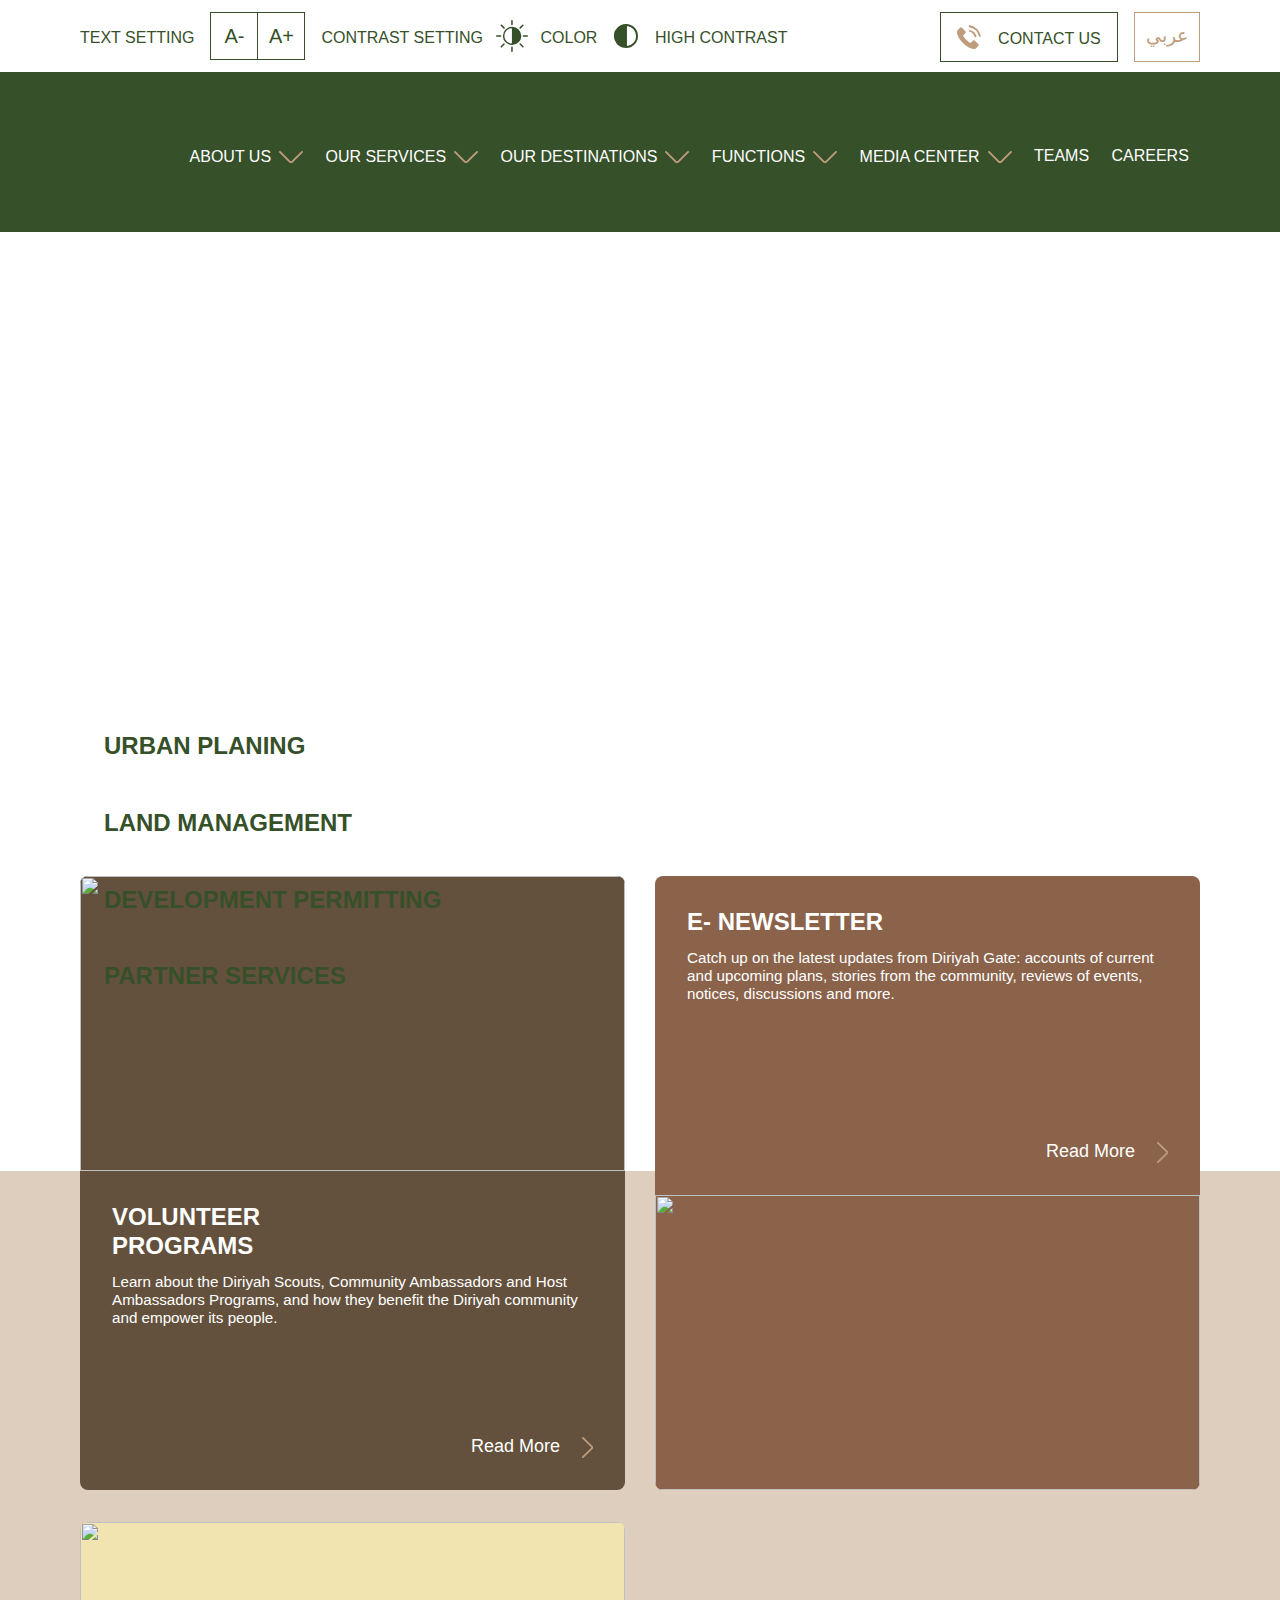
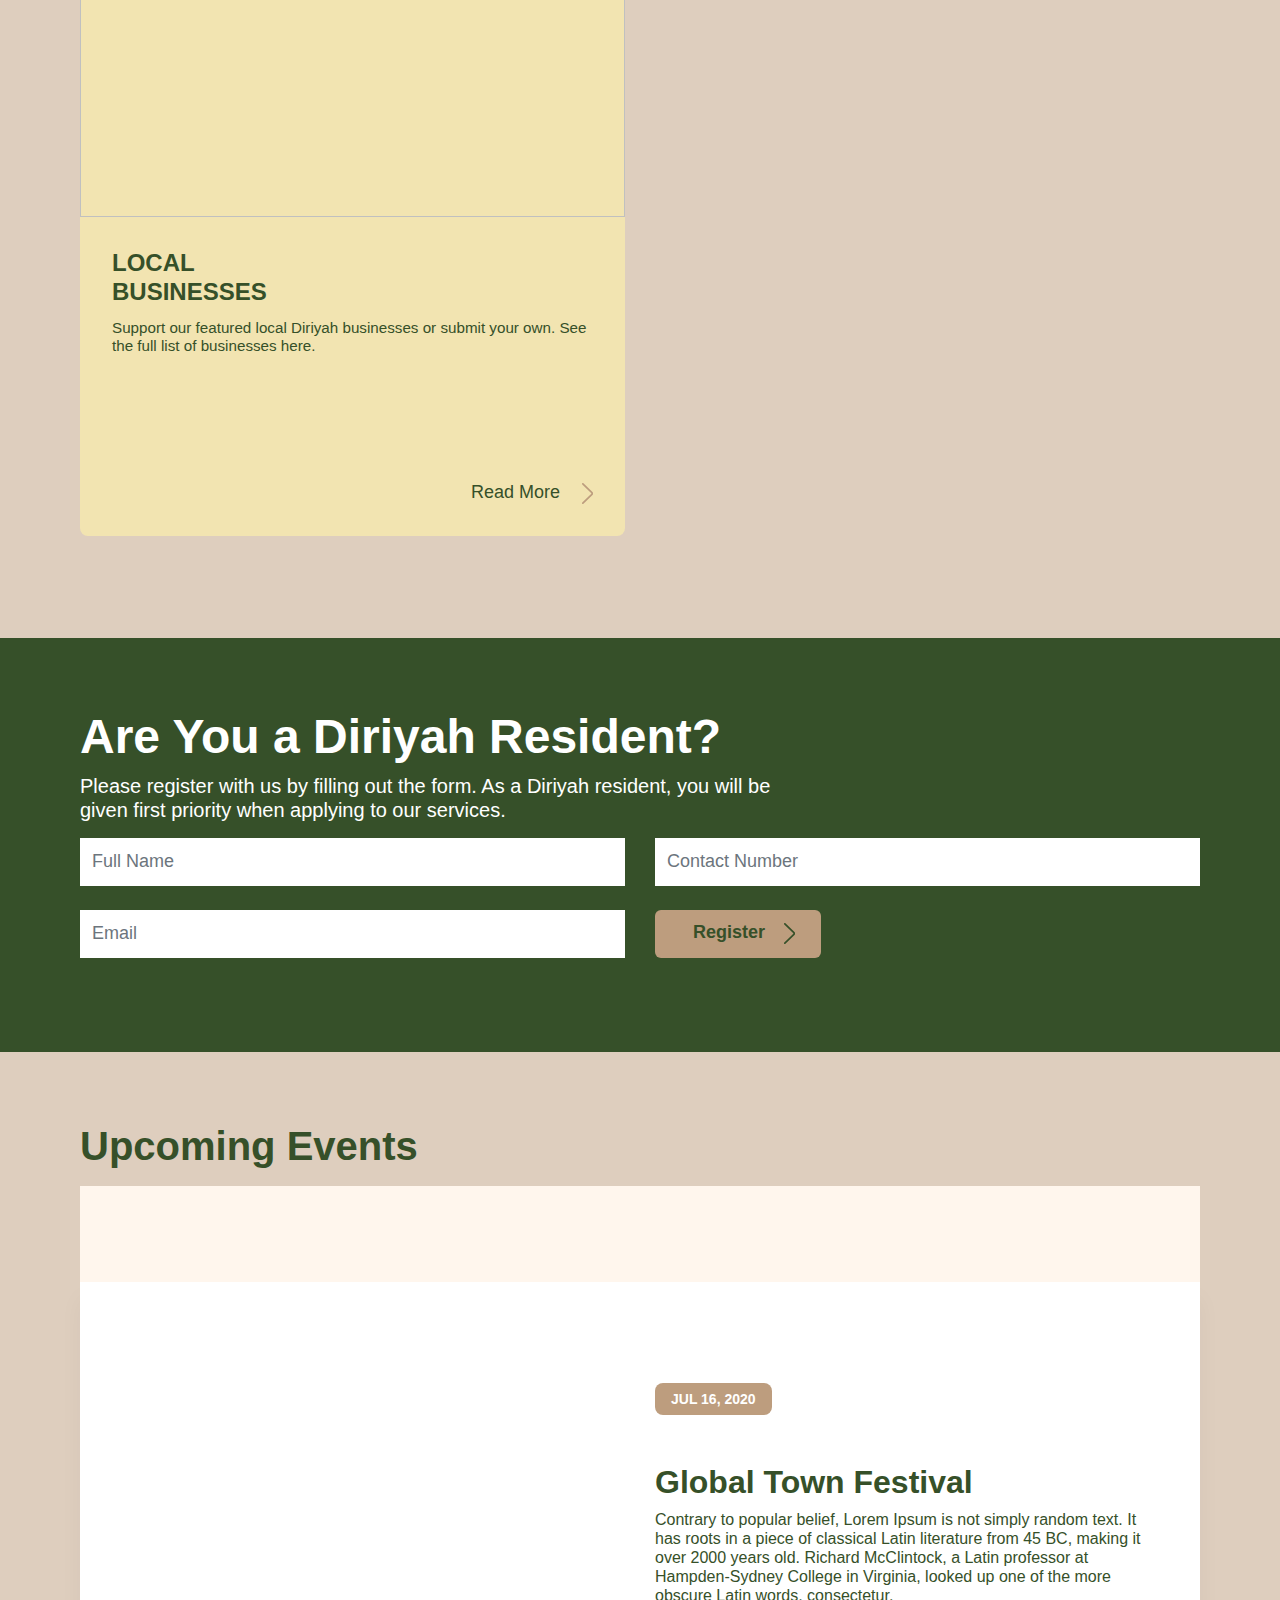
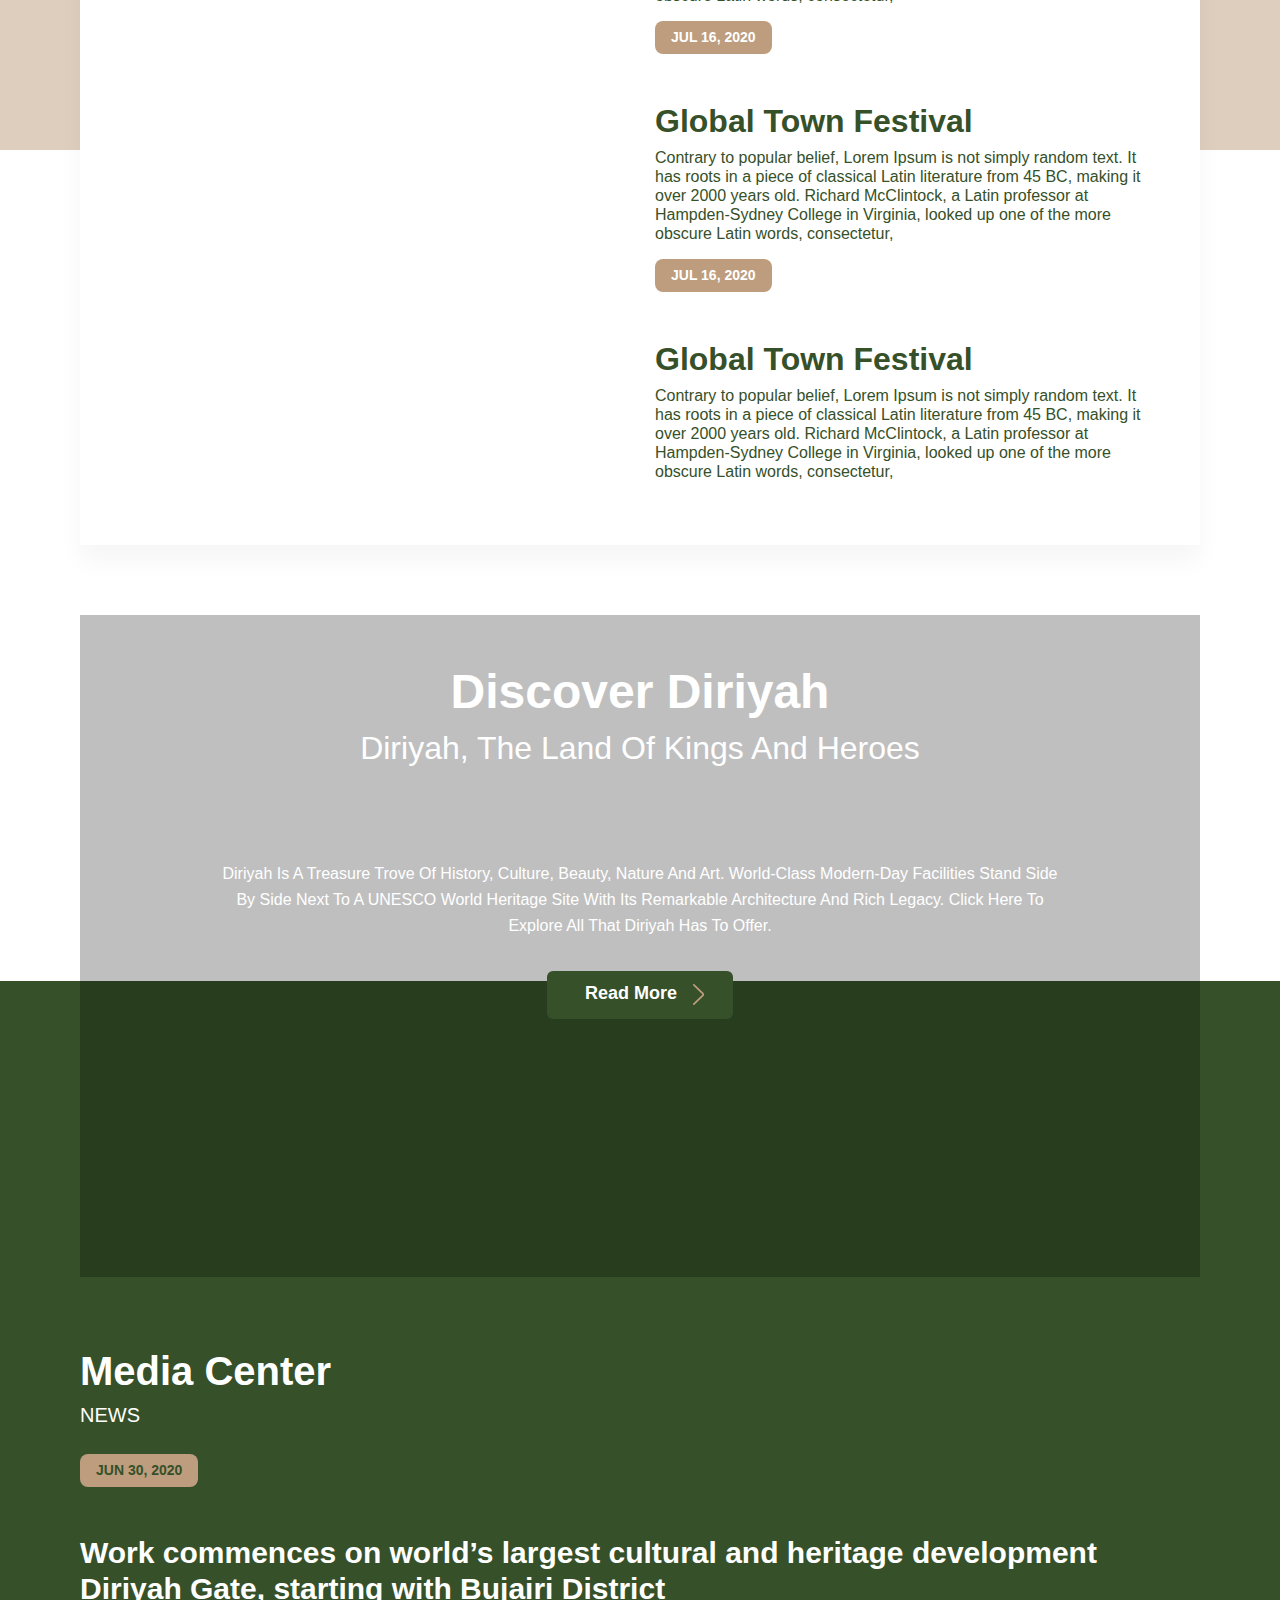
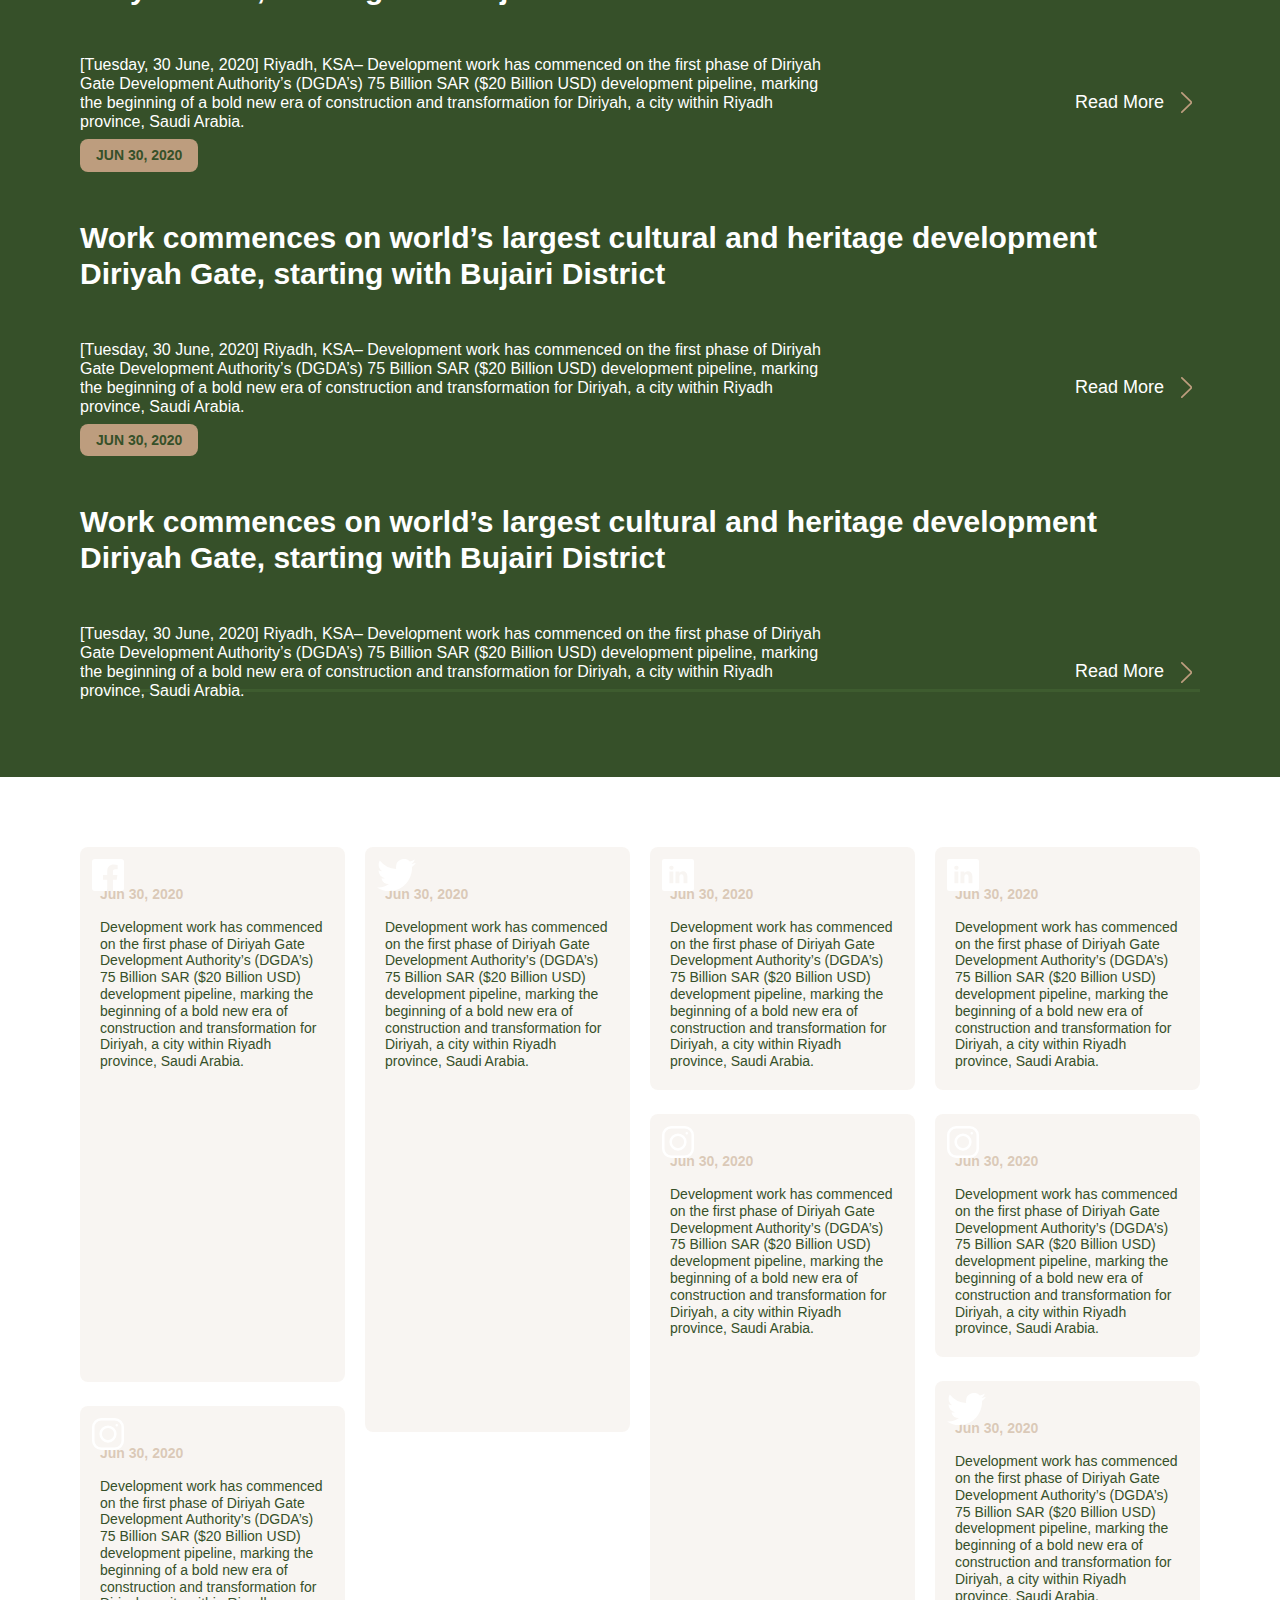
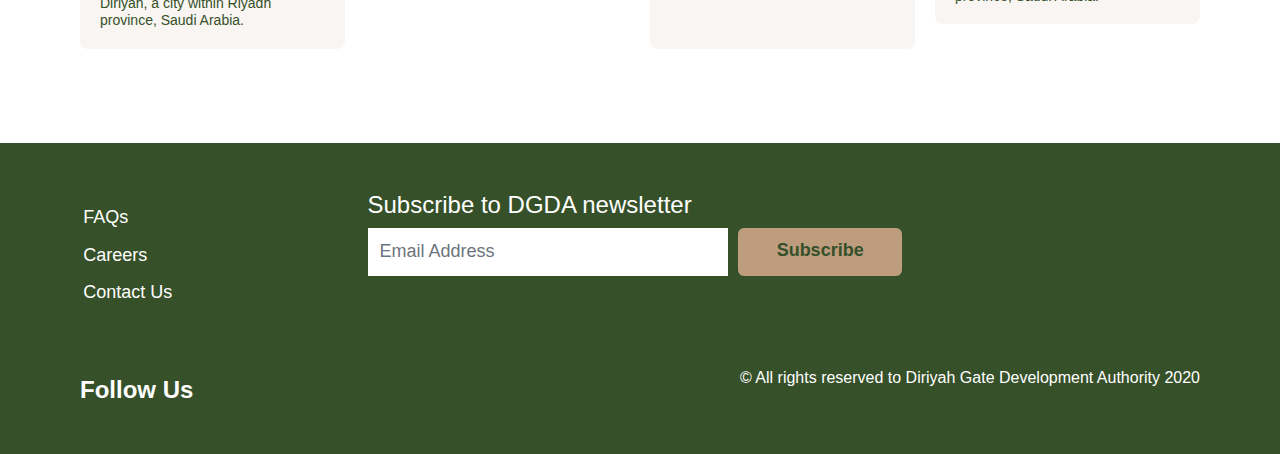
==== commit 6bce0f5b: "about us menu" ====
--- a/index.html
+++ b/index.html
@@ -59,8 +59,33 @@
         </button>
         <div class="collapse navbar-collapse" id="collapsibleNavId">
           <ul class="navbar-nav ml-auto mt-2 mt-lg-0">
-            <li class="nav-item active">
-              <a class="nav-link" href="#">About Us</a>
+            <li class="nav-item dropdown">
+              <a class="nav-link dropdown-toggle" href="#" id="dropdownId" data-toggle="dropdown" aria-haspopup="true"
+                aria-expanded="false">About Us</a>
+              <!-- Top Navigation Second Level Dropdown -->
+              <div class="dropdown-menu" aria-labelledby="dropdownId">
+                <div class="row">
+                  <div class="col-lg-8">
+                    <div class="row">
+                      <div class="col-md-6">
+                        <a href="#" class="submenuLink">About Us</a>
+                      </div>
+                      <div class="col-md-6">
+                        <a href="#" class="submenuLink">Management Team</a>
+                      </div>
+                      <div class="col-md-6">
+                        <a href="#" class="submenuLink">urban planning & Municipal Affairs</a>
+                      </div>
+                      <div class="col-md-6">
+                        <a href="#" class="submenuLink">heritage & culture</a>
+                      </div>
+                      <div class="col-md-6">
+                        <a href="#" class="submenuLink">Design & development</a>
+                      </div>
+                    </div>
+                  </div>
+                </div>
+              </div>
             </li>
             <li class="nav-item dropdown">
               <a class="nav-link dropdown-toggle" href="#" id="dropdownId" data-toggle="dropdown" aria-haspopup="true"
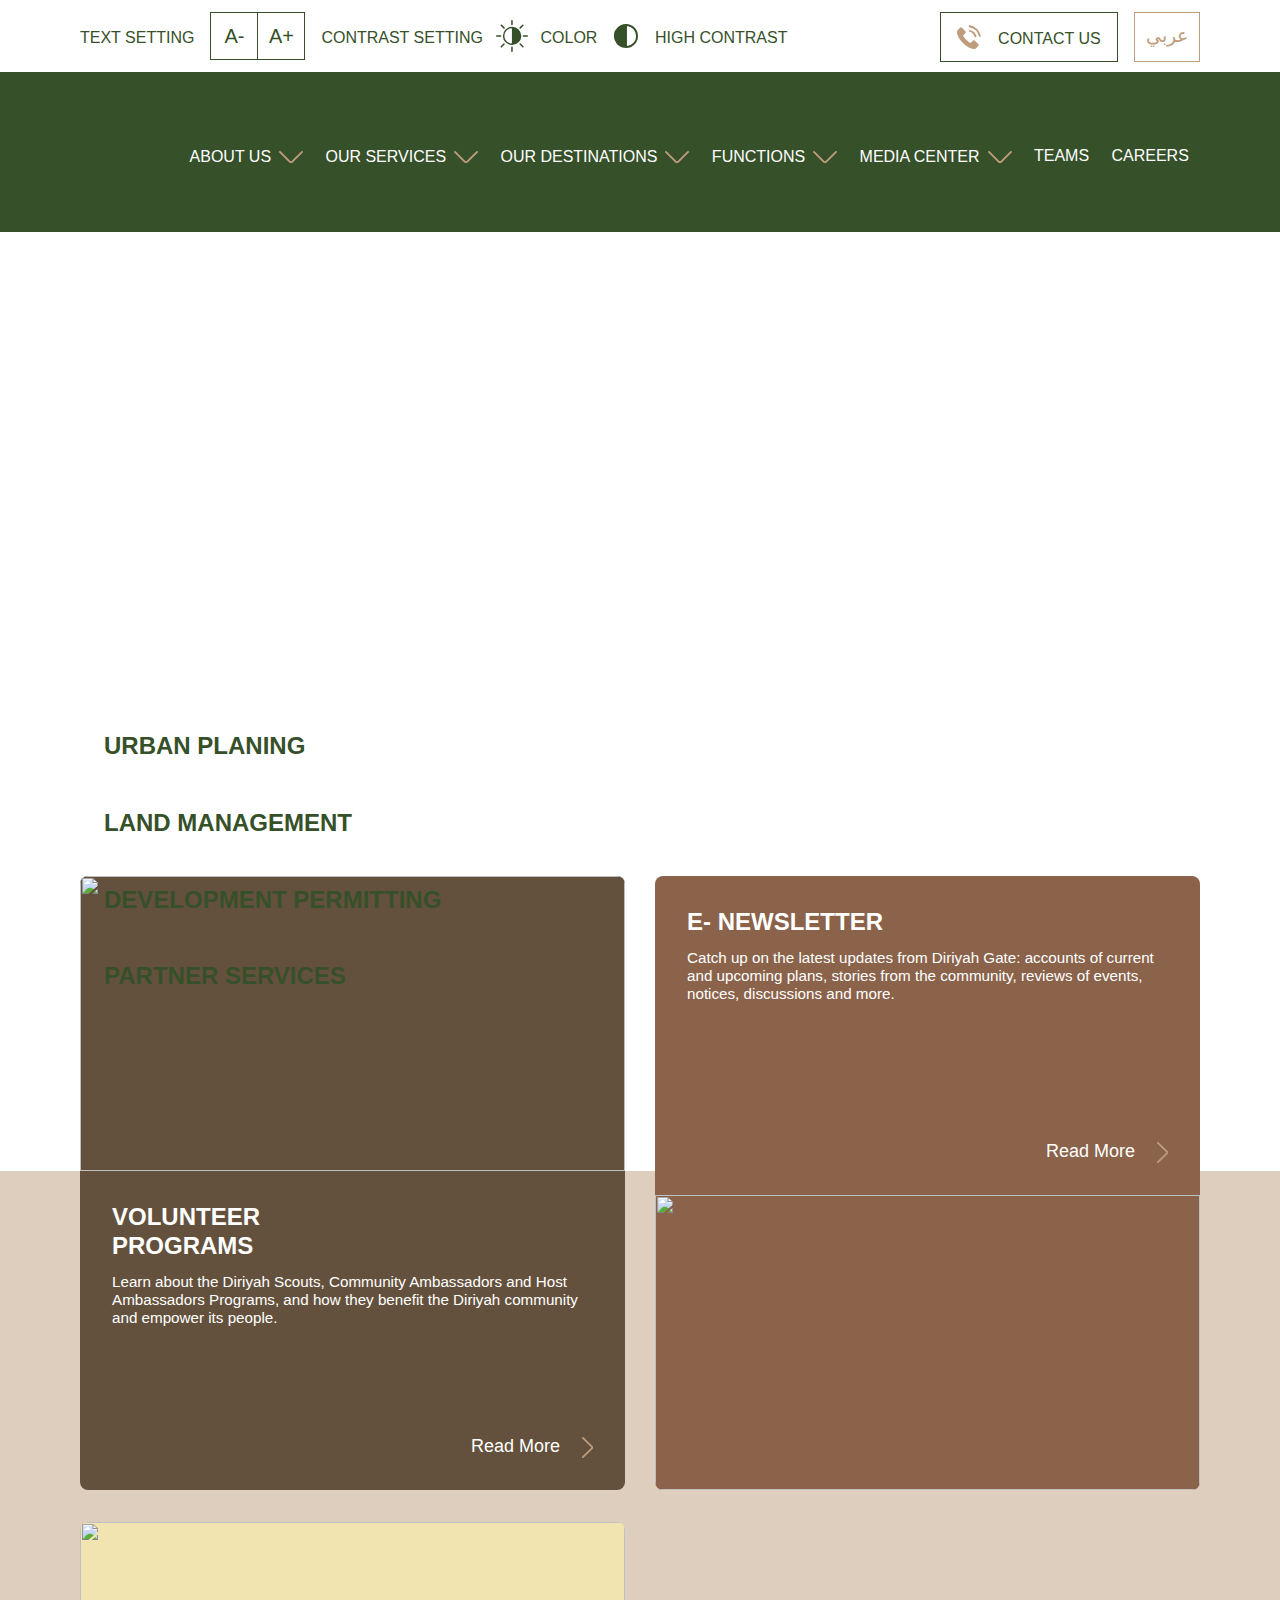
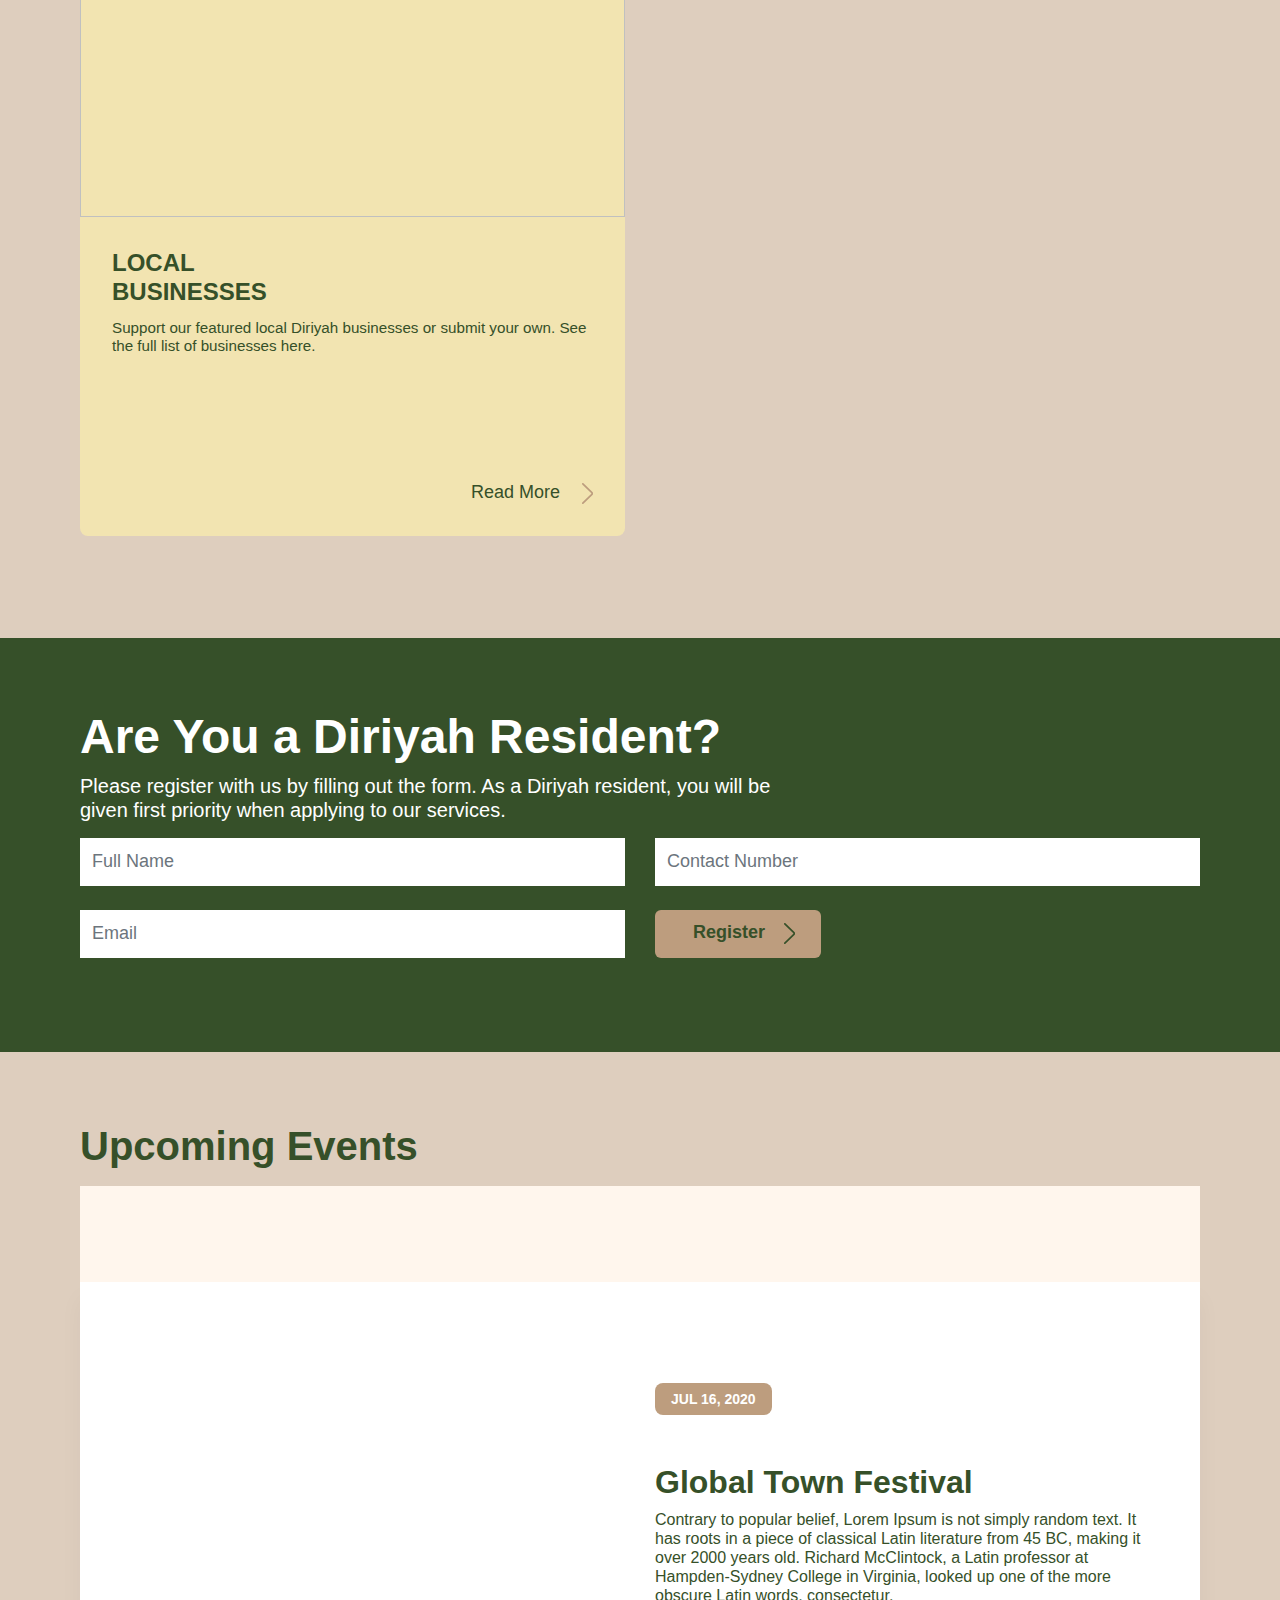
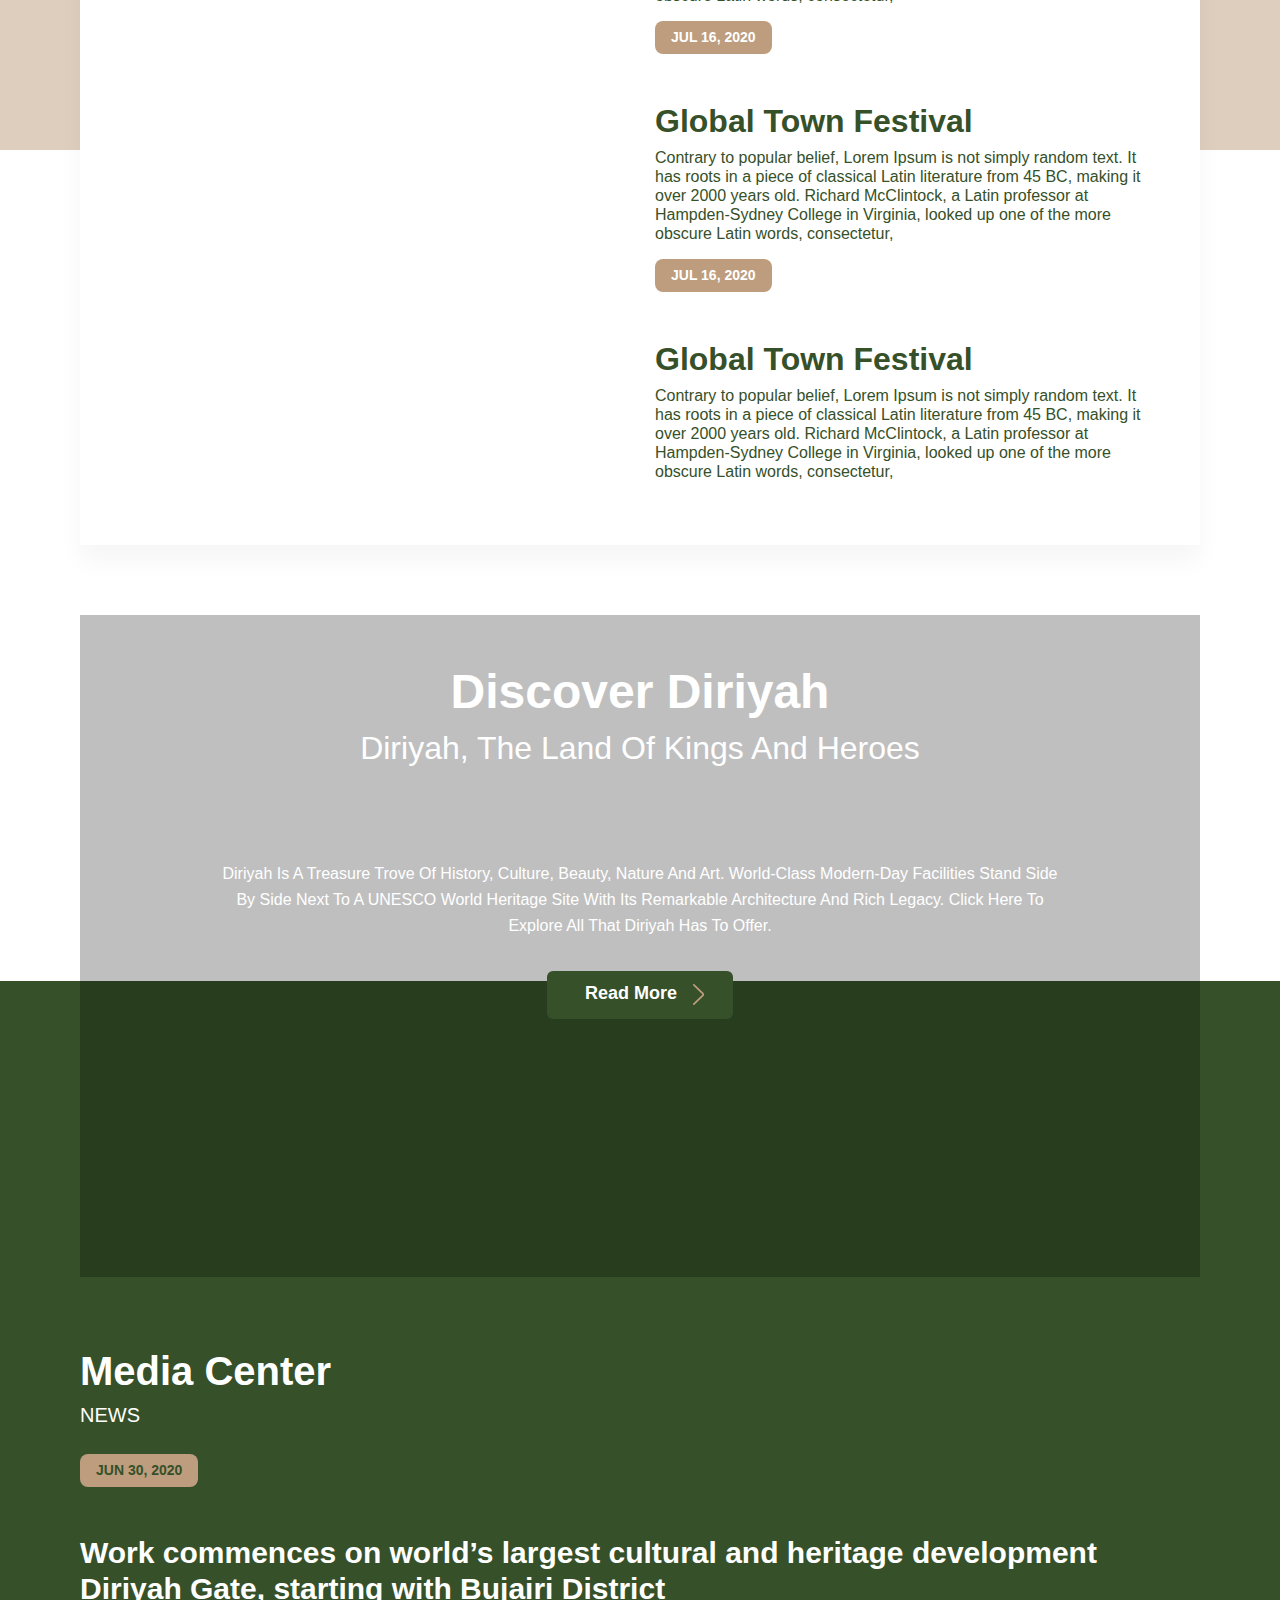
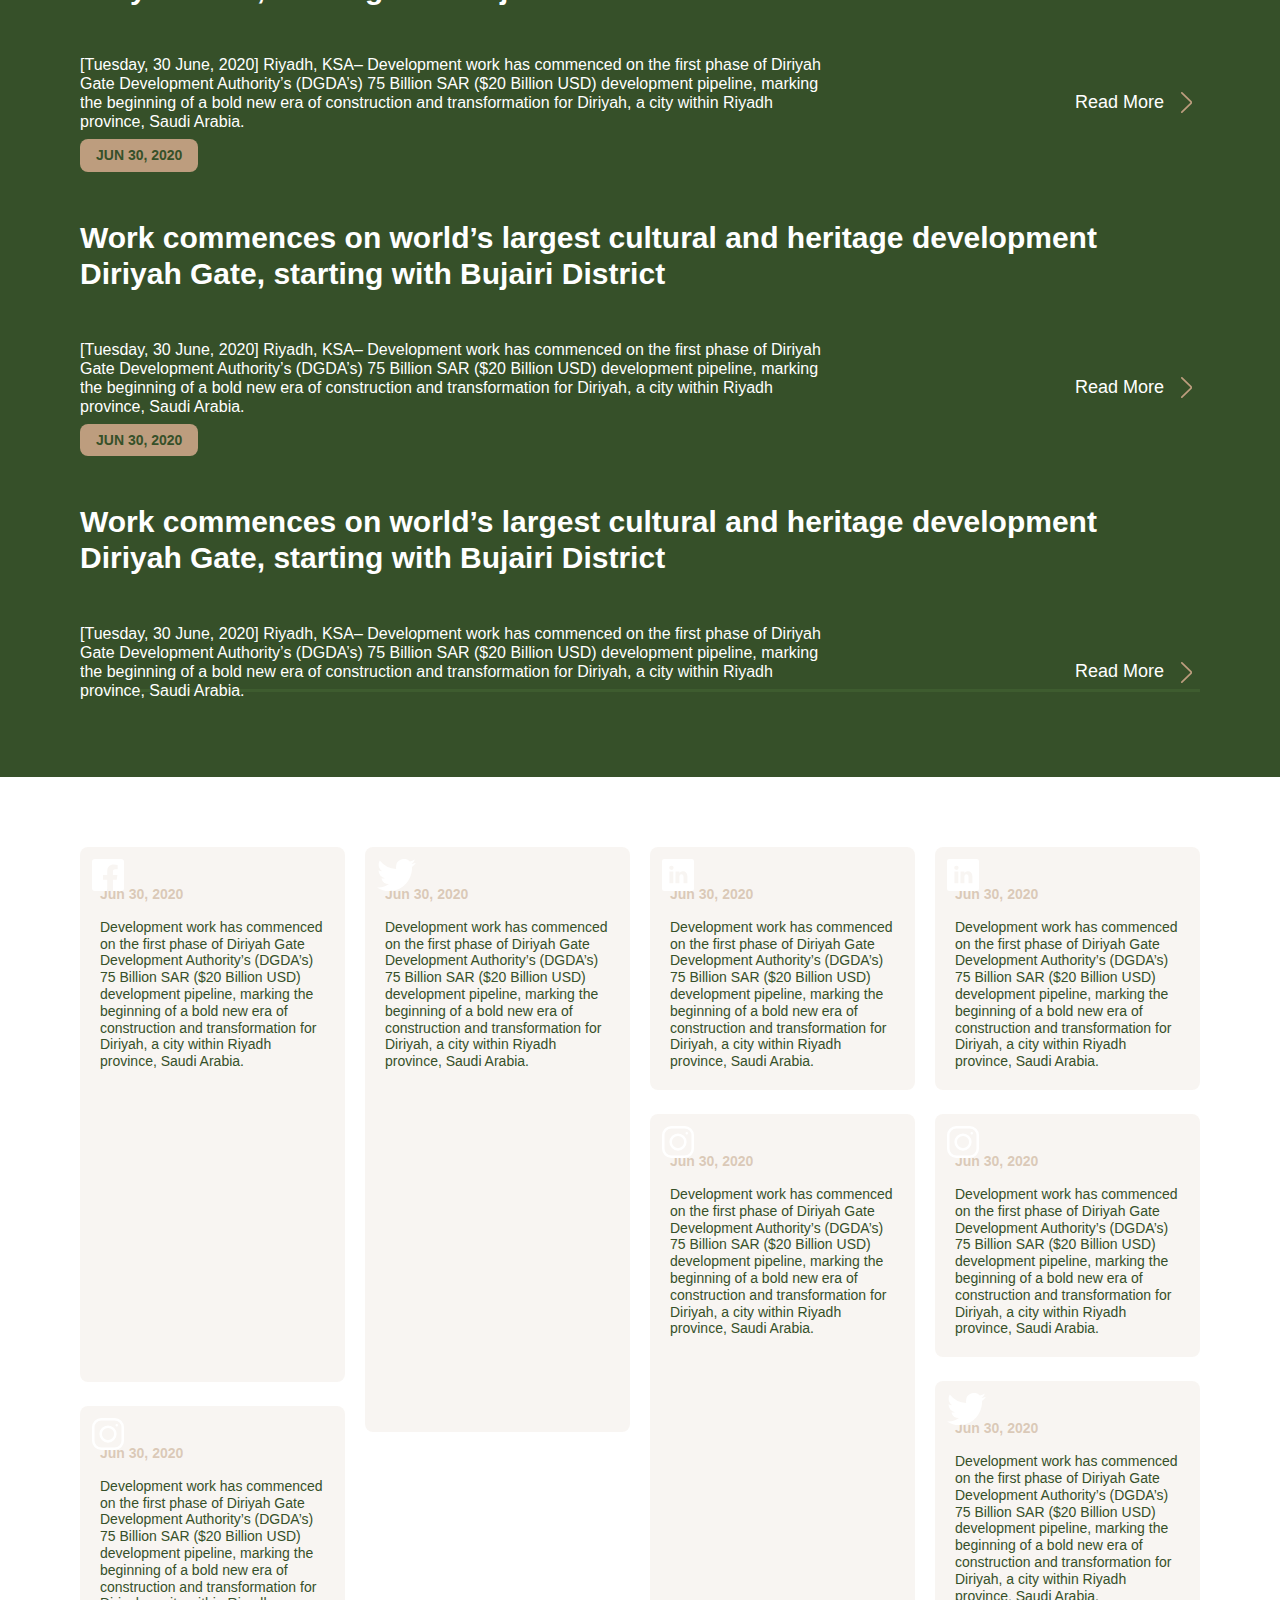
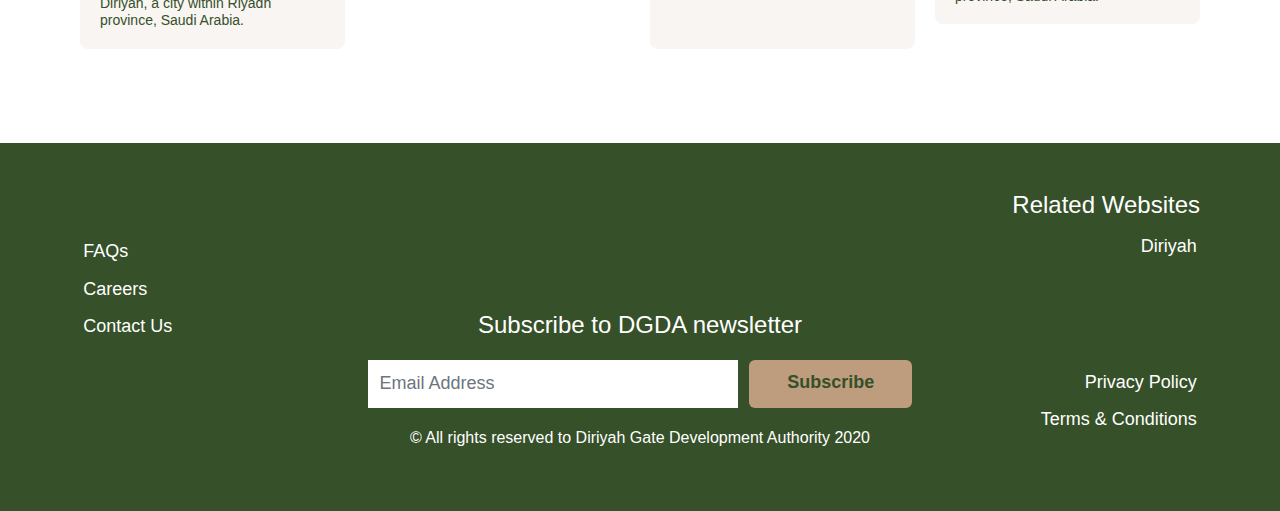
==== commit a72f8efe: "new footer style" ====
--- a/index.html
+++ b/index.html
@@ -694,6 +694,11 @@
     <div class="container">
       <div class="row">
         <div class="col-md-3">
+          <div class="d-flex footerLogo" data-aos="fade-in" data-aos-delay="400">
+            <a href="#" class="d-flex justify-content-start pt-sm-0 pt-3">
+              <img src="images/DGDA_logo.svg" alt="" />
+            </a>
+          </div>
           <ul class="footer-links" data-aos="fade-in" data-aos-delay="100">
             <li><a href="#">FAQs</a></li>
             <li><a href="#">Careers</a></li>
@@ -701,6 +706,11 @@
           </ul>
         </div>
         <div class="col-md-6">
+          <div class="socialLinks text-center">
+            <a href="#"><i class="fab fa-instagram"></i></a>
+            <a href="#"><i class="fab fa-linkedin"></i></a>
+            <a href="#"><i class="fab fa-twitter"></i></a>
+          </div>
           <div class="newsLetter-wrapper" data-aos="fade-in" data-aos-delay="200">
             <h3>Subscribe to DGDA newsletter</h3>
             <div class="form-inline">
@@ -708,30 +718,21 @@
               <a role="button" href="#" class="btn btn-secondary">Subscribe</a>
             </div>
           </div>
-        </div>
-        <div class="col-md-3">
-          <div class="d-flex footerLogo" data-aos="fade-in" data-aos-delay="400">
-            <a href="#" class="d-flex justify-content-end pt-sm-0 pt-3">
-              <img src="images/DGDA_logo.svg" alt="" />
-            </a>
-          </div>
-        </div>
-      </div>
-      <div class="row mt-5" data-aos="fade-in" data-aos-delay="600" data-aos-offset="0">
-        <div class="col-md-6">
-          <div class="socialLinks">
-            <span>Follow Us</span>
-            <a href="#"><i class="fab fa-instagram"></i></a>
-            <a href="#"><i class="fab fa-linkedin"></i></a>
-            <a href="#"><i class="fab fa-twitter"></i></a>
-          </div>
-        </div>
-        <div class="col-md-6">
-          <div class="copyright d-flex justify-content-end pt-sm-0 pt-3">
+          <div class="copyright d-flex justify-content-center pt-sm-0 pt-3">
             <p>
               © All rights reserved to Diriyah Gate Development Authority 2020
             </p>
           </div>
+        </div>
+        <div class="col-md-3">
+          <h4 class="footer-title text-right">Related Websites</h4>
+          <ul class="footer-links rel-websites text-right" data-aos="fade-in" data-aos-delay="100">
+            <li><a href="#">Diriyah</a></li>
+          </ul>
+          <ul class="footer-links text-right" data-aos="fade-in" data-aos-delay="100">
+            <li><a href="#">privacy policy</a></li>
+            <li><a href="#">terms & conditions</a></li>
+          </ul>
         </div>
       </div>
     </div>
--- a/css/main.css
+++ b/css/main.css
@@ -4073,17 +4073,17 @@
 
 footer ul.footer-links li a:hover, footer .footer-links li a:hover, .footer ul.footer-links li a:hover, .footer .footer-links li a:hover { color: #bd9d7e; }
 
-footer .newsLetter-wrapper h3, .footer .newsLetter-wrapper h3 { font-size: 1.5rem; }
+footer .newsLetter-wrapper h3, .footer .newsLetter-wrapper h3 { font-size: 1.5rem; text-align: center; margin-bottom: 1.25rem; }
 
 footer .newsLetter-wrapper .form-control, .footer .newsLetter-wrapper .form-control { margin-right: 2%; width: 68%; }
 
-@media (min-width: 1100px) { footer .newsLetter-wrapper .form-control, .footer .newsLetter-wrapper .form-control { max-width: 360px; } }
-
 footer .newsLetter-wrapper .btn, .footer .newsLetter-wrapper .btn { width: 30%; padding: 0 2%; max-width: 165px; }
 
 @media (max-width: 370px) { footer .newsLetter-wrapper .btn, .footer .newsLetter-wrapper .btn { font-size: 0.95rem; } }
 
-footer .footerLogo a, .footer .footerLogo a { margin: 0 0 auto auto; }
+footer .footerLogo, .footer .footerLogo { margin-bottom: 3.125rem; }
+
+footer .footerLogo a, .footer .footerLogo a { margin: 0 auto auto 0; }
 
 @media (max-width: 1100px) { footer .footerLogo a, .footer .footerLogo a { margin-left: 0; margin-right: auto; -webkit-box-pack: start !important; -ms-flex-pack: start !important; justify-content: start !important; } }
 
@@ -4091,15 +4091,19 @@
 
 footer a, .footer a { color: inherit; }
 
+footer .socialLinks, .footer .socialLinks { margin-top: 1.25rem; margin-bottom: 3.125rem; }
+
 footer .socialLinks span, .footer .socialLinks span { font-size: 1.5rem; font-weight: 600; text-transform: capitalize; }
 
-footer .socialLinks a, .footer .socialLinks a { margin-left: 1.3rem; -webkit-transition: all 0.3s ease; -o-transition: all 0.3s ease; transition: all 0.3s ease; }
-
-footer .socialLinks a i.fab, .footer .socialLinks a i.fab { font-size: 2rem; }
+footer .socialLinks a, .footer .socialLinks a { margin: 0 0.65rem; -webkit-transition: all 0.3s ease; -o-transition: all 0.3s ease; transition: all 0.3s ease; }
+
+footer .socialLinks a i.fab, .footer .socialLinks a i.fab { font-size: 2.6rem; }
 
 footer .socialLinks a:hover, .footer .socialLinks a:hover { color: #bd9d7e; }
 
-footer .copyright p, .footer .copyright p { font-weight: 400; }
+footer .copyright p, .footer .copyright p { font-weight: 400; margin-top: 1.25rem; }
+
+footer .rel-websites, .footer .rel-websites { min-height: 120px; }
 
 .home-swiper { height: 550px; height: calc(100vh - 310px); min-height: 410px; margin-top: -10px; }
 
